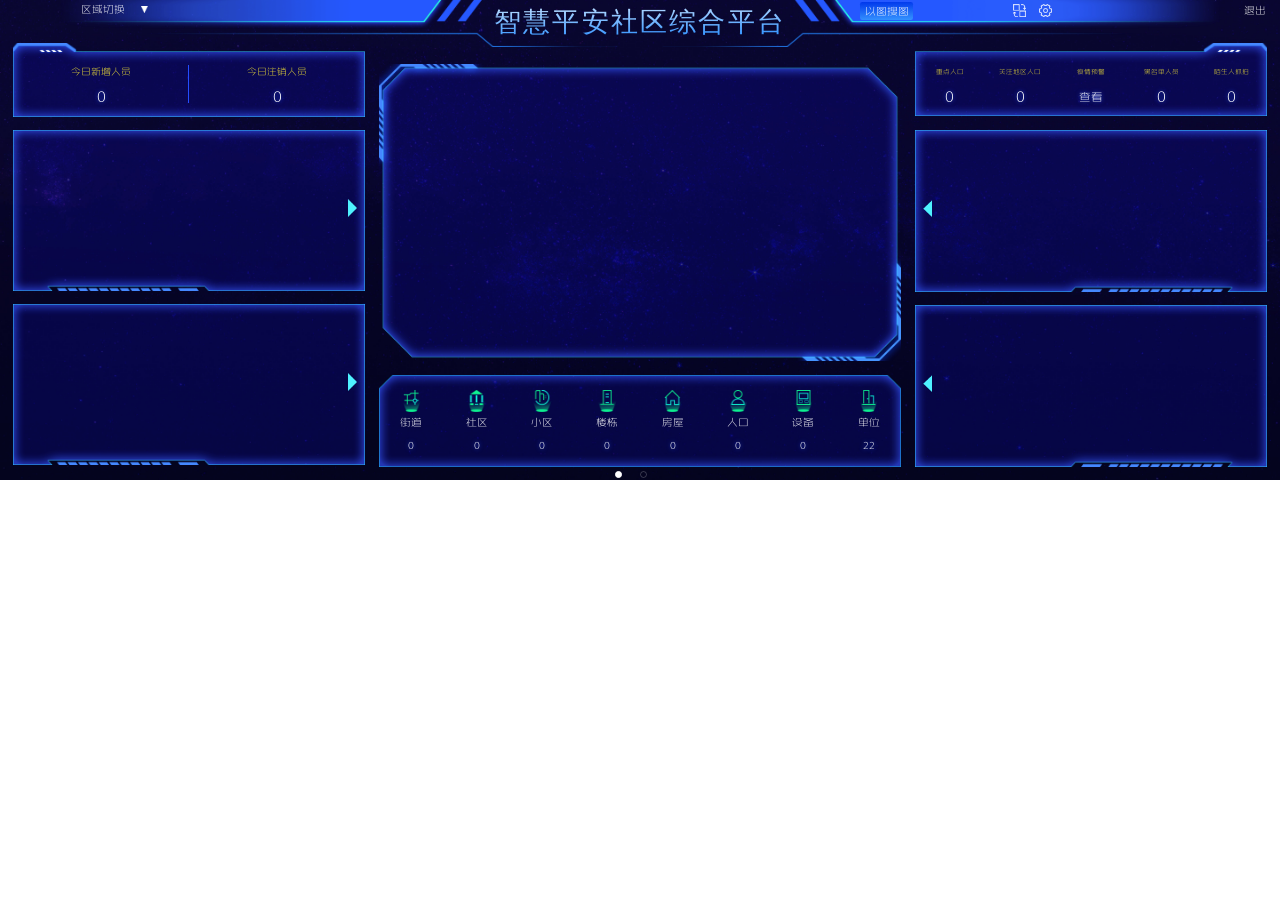
==== home.html @ 935f135e "第一次提交" ====
<!DOCTYPE html>
<html lang="en">
<head>
    <!-- {include file="common/meta" /} -->
    <meta charset="utf-8">
    <!-- <title>{$title|default='智慧平安社区管理平台'}</title> -->
    <title>智慧平安社区管理平台</title>
    <meta http-equiv="X-UA-Compatible" content="IE=edge">
    <meta name="viewport" content="initial-scale=1.0, user-scalable=no, width=device-width">
    <meta name="renderer" content="webkit">

    <!-- <link href="__CDN_CSS__/assets/css/frontend{$Think.config.app_debug?'':''}.css?v={$Think.config.site.version}" rel="stylesheet"> -->
    <!-- @import url("../libs/swiper-4.5.0/css/swiper.min.css");
    @import url("../libs/layui-v2.4.5/layui/css/layui.css");
    @import url("../libs/layui-v2.4.5/layui/css/tablefilter.css");
    @import url("index/index.css");
    @import url("index/mapIndex.css");
    @import url("index/centertab.css");
    @import url("index/layerindex.css");
    @import url("index/1366x768.css");
    @import url("index/yourskin/style.css"); -->
    <link rel="stylesheet" href="./libs/swiper-4.5.0/css/swiper.min.css">
    <link rel="stylesheet" href="./libs/layui-v2.4.5/layui/css/layui.css">
    <link rel="stylesheet" href="./libs/layui-v2.4.5/layui/css/tablefilter.css">
    <link rel="stylesheet" href="./css/index/index.css">
    <link rel="stylesheet" href="./css/index/centertab.css">
    <link rel="stylesheet" href="./css/index/layerindex.css">
    <link rel="stylesheet" href="./css/index/1366x768.css">
    <link rel="stylesheet" href="./css/index/yourskin/style.css">
    <link rel="stylesheet" href="./css/index/mapIndex.css">

    <link rel="import" href="./view/common/layerTemplate.html" id="layerTemplate"/>
    <!-- css 引入地址在/assets/css/frontend.css -->

    
    <!-- <script type="text/javascript">
        var require = {
            config: {$config|json_encode}
        };
    </script> -->
</head>
<body>
<div class="containerDIV">
<!-- {include file="common/commenHead" /} -->
<header>
    <div class="swiper-slide_Img">
        <div class="header-left">
            <span>区域切换</span>
            <div class="nav">
                <span class="region"></span>
                <img src="./img/sanjiao1.png" alt="" class="nav_img">
                <div class="nav_cont">
                    <img src="./img/xiala_jiao.png" alt="">
                    <ul class="cont_ul_1">
                    </ul>
                    <ul class="cont_ul_2">
                    </ul>
                    <ul class="cont_ul_3">
                    </ul>
                    <ul class="cont_ul_4">
                    </ul>
                </div>
            </div>
            <div class="AreaChange"></div>
        </div>
        <p class="title">智慧平安社区综合平台</p>
        <div class="header-right">
            <span class="logOut"><a id="logOut">退出</a></span>
            <div class="time">
                <span class="timeDate"></span><span class="timeNow"></span>
            </div>
            <img class="header_right_shezhi" src="./img/shez.png" alt="">
            <img class="header_right_qiehuan" src="./img/qiehuan11.png" alt="">
            <span class="imgbtn" id="imgbtn">以图搜图</span>
        </div>
    </div>
</header>
<main>
    <div class="swiper-container swiperContent">
        <div class="swiper-wrapper">
            <div class="swiper-slide">
                <div class="indexLeft">
                    <div class="peopleChange">
                        <ul>
                            <li>
                                <dl>
                                    <dd>今日新增人员</dd>
                                    <dt class="todayStaff">0</dt>
                                </dl>
                            </li>
                            <li>
                                <dl>
                                    <dd>今日注销人员</dd>
                                    <dt class="deleteStaff">0</dt>
                                </dl>
                            </li>
                        </ul>
                    </div>
                    <div class="peopleIncrease">
                        <div class="content_div cont_all">
                            <div class="jian_click"><img src="./img/jiantou_1.png" alt=""></div>
                            <div class="cont">
                               <div></div>
                            </div>
                        </div>
                    </div>
                    <div class="ageTotal">
                        <div class="content_div2 cont_all">
                            <div class="jian_click"><img src="./img/jiantou_1.png" alt=""></div>
                            <div class="cont">
                                <div></div>
                            </div>
                        </div>
                    </div>
                </div>
                <div class="indexMiddle">
                    <div class="showBig">
                        <div class="content_div5 cont_all">
                            <div class="cont">
                                <div></div>
                            </div>
                        </div>
                    </div>
                    <div class="showIcon">
                        <ul class="iconBox">
                            <li>
                                <dl>
                                    <dt>
                                        <label for="">
                                            <img src="./img/street.png" alt=""><span>街道</span>
                                        </label>
                                    </dt>
                                    <dd>0</dd>
                                </dl>
                            </li>
                            <li>
                                <dl>
                                    <dt>
                                        <label for="">
                                            <img src="./img/community.png" alt="">
                                            <span>社区</span>
                                        </label>
                                    </dt>
                                    <dd>0</dd>
                                </dl>
                            </li>
                            <li>
                                <dl>
                                    <dt>
                                        <label for="">
                                            <img src="./img/village.png" alt="">
                                            <span>小区</span>
                                        </label>
                                    </dt>
                                    <dd>0</dd>
                                </dl>
                            </li>
                            <li>
                                <dl>
                                    <dt>
                                        <label for="">
                                            <img src="./img/building.png" alt="">
                                            <span>楼栋</span>
                                        </label>
                                    </dt>
                                    <dd>0</dd>
                                </dl>
                            </li>
                            <li>
                                <dl>
                                    <dt>
                                        <label for="">
                                            <img src="./img/house.png" alt="">
                                            <span>房屋</span>
                                        </label>
                                    </dt>
                                    <dd id="houseList" style="cursor:pointer">0</dd>
                                </dl>
                            </li>
                            <li>
                                <dl>
                                    <dt>
                                        <label for="">
                                            <img src="./img/people.png" alt="">
                                            <span>人口</span>
                                        </label>
                                    </dt>
                                    <dd id="peopleList" style="cursor:pointer">0</dd>
                                </dl>
                            </li>
                            <li class="current">
                                <dl>
                                    <dt>
                                        <label for="">
                                            <img src="./img/device.png" alt="">
                                            <span>设备</span>
                                        </label>
                                    </dt>
                                    <dd>0</dd>
                                </dl>
                                <div class="current_div" style="display:none">
                                    <ul>
                                        <li>
                                            <dl>
                                                <dt><img src="./img/mj.png" alt=""></dt>
                                                <dd>门禁</dd>
                                                <dd class="current_num device_door"></dd>
                                            </dl>
                                        </li>
                                        <li>
                                            <dl>
                                                <dt><img src="./img/yg.png" alt=""></dt>
                                                <dd>烟感</dd>
                                                <dd class="current_num"></dd>
                                            </dl>
                                        </li>
                                        <li>
                                            <dl>
                                                <dt><img src="./img/jk.png" alt=""></dt>
                                                <dd>监控</dd>
                                                <dd class="current_num device_monitor"></dd>
                                            </dl>
                                        </li>
                                        <li>
                                            <dl>
                                                <dt><img src="./img/cj.png" alt=""></dt>
                                                <dd>车禁</dd>
                                                <dd class="current_num"></dd>
                                            </dl>
                                        </li>
                                        <li>
                                            <dl>
                                                <dt><img src="./img/wifi.png" alt=""></dt>
                                                <dd>WIFI嗅探</dd>
                                                <dd class="current_num"></dd>
                                            </dl>
                                        </li>
                                        <li>
                                            <dl>
                                                <dt><img src="./img/hw.png" alt=""></dt>
                                                <dd>红外预警</dd>
                                                <dd class="current_num"></dd>
                                            </dl>
                                        </li>
                                        <li>
                                            <dl>
                                                <dt><img src="./img/cdz.png" alt=""></dt>
                                                <dd>充电桩</dd>
                                                <dd class="current_num"></dd>
                                            </dl>
                                        </li>
                                        <li>
                                            <dl>
                                                <dt><img src="./img/tcp.png" alt=""></dt>
                                                <dd>停车棚</dd>
                                                <dd class="current_num"></dd>
                                            </dl>
                                        </li>
                                        <li>
                                            <dl>
                                                <dt><img src="./img/xfq.png" alt=""></dt>
                                                <dd>消防器</dd>
                                                <dd class="current_num"></dd>
                                            </dl>
                                        </li>

                                    </ul>
                                </div>
                            </li>
                            <li>
                                <dl>
                                    <dt>
                                        <label for="">
                                            <img src="./img/unit.png" alt="">
                                            <span>单位</span>
                                        </label>
                                    </dt>
                                    <dd>22</dd>
                                </dl>
                            </li>
                        </ul>
                    </div>
                </div>
                <div class="indexRight">
                    <div class="peopleNum">
                        <ul>
                            <li>
                                <dl>
                                    <dd>重点人口</dd>
                                    <dt class="emphasisPeople">0</dt>
                                </dl>
                            </li>
                            <li>
                                <dl>
                                    <dd>关注地区人口</dd>
                                    <dt class="focusAreas">0</dt>
                                </dl>
                            </li>
                            <li>
                                <dl>
                                    <dd>疫情预警</dd>
                                    <dt class="epidemic" style="font-size: .52rem;">查看</dt>
                                </dl>
                            </li>
                            <li>
                                <dl>
                                    <dd>黑名单人员</dd>
                                    <dt class="blackPeople">0</dt>
                                </dl>
                            </li>
                            <li>
                                <dl>
                                    <dd>陌生人抓拍</dd>
                                    <dt class="stranger">0</dt>
                                </dl>
                            </li>
                        </ul>
                    </div>
                    <div class="sexTotal">
                        <div class="content_div3 cont_all">
                            <div class="jian_click"><img src="./img/jiantou_2.png" alt=""></div>
                            <div class="cont">
                                <div></div>
                            </div>
                        </div>
                    </div>
                    <div class="nationGroup">
                        <div class="content_div4 cont_all">
                            <div class="jian_click"><img src="./img/jiantou_2.png" alt=""></div>
                            <div class="cont">
                                <div></div>
                            </div>
                        </div>
                    </div>
                </div>
            </div>
            <div class="swiper-slide" id="mapContainer">
                <div class="mapLeft">
                    <div class="mapLeftDIV">
                        <div class="mapLeft_switch">
                            <ul>
                                <li>平面</li>
                                <li style="display: none">3D</li>
                            </ul>
                        </div>
                        <div class="mapRight_switch">
                            <ul class="mapRight_switch_ul" style="display: none;">
                                <li id="community_name">小区名称</li>
                                <li id="mapRight_switch_all">
                                    <span class="mapRight_switch_text">全部</span>
                                    <div class="mapRight_cont">
                                        <ul class="mapRight_cont_ul">
                                            <img src="./img/xiala_jiao.png" alt="">
                                        </ul>
                                    </div>
                                </li>
                            </ul>
                        </div>
                        <div class="peopleWarn">
                            <div class="mapTitleBox">
                                <p class="mapTitle">人员告警</p>
                                <img src="./img/icon.png" alt="" id="peoplewarnInfo">
                                <img src="./img/jiantou_2.png" alt="" id="peopleArrowRight" style="position: absolute;top: 3rem;right: 0.2rem;width: 0.4rem;transform: rotate(180deg);">
                                <img src="./img/jiantou_2.png" alt="" id="peopleArrowLeft" style="position: absolute;top: 3rem;left: 0.2rem;width: 0.4rem;">
                            </div>
                            <ul class="warnList" style="white-space: nowrap;">
                                <li class="warnListSpecial">
                                    <dl>
                                        <dt>
                                            <img src="./img/special.png" alt="">
                                            <p>特殊人群</p>
                                        </dt>
                                        <dd class="warnList_untreated"><span>0</span>未处理</dd>
                                        <dd class="warnList_processed"><span>0</span>已处理</dd>
                                    </dl>
                                </li>
                                <li class="warnListEmphasis">
                                    <dl>
                                        <dt>
                                            <img src="./img/key.png" alt="">
                                            <p>重点人员</p>
                                        </dt>
                                        <dd class="warnList_untreated"><span>0</span>未处理</dd>
                                        <dd class="warnList_processed"><span>0</span>已处理</dd>
                                    </dl>
                                </li>
                                <li class="warnListMarkedMan">
                                    <dl>
                                        <dt>
                                            <img src="./img/sos.png" alt="">
                                            <p>可疑人员出入</p>
                                        </dt>
                                        <dd class="warnList_untreated"><span>0</span>未处理</dd>
                                        <dd class="warnList_processed"><span>0</span>已处理</dd>
                                    </dl>
                                </li>
                                <li class="warnListBlack">
                                    <dl>
                                        <dt>
                                            <img src="./img/black.png" alt="">
                                            <p>黑名单</p>
                                        </dt>
                                        <dd class="warnList_untreated"><span>0</span>未处理</dd>
                                        <dd class="warnList_processed"><span>0</span>已处理</dd>
                                    </dl>
                                </li>
                                <li class="warnListSos">
                                    <dl>
                                        <dt>
                                            <img src="./img/sos.png" alt="">
                                            <p>SOS</p>
                                        </dt>
                                        <dd class="warnList_untreated"><span>0</span>未处理</dd>
                                        <dd class="warnList_processed"><span>0</span>已处理</dd>
                                    </dl>
                                </li>
                            </ul>
                        </div>
                        <div class="houseWarn">
                            <div class="mapTitleBox">
                                <p class="mapTitle">房屋告警</p>
                                <img src="./img/icon.png" alt="" id="housewarnInfo">
                            </div>
                            <ul class="warnList">
                                <li class="warnListAccommodation">
                                    <dl>
                                        <dt>
                                            <img src="./img/houseGroup.png" alt="">
                                            <p>疑似群租房</p>
                                        </dt>
                                        <dd class="warnList_untreated"><span>0</span>未处理</dd>
                                        <dd class="warnList_processed"><span>0</span>已处理</dd>
                                    </dl>
                                </li>
                                <li class="warnListVacant">
                                    <dl>
                                        <dt>
                                            <!-- <img src="./img/houseEmpty.png" alt=""> -->
                                            <img src="./img/houseWait2.png" alt="">
                                            <p>敬请期待</p>
                                        </dt>
                                        <!-- <dd class="warnList_untreated"><span>0</span>未处理</dd>
                                        <dd class="warnList_processed"><span>0</span>已处理</dd> -->
                                    </dl>
                                </li>
                                <li>
                                    <dl>
                                        <dt>
                                            <!-- <img src="./img/houseWait.png" alt=""> -->
                                            <img src="./img/houseWait2.png" alt="">
                                            <p>敬请期待</p>
                                        </dt>
                                        <!--<dd><span>0</span>未处理</dd>-->
                                        <!--<dd><span>0</span>已处理</dd>-->
                                    </dl>
                                </li>
                                <li>
                                    <dl>
                                        <dt>
                                            <img src="./img/houseWait2.png" alt="">
                                            <p>敬请期待</p>
                                        </dt>
                                        <!--<dd><span>0</span>未处理</dd>-->
                                        <!--<dd><span>0</span>已处理</dd>-->
                                    </dl>
                                </li>
                            </ul>
                        </div>
                        <div class="diviceWarn">
                            <div class="mapTitleBox">
                                <p class="mapTitle">设备/车辆告警</p>
                                <img src="./img/icon.png" alt="" id="devicewarnInfo">
                            </div>
                            <ul class="warnList">
                                <li class="warnListDoor">
                                    <dl>
                                        <dt>
                                            <img src="./img/deviceDoor.png" alt="">
                                            <p>门禁</p>
                                        </dt>
                                        <dd class="warnList_untreated"><span>0</span>未处理</dd>
                                        <dd class="warnList_processed"><span>0</span>已处理</dd>
                                    </dl>
                                </li>
                                <li class="warnListSmoke">
                                    <dl>
                                        <dt>
                                            <img src="./img/deviceSmoke.png" alt="">
                                            <p>烟感</p>
                                        </dt>
                                        <dd class="warnList_untreated"><span>0</span>未处理</dd>
                                        <dd class="warnList_processed"><span>0</span>已处理</dd>
                                    </dl>
                                </li>
                                <li class="warnListCar">
                                    <dl>
                                        <dt>
                                            <img src="./img/deviceCar.png" alt="">
                                            <p>车辆出入</p>
                                        </dt>
                                        <dd class="warnList_untreated"><span>0</span>未处理</dd>
                                        <dd class="warnList_processed"><span>0</span>已处理</dd>
                                    </dl>
                                </li>
                                <li>
                                    <dl>
                                        <dt>
                                            <img src="./img/deviceWatch.png" alt="">
                                            <p>敬请期待</p>
                                        </dt>
                                        <!--<dd><span>0</span>未处理</dd>-->
                                        <!--<dd><span>0</span>已处理</dd>-->
                                    </dl>
                                </li>
                                
                            </ul>
                        </div>
                    </div>
                </div>
                <div class="mapCenter" id="mapCenter"></div>
                <div class="mapRight container">
                    <div class="mapRightDIV">
                        <div class="tab top">
                            <div class="mapTitleBox">
                                <p class="mapTitle">今日人员进出统计</p>
                                <img src="./img/icon.png" alt="" id="mapTitlePeopleImg">
                            </div>
                            <ul class="personTotal">
                                <li>
                                    <dl>
                                        <dt>进入人次</dt>
                                        <dd>0</dd>
                                    </dl>
                                </li>
                                <li>
                                    <dl>
                                        <dt>外出人次</dt>
                                        <dd>0</dd>
                                    </dl>
                                </li>
                                <li class="toggleButton">
                                    <span></span>
                                </li>
                            </ul>
                            <ul class="person-list listUl">
                                <!-- <li>
                                    <img class="vator" src="./img/vator.png" alt="">
                                    <div class="detailInfo">
                                        <p><span class="name">王小明</span><span class="role">业主</span><span class="video">实时视频</span><span class="picImg">尾随抓拍</span></p>
                                        <p><img src="./img/zuobiao.png"><span class="address">燕园街道艺水芳园1栋1单元</span><span class="time">2109-8-10  14:12:32</span></p>
                                    </div>
                                </li>
                                <li>
                                    <img class="vator" src="./img/vator.png" alt="">
                                    <div class="detailInfo">
                                        <p><span class="name">王小明</span><span class="role">业主</span><span class="video">实时视频</span><span class="picImg">尾随抓拍</span></p>
                                        <p><img src="./img/zuobiao.png"><span class="address">燕园街道艺水芳园1栋1单元</span><span class="time">2109-8-10  14:12:32</span></p>
                                    </div>
                                </li>
                                <li>
                                    <img class="vator" src="./img/vator.png" alt="">
                                    <div class="detailInfo">
                                        <p><span class="name">王小明</span><span class="role">业主</span><span class="video">实时视频</span><span class="picImg">尾随抓拍</span></p>
                                        <p><img src="./img/zuobiao.png"><span class="address">燕园街道艺水芳园1栋1单元</span><span class="time">2109-8-10  14:12:32</span></p>
                                    </div>
                                </li> -->
                            </ul>
                        </div>
                        <div class="tab bottom">
                            <div class="mapTitleBox">
                                <p class="mapTitle">今日车辆进出统计</p>
                                <img src="./img/icon.png" alt="" id="mapTitleCarImg">
                            </div>
                            <ul class="carTotal">
                                <li>
                                    <dl>
                                        <dt>进入车次</dt>
                                        <dd>0</dd>
                                    </dl>
                                </li>
                                <li>
                                    <dl>
                                        <dt>外出车次</dt>
                                        <dd>0</dd>
                                    </dl>
                                </li>
                                <li class="toggleButton">
                                    <span></span>
                                </li>
                            </ul>
                            <ul class="car-list listUl hide">
                                <!-- <li>
                                    <img class="vator" src="./img/vator.png" alt="">
                                    <div class="detailInfo">
                                        <p><span class="name">王小明</span><span class="role">业主</span><span class="video">实时视频</span><span class="picImg">尾随抓拍</span></p>
                                        <p><img src="./img/zuobiao.png"><span class="address">燕园街道艺水芳园1栋1单元</span><span class="time">2109-8-10  14:12:32</span></p>
                                    </div>
                                </li> -->
                            </ul>
                        </div>
                    </div>
                </div>
                <div class="mapBottom" style="display: none">
                    <form class="layui-form" action="">
                    <ul id="mapBottom_filter_ul">
                        <li><input type="checkbox" name="all" value="0" lay-filter="checkboxMapbtm_all" checked class="checkboxAll">全部</li>
                        <li><input type="checkbox" name="check[]" value="1" lay-filter="checkboxMapbtm" checked>门禁</li>
                        <li><input type="checkbox" name="check[]" value="2" lay-filter="checkboxMapbtm" checked>监控</li>
                        <li>烟感</li>
                        <li>车禁</li>
                        <li>WIFI嗅探</li>
                        <li>红外预警</li>
                        <li>充电桩</li>
                        <li>停车棚</li>
                        <li>消防器</li>
                    </ul>
                    </form>
                </div>
            </div>
        </div>
    </div>
</main>
<footer>
    <!-- 如果需要分页器 -->
    <div class="swiper-pagination"></div>
</footer>

</div>


<div class="footer"></div>



<script type="text/javascript" src="https://webapi.amap.com/maps?v=1.4.12&key=2d93680f3ad77ff5fdcf879712d007c8"></script>
<script src="./libs/echarts/dist/echarts.js" ></script>
<script src="./libs/jquery/dist/jquery.min.js" ></script>
<script src="./libs/swiper-4.5.0/js/swiper.min.js" ></script>
<script src="./libs/echarts/map/js/china.js" ></script>
<script src="./libs/layui-v2.4.5/layui/layui.js"></script>

<script src="./js/frontend.js" ></script>
<script src="./js/common.js" ></script>
<script src="./js/frontend-init.js" ></script>
<script src="./js/frontend/echart-table.js" ></script>
<script src="./js/frontend/index.js" ></script>
<script src="./js/frontend/layer-table.js" ></script>
<script src="./js/frontend/map.js" ></script>
<script src="./js/frontend/records.js" ></script>
<!-- <script src="./js/frontend/tableFilter.js" ></script> -->
<script src="./js/frontend/warn.js" ></script>

<!-- 'lang': "empty:",
'echarts': 'echarts.min',
'echarts-theme': 'echarts-theme',
'echarts-gl': 'echarts-gl.min',
'echart-table': 'frontend/echart-table',
'layer-table': 'frontend/layer-table',
'map': 'frontend/map',
'scroll': './scroll',

// 以下的包从bower的libs目录加载
'jquery': '../libs/jquery/dist/jquery.min',
'layui': '../libs/layui-v2.4.5/layui/layui',
'swiper': '../libs/swiper-4.5.0/js/swiper.min',
'echart-map': '../libs/echarts/map/js/china' -->

</body>
</html>

<script>
    //防止JS错误窗口提示的方法,防止错误窗口弹出方法：
    window.alert = function(){
        return;
    }

    //在js中引入
    $(document).ready(function () {
        $('.footer').load('./view/common/layerTemplate.html');
    });
    console.log(window.Config);

    console.log(sessionStorage);
    

    $("#logOut").on("click",function(){
        window.Config = {};
        sessionStorage.clear();

        window.location.href='index.html';
        console.log(window.Config);
        console.log(sessionStorage);
    })
</script>
---- libs/layui-v2.4.5/layui/css/layui.css ----
/** layui-v2.4.5 MIT License By https://www.layui.com */
 .layui-inline,img{display:inline-block;vertical-align:middle}h1,h2,h3,h4,h5,h6{font-weight:400}.layui-edge,.layui-header,.layui-inline,.layui-main{position:relative}.layui-elip,.layui-form-checkbox span,.layui-form-pane .layui-form-label{text-overflow:ellipsis;white-space:nowrap}.layui-btn,.layui-edge,.layui-inline,img{vertical-align:middle}.layui-btn,.layui-disabled,.layui-icon,.layui-unselect{-webkit-user-select:none;-ms-user-select:none;-moz-user-select:none}blockquote,body,button,dd,div,dl,dt,form,h1,h2,h3,h4,h5,h6,input,li,ol,p,pre,td,textarea,th,ul{margin:0;padding:0;-webkit-tap-highlight-color:rgba(0,0,0,0)}a:active,a:hover{outline:0}img{border:none}li{list-style:none}table{border-collapse:collapse;border-spacing:0}h4,h5,h6{font-size:100%}button,input,optgroup,option,select,textarea{font-family:inherit;font-size:inherit;font-style:inherit;font-weight:inherit;outline:0}pre{white-space:pre-wrap;white-space:-moz-pre-wrap;white-space:-pre-wrap;white-space:-o-pre-wrap;word-wrap:break-word}body{line-height:24px;font:14px Helvetica Neue,Helvetica,PingFang SC,Tahoma,Arial,sans-serif}hr{height:1px;margin:10px 0;border:0;clear:both}a{color:#333;text-decoration:none}a:hover{color:#777}a cite{font-style:normal;*cursor:pointer}.layui-border-box,.layui-border-box *{box-sizing:border-box}.layui-box,.layui-box *{box-sizing:content-box}.layui-clear{clear:both;*zoom:1}.layui-clear:after{content:'\20';clear:both;*zoom:1;display:block;height:0}.layui-inline{*display:inline;*zoom:1}.layui-edge{display:inline-block;width:0;height:0;border-width:6px;border-style:dashed;border-color:transparent;overflow:hidden}.layui-edge-top{top:-4px;border-bottom-color:#999;border-bottom-style:solid}.layui-edge-right{border-left-color:#999;border-left-style:solid}.layui-edge-bottom{top:2px;border-top-color:#999;border-top-style:solid}.layui-edge-left{border-right-color:#999;border-right-style:solid}.layui-elip{overflow:hidden}.layui-disabled,.layui-disabled:hover{color:#d2d2d2!important;cursor:not-allowed!important}.layui-circle{border-radius:100%}.layui-show{display:block!important}.layui-hide{display:none!important}@font-face{font-family:layui-icon;src:url(../font/iconfont.eot?v=240);src:url(../font/iconfont.eot?v=240#iefix) format('embedded-opentype'),url(../font/iconfont.svg?v=240#iconfont) format('svg'),url(../font/iconfont.woff?v=240) format('woff'),url(../font/iconfont.ttf?v=240) format('truetype')}.layui-icon{font-family:layui-icon!important;font-size:16px;font-style:normal;-webkit-font-smoothing:antialiased;-moz-osx-font-smoothing:grayscale}.layui-icon-reply-fill:before{content:"\e611"}.layui-icon-set-fill:before{content:"\e614"}.layui-icon-menu-fill:before{content:"\e60f"}.layui-icon-search:before{content:"\e615"}.layui-icon-share:before{content:"\e641"}.layui-icon-set-sm:before{content:"\e620"}.layui-icon-engine:before{content:"\e628"}.layui-icon-close:before{content:"\1006"}.layui-icon-close-fill:before{content:"\1007"}.layui-icon-chart-screen:before{content:"\e629"}.layui-icon-star:before{content:"\e600"}.layui-icon-circle-dot:before{content:"\e617"}.layui-icon-chat:before{content:"\e606"}.layui-icon-release:before{content:"\e609"}.layui-icon-list:before{content:"\e60a"}.layui-icon-chart:before{content:"\e62c"}.layui-icon-ok-circle:before{content:"\1005"}.layui-icon-layim-theme:before{content:"\e61b"}.layui-icon-table:before{content:"\e62d"}.layui-icon-right:before{content:"\e602"}.layui-icon-left:before{content:"\e603"}.layui-icon-cart-simple:before{content:"\e698"}.layui-icon-face-cry:before{content:"\e69c"}.layui-icon-face-smile:before{content:"\e6af"}.layui-icon-survey:before{content:"\e6b2"}.layui-icon-tree:before{content:"\e62e"}.layui-icon-upload-circle:before{content:"\e62f"}.layui-icon-add-circle:before{content:"\e61f"}.layui-icon-download-circle:before{content:"\e601"}.layui-icon-templeate-1:before{content:"\e630"}.layui-icon-util:before{content:"\e631"}.layui-icon-face-surprised:before{content:"\e664"}.layui-icon-edit:before{content:"\e642"}.layui-icon-speaker:before{content:"\e645"}.layui-icon-down:before{content:"\e61a"}.layui-icon-file:before{content:"\e621"}.layui-icon-layouts:before{content:"\e632"}.layui-icon-rate-half:before{content:"\e6c9"}.layui-icon-add-circle-fine:before{content:"\e608"}.layui-icon-prev-circle:before{content:"\e633"}.layui-icon-read:before{content:"\e705"}.layui-icon-404:before{content:"\e61c"}.layui-icon-carousel:before{content:"\e634"}.layui-icon-help:before{content:"\e607"}.layui-icon-code-circle:before{content:"\e635"}.layui-icon-water:before{content:"\e636"}.layui-icon-username:before{content:"\e66f"}.layui-icon-find-fill:before{content:"\e670"}.layui-icon-about:before{content:"\e60b"}.layui-icon-location:before{content:"\e715"}.layui-icon-up:before{content:"\e619"}.layui-icon-pause:before{content:"\e651"}.layui-icon-date:before{content:"\e637"}.layui-icon-layim-uploadfile:before{content:"\e61d"}.layui-icon-delete:before{content:"\e640"}.layui-icon-play:before{content:"\e652"}.layui-icon-top:before{content:"\e604"}.layui-icon-friends:before{content:"\e612"}.layui-icon-refresh-3:before{content:"\e9aa"}.layui-icon-ok:before{content:"\e605"}.layui-icon-layer:before{content:"\e638"}.layui-icon-face-smile-fine:before{content:"\e60c"}.layui-icon-dollar:before{content:"\e659"}.layui-icon-group:before{content:"\e613"}.layui-icon-layim-download:before{content:"\e61e"}.layui-icon-picture-fine:before{content:"\e60d"}.layui-icon-link:before{content:"\e64c"}.layui-icon-diamond:before{content:"\e735"}.layui-icon-log:before{content:"\e60e"}.layui-icon-rate-solid:before{content:"\e67a"}.layui-icon-fonts-del:before{content:"\e64f"}.layui-icon-unlink:before{content:"\e64d"}.layui-icon-fonts-clear:before{content:"\e639"}.layui-icon-triangle-r:before{content:"\e623"}.layui-icon-circle:before{content:"\e63f"}.layui-icon-radio:before{content:"\e643"}.layui-icon-align-center:before{content:"\e647"}.layui-icon-align-right:before{content:"\e648"}.layui-icon-align-left:before{content:"\e649"}.layui-icon-loading-1:before{content:"\e63e"}.layui-icon-return:before{content:"\e65c"}.layui-icon-fonts-strong:before{content:"\e62b"}.layui-icon-upload:before{content:"\e67c"}.layui-icon-dialogue:before{content:"\e63a"}.layui-icon-video:before{content:"\e6ed"}.layui-icon-headset:before{content:"\e6fc"}.layui-icon-cellphone-fine:before{content:"\e63b"}.layui-icon-add-1:before{content:"\e654"}.layui-icon-face-smile-b:before{content:"\e650"}.layui-icon-fonts-html:before{content:"\e64b"}.layui-icon-form:before{content:"\e63c"}.layui-icon-cart:before{content:"\e657"}.layui-icon-camera-fill:before{content:"\e65d"}.layui-icon-tabs:before{content:"\e62a"}.layui-icon-fonts-code:before{content:"\e64e"}.layui-icon-fire:before{content:"\e756"}.layui-icon-set:before{content:"\e716"}.layui-icon-fonts-u:before{content:"\e646"}.layui-icon-triangle-d:before{content:"\e625"}.layui-icon-tips:before{content:"\e702"}.layui-icon-picture:before{content:"\e64a"}.layui-icon-more-vertical:before{content:"\e671"}.layui-icon-flag:before{content:"\e66c"}.layui-icon-loading:before{content:"\e63d"}.layui-icon-fonts-i:before{content:"\e644"}.layui-icon-refresh-1:before{content:"\e666"}.layui-icon-rmb:before{content:"\e65e"}.layui-icon-home:before{content:"\e68e"}.layui-icon-user:before{content:"\e770"}.layui-icon-notice:before{content:"\e667"}.layui-icon-login-weibo:before{content:"\e675"}.layui-icon-voice:before{content:"\e688"}.layui-icon-upload-drag:before{content:"\e681"}.layui-icon-login-qq:before{content:"\e676"}.layui-icon-snowflake:before{content:"\e6b1"}.layui-icon-file-b:before{content:"\e655"}.layui-icon-template:before{content:"\e663"}.layui-icon-auz:before{content:"\e672"}.layui-icon-console:before{content:"\e665"}.layui-icon-app:before{content:"\e653"}.layui-icon-prev:before{content:"\e65a"}.layui-icon-website:before{content:"\e7ae"}.layui-icon-next:before{content:"\e65b"}.layui-icon-component:before{content:"\e857"}.layui-icon-more:before{content:"\e65f"}.layui-icon-login-wechat:before{content:"\e677"}.layui-icon-shrink-right:before{content:"\e668"}.layui-icon-spread-left:before{content:"\e66b"}.layui-icon-camera:before{content:"\e660"}.layui-icon-note:before{content:"\e66e"}.layui-icon-refresh:before{content:"\e669"}.layui-icon-female:before{content:"\e661"}.layui-icon-male:before{content:"\e662"}.layui-icon-password:before{content:"\e673"}.layui-icon-senior:before{content:"\e674"}.layui-icon-theme:before{content:"\e66a"}.layui-icon-tread:before{content:"\e6c5"}.layui-icon-praise:before{content:"\e6c6"}.layui-icon-star-fill:before{content:"\e658"}.layui-icon-rate:before{content:"\e67b"}.layui-icon-template-1:before{content:"\e656"}.layui-icon-vercode:before{content:"\e679"}.layui-icon-cellphone:before{content:"\e678"}.layui-icon-screen-full:before{content:"\e622"}.layui-icon-screen-restore:before{content:"\e758"}.layui-icon-cols:before{content:"\e610"}.layui-icon-export:before{content:"\e67d"}.layui-icon-print:before{content:"\e66d"}.layui-icon-slider:before{content:"\e714"}.layui-main{width:1140px;margin:0 auto}.layui-header{z-index:1000;height:60px}.layui-header a:hover{transition:all .5s;-webkit-transition:all .5s}.layui-side{position:fixed;left:0;top:0;bottom:0;z-index:999;width:200px;overflow-x:hidden}.layui-side-scroll{position:relative;width:220px;height:100%;overflow-x:hidden}.layui-body{position:absolute;left:200px;right:0;top:0;bottom:0;z-index:998;width:auto;overflow:hidden;overflow-y:auto;box-sizing:border-box}.layui-layout-body{overflow:hidden}.layui-layout-admin .layui-header{background-color:#23262E}.layui-layout-admin .layui-side{top:60px;width:200px;overflow-x:hidden}.layui-layout-admin .layui-body{top:60px;bottom:44px}.layui-layout-admin .layui-main{width:auto;margin:0 15px}.layui-layout-admin .layui-footer{position:fixed;left:200px;right:0;bottom:0;height:44px;line-height:44px;padding:0 15px;background-color:#eee}.layui-layout-admin .layui-logo{position:absolute;left:0;top:0;width:200px;height:100%;line-height:60px;text-align:center;color:#009688;font-size:16px}.layui-layout-admin .layui-header .layui-nav{background:0 0}.layui-layout-left{position:absolute!important;left:200px;top:0}.layui-layout-right{position:absolute!important;right:0;top:0}.layui-container{position:relative;margin:0 auto;padding:0 15px;box-sizing:border-box}.layui-fluid{position:relative;margin:0 auto;padding:0 15px}.layui-row:after,.layui-row:before{content:'';display:block;clear:both}.layui-col-lg1,.layui-col-lg10,.layui-col-lg11,.layui-col-lg12,.layui-col-lg2,.layui-col-lg3,.layui-col-lg4,.layui-col-lg5,.layui-col-lg6,.layui-col-lg7,.layui-col-lg8,.layui-col-lg9,.layui-col-md1,.layui-col-md10,.layui-col-md11,.layui-col-md12,.layui-col-md2,.layui-col-md3,.layui-col-md4,.layui-col-md5,.layui-col-md6,.layui-col-md7,.layui-col-md8,.layui-col-md9,.layui-col-sm1,.layui-col-sm10,.layui-col-sm11,.layui-col-sm12,.layui-col-sm2,.layui-col-sm3,.layui-col-sm4,.layui-col-sm5,.layui-col-sm6,.layui-col-sm7,.layui-col-sm8,.layui-col-sm9,.layui-col-xs1,.layui-col-xs10,.layui-col-xs11,.layui-col-xs12,.layui-col-xs2,.layui-col-xs3,.layui-col-xs4,.layui-col-xs5,.layui-col-xs6,.layui-col-xs7,.layui-col-xs8,.layui-col-xs9{position:relative;display:block;box-sizing:border-box}.layui-col-xs1,.layui-col-xs10,.layui-col-xs11,.layui-col-xs12,.layui-col-xs2,.layui-col-xs3,.layui-col-xs4,.layui-col-xs5,.layui-col-xs6,.layui-col-xs7,.layui-col-xs8,.layui-col-xs9{float:left}.layui-col-xs1{width:8.33333333%}.layui-col-xs2{width:16.66666667%}.layui-col-xs3{width:25%}.layui-col-xs4{width:33.33333333%}.layui-col-xs5{width:41.66666667%}.layui-col-xs6{width:50%}.layui-col-xs7{width:58.33333333%}.layui-col-xs8{width:66.66666667%}.layui-col-xs9{width:75%}.layui-col-xs10{width:83.33333333%}.layui-col-xs11{width:91.66666667%}.layui-col-xs12{width:100%}.layui-col-xs-offset1{margin-left:8.33333333%}.layui-col-xs-offset2{margin-left:16.66666667%}.layui-col-xs-offset3{margin-left:25%}.layui-col-xs-offset4{margin-left:33.33333333%}.layui-col-xs-offset5{margin-left:41.66666667%}.layui-col-xs-offset6{margin-left:50%}.layui-col-xs-offset7{margin-left:58.33333333%}.layui-col-xs-offset8{margin-left:66.66666667%}.layui-col-xs-offset9{margin-left:75%}.layui-col-xs-offset10{margin-left:83.33333333%}.layui-col-xs-offset11{margin-left:91.66666667%}.layui-col-xs-offset12{margin-left:100%}@media screen and (max-width:768px){.layui-hide-xs{display:none!important}.layui-show-xs-block{display:block!important}.layui-show-xs-inline{display:inline!important}.layui-show-xs-inline-block{display:inline-block!important}}@media screen and (min-width:768px){.layui-container{width:750px}.layui-hide-sm{display:none!important}.layui-show-sm-block{display:block!important}.layui-show-sm-inline{display:inline!important}.layui-show-sm-inline-block{display:inline-block!important}.layui-col-sm1,.layui-col-sm10,.layui-col-sm11,.layui-col-sm12,.layui-col-sm2,.layui-col-sm3,.layui-col-sm4,.layui-col-sm5,.layui-col-sm6,.layui-col-sm7,.layui-col-sm8,.layui-col-sm9{float:left}.layui-col-sm1{width:8.33333333%}.layui-col-sm2{width:16.66666667%}.layui-col-sm3{width:25%}.layui-col-sm4{width:33.33333333%}.layui-col-sm5{width:41.66666667%}.layui-col-sm6{width:50%}.layui-col-sm7{width:58.33333333%}.layui-col-sm8{width:66.66666667%}.layui-col-sm9{width:75%}.layui-col-sm10{width:83.33333333%}.layui-col-sm11{width:91.66666667%}.layui-col-sm12{width:100%}.layui-col-sm-offset1{margin-left:8.33333333%}.layui-col-sm-offset2{margin-left:16.66666667%}.layui-col-sm-offset3{margin-left:25%}.layui-col-sm-offset4{margin-left:33.33333333%}.layui-col-sm-offset5{margin-left:41.66666667%}.layui-col-sm-offset6{margin-left:50%}.layui-col-sm-offset7{margin-left:58.33333333%}.layui-col-sm-offset8{margin-left:66.66666667%}.layui-col-sm-offset9{margin-left:75%}.layui-col-sm-offset10{margin-left:83.33333333%}.layui-col-sm-offset11{margin-left:91.66666667%}.layui-col-sm-offset12{margin-left:100%}}@media screen and (min-width:992px){.layui-container{width:970px}.layui-hide-md{display:none!important}.layui-show-md-block{display:block!important}.layui-show-md-inline{display:inline!important}.layui-show-md-inline-block{display:inline-block!important}.layui-col-md1,.layui-col-md10,.layui-col-md11,.layui-col-md12,.layui-col-md2,.layui-col-md3,.layui-col-md4,.layui-col-md5,.layui-col-md6,.layui-col-md7,.layui-col-md8,.layui-col-md9{float:left}.layui-col-md1{width:8.33333333%}.layui-col-md2{width:16.66666667%}.layui-col-md3{width:25%}.layui-col-md4{width:33.33333333%}.layui-col-md5{width:41.66666667%}.layui-col-md6{width:50%}.layui-col-md7{width:58.33333333%}.layui-col-md8{width:66.66666667%}.layui-col-md9{width:75%}.layui-col-md10{width:83.33333333%}.layui-col-md11{width:91.66666667%}.layui-col-md12{width:100%}.layui-col-md-offset1{margin-left:8.33333333%}.layui-col-md-offset2{margin-left:16.66666667%}.layui-col-md-offset3{margin-left:25%}.layui-col-md-offset4{margin-left:33.33333333%}.layui-col-md-offset5{margin-left:41.66666667%}.layui-col-md-offset6{margin-left:50%}.layui-col-md-offset7{margin-left:58.33333333%}.layui-col-md-offset8{margin-left:66.66666667%}.layui-col-md-offset9{margin-left:75%}.layui-col-md-offset10{margin-left:83.33333333%}.layui-col-md-offset11{margin-left:91.66666667%}.layui-col-md-offset12{margin-left:100%}}@media screen and (min-width:1200px){.layui-container{width:1170px}.layui-hide-lg{display:none!important}.layui-show-lg-block{display:block!important}.layui-show-lg-inline{display:inline!important}.layui-show-lg-inline-block{display:inline-block!important}.layui-col-lg1,.layui-col-lg10,.layui-col-lg11,.layui-col-lg12,.layui-col-lg2,.layui-col-lg3,.layui-col-lg4,.layui-col-lg5,.layui-col-lg6,.layui-col-lg7,.layui-col-lg8,.layui-col-lg9{float:left}.layui-col-lg1{width:8.33333333%}.layui-col-lg2{width:16.66666667%}.layui-col-lg3{width:25%}.layui-col-lg4{width:33.33333333%}.layui-col-lg5{width:41.66666667%}.layui-col-lg6{width:50%}.layui-col-lg7{width:58.33333333%}.layui-col-lg8{width:66.66666667%}.layui-col-lg9{width:75%}.layui-col-lg10{width:83.33333333%}.layui-col-lg11{width:91.66666667%}.layui-col-lg12{width:100%}.layui-col-lg-offset1{margin-left:8.33333333%}.layui-col-lg-offset2{margin-left:16.66666667%}.layui-col-lg-offset3{margin-left:25%}.layui-col-lg-offset4{margin-left:33.33333333%}.layui-col-lg-offset5{margin-left:41.66666667%}.layui-col-lg-offset6{margin-left:50%}.layui-col-lg-offset7{margin-left:58.33333333%}.layui-col-lg-offset8{margin-left:66.66666667%}.layui-col-lg-offset9{margin-left:75%}.layui-col-lg-offset10{margin-left:83.33333333%}.layui-col-lg-offset11{margin-left:91.66666667%}.layui-col-lg-offset12{margin-left:100%}}.layui-col-space1{margin:-.5px}.layui-col-space1>*{padding:.5px}.layui-col-space3{margin:-1.5px}.layui-col-space3>*{padding:1.5px}.layui-col-space5{margin:-2.5px}.layui-col-space5>*{padding:2.5px}.layui-col-space8{margin:-3.5px}.layui-col-space8>*{padding:3.5px}.layui-col-space10{margin:-5px}.layui-col-space10>*{padding:5px}.layui-col-space12{margin:-6px}.layui-col-space12>*{padding:6px}.layui-col-space15{margin:-7.5px}.layui-col-space15>*{padding:7.5px}.layui-col-space18{margin:-9px}.layui-col-space18>*{padding:9px}.layui-col-space20{margin:-10px}.layui-col-space20>*{padding:10px}.layui-col-space22{margin:-11px}.layui-col-space22>*{padding:11px}.layui-col-space25{margin:-12.5px}.layui-col-space25>*{padding:12.5px}.layui-col-space30{margin:-15px}.layui-col-space30>*{padding:15px}.layui-btn,.layui-input,.layui-select,.layui-textarea,.layui-upload-button{outline:0;-webkit-appearance:none;transition:all .3s;-webkit-transition:all .3s;box-sizing:border-box}.layui-elem-quote{margin-bottom:10px;padding:15px;line-height:22px;border-left:5px solid #009688;border-radius:0 2px 2px 0;background-color:#f2f2f2}.layui-quote-nm{border-style:solid;border-width:1px 1px 1px 5px;background:0 0}.layui-elem-field{margin-bottom:10px;padding:0;border-width:1px;border-style:solid}.layui-elem-field legend{margin-left:20px;padding:0 10px;font-size:20px;font-weight:300}.layui-field-title{margin:10px 0 20px;border-width:1px 0 0}.layui-field-box{padding:10px 15px}.layui-field-title .layui-field-box{padding:10px 0}.layui-progress{position:relative;height:6px;border-radius:20px;background-color:#e2e2e2}.layui-progress-bar{position:absolute;left:0;top:0;width:0;max-width:100%;height:6px;border-radius:20px;text-align:right;background-color:#5FB878;transition:all .3s;-webkit-transition:all .3s}.layui-progress-big,.layui-progress-big .layui-progress-bar{height:18px;line-height:18px}.layui-progress-text{position:relative;top:-20px;line-height:18px;font-size:12px;color:#666}.layui-progress-big .layui-progress-text{position:static;padding:0 10px;color:#fff}.layui-collapse{border-width:1px;border-style:solid;border-radius:2px}.layui-colla-content,.layui-colla-item{border-top-width:1px;border-top-style:solid}.layui-colla-item:first-child{border-top:none}.layui-colla-title{position:relative;height:42px;line-height:42px;padding:0 15px 0 35px;color:#333;background-color:#f2f2f2;cursor:pointer;font-size:14px;overflow:hidden}.layui-colla-content{display:none;padding:10px 15px;line-height:22px;color:#666}.layui-colla-icon{position:absolute;left:15px;top:0;font-size:14px}.layui-card{margin-bottom:15px;border-radius:2px;background-color:#fff;box-shadow:0 1px 2px 0 rgba(0,0,0,.05)}.layui-card:last-child{margin-bottom:0}.layui-card-header{position:relative;height:42px;line-height:42px;padding:0 15px;border-bottom:1px solid #f6f6f6;color:#333;border-radius:2px 2px 0 0;font-size:14px}.layui-bg-black,.layui-bg-blue,.layui-bg-cyan,.layui-bg-green,.layui-bg-orange,.layui-bg-red{color:#fff!important}.layui-card-body{position:relative;padding:10px 15px;line-height:24px}.layui-card-body[pad15]{padding:15px}.layui-card-body[pad20]{padding:20px}.layui-card-body .layui-table{margin:5px 0}.layui-card .layui-tab{margin:0}.layui-panel-window{position:relative;padding:15px;border-radius:0;border-top:5px solid #E6E6E6;background-color:#fff}.layui-auxiliar-moving{position:fixed;left:0;right:0;top:0;bottom:0;width:100%;height:100%;background:0 0;z-index:9999999999}.layui-form-label,.layui-form-mid,.layui-form-select,.layui-input-block,.layui-input-inline,.layui-textarea{position:relative}.layui-bg-red{background-color:#FF5722!important}.layui-bg-orange{background-color:#FFB800!important}.layui-bg-green{background-color:#009688!important}.layui-bg-cyan{background-color:#2F4056!important}.layui-bg-blue{background-color:#1E9FFF!important}.layui-bg-black{background-color:#393D49!important}.layui-bg-gray{background-color:#eee!important;color:#666!important}.layui-badge-rim,.layui-colla-content,.layui-colla-item,.layui-collapse,.layui-elem-field,.layui-form-pane .layui-form-item[pane],.layui-form-pane .layui-form-label,.layui-input,.layui-layedit,.layui-layedit-tool,.layui-quote-nm,.layui-select,.layui-tab-bar,.layui-tab-card,.layui-tab-title,.layui-tab-title .layui-this:after,.layui-textarea{border-color:#e6e6e6}.layui-timeline-item:before,hr{background-color:#e6e6e6}.layui-text{line-height:22px;font-size:14px;color:#666}.layui-text h1,.layui-text h2,.layui-text h3{font-weight:500;color:#333}.layui-text h1{font-size:30px}.layui-text h2{font-size:24px}.layui-text h3{font-size:18px}.layui-text a:not(.layui-btn){color:#01AAED}.layui-text a:not(.layui-btn):hover{text-decoration:underline}.layui-text ul{padding:5px 0 5px 15px}.layui-text ul li{margin-top:5px;list-style-type:disc}.layui-text em,.layui-word-aux{color:#999!important;padding:0 5px!important}.layui-btn{display:inline-block;height:38px;line-height:38px;padding:0 18px;background-color:#009688;color:#fff;white-space:nowrap;text-align:center;font-size:14px;border:none;border-radius:2px;cursor:pointer}.layui-btn:hover{opacity:.8;filter:alpha(opacity=80);color:#fff}.layui-btn:active{opacity:1;filter:alpha(opacity=100)}.layui-btn+.layui-btn{margin-left:10px}.layui-btn-container{font-size:0}.layui-btn-container .layui-btn{margin-right:10px;margin-bottom:10px}.layui-btn-container .layui-btn+.layui-btn{margin-left:0}.layui-table .layui-btn-container .layui-btn{margin-bottom:9px}.layui-btn-radius{border-radius:100px}.layui-btn .layui-icon{margin-right:3px;font-size:18px;vertical-align:bottom;vertical-align:middle\9}.layui-btn-primary{border:1px solid #C9C9C9;background-color:#fff;color:#555}.layui-btn-primary:hover{border-color:#009688;color:#333}.layui-btn-normal{background-color:#1E9FFF}.layui-btn-warm{background-color:#FFB800}.layui-btn-danger{background-color:#FF5722}.layui-btn-disabled,.layui-btn-disabled:active,.layui-btn-disabled:hover{border:1px solid #e6e6e6;background-color:#FBFBFB;color:#C9C9C9;cursor:not-allowed;opacity:1}.layui-btn-lg{height:44px;line-height:44px;padding:0 25px;font-size:16px}.layui-btn-sm{height:30px;line-height:30px;padding:0 10px;font-size:12px}.layui-btn-sm i{font-size:16px!important}.layui-btn-xs{height:22px;line-height:22px;padding:0 5px;font-size:12px}.layui-btn-xs i{font-size:14px!important}.layui-btn-group{display:inline-block;vertical-align:middle;font-size:0}.layui-btn-group .layui-btn{margin-left:0!important;margin-right:0!important;border-left:1px solid rgba(255,255,255,.5);border-radius:0}.layui-btn-group .layui-btn-primary{border-left:none}.layui-btn-group .layui-btn-primary:hover{border-color:#C9C9C9;color:#009688}.layui-btn-group .layui-btn:first-child{border-left:none;border-radius:2px 0 0 2px}.layui-btn-group .layui-btn-primary:first-child{border-left:1px solid #c9c9c9}.layui-btn-group .layui-btn:last-child{border-radius:0 2px 2px 0}.layui-btn-group .layui-btn+.layui-btn{margin-left:0}.layui-btn-group+.layui-btn-group{margin-left:10px}.layui-btn-fluid{width:100%}.layui-input,.layui-select,.layui-textarea{height:38px;line-height:1.3;line-height:38px\9;border-width:1px;border-style:solid;background-color:#fff;border-radius:2px}.layui-input::-webkit-input-placeholder,.layui-select::-webkit-input-placeholder,.layui-textarea::-webkit-input-placeholder{line-height:1.3}.layui-input,.layui-textarea{display:block;width:100%;padding-left:10px}.layui-input:hover,.layui-textarea:hover{border-color:#D2D2D2!important}.layui-input:focus,.layui-textarea:focus{border-color:#C9C9C9!important}.layui-textarea{min-height:100px;height:auto;line-height:20px;padding:6px 10px;resize:vertical}.layui-select{padding:0 10px}.layui-form input[type=checkbox],.layui-form input[type=radio],.layui-form select{display:none}.layui-form [lay-ignore]{display:initial}.layui-form-item{margin-bottom:15px;clear:both;*zoom:1}.layui-form-item:after{content:'\20';clear:both;*zoom:1;display:block;height:0}.layui-form-label{float:left;display:block;padding:9px 15px;width:80px;font-weight:400;line-height:20px;text-align:right}.layui-form-label-col{display:block;float:none;padding:9px 0;line-height:20px;text-align:left}.layui-form-item .layui-inline{margin-bottom:5px;margin-right:10px}.layui-input-block{margin-left:110px;min-height:36px}.layui-input-inline{display:inline-block;vertical-align:middle}.layui-form-item .layui-input-inline{float:left;width:190px;margin-right:10px}.layui-form-text .layui-input-inline{width:auto}.layui-form-mid{float:left;display:block;padding:9px 0!important;line-height:20px;margin-right:10px}.layui-form-danger+.layui-form-select .layui-input,.layui-form-danger:focus{border-color:#FF5722!important}.layui-form-select .layui-input{padding-right:30px;cursor:pointer}.layui-form-select .layui-edge{position:absolute;right:10px;top:50%;margin-top:-3px;cursor:pointer;border-width:6px;border-top-color:#c2c2c2;border-top-style:solid;transition:all .3s;-webkit-transition:all .3s}.layui-form-select dl{display:none;position:absolute;left:0;top:42px;padding:5px 0;z-index:899;min-width:100%;border:1px solid #d2d2d2;max-height:300px;overflow-y:auto;background-color:#fff;border-radius:2px;box-shadow:0 2px 4px rgba(0,0,0,.12);box-sizing:border-box}.layui-form-select dl dd,.layui-form-select dl dt{padding:0 10px;line-height:36px;white-space:nowrap;overflow:hidden;text-overflow:ellipsis}.layui-form-select dl dt{font-size:12px;color:#999}.layui-form-select dl dd{cursor:pointer}.layui-form-select dl dd:hover{background-color:#f2f2f2;-webkit-transition:.5s all;transition:.5s all}.layui-form-select .layui-select-group dd{padding-left:20px}.layui-form-select dl dd.layui-select-tips{padding-left:10px!important;color:#999}.layui-form-select dl dd.layui-this{background-color:#5FB878;color:#fff}.layui-form-checkbox,.layui-form-select dl dd.layui-disabled{background-color:#fff}.layui-form-selected dl{display:block}.layui-form-checkbox,.layui-form-checkbox *,.layui-form-switch{display:inline-block;vertical-align:middle}.layui-form-selected .layui-edge{margin-top:-9px;-webkit-transform:rotate(180deg);transform:rotate(180deg);margin-top:-3px\9}:root .layui-form-selected .layui-edge{margin-top:-9px\0/IE9}.layui-form-selectup dl{top:auto;bottom:42px}.layui-select-none{margin:5px 0;text-align:center;color:#999}.layui-select-disabled .layui-disabled{border-color:#eee!important}.layui-select-disabled .layui-edge{border-top-color:#d2d2d2}.layui-form-checkbox{position:relative;height:30px;line-height:30px;margin-right:10px;padding-right:30px;cursor:pointer;font-size:0;-webkit-transition:.1s linear;transition:.1s linear;box-sizing:border-box}.layui-form-checkbox span{padding:0 10px;height:100%;font-size:14px;border-radius:2px 0 0 2px;background-color:#d2d2d2;color:#fff;overflow:hidden}.layui-form-checkbox:hover span{background-color:#c2c2c2}.layui-form-checkbox i{position:absolute;right:0;top:0;width:30px;height:28px;border:1px solid #d2d2d2;border-left:none;border-radius:0 2px 2px 0;color:#fff;font-size:20px;text-align:center}.layui-form-checkbox:hover i{border-color:#c2c2c2;color:#c2c2c2}.layui-form-checked,.layui-form-checked:hover{border-color:#5FB878}.layui-form-checked span,.layui-form-checked:hover span{background-color:#5FB878}.layui-form-checked i,.layui-form-checked:hover i{color:#5FB878}.layui-form-item .layui-form-checkbox{margin-top:4px}.layui-form-checkbox[lay-skin=primary]{height:auto!important;line-height:normal!important;min-width:18px;min-height:18px;border:none!important;margin-right:0;padding-left:28px;padding-right:0;background:0 0}.layui-form-checkbox[lay-skin=primary] span{padding-left:0;padding-right:15px;line-height:18px;background:0 0;color:#666}.layui-form-checkbox[lay-skin=primary] i{right:auto;left:0;width:16px;height:16px;line-height:16px;border:1px solid #d2d2d2;font-size:12px;border-radius:2px;background-color:#fff;-webkit-transition:.1s linear;transition:.1s linear}.layui-form-checkbox[lay-skin=primary]:hover i{border-color:#5FB878;color:#fff}.layui-form-checked[lay-skin=primary] i{border-color:#5FB878;background-color:#5FB878;color:#fff}.layui-checkbox-disbaled[lay-skin=primary] span{background:0 0!important;color:#c2c2c2}.layui-checkbox-disbaled[lay-skin=primary]:hover i{border-color:#d2d2d2}.layui-form-item .layui-form-checkbox[lay-skin=primary]{margin-top:10px}.layui-form-switch{position:relative;height:22px;line-height:22px;min-width:35px;padding:0 5px;margin-top:8px;border:1px solid #d2d2d2;border-radius:20px;cursor:pointer;background-color:#fff;-webkit-transition:.1s linear;transition:.1s linear}.layui-form-switch i{position:absolute;left:5px;top:3px;width:16px;height:16px;border-radius:20px;background-color:#d2d2d2;-webkit-transition:.1s linear;transition:.1s linear}.layui-form-switch em{position:relative;top:0;width:25px;margin-left:21px;padding:0!important;text-align:center!important;color:#999!important;font-style:normal!important;font-size:12px}.layui-form-onswitch{border-color:#5FB878;background-color:#5FB878}.layui-checkbox-disbaled,.layui-checkbox-disbaled i{border-color:#e2e2e2!important}.layui-form-onswitch i{left:100%;margin-left:-21px;background-color:#fff}.layui-form-onswitch em{margin-left:5px;margin-right:21px;color:#fff!important}.layui-checkbox-disbaled span{background-color:#e2e2e2!important}.layui-checkbox-disbaled:hover i{color:#fff!important}[lay-radio]{display:none}.layui-form-radio,.layui-form-radio *{display:inline-block;vertical-align:middle}.layui-form-radio{line-height:28px;margin:6px 10px 0 0;padding-right:10px;cursor:pointer;font-size:0}.layui-form-radio *{font-size:14px}.layui-form-radio>i{margin-right:8px;font-size:22px;color:#c2c2c2}.layui-form-radio>i:hover,.layui-form-radioed>i{color:#5FB878}.layui-radio-disbaled>i{color:#e2e2e2!important}.layui-form-pane .layui-form-label{width:110px;padding:8px 15px;height:38px;line-height:20px;border-width:1px;border-style:solid;border-radius:2px 0 0 2px;text-align:center;background-color:#FBFBFB;overflow:hidden;box-sizing:border-box}.layui-form-pane .layui-input-inline{margin-left:-1px}.layui-form-pane .layui-input-block{margin-left:110px;left:-1px}.layui-form-pane .layui-input{border-radius:0 2px 2px 0}.layui-form-pane .layui-form-text .layui-form-label{float:none;width:100%;border-radius:2px;box-sizing:border-box;text-align:left}.layui-form-pane .layui-form-text .layui-input-inline{display:block;margin:0;top:-1px;clear:both}.layui-form-pane .layui-form-text .layui-input-block{margin:0;left:0;top:-1px}.layui-form-pane .layui-form-text .layui-textarea{min-height:100px;border-radius:0 0 2px 2px}.layui-form-pane .layui-form-checkbox{margin:4px 0 4px 10px}.layui-form-pane .layui-form-radio,.layui-form-pane .layui-form-switch{margin-top:6px;margin-left:10px}.layui-form-pane .layui-form-item[pane]{position:relative;border-width:1px;border-style:solid}.layui-form-pane .layui-form-item[pane] .layui-form-label{position:absolute;left:0;top:0;height:100%;border-width:0 1px 0 0}.layui-form-pane .layui-form-item[pane] .layui-input-inline{margin-left:110px}@media screen and (max-width:450px){.layui-form-item .layui-form-label{text-overflow:ellipsis;overflow:hidden;white-space:nowrap}.layui-form-item .layui-inline{display:block;margin-right:0;margin-bottom:20px;clear:both}.layui-form-item .layui-inline:after{content:'\20';clear:both;display:block;height:0}.layui-form-item .layui-input-inline{display:block;float:none;left:-3px;width:auto;margin:0 0 10px 112px}.layui-form-item .layui-input-inline+.layui-form-mid{margin-left:110px;top:-5px;padding:0}.layui-form-item .layui-form-checkbox{margin-right:5px;margin-bottom:5px}}.layui-layedit{border-width:1px;border-style:solid;border-radius:2px}.layui-layedit-tool{padding:3px 5px;border-bottom-width:1px;border-bottom-style:solid;font-size:0}.layedit-tool-fixed{position:fixed;top:0;border-top:1px solid #e2e2e2}.layui-layedit-tool .layedit-tool-mid,.layui-layedit-tool .layui-icon{display:inline-block;vertical-align:middle;text-align:center;font-size:14px}.layui-layedit-tool .layui-icon{position:relative;width:32px;height:30px;line-height:30px;margin:3px 5px;color:#777;cursor:pointer;border-radius:2px}.layui-layedit-tool .layui-icon:hover{color:#393D49}.layui-layedit-tool .layui-icon:active{color:#000}.layui-layedit-tool .layedit-tool-active{background-color:#e2e2e2;color:#000}.layui-layedit-tool .layui-disabled,.layui-layedit-tool .layui-disabled:hover{color:#d2d2d2;cursor:not-allowed}.layui-layedit-tool .layedit-tool-mid{width:1px;height:18px;margin:0 10px;background-color:#d2d2d2}.layedit-tool-html{width:50px!important;font-size:30px!important}.layedit-tool-b,.layedit-tool-code,.layedit-tool-help{font-size:16px!important}.layedit-tool-d,.layedit-tool-face,.layedit-tool-image,.layedit-tool-unlink{font-size:18px!important}.layedit-tool-image input{position:absolute;font-size:0;left:0;top:0;width:100%;height:100%;opacity:.01;filter:Alpha(opacity=1);cursor:pointer}.layui-layedit-iframe iframe{display:block;width:100%}#LAY_layedit_code{overflow:hidden}.layui-laypage{display:inline-block;*display:inline;*zoom:1;vertical-align:middle;margin:10px 0;font-size:0}.layui-laypage>a:first-child,.layui-laypage>a:first-child em{border-radius:2px 0 0 2px}.layui-laypage>a:last-child,.layui-laypage>a:last-child em{border-radius:0 2px 2px 0}.layui-laypage>:first-child{margin-left:0!important}.layui-laypage>:last-child{margin-right:0!important}.layui-laypage a,.layui-laypage button,.layui-laypage input,.layui-laypage select,.layui-laypage span{border:1px solid #e2e2e2}.layui-laypage a,.layui-laypage span{display:inline-block;*display:inline;*zoom:1;vertical-align:middle;padding:0 15px;height:28px;line-height:28px;margin:0 -1px 5px 0;background-color:#fff;color:#333;font-size:12px}.layui-flow-more a *,.layui-laypage input,.layui-table-view select[lay-ignore]{display:inline-block}.layui-laypage a:hover{color:#009688}.layui-laypage em{font-style:normal}.layui-laypage .layui-laypage-spr{color:#999;font-weight:700}.layui-laypage a{text-decoration:none}.layui-laypage .layui-laypage-curr{position:relative}.layui-laypage .layui-laypage-curr em{position:relative;color:#fff}.layui-laypage .layui-laypage-curr .layui-laypage-em{position:absolute;left:-1px;top:-1px;padding:1px;width:100%;height:100%;background-color:#009688}.layui-laypage-em{border-radius:2px}.layui-laypage-next em,.layui-laypage-prev em{font-family:Sim sun;font-size:16px}.layui-laypage .layui-laypage-count,.layui-laypage .layui-laypage-limits,.layui-laypage .layui-laypage-refresh,.layui-laypage .layui-laypage-skip{margin-left:10px;margin-right:10px;padding:0;border:none}.layui-laypage .layui-laypage-limits,.layui-laypage .layui-laypage-refresh{vertical-align:top}.layui-laypage .layui-laypage-refresh i{font-size:18px;cursor:pointer}.layui-laypage select{height:22px;padding:3px;border-radius:2px;cursor:pointer}.layui-laypage .layui-laypage-skip{height:30px;line-height:30px;color:#999}.layui-laypage button,.layui-laypage input{height:30px;line-height:30px;border-radius:2px;vertical-align:top;background-color:#fff;box-sizing:border-box}.layui-laypage input{width:40px;margin:0 10px;padding:0 3px;text-align:center}.layui-laypage input:focus,.layui-laypage select:focus{border-color:#009688!important}.layui-laypage button{margin-left:10px;padding:0 10px;cursor:pointer}.layui-table,.layui-table-view{margin:10px 0}.layui-flow-more{margin:10px 0;text-align:center;color:#999;font-size:14px}.layui-flow-more a{height:32px;line-height:32px}.layui-flow-more a *{vertical-align:top}.layui-flow-more a cite{padding:0 20px;border-radius:3px;background-color:#eee;color:#333;font-style:normal}.layui-flow-more a cite:hover{opacity:.8}.layui-flow-more a i{font-size:30px;color:#737383}.layui-table{width:100%;background-color:#fff;color:#666}.layui-table tr{transition:all .3s;-webkit-transition:all .3s}.layui-table th{text-align:left;font-weight:400}.layui-table tbody tr:hover,.layui-table thead tr,.layui-table-click,.layui-table-header,.layui-table-hover,.layui-table-mend,.layui-table-patch,.layui-table-tool,.layui-table-total,.layui-table-total tr,.layui-table[lay-even] tr:nth-child(even){background-color:#f2f2f2}.layui-table td,.layui-table th,.layui-table-col-set,.layui-table-fixed-r,.layui-table-grid-down,.layui-table-header,.layui-table-page,.layui-table-tips-main,.layui-table-tool,.layui-table-total,.layui-table-view,.layui-table[lay-skin=line],.layui-table[lay-skin=row]{border-width:1px;border-style:solid;border-color:#e6e6e6}.layui-table td,.layui-table th{position:relative;padding:9px 15px;min-height:20px;line-height:20px;font-size:14px}.layui-table[lay-skin=line] td,.layui-table[lay-skin=line] th{border-width:0 0 1px}.layui-table[lay-skin=row] td,.layui-table[lay-skin=row] th{border-width:0 1px 0 0}.layui-table[lay-skin=nob] td,.layui-table[lay-skin=nob] th{border:none}.layui-table img{max-width:100px}.layui-table[lay-size=lg] td,.layui-table[lay-size=lg] th{padding:15px 30px}.layui-table-view .layui-table[lay-size=lg] .layui-table-cell{height:40px;line-height:40px}.layui-table[lay-size=sm] td,.layui-table[lay-size=sm] th{font-size:12px;padding:5px 10px}.layui-table-view .layui-table[lay-size=sm] .layui-table-cell{height:20px;line-height:20px}.layui-table[lay-data]{display:none}.layui-table-box{position:relative;overflow:hidden}.layui-table-view .layui-table{position:relative;width:auto;margin:0}.layui-table-view .layui-table[lay-skin=line]{border-width:0 1px 0 0}.layui-table-view .layui-table[lay-skin=row]{border-width:0 0 1px}.layui-table-view .layui-table td,.layui-table-view .layui-table th{padding:5px 0;border-top:none;border-left:none}.layui-table-view .layui-table th.layui-unselect .layui-table-cell span{cursor:pointer}.layui-table-view .layui-table td{cursor:default}.layui-table-view .layui-form-checkbox[lay-skin=primary] i{width:18px;height:18px}.layui-table-view .layui-form-radio{line-height:0;padding:0}.layui-table-view .layui-form-radio>i{margin:0;font-size:20px}.layui-table-init{position:absolute;left:0;top:0;width:100%;height:100%;text-align:center;z-index:110}.layui-table-init .layui-icon{position:absolute;left:50%;top:50%;margin:-15px 0 0 -15px;font-size:30px;color:#c2c2c2}.layui-table-header{border-width:0 0 1px;overflow:hidden}.layui-table-header .layui-table{margin-bottom:-1px}.layui-table-tool .layui-inline[lay-event]{position:relative;width:26px;height:26px;padding:5px;line-height:16px;margin-right:10px;text-align:center;color:#333;border:1px solid #ccc;cursor:pointer;-webkit-transition:.5s all;transition:.5s all}.layui-table-tool .layui-inline[lay-event]:hover{border:1px solid #999}.layui-table-tool-temp{padding-right:120px}.layui-table-tool-self{position:absolute;right:17px;top:10px}.layui-table-tool .layui-table-tool-self .layui-inline[lay-event]{margin:0 0 0 10px}.layui-table-tool-panel{position:absolute;top:29px;left:-1px;padding:5px 0;min-width:150px;min-height:40px;border:1px solid #d2d2d2;text-align:left;overflow-y:auto;background-color:#fff;box-shadow:0 2px 4px rgba(0,0,0,.12)}.layui-table-cell,.layui-table-tool-panel li{overflow:hidden;text-overflow:ellipsis;white-space:nowrap}.layui-table-tool-panel li{padding:0 10px;line-height:30px;-webkit-transition:.5s all;transition:.5s all}.layui-table-tool-panel li .layui-form-checkbox[lay-skin=primary]{width:100%;padding-left:28px}.layui-table-tool-panel li:hover{background-color:#f2f2f2}.layui-table-tool-panel li .layui-form-checkbox[lay-skin=primary] i{position:absolute;left:0;top:0}.layui-table-tool-panel li .layui-form-checkbox[lay-skin=primary] span{padding:0}.layui-table-tool .layui-table-tool-self .layui-table-tool-panel{left:auto;right:-1px}.layui-table-col-set{position:absolute;right:0;top:0;width:20px;height:100%;border-width:0 0 0 1px;background-color:#fff}.layui-table-sort{width:10px;height:20px;margin-left:5px;cursor:pointer!important}.layui-table-sort .layui-edge{position:absolute;left:5px;border-width:5px}.layui-table-sort .layui-table-sort-asc{top:3px;border-top:none;border-bottom-style:solid;border-bottom-color:#b2b2b2}.layui-table-sort .layui-table-sort-asc:hover{border-bottom-color:#666}.layui-table-sort .layui-table-sort-desc{bottom:5px;border-bottom:none;border-top-style:solid;border-top-color:#b2b2b2}.layui-table-sort .layui-table-sort-desc:hover{border-top-color:#666}.layui-table-sort[lay-sort=asc] .layui-table-sort-asc{border-bottom-color:#000}.layui-table-sort[lay-sort=desc] .layui-table-sort-desc{border-top-color:#000}.layui-table-cell{height:28px;line-height:28px;padding:0 15px;position:relative;box-sizing:border-box}.layui-table-cell .layui-form-checkbox[lay-skin=primary]{top:-1px;padding:0}.layui-table-cell .layui-table-link{color:#01AAED}.laytable-cell-checkbox,.laytable-cell-numbers,.laytable-cell-radio,.laytable-cell-space{padding:0;text-align:center}.layui-table-body{position:relative;overflow:auto;margin-right:-1px;margin-bottom:-1px}.layui-table-body .layui-none{line-height:26px;padding:15px;text-align:center;color:#999}.layui-table-fixed{position:absolute;left:0;top:0;z-index:101}.layui-table-fixed .layui-table-body{overflow:hidden}.layui-table-fixed-l{box-shadow:0 -1px 8px rgba(0,0,0,.08)}.layui-table-fixed-r{left:auto;right:-1px;border-width:0 0 0 1px;box-shadow:-1px 0 8px rgba(0,0,0,.08)}.layui-table-fixed-r .layui-table-header{position:relative;overflow:visible}.layui-table-mend{position:absolute;right:-49px;top:0;height:100%;width:50px}.layui-table-tool{position:relative;z-index:890;width:100%;min-height:50px;line-height:30px;padding:10px 15px;border-width:0 0 1px}.layui-table-tool .layui-btn-container{margin-bottom:-10px}.layui-table-page,.layui-table-total{border-width:1px 0 0;margin-bottom:-1px;overflow:hidden}.layui-table-page{position:relative;width:100%;padding:7px 7px 0;height:41px;font-size:12px;white-space:nowrap}.layui-table-page>div{height:26px}.layui-table-page .layui-laypage{margin:0}.layui-table-page .layui-laypage a,.layui-table-page .layui-laypage span{height:26px;line-height:26px;margin-bottom:10px;border:none;background:0 0}.layui-table-page .layui-laypage a,.layui-table-page .layui-laypage span.layui-laypage-curr{padding:0 12px}.layui-table-page .layui-laypage span{margin-left:0;padding:0}.layui-table-page .layui-laypage .layui-laypage-prev{margin-left:-7px!important}.layui-table-page .layui-laypage .layui-laypage-curr .layui-laypage-em{left:0;top:0;padding:0}.layui-table-page .layui-laypage button,.layui-table-page .layui-laypage input{height:26px;line-height:26px}.layui-table-page .layui-laypage input{width:40px}.layui-table-page .layui-laypage button{padding:0 10px}.layui-table-page select{height:18px}.layui-table-patch .layui-table-cell{padding:0;width:30px}.layui-table-edit{position:absolute;left:0;top:0;width:100%;height:100%;padding:0 14px 1px;border-radius:0;box-shadow:1px 1px 20px rgba(0,0,0,.15)}.layui-table-edit:focus{border-color:#5FB878!important}select.layui-table-edit{padding:0 0 0 10px;border-color:#C9C9C9}.layui-table-view .layui-form-checkbox,.layui-table-view .layui-form-radio,.layui-table-view .layui-form-switch{top:0;margin:0;box-sizing:content-box}.layui-table-view .layui-form-checkbox{top:-1px;height:26px;line-height:26px}.layui-table-view .layui-form-checkbox i{height:26px}.layui-table-grid .layui-table-cell{overflow:visible}.layui-table-grid-down{position:absolute;top:0;right:0;width:26px;height:100%;padding:5px 0;border-width:0 0 0 1px;text-align:center;background-color:#fff;color:#999;cursor:pointer}.layui-table-grid-down .layui-icon{position:absolute;top:50%;left:50%;margin:-8px 0 0 -8px}.layui-table-grid-down:hover{background-color:#fbfbfb}body .layui-table-tips .layui-layer-content{background:0 0;padding:0;box-shadow:0 1px 6px rgba(0,0,0,.12)}.layui-table-tips-main{margin:-44px 0 0 -1px;max-height:150px;padding:8px 15px;font-size:14px;overflow-y:scroll;background-color:#fff;color:#666}.layui-table-tips-c{position:absolute;right:-3px;top:-13px;width:20px;height:20px;padding:3px;cursor:pointer;background-color:#666;border-radius:50%;color:#fff}.layui-table-tips-c:hover{background-color:#777}.layui-table-tips-c:before{position:relative;right:-2px}.layui-upload-file{display:none!important;opacity:.01;filter:Alpha(opacity=1)}.layui-upload-drag,.layui-upload-form,.layui-upload-wrap{display:inline-block}.layui-upload-list{margin:10px 0}.layui-upload-choose{padding:0 10px;color:#999}.layui-upload-drag{position:relative;padding:30px;border:1px dashed #e2e2e2;background-color:#fff;text-align:center;cursor:pointer;color:#999}.layui-upload-drag .layui-icon{font-size:50px;color:#009688}.layui-upload-drag[lay-over]{border-color:#009688}.layui-upload-iframe{position:absolute;width:0;height:0;border:0;visibility:hidden}.layui-upload-wrap{position:relative;vertical-align:middle}.layui-upload-wrap .layui-upload-file{display:block!important;position:absolute;left:0;top:0;z-index:10;font-size:100px;width:100%;height:100%;opacity:.01;filter:Alpha(opacity=1);cursor:pointer}.layui-tree{line-height:26px}.layui-tree li{text-overflow:ellipsis;overflow:hidden;white-space:nowrap}.layui-tree li .layui-tree-spread,.layui-tree li a{display:inline-block;vertical-align:top;height:26px;*display:inline;*zoom:1;cursor:pointer}.layui-tree li a{font-size:0}.layui-tree li a i{font-size:16px}.layui-tree li a cite{padding:0 6px;font-size:14px;font-style:normal}.layui-tree li i{padding-left:6px;color:#333;-moz-user-select:none}.layui-tree li .layui-tree-check{font-size:13px}.layui-tree li .layui-tree-check:hover{color:#009E94}.layui-tree li ul{display:none;margin-left:20px}.layui-tree li .layui-tree-enter{line-height:24px;border:1px dotted #000}.layui-tree-drag{display:none;position:absolute;left:-666px;top:-666px;background-color:#f2f2f2;padding:5px 10px;border:1px dotted #000;white-space:nowrap}.layui-tree-drag i{padding-right:5px}.layui-nav{position:relative;padding:0 20px;background-color:#393D49;color:#fff;border-radius:2px;font-size:0;box-sizing:border-box}.layui-nav *{font-size:14px}.layui-nav .layui-nav-item{position:relative;display:inline-block;*display:inline;*zoom:1;vertical-align:middle;line-height:60px}.layui-nav .layui-nav-item a{display:block;padding:0 20px;color:#fff;color:rgba(255,255,255,.7);transition:all .3s;-webkit-transition:all .3s}.layui-nav .layui-this:after,.layui-nav-bar,.layui-nav-tree .layui-nav-itemed:after{position:absolute;left:0;top:0;width:0;height:5px;background-color:#5FB878;transition:all .2s;-webkit-transition:all .2s}.layui-nav-bar{z-index:1000}.layui-nav .layui-nav-item a:hover,.layui-nav .layui-this a{color:#fff}.layui-nav .layui-this:after{content:'';top:auto;bottom:0;width:100%}.layui-nav-img{width:30px;height:30px;margin-right:10px;border-radius:50%}.layui-nav .layui-nav-more{content:'';width:0;height:0;border-style:solid dashed dashed;border-color:#fff transparent transparent;overflow:hidden;cursor:pointer;transition:all .2s;-webkit-transition:all .2s;position:absolute;top:50%;right:3px;margin-top:-3px;border-width:6px;border-top-color:rgba(255,255,255,.7)}.layui-nav .layui-nav-mored,.layui-nav-itemed>a .layui-nav-more{margin-top:-9px;border-style:dashed dashed solid;border-color:transparent transparent #fff}.layui-nav-child{display:none;position:absolute;left:0;top:65px;min-width:100%;line-height:36px;padding:5px 0;box-shadow:0 2px 4px rgba(0,0,0,.12);border:1px solid #d2d2d2;background-color:#fff;z-index:100;border-radius:2px;white-space:nowrap}.layui-nav .layui-nav-child a{color:#333}.layui-nav .layui-nav-child a:hover{background-color:#f2f2f2;color:#000}.layui-nav-child dd{position:relative}.layui-nav .layui-nav-child dd.layui-this a,.layui-nav-child dd.layui-this{background-color:#5FB878;color:#fff}.layui-nav-child dd.layui-this:after{display:none}.layui-nav-tree{width:200px;padding:0}.layui-nav-tree .layui-nav-item{display:block;width:100%;line-height:45px}.layui-nav-tree .layui-nav-item a{position:relative;height:45px;line-height:45px;text-overflow:ellipsis;overflow:hidden;white-space:nowrap}.layui-nav-tree .layui-nav-item a:hover{background-color:#4E5465}.layui-nav-tree .layui-nav-bar{width:5px;height:0;background-color:#009688}.layui-nav-tree .layui-nav-child dd.layui-this,.layui-nav-tree .layui-nav-child dd.layui-this a,.layui-nav-tree .layui-this,.layui-nav-tree .layui-this>a,.layui-nav-tree .layui-this>a:hover{background-color:#009688;color:#fff}.layui-nav-tree .layui-this:after{display:none}.layui-nav-itemed>a,.layui-nav-tree .layui-nav-title a,.layui-nav-tree .layui-nav-title a:hover{color:#fff!important}.layui-nav-tree .layui-nav-child{position:relative;z-index:0;top:0;border:none;box-shadow:none}.layui-nav-tree .layui-nav-child a{height:40px;line-height:40px;color:#fff;color:rgba(255,255,255,.7)}.layui-nav-tree .layui-nav-child,.layui-nav-tree .layui-nav-child a:hover{background:0 0;color:#fff}.layui-nav-tree .layui-nav-more{right:10px}.layui-nav-itemed>.layui-nav-child{display:block;padding:0;background-color:rgba(0,0,0,.3)!important}.layui-nav-itemed>.layui-nav-child>.layui-this>.layui-nav-child{display:block}.layui-nav-side{position:fixed;top:0;bottom:0;left:0;overflow-x:hidden;z-index:999}.layui-bg-blue .layui-nav-bar,.layui-bg-blue .layui-nav-itemed:after,.layui-bg-blue .layui-this:after{background-color:#93D1FF}.layui-bg-blue .layui-nav-child dd.layui-this{background-color:#1E9FFF}.layui-bg-blue .layui-nav-itemed>a,.layui-nav-tree.layui-bg-blue .layui-nav-title a,.layui-nav-tree.layui-bg-blue .layui-nav-title a:hover{background-color:#007DDB!important}.layui-breadcrumb{visibility:hidden;font-size:0}.layui-breadcrumb>*{font-size:14px}.layui-breadcrumb a{color:#999!important}.layui-breadcrumb a:hover{color:#5FB878!important}.layui-breadcrumb a cite{color:#666;font-style:normal}.layui-breadcrumb span[lay-separator]{margin:0 10px;color:#999}.layui-tab{margin:10px 0;text-align:left!important}.layui-tab[overflow]>.layui-tab-title{overflow:hidden}.layui-tab-title{position:relative;left:0;height:40px;white-space:nowrap;font-size:0;border-bottom-width:1px;border-bottom-style:solid;transition:all .2s;-webkit-transition:all .2s}.layui-tab-title li{display:inline-block;*display:inline;*zoom:1;vertical-align:middle;font-size:14px;transition:all .2s;-webkit-transition:all .2s;position:relative;line-height:40px;min-width:65px;padding:0 15px;text-align:center;cursor:pointer}.layui-tab-title li a{display:block}.layui-tab-title .layui-this{color:#000}.layui-tab-title .layui-this:after{position:absolute;left:0;top:0;content:'';width:100%;height:41px;border-width:1px;border-style:solid;border-bottom-color:#fff;border-radius:2px 2px 0 0;box-sizing:border-box;pointer-events:none}.layui-tab-bar{position:absolute;right:0;top:0;z-index:10;width:30px;height:39px;line-height:39px;border-width:1px;border-style:solid;border-radius:2px;text-align:center;background-color:#fff;cursor:pointer}.layui-tab-bar .layui-icon{position:relative;display:inline-block;top:3px;transition:all .3s;-webkit-transition:all .3s}.layui-tab-item{display:none}.layui-tab-more{padding-right:30px;height:auto!important;white-space:normal!important}.layui-tab-more li.layui-this:after{border-bottom-color:#e2e2e2;border-radius:2px}.layui-tab-more .layui-tab-bar .layui-icon{top:-2px;top:3px\9;-webkit-transform:rotate(180deg);transform:rotate(180deg)}:root .layui-tab-more .layui-tab-bar .layui-icon{top:-2px\0/IE9}.layui-tab-content{padding:10px}.layui-tab-title li .layui-tab-close{position:relative;display:inline-block;width:18px;height:18px;line-height:20px;margin-left:8px;top:1px;text-align:center;font-size:14px;color:#c2c2c2;transition:all .2s;-webkit-transition:all .2s}.layui-tab-title li .layui-tab-close:hover{border-radius:2px;background-color:#FF5722;color:#fff}.layui-tab-brief>.layui-tab-title .layui-this{color:#009688}.layui-tab-brief>.layui-tab-more li.layui-this:after,.layui-tab-brief>.layui-tab-title .layui-this:after{border:none;border-radius:0;border-bottom:2px solid #5FB878}.layui-tab-brief[overflow]>.layui-tab-title .layui-this:after{top:-1px}.layui-tab-card{border-width:1px;border-style:solid;border-radius:2px;box-shadow:0 2px 5px 0 rgba(0,0,0,.1)}.layui-tab-card>.layui-tab-title{background-color:#f2f2f2}.layui-tab-card>.layui-tab-title li{margin-right:-1px;margin-left:-1px}.layui-tab-card>.layui-tab-title .layui-this{background-color:#fff}.layui-tab-card>.layui-tab-title .layui-this:after{border-top:none;border-width:1px;border-bottom-color:#fff}.layui-tab-card>.layui-tab-title .layui-tab-bar{height:40px;line-height:40px;border-radius:0;border-top:none;border-right:none}.layui-tab-card>.layui-tab-more .layui-this{background:0 0;color:#5FB878}.layui-tab-card>.layui-tab-more .layui-this:after{border:none}.layui-timeline{padding-left:5px}.layui-timeline-item{position:relative;padding-bottom:20px}.layui-timeline-axis{position:absolute;left:-5px;top:0;z-index:10;width:20px;height:20px;line-height:20px;background-color:#fff;color:#5FB878;border-radius:50%;text-align:center;cursor:pointer}.layui-timeline-axis:hover{color:#FF5722}.layui-timeline-item:before{content:'';position:absolute;left:5px;top:0;z-index:0;width:1px;height:100%}.layui-timeline-item:last-child:before{display:none}.layui-timeline-item:first-child:before{display:block}.layui-timeline-content{padding-left:25px}.layui-timeline-title{position:relative;margin-bottom:10px}.layui-badge,.layui-badge-dot,.layui-badge-rim{position:relative;display:inline-block;padding:0 6px;font-size:12px;text-align:center;background-color:#FF5722;color:#fff;border-radius:2px}.layui-badge{height:18px;line-height:18px}.layui-badge-dot{width:8px;height:8px;padding:0;border-radius:50%}.layui-badge-rim{height:18px;line-height:18px;border-width:1px;border-style:solid;background-color:#fff;color:#666}.layui-btn .layui-badge,.layui-btn .layui-badge-dot{margin-left:5px}.layui-nav .layui-badge,.layui-nav .layui-badge-dot{position:absolute;top:50%;margin:-8px 6px 0}.layui-tab-title .layui-badge,.layui-tab-title .layui-badge-dot{left:5px;top:-2px}.layui-carousel{position:relative;left:0;top:0;background-color:#f8f8f8}.layui-carousel>[carousel-item]{position:relative;width:100%;height:100%;overflow:hidden}.layui-carousel>[carousel-item]:before{position:absolute;content:'\e63d';left:50%;top:50%;width:100px;line-height:20px;margin:-10px 0 0 -50px;text-align:center;color:#c2c2c2;font-family:layui-icon!important;font-size:30px;font-style:normal;-webkit-font-smoothing:antialiased;-moz-osx-font-smoothing:grayscale}.layui-carousel>[carousel-item]>*{display:none;position:absolute;left:0;top:0;width:100%;height:100%;background-color:#f8f8f8;transition-duration:.3s;-webkit-transition-duration:.3s}.layui-carousel-updown>*{-webkit-transition:.3s ease-in-out up;transition:.3s ease-in-out up}.layui-carousel-arrow{display:none\9;opacity:0;position:absolute;left:10px;top:50%;margin-top:-18px;width:36px;height:36px;line-height:36px;text-align:center;font-size:20px;border:0;border-radius:50%;background-color:rgba(0,0,0,.2);color:#fff;-webkit-transition-duration:.3s;transition-duration:.3s;cursor:pointer}.layui-carousel-arrow[lay-type=add]{left:auto!important;right:10px}.layui-carousel:hover .layui-carousel-arrow[lay-type=add],.layui-carousel[lay-arrow=always] .layui-carousel-arrow[lay-type=add]{right:20px}.layui-carousel[lay-arrow=always] .layui-carousel-arrow{opacity:1;left:20px}.layui-carousel[lay-arrow=none] .layui-carousel-arrow{display:none}.layui-carousel-arrow:hover,.layui-carousel-ind ul:hover{background-color:rgba(0,0,0,.35)}.layui-carousel:hover .layui-carousel-arrow{display:block\9;opacity:1;left:20px}.layui-carousel-ind{position:relative;top:-35px;width:100%;line-height:0!important;text-align:center;font-size:0}.layui-carousel[lay-indicator=outside]{margin-bottom:30px}.layui-carousel[lay-indicator=outside] .layui-carousel-ind{top:10px}.layui-carousel[lay-indicator=outside] .layui-carousel-ind ul{background-color:rgba(0,0,0,.5)}.layui-carousel[lay-indicator=none] .layui-carousel-ind{display:none}.layui-carousel-ind ul{display:inline-block;padding:5px;background-color:rgba(0,0,0,.2);border-radius:10px;-webkit-transition-duration:.3s;transition-duration:.3s}.layui-carousel-ind li{display:inline-block;width:10px;height:10px;margin:0 3px;font-size:14px;background-color:#e2e2e2;background-color:rgba(255,255,255,.5);border-radius:50%;cursor:pointer;-webkit-transition-duration:.3s;transition-duration:.3s}.layui-carousel-ind li:hover{background-color:rgba(255,255,255,.7)}.layui-carousel-ind li.layui-this{background-color:#fff}.layui-carousel>[carousel-item]>.layui-carousel-next,.layui-carousel>[carousel-item]>.layui-carousel-prev,.layui-carousel>[carousel-item]>.layui-this{display:block}.layui-carousel>[carousel-item]>.layui-this{left:0}.layui-carousel>[carousel-item]>.layui-carousel-prev{left:-100%}.layui-carousel>[carousel-item]>.layui-carousel-next{left:100%}.layui-carousel>[carousel-item]>.layui-carousel-next.layui-carousel-left,.layui-carousel>[carousel-item]>.layui-carousel-prev.layui-carousel-right{left:0}.layui-carousel>[carousel-item]>.layui-this.layui-carousel-left{left:-100%}.layui-carousel>[carousel-item]>.layui-this.layui-carousel-right{left:100%}.layui-carousel[lay-anim=updown] .layui-carousel-arrow{left:50%!important;top:20px;margin:0 0 0 -18px}.layui-carousel[lay-anim=updown]>[carousel-item]>*,.layui-carousel[lay-anim=fade]>[carousel-item]>*{left:0!important}.layui-carousel[lay-anim=updown] .layui-carousel-arrow[lay-type=add]{top:auto!important;bottom:20px}.layui-carousel[lay-anim=updown] .layui-carousel-ind{position:absolute;top:50%;right:20px;width:auto;height:auto}.layui-carousel[lay-anim=updown] .layui-carousel-ind ul{padding:3px 5px}.layui-carousel[lay-anim=updown] .layui-carousel-ind li{display:block;margin:6px 0}.layui-carousel[lay-anim=updown]>[carousel-item]>.layui-this{top:0}.layui-carousel[lay-anim=updown]>[carousel-item]>.layui-carousel-prev{top:-100%}.layui-carousel[lay-anim=updown]>[carousel-item]>.layui-carousel-next{top:100%}.layui-carousel[lay-anim=updown]>[carousel-item]>.layui-carousel-next.layui-carousel-left,.layui-carousel[lay-anim=updown]>[carousel-item]>.layui-carousel-prev.layui-carousel-right{top:0}.layui-carousel[lay-anim=updown]>[carousel-item]>.layui-this.layui-carousel-left{top:-100%}.layui-carousel[lay-anim=updown]>[carousel-item]>.layui-this.layui-carousel-right{top:100%}.layui-carousel[lay-anim=fade]>[carousel-item]>.layui-carousel-next,.layui-carousel[lay-anim=fade]>[carousel-item]>.layui-carousel-prev{opacity:0}.layui-carousel[lay-anim=fade]>[carousel-item]>.layui-carousel-next.layui-carousel-left,.layui-carousel[lay-anim=fade]>[carousel-item]>.layui-carousel-prev.layui-carousel-right{opacity:1}.layui-carousel[lay-anim=fade]>[carousel-item]>.layui-this.layui-carousel-left,.layui-carousel[lay-anim=fade]>[carousel-item]>.layui-this.layui-carousel-right{opacity:0}.layui-fixbar{position:fixed;right:15px;bottom:15px;z-index:999999}.layui-fixbar li{width:50px;height:50px;line-height:50px;margin-bottom:1px;text-align:center;cursor:pointer;font-size:30px;background-color:#9F9F9F;color:#fff;border-radius:2px;opacity:.95}.layui-fixbar li:hover{opacity:.85}.layui-fixbar li:active{opacity:1}.layui-fixbar .layui-fixbar-top{display:none;font-size:40px}body .layui-util-face{border:none;background:0 0}body .layui-util-face .layui-layer-content{padding:0;background-color:#fff;color:#666;box-shadow:none}.layui-util-face .layui-layer-TipsG{display:none}.layui-util-face ul{position:relative;width:372px;padding:10px;border:1px solid #D9D9D9;background-color:#fff;box-shadow:0 0 20px rgba(0,0,0,.2)}.layui-util-face ul li{cursor:pointer;float:left;border:1px solid #e8e8e8;height:22px;width:26px;overflow:hidden;margin:-1px 0 0 -1px;padding:4px 2px;text-align:center}.layui-util-face ul li:hover{position:relative;z-index:2;border:1px solid #eb7350;background:#fff9ec}.layui-code{position:relative;margin:10px 0;padding:15px;line-height:20px;border:1px solid #ddd;border-left-width:6px;background-color:#F2F2F2;color:#333;font-family:Courier New;font-size:12px}.layui-rate,.layui-rate *{display:inline-block;vertical-align:middle}.layui-rate{padding:10px 5px 10px 0;font-size:0}.layui-rate li i.layui-icon{font-size:20px;color:#FFB800;margin-right:5px;transition:all .3s;-webkit-transition:all .3s}.layui-rate li i:hover{cursor:pointer;transform:scale(1.12);-webkit-transform:scale(1.12)}.layui-rate[readonly] li i:hover{cursor:default;transform:scale(1)}.layui-colorpicker{width:26px;height:26px;border:1px solid #e6e6e6;padding:5px;border-radius:2px;line-height:24px;display:inline-block;cursor:pointer;transition:all .3s;-webkit-transition:all .3s}.layui-colorpicker:hover{border-color:#d2d2d2}.layui-colorpicker.layui-colorpicker-lg{width:34px;height:34px;line-height:32px}.layui-colorpicker.layui-colorpicker-sm{width:24px;height:24px;line-height:22px}.layui-colorpicker.layui-colorpicker-xs{width:22px;height:22px;line-height:20px}.layui-colorpicker-trigger-bgcolor{display:block;background:url([data-uri]);border-radius:2px}.layui-colorpicker-trigger-span{display:block;height:100%;box-sizing:border-box;border:1px solid rgba(0,0,0,.15);border-radius:2px;text-align:center}.layui-colorpicker-trigger-i{display:inline-block;color:#FFF;font-size:12px}.layui-colorpicker-trigger-i.layui-icon-close{color:#999}.layui-colorpicker-main{position:absolute;z-index:66666666;width:280px;padding:7px;background:#FFF;border:1px solid #d2d2d2;border-radius:2px;box-shadow:0 2px 4px rgba(0,0,0,.12)}.layui-colorpicker-main-wrapper{height:180px;position:relative}.layui-colorpicker-basis{width:260px;height:100%;position:relative}.layui-colorpicker-basis-white{width:100%;height:100%;position:absolute;top:0;left:0;background:linear-gradient(90deg,#FFF,hsla(0,0%,100%,0))}.layui-colorpicker-basis-black{width:100%;height:100%;position:absolute;top:0;left:0;background:linear-gradient(0deg,#000,transparent)}.layui-colorpicker-basis-cursor{width:10px;height:10px;border:1px solid #FFF;border-radius:50%;position:absolute;top:-3px;right:-3px;cursor:pointer}.layui-colorpicker-side{position:absolute;top:0;right:0;width:12px;height:100%;background:linear-gradient(red,#FF0,#0F0,#0FF,#00F,#F0F,red)}.layui-colorpicker-side-slider{width:100%;height:5px;box-shadow:0 0 1px #888;box-sizing:border-box;background:#FFF;border-radius:1px;border:1px solid #f0f0f0;cursor:pointer;position:absolute;left:0}.layui-colorpicker-main-alpha{display:none;height:12px;margin-top:7px;background:url([data-uri])}.layui-colorpicker-alpha-bgcolor{height:100%;position:relative}.layui-colorpicker-alpha-slider{width:5px;height:100%;box-shadow:0 0 1px #888;box-sizing:border-box;background:#FFF;border-radius:1px;border:1px solid #f0f0f0;cursor:pointer;position:absolute;top:0}.layui-colorpicker-main-pre{padding-top:7px;font-size:0}.layui-colorpicker-pre{width:20px;height:20px;border-radius:2px;display:inline-block;margin-left:6px;margin-bottom:7px;cursor:pointer}.layui-colorpicker-pre:nth-child(11n+1){margin-left:0}.layui-colorpicker-pre-isalpha{background:url([data-uri])}.layui-colorpicker-pre.layui-this{box-shadow:0 0 3px 2px rgba(0,0,0,.15)}.layui-colorpicker-pre>div{height:100%;border-radius:2px}.layui-colorpicker-main-input{text-align:right;padding-top:7px}.layui-colorpicker-main-input .layui-btn-container .layui-btn{margin:0 0 0 10px}.layui-colorpicker-main-input div.layui-inline{float:left;margin-right:10px;font-size:14px}.layui-colorpicker-main-input input.layui-input{width:150px;height:30px;color:#666}.layui-slider{height:4px;background:#e2e2e2;border-radius:3px;position:relative;cursor:pointer}.layui-slider-bar{border-radius:3px;position:absolute;height:100%}.layui-slider-step{position:absolute;top:0;width:4px;height:4px;border-radius:50%;background:#FFF;-webkit-transform:translateX(-50%);transform:translateX(-50%)}.layui-slider-wrap{width:36px;height:36px;position:absolute;top:-16px;-webkit-transform:translateX(-50%);transform:translateX(-50%);z-index:10;text-align:center}.layui-slider-wrap-btn{width:12px;height:12px;border-radius:50%;background:#FFF;display:inline-block;vertical-align:middle;cursor:pointer;transition:.3s}.layui-slider-wrap:after{content:"";height:100%;display:inline-block;vertical-align:middle}.layui-slider-wrap-btn.layui-slider-hover,.layui-slider-wrap-btn:hover{transform:scale(1.2)}.layui-slider-wrap-btn.layui-disabled:hover{transform:scale(1)!important}.layui-slider-tips{position:absolute;top:-42px;z-index:66666666;white-space:nowrap;display:none;-webkit-transform:translateX(-50%);transform:translateX(-50%);color:#FFF;background:#000;border-radius:3px;height:25px;line-height:25px;padding:0 10px}.layui-slider-tips:after{content:'';position:absolute;bottom:-12px;left:50%;margin-left:-6px;width:0;height:0;border-width:6px;border-style:solid;border-color:#000 transparent transparent}.layui-slider-input{width:70px;height:32px;border:1px solid #e6e6e6;border-radius:3px;font-size:16px;line-height:32px;position:absolute;right:0;top:-15px}.layui-slider-input-btn{display:none;position:absolute;top:0;right:0;width:20px;height:100%;border-left:1px solid #d2d2d2}.layui-slider-input-btn i{cursor:pointer;position:absolute;right:0;bottom:0;width:20px;height:50%;font-size:12px;line-height:16px;text-align:center;color:#999}.layui-slider-input-btn i:first-child{top:0;border-bottom:1px solid #d2d2d2}.layui-slider-input-txt{height:100%;font-size:14px}.layui-slider-input-txt input{height:100%;border:none}.layui-slider-input-btn i:hover{color:#009688}.layui-slider-vertical{width:4px;margin-left:34px}.layui-slider-vertical .layui-slider-bar{width:4px}.layui-slider-vertical .layui-slider-step{top:auto;left:0;-webkit-transform:translateY(50%);transform:translateY(50%)}.layui-slider-vertical .layui-slider-wrap{top:auto;left:-16px;-webkit-transform:translateY(50%);transform:translateY(50%)}.layui-slider-vertical .layui-slider-tips{top:auto;left:2px}@media \0screen{.layui-slider-wrap-btn{margin-left:-20px}.layui-slider-vertical .layui-slider-wrap-btn{margin-left:0;margin-bottom:-20px}.layui-slider-vertical .layui-slider-tips{margin-left:-8px}.layui-slider>span{margin-left:8px}}.layui-anim{-webkit-animation-duration:.3s;animation-duration:.3s;-webkit-animation-fill-mode:both;animation-fill-mode:both}.layui-anim.layui-icon{display:inline-block}.layui-anim-loop{-webkit-animation-iteration-count:infinite;animation-iteration-count:infinite}.layui-trans,.layui-trans a{transition:all .3s;-webkit-transition:all .3s}@-webkit-keyframes layui-rotate{from{-webkit-transform:rotate(0)}to{-webkit-transform:rotate(360deg)}}@keyframes layui-rotate{from{transform:rotate(0)}to{transform:rotate(360deg)}}.layui-anim-rotate{-webkit-animation-name:layui-rotate;animation-name:layui-rotate;-webkit-animation-duration:1s;animation-duration:1s;-webkit-animation-timing-function:linear;animation-timing-function:linear}@-webkit-keyframes layui-up{from{-webkit-transform:translate3d(0,100%,0);opacity:.3}to{-webkit-transform:translate3d(0,0,0);opacity:1}}@keyframes layui-up{from{transform:translate3d(0,100%,0);opacity:.3}to{transform:translate3d(0,0,0);opacity:1}}.layui-anim-up{-webkit-animation-name:layui-up;animation-name:layui-up}@-webkit-keyframes layui-upbit{from{-webkit-transform:translate3d(0,30px,0);opacity:.3}to{-webkit-transform:translate3d(0,0,0);opacity:1}}@keyframes layui-upbit{from{transform:translate3d(0,30px,0);opacity:.3}to{transform:translate3d(0,0,0);opacity:1}}.layui-anim-upbit{-webkit-animation-name:layui-upbit;animation-name:layui-upbit}@-webkit-keyframes layui-scale{0%{opacity:.3;-webkit-transform:scale(.5)}100%{opacity:1;-webkit-transform:scale(1)}}@keyframes layui-scale{0%{opacity:.3;-ms-transform:scale(.5);transform:scale(.5)}100%{opacity:1;-ms-transform:scale(1);transform:scale(1)}}.layui-anim-scale{-webkit-animation-name:layui-scale;animation-name:layui-scale}@-webkit-keyframes layui-scale-spring{0%{opacity:.5;-webkit-transform:scale(.5)}80%{opacity:.8;-webkit-transform:scale(1.1)}100%{opacity:1;-webkit-transform:scale(1)}}@keyframes layui-scale-spring{0%{opacity:.5;transform:scale(.5)}80%{opacity:.8;transform:scale(1.1)}100%{opacity:1;transform:scale(1)}}.layui-anim-scaleSpring{-webkit-animation-name:layui-scale-spring;animation-name:layui-scale-spring}@-webkit-keyframes layui-fadein{0%{opacity:0}100%{opacity:1}}@keyframes layui-fadein{0%{opacity:0}100%{opacity:1}}.layui-anim-fadein{-webkit-animation-name:layui-fadein;animation-name:layui-fadein}@-webkit-keyframes layui-fadeout{0%{opacity:1}100%{opacity:0}}@keyframes layui-fadeout{0%{opacity:1}100%{opacity:0}}.layui-anim-fadeout{-webkit-animation-name:layui-fadeout;animation-name:layui-fadeout}
---- libs/layui-v2.4.5/layui/css/tablefilter.css ----
/*table 过滤*/
.layui-table-filter {height:100%;cursor: pointer;width: 0.4rem;background: url(../../../../img/gd.png)no-repeat;background-size: 100% auto;background-position: center;margin-left: 0.2rem;position: absolute;}
.layui-table-filter i {opacity: 0;color: #fff;}
.layui-table-filter:hover i {color: #fff;}
.layui-table-filter.tableFilter-has i {color: #fff;}
.layui-table-filter-view {width:auto;background:#121155;border: 0.01rem solid #0944d9;box-shadow: 0 0.02rem 0.04rem rgba(0,0,0,.12);position:absolute;top:0px;left:0px;z-index:999999999;}
.layui-table-filter-box {padding:0.2rem;}
.layui-table-filter-box .loading {width: 100%;height: 100%;text-align: center;line-height: 0.3rem;}
.layui-table-filter-box .loading i {font-size: 0.18rem;}
.layui-table-filter-box input.layui-input {margin-bottom:0.2rem;}
.layui-table-filter-box ul {border: 0.01rem solid #0944d9;max-height:3.64rem;height: auto;overflow: auto;margin-bottom:0.2rem;padding:0.1rem 0.2rem 0.1rem 0.2rem;}
.layui-table-filter-box ul li {padding:0.06rem 0;}
.layui-table-filter-box ul.radio {padding:0px;}
.layui-table-filter-box ul.radio li {padding:0px;}
.layui-table-filter-box ul li .layui-form-radio {display: block;color:#fff;margin:0px;padding:0px;transition: .1s linear;}
.layui-table-filter-box ul li .layui-form-radio div {display: block;padding:0 0.2rem;}
.layui-table-filter-box ul li .layui-form-radio i {display: none;}
.layui-table-filter-box ul li .layui-form-radio:hover {background:orange;}
.layui-table-filter-box ul li .layui-form-radio.layui-form-radioed {background:blue;color: #fff;}
.layui-form-checkbox[lay-skin=primary] {
    min-width: 0.45rem !important;
    min-height: 0.45rem !important;
    padding-left: 0.56rem !important;
}
.layui-form-checkbox[lay-skin=primary] span{
    padding-right: 0.3rem !important;
    line-height: 0.45rem !important;
    color: #fff !important;
}
.layui-form-checkbox span{
    padding: 0 .2rem !important;
    font-size: .32rem !important;
    border-radius: 0.02rem 0 0 0.02rem !important;
}
.layui-form-checkbox[lay-skin=primary] i{
    width: .45rem !important;
    height: .45rem !important;
    line-height: .45rem !important;
    border: 0.02rem solid #1149c4 !important;
    border-radius: 0.02rem !important;
    background: none !important;
}

.layui-form-checkbox:hover i{
    border-color: rgba(194, 194, 194, 0) !important;
    color: rgba(194, 194, 194, 0) !important;
    border: 0.02rem solid #1149c4 !important;
}
.layui-btn-sm{
    height: .3rem;
    line-height: .3rem;
    padding: 0 .1rem;
    font-size: .32rem;
}
.layui-table-filter-box .layui-icon layui-icon-ok:hover{
    border: 0.02rem solid #1149c4 !important;
}
.layui-table-filter-box .layui-btn-primary{
    border:none !important;
}
.layui-form-checkbox[lay-skin=primary]{
    width: auto;
}
---- css/index/index.css ----
@font-face {
  font-family: 'CNLight';
  src: url(../../fonts/RuiZiBiGeRuiXianTiJian4-0-YuanZhangHaiShanRuiXianTiJian-1.ttf);
}
@font-face {
  font-family: 'SourceHanSansCN';
  src: url(../../fonts/SourceHanSansCN-Bold.otf);
}
html,
body {
  background: url(../../img/bg.jpg) no-repeat;
  background-size: cover;
  position: relative;
  line-height: 1;
  font-family: 'CNLight';
}
* {
  margin: 0;
  padding: 0;
  box-sizing: border-box;
}
.containerDIV {
  overflow: hidden;
  position: relative;
}
.containerDIV header {
  width: 100%;
  height: 2.1rem;
  z-index: 99999;
  position: relative;
}
.containerDIV header .swiper-slide_Img {
  width: 100%;
  height: 2.1rem;
  background: url(../../img/btl.png) no-repeat;
  background-size: 100% 100%;
  position: absolute;
  top: 0px;
  left: 0px;
  z-index: 99;
}
.containerDIV header .swiper-slide_Img .header-right {
  float: left;
  box-sizing: border-box;
  width: 38%;
  position: relative;
}
.containerDIV header .swiper-slide_Img .header-right .time {
  font-size: 0.48rem;
  color: #fff;
  font-family: 'CNLight';
  letter-spacing: .03rem;
  display: inline-block;
  float: right;
  width: 6.8rem;
  line-height: 0.9rem;
}
.containerDIV header .swiper-slide_Img .header-right .time .timeDate {
  margin-right: .3rem;
}
.containerDIV header .swiper-slide_Img .header-right .logOut {
  margin-right: .6rem;
  float: right;
  padding: 0;
  border: .01rem solid transparent;
  outline: none;
  background-color: transparent;
}
.containerDIV header .swiper-slide_Img .header-right .logOut a {
  font-family: 'CNLight';
  font-size: 0.48rem;
  color: #fff;
  display: block;
  line-height: .94rem;
}
.containerDIV header .swiper-slide_Img .header-right .header_right_shezhi {
  width: .56rem;
  height: .56rem;
  display: block;
  margin-top: 0.2rem;
  margin-right: 0.6rem;
  float: right;
  cursor: pointer;
}
.containerDIV header .swiper-slide_Img .header-right .header_right_qiehuan {
  width: .56rem;
  height: .56rem;
  display: block;
  margin-top: 0.2rem;
  margin-right: 0.6rem;
  float: right;
  cursor: pointer;
}
.containerDIV header .swiper-slide_Img .header-right .imgbtn {
  width: auto;
  height: 0.8rem;
  font-size: 0.48rem;
  color: #fff;
  display: block;
  float: left;
  margin-left: 3rem;
  padding: 0 0.2rem;
  background: linear-gradient(-1deg, #3594ff 0%, #0037ec 100%);
  border-radius: 0.1rem;
  margin-top: 0.1rem;
  line-height: 0.86rem;
  cursor: pointer;
}
.containerDIV header .swiper-slide_Img .header-left {
  float: left;
  box-sizing: border-box;
  background: url(../../img/logo.png) no-repeat 0.6rem 0.18rem;
  background-size: 1.84rem .6rem;
  width: 38%;
  height: .94rem;
  line-height: .94rem;
}
.containerDIV header .swiper-slide_Img .header-left > span {
  font-family: 'CNLight';
  font-size: 0.48rem;
  color: #fff;
  margin: 0 .59rem 0 3.66rem;
  display: inline-block;
  float: left;
}
.containerDIV header .swiper-slide_Img .header-left ul li {
  list-style: none;
}
.containerDIV header .swiper-slide_Img .header-left .cont_ul_1::-webkit-scrollbar-track-piece,
.containerDIV header .swiper-slide_Img .header-left .cont_ul_2::-webkit-scrollbar-track-piece,
.containerDIV header .swiper-slide_Img .header-left .cont_ul_3::-webkit-scrollbar-track-piece,
.containerDIV header .swiper-slide_Img .header-left .cont_ul_4::-webkit-scrollbar-track-piece {
  background-color: #6475dc;
  border: none;
  margin: .6rem 0 .02rem 0;
}
.containerDIV header .swiper-slide_Img .header-left .cont_ul_1::-webkit-scrollbar,
.containerDIV header .swiper-slide_Img .header-left .cont_ul_2::-webkit-scrollbar,
.containerDIV header .swiper-slide_Img .header-left .cont_ul_3::-webkit-scrollbar,
.containerDIV header .swiper-slide_Img .header-left .cont_ul_4::-webkit-scrollbar {
  width: .08rem;
  height: 1.4rem;
  -webkit-border-radius: .1rem;
  -moz-border-radius: .1rem;
  border-radius: .1rem;
}
.containerDIV header .swiper-slide_Img .header-left .cont_ul_1::-webkit-scrollbar-thumb,
.containerDIV header .swiper-slide_Img .header-left .cont_ul_2::-webkit-scrollbar-thumb,
.containerDIV header .swiper-slide_Img .header-left .cont_ul_3::-webkit-scrollbar-thumb,
.containerDIV header .swiper-slide_Img .header-left .cont_ul_4::-webkit-scrollbar-thumb {
  background-color: #2d62d4;
  background-clip: padding-box;
  -webkit-border-radius: .1rem;
  -moz-border-radius: .1rem;
  border-radius: .1rem;
  min-height: .28rem;
}
.containerDIV header .swiper-slide_Img .header-left .cont_ul_1::-webkit-scrollbar-thumb:hover,
.containerDIV header .swiper-slide_Img .header-left .cont_ul_2::-webkit-scrollbar-thumb:hover,
.containerDIV header .swiper-slide_Img .header-left .cont_ul_3::-webkit-scrollbar-thumb:hover,
.containerDIV header .swiper-slide_Img .header-left .cont_ul_4::-webkit-scrollbar-thumb:hover {
  background-color: #6986C4;
  -webkit-border-radius: .1rem;
  -moz-border-radius: .1rem;
  border-radius: .1rem;
}
.containerDIV header .swiper-slide_Img .header-left .content {
  width: 100%;
  height: 100%;
}
.containerDIV header .swiper-slide_Img .header-left .nav {
  width: auto;
  font-size: 0.48rem;
  color: #fff;
  float: left;
  position: relative;
  display: inline-block;
  height: .94rem;
  line-height: .94rem;
  cursor: pointer;
}
.containerDIV header .swiper-slide_Img .header-left .nav span {
  height: .94rem;
  line-height: .94rem;
}
.containerDIV header .swiper-slide_Img .header-left .nav .nav_img {
  width: 0.35rem;
  height: 0.3rem;
  margin-left: 0.1rem;
  margin-top: -0.1rem;
}
.containerDIV header .swiper-slide_Img .header-left .nav_cont {
  width: max-content;
  height: auto;
  display: none;
  position: absolute;
  left: -2rem;
  top: 0.9rem;
  z-index: 99;
  padding-top: 0.2rem;
  display: flex !important;
}
.containerDIV header .swiper-slide_Img .header-left .nav_cont img {
  width: .6rem;
  height: auto;
  position: absolute;
  top: 0.02rem;
  left: 2.24rem;
  display: none;
}
.containerDIV header .swiper-slide_Img .header-left .nav_cont .cont_ul_1,
.containerDIV header .swiper-slide_Img .header-left .nav_cont .cont_ul_2,
.containerDIV header .swiper-slide_Img .header-left .nav_cont .cont_ul_3,
.containerDIV header .swiper-slide_Img .header-left .nav_cont .cont_ul_4 {
  width: 6.38rem;
  height: 15.34rem;
  overflow-y: auto;
  display: none;
  float: left;
  background: url('../../img/xiala2.png') no-repeat;
  background-size: 100% 100%;
  padding: 0.5rem 0;
}
.containerDIV header .swiper-slide_Img .header-left .nav_cont .cont_ul_1 li,
.containerDIV header .swiper-slide_Img .header-left .nav_cont .cont_ul_2 li,
.containerDIV header .swiper-slide_Img .header-left .nav_cont .cont_ul_3 li,
.containerDIV header .swiper-slide_Img .header-left .nav_cont .cont_ul_4 li {
  width: auto;
  padding-left: .63rem;
  height: 1rem;
  line-height: 1rem;
  font-size: 0.48rem;
  color: #fff;
  white-space: nowrap;
  overflow: hidden;
  text-overflow: ellipsis;
  cursor: pointer;
  display: table;
}
.containerDIV header .swiper-slide_Img .header-left .nav_cont .cont_ul_1 li:hover,
.containerDIV header .swiper-slide_Img .header-left .nav_cont .cont_ul_2 li:hover,
.containerDIV header .swiper-slide_Img .header-left .nav_cont .cont_ul_3 li:hover,
.containerDIV header .swiper-slide_Img .header-left .nav_cont .cont_ul_4 li:hover {
  cursor: pointer;
  color: #fff44b;
  text-decoration: underline;
}
.containerDIV header .swiper-slide_Img .header-left .on {
  color: #fff44b !important;
  text-decoration: underline;
}
.containerDIV header .swiper-slide_Img .title {
  float: left;
  height: 100%;
  box-sizing: border-box;
  width: 24%;
  font-size: 1.2rem;
  font-family: 'SourceHanSansCN';
  background: linear-gradient(-1deg, #0078ff 0%, #d9edff 100%);
  -webkit-background-clip: text;
  -webkit-text-fill-color: transparent;
  text-fill-color: transparent;
  letter-spacing: .1rem;
  text-align: center;
  line-height: 2rem;
}
.containerDIV main {
  width: 100%;
  height: 19.08rem;
  margin-top: -0.18rem;
}
.containerDIV main .swiperContent {
  width: 100%;
  height: 19.08rem;
  position: absolute !important;
  cursor: auto!important;
}
.containerDIV main .swiperContent .swiper-wrapper {
  width: 100%;
  height: 100%;
}
.containerDIV main .swiperContent .swiper-wrapper .swiper-slide {
  width: 100%;
  height: 100%;
  color: aqua;
  box-sizing: content-box;
}
.containerDIV main .swiper-slide .indexLeft,
.containerDIV main .swiper-slide .indexMiddle,
.containerDIV main .swiper-slide .indexRight {
  height: 19.08rem;
  float: left;
}
.containerDIV main .swiper-slide .indexLeft .jian_click img,
.containerDIV main .swiper-slide .indexMiddle .jian_click img,
.containerDIV main .swiper-slide .indexRight .jian_click img {
  width: 0.4rem;
  height: auto;
}
.containerDIV main .swiper-slide .indexLeft {
  width: 15.84rem;
  margin-right: .6rem;
  margin-left: .6rem;
}
.containerDIV main .swiper-slide .indexLeft .peopleChange {
  width: 100%;
  height: 3.36rem;
  background: url("../../img/zuoshang.png");
  background-size: 100% 100%;
}
.containerDIV main .swiper-slide .indexLeft .peopleChange ul {
  width: 100%;
  padding: 1rem 0 .64rem;
  height: 100%;
}
.containerDIV main .swiper-slide .indexLeft .peopleChange ul li {
  list-style: none;
  float: left;
  width: 50%;
  height: 100%;
  text-align: center;
  position: relative;
}
.containerDIV main .swiper-slide .indexLeft .peopleChange ul li:nth-of-type(1):after {
  content: " ";
  height: 100%;
  width: .04rem;
  background-color: #244dff;
  position: absolute;
  top: 0;
  right: 0;
}
.containerDIV main .swiper-slide .indexLeft .peopleChange ul li dd {
  font-size: .44rem;
  color: #ffee35;
  font-family: 'CNLight';
  margin-bottom: .4rem;
  height: .64rem;
  line-height: .64rem;
}
.containerDIV main .swiper-slide .indexLeft .peopleChange ul li dt {
  height: .84rem;
  line-height: .84rem;
  font-size: .72rem;
  color: #fff;
  text-shadow: 0px 0 0.2rem #244dff;
}
.containerDIV main .swiper-slide .indexLeft .peopleChange ul li dt:hover {
  cursor: pointer;
  color: #24ffff;
}
.containerDIV main .swiper-slide .indexLeft .peopleIncrease,
.containerDIV main .swiper-slide .indexLeft .ageTotal {
  width: 100%;
  height: 7.28rem;
  background: url("../../img/zuoxia.png");
  background-size: 100% 100%;
  margin-top: .55rem;
}
.containerDIV main .swiper-slide .indexMiddle {
  width: 23.52rem;
  margin-right: .6rem;
}
.containerDIV main .swiper-slide .indexMiddle .showBig {
  width: 100%;
  height: 13.38rem;
  background: url("../../img/zhong_1.png");
  background-size: 100% 100%;
  margin-top: .96rem;
  padding: .8rem 1.04rem;
}
.containerDIV main .swiper-slide .indexMiddle .showIcon {
  width: 100%;
  height: 4.14rem;
  margin-top: .6rem;
  background: url("../../img/xia2.png");
  background-size: 100% 100%;
}
.containerDIV main .swiper-slide .indexMiddle .showIcon .iconBox {
  width: 100%;
  height: 100%;
}
.containerDIV main .swiper-slide .indexMiddle .showIcon .iconBox li {
  list-style: none;
  float: left;
  width: 12.5%;
  height: 100%;
  position: relative;
}
.containerDIV main .swiper-slide .indexMiddle .showIcon .iconBox li dl {
  width: 100%;
  height: 100%;
  padding: .7rem 0;
  box-sizing: border-box;
  position: relative;
}
.containerDIV main .swiper-slide .indexMiddle .showIcon .iconBox li dl dt {
  height: 1.68rem;
  margin-bottom: .6rem;
}
.containerDIV main .swiper-slide .indexMiddle .showIcon .iconBox li dl dt label {
  width: 100%;
  height: 1.68rem;
  text-align: center;
  position: absolute;
  font-size: 0;
}
.containerDIV main .swiper-slide .indexMiddle .showIcon .iconBox li dl dt label span {
  margin-top: .27rem;
  display: block;
  color: #fff;
  font-size: 0.48rem;
}
.containerDIV main .swiper-slide .indexMiddle .showIcon .iconBox li dl dd {
  text-align: center;
  color: #fff;
  font-size: 0.48rem;
  text-shadow: 0px 0 0.2rem #244dff;
}
.containerDIV main .swiper-slide .indexMiddle .showIcon .iconBox li .current_div {
  position: absolute;
  width: 23.6rem;
  height: 3rem;
  top: -2.5rem;
  right: -2.98rem;
  font-size: 0.1rem;
  background: url(../../img/fuchuang.png) no-repeat;
  background-size: 23.6rem 3rem;
}
.containerDIV main .swiper-slide .indexMiddle .showIcon .iconBox li .current_div ul {
  width: 100%;
  height: 92%;
  display: flex;
}
.containerDIV main .swiper-slide .indexMiddle .showIcon .iconBox li .current_div ul li {
  flex: 1;
}
.containerDIV main .swiper-slide .indexMiddle .showIcon .iconBox li .current_div ul li dl {
  width: 100%;
  height: 100%;
  padding: 0px;
}
.containerDIV main .swiper-slide .indexMiddle .showIcon .iconBox li .current_div ul li dl dt {
  width: 0.62rem;
  height: 0.62rem;
  display: block;
  margin: 0.4rem auto 0.2rem;
}
.containerDIV main .swiper-slide .indexMiddle .showIcon .iconBox li .current_div ul li dl dt img {
  width: 0.62rem;
  height: 0.62rem;
  display: block;
}
.containerDIV main .swiper-slide .indexMiddle .showIcon .iconBox li .current_div ul li dl dd {
  width: 100%;
  height: auto;
  line-height: .6rem;
  font-size: 0.48rem;
  text-align: center;
  color: #ffffff;
  cursor: pointer;
}
.containerDIV main .swiper-slide .indexMiddle .showIcon .iconBox li img {
  height: .98rem;
}
.containerDIV main .swiper-slide .indexRight {
  width: 15.84rem;
}
.containerDIV main .swiper-slide .indexRight .peopleNum {
  width: 100%;
  height: 3.32rem;
  background: url("../../img/youshang.png");
  background-size: 100% 100%;
}
.containerDIV main .swiper-slide .indexRight .peopleNum ul {
  width: 100%;
  height: 100%;
  padding: 1rem 0 .64rem;
}
.containerDIV main .swiper-slide .indexRight .peopleNum ul li {
  list-style: none;
  float: left;
  width: 20%;
  text-align: center;
}
.containerDIV main .swiper-slide .indexRight .peopleNum ul li dd {
  font-size: .44rem;
  color: #ffee35;
  margin-bottom: .4rem;
  height: .64rem;
  line-height: .64rem;
}
.containerDIV main .swiper-slide .indexRight .peopleNum ul li dt {
  font-size: .72rem;
  color: #fff;
  height: .84rem;
  line-height: .84rem;
  text-shadow: 0px 0 0.2rem #244dff;
}
.containerDIV main .swiper-slide .indexRight .peopleNum ul li dt:hover {
  cursor: pointer;
  color: #24ffff;
}
.containerDIV main .swiper-slide .indexRight .sexTotal,
.containerDIV main .swiper-slide .indexRight .nationGroup {
  width: 15.84rem;
  height: 7.28rem;
  background: url("../../img/youxia.png");
  background-size: 100% 100%;
  margin-top: .6rem;
}
.containerDIV main .swiper-slide .indexRight .sexTotal {
  clear: both;
}
.containerDIV main .swiper-slide .barBox {
  position: relative;
  width: 72%;
  height: 25%;
  margin-left: 17%;
  margin-top: 4%;
}
.containerDIV main .swiper-slide .barBox .progressBar,
.containerDIV main .swiper-slide .barBox .background {
  width: 100%;
  height: 100%;
}
.containerDIV main .swiper-slide .barBox .background {
  position: absolute;
  top: 0;
  left: 0;
  background: url("../../img/sex.png");
  background-size: 100% 100%;
}
.containerDIV main .swiper-slide .barBox .progressBar .men,
.containerDIV main .swiper-slide .barBox .progressBar .women,
.containerDIV main .swiper-slide .barBox .progressBar .other {
  float: left;
  height: 100%;
}
.containerDIV main .swiper-slide .barBox .progressBar .men {
  background-color: #48beff;
}
.containerDIV main .swiper-slide .barBox .progressBar .women {
  background-color: #ff4859;
}
.containerDIV main .swiper-slide .barBox .progressBar .other {
  background-color: #55ff48;
}
.containerDIV main .swiper-slide .sexRatio {
  font-size: 0.48rem;
  border-collapse: separate;
  border-spacing: .12rem;
  width: 70%;
  margin: 0 18%;
}
.containerDIV main .swiper-slide .sexRatio thead tr th,
.containerDIV main .swiper-slide .sexRatio tbody tr td {
  text-align: center;
  line-height: 0.7rem;
  color: #fff;
  font-weight: normal;
}
.containerDIV main .swiper-slide .sexRatio thead tr th:nth-of-type(1),
.containerDIV main .swiper-slide .sexRatio tbody tr td:nth-of-type(1) {
  width: 32%;
  background: url("../../img/sexOne.png");
  background-size: 100% 100%;
}
.containerDIV main .swiper-slide .sexRatio thead tr th:nth-of-type(2),
.containerDIV main .swiper-slide .sexRatio tbody tr td:nth-of-type(2) {
  width: 36%;
  background: url("../../img/sexT.png");
  background-size: 100% 100%;
}
.containerDIV main .swiper-slide .sexRatio thead tr th:nth-of-type(3),
.containerDIV main .swiper-slide .sexRatio tbody tr td:nth-of-type(3) {
  width: 32%;
  background: url("../../img/sexThree.png");
  background-size: 100% 100%;
}
.containerDIV main .swiper-slide .sexRatio tbody tr td {
  color: #dddde4;
}
.containerDIV main .swiper-slide .sexTotal,
.containerDIV main .swiper-slide .ageTotal,
.containerDIV main .swiper-slide .peopleIncrease,
.containerDIV main .swiper-slide .nationGroup {
  padding-top: 2.5%;
  position: relative;
}
.containerDIV main .swiper-slide .sexTotal .jian_click,
.containerDIV main .swiper-slide .nationGroup .jian_click {
  position: absolute;
  top: 42%;
  left: 0px;
  font-size: 0.24rem;
  cursor: pointer;
  z-index: 999999;
}
.containerDIV main .swiper-slide .ageTotal .jian_click,
.containerDIV main .swiper-slide .peopleIncrease .jian_click {
  position: absolute;
  top: 42%;
  right: 0px;
  font-size: 0.24rem;
  cursor: pointer;
  z-index: 999999;
}
.containerDIV main .swiper-slide .chartTitle {
  font-size: .54rem;
  color: #fff;
  text-shadow: 0.06rem 0.06rem 0.01rem rgba(12, 69, 255, 0.9);
  display: table;
  margin: 0rem 0 0 .2rem;
  font-weight: 200;
}
.containerDIV main .swiper-slide .chartTitle em {
  position: absolute;
  top: 0px;
  right: 0px;
  font-style: normal;
}
.containerDIV main .swiper-slide .chartTitle em span {
  width: auto;
  height: 0.6rem;
  line-height: 0.6rem;
  color: #8ec2f1;
  font-size: 0.36rem;
  display: block;
  float: right;
  margin: 0 0.3rem;
}
.containerDIV main .swiper-slide .chartTitle em span b {
  width: .46rem;
  height: 0.08rem;
  display: block;
  float: left;
  margin-top: 0.3rem;
  margin-right: 0.2rem;
}
.containerDIV main .swiper-slide .chartTitle em span:nth-child(1) b {
  background-color: #55ff48;
}
.containerDIV main .swiper-slide .chartTitle em span:nth-child(2) b {
  background-color: #ff4859;
}
.containerDIV main .swiper-slide .chartTitle em span:nth-child(3) b {
  background-color: #48beff;
}
.containerDIV footer {
  width: 100%;
  height: .6rem;
}
.containerDIV footer .swiper-pagination {
  position: absolute;
  left: 0;
  text-align: center;
  bottom: 0;
  width: 100%;
  height: .6rem;
}
.containerDIV footer .swiper-pagination .swiper-pagination-bullet {
  display: inline-block;
  width: .32rem;
  height: .32rem;
  border-radius: 50%;
  background-color: transparent;
  border: solid .04rem #ffffff;
  margin-right: .8rem;
  cursor: pointer;
  margin-top: 0.1rem;
}
.containerDIV footer .swiper-pagination .swiper-pagination-bullet-active {
  background: #fff;
}
---- css/index/centertab.css ----
.swiper-container .swiper-wrapper .cont_all .main {
  position: absolute;
  top: 0rem;
  right: .1rem;
  z-index: 999999;
}
.swiper-container .swiper-wrapper .cont_all .main .main_ul_1 {
  width: 2.8rem;
  height: .8rem;
  border: 0.01rem solid #0440ff;
  display: flex;
  box-sizing: border-box;
}
.swiper-container .swiper-wrapper .cont_all .main .main_ul_1 li {
  width: auto;
  height: .8rem;
  line-height: .78rem;
  font-size: .36rem;
  float: left;
  display: block;
  flex: 1;
  text-align: center;
  box-sizing: border-box;
  cursor: pointer;
  color: #fff;
}
.swiper-container .swiper-wrapper .cont_all .main .main_ul_1 li:not(:last-child) {
  border-right: 0.01rem solid #0440ff;
}
.swiper-container .swiper-wrapper .cont_all .main .main_ul_1 .on {
  background-image: linear-gradient(0deg, rgba(58, 98, 231, 0.68) 0%, #02185f 100%);
}
.swiper-container .swiper-wrapper .cont_all .main .main_ul_1 b {
  width: auto;
  flex: 1;
  text-align: center;
  cursor: pointer;
  font-size: .7rem;
  line-height: .4rem;
  color: #fff;
}
.swiper-container .swiper-wrapper .content_div,
.swiper-container .swiper-wrapper .content_div2,
.swiper-container .swiper-wrapper .content_div3,
.swiper-container .swiper-wrapper .content_div4 {
  width: 95%;
  height: 95%;
  margin: 0 auto;
  position: relative;
}
.swiper-container .swiper-wrapper .content_div .cont,
.swiper-container .swiper-wrapper .content_div2 .cont,
.swiper-container .swiper-wrapper .content_div3 .cont,
.swiper-container .swiper-wrapper .content_div4 .cont {
  width: 100%;
  height: 100%;
  overflow: hidden;
}
.swiper-container .swiper-wrapper .content_div .cont > div,
.swiper-container .swiper-wrapper .content_div2 .cont > div,
.swiper-container .swiper-wrapper .content_div3 .cont > div,
.swiper-container .swiper-wrapper .content_div4 .cont > div {
  width: 100%;
  height: 100%;
}
.swiper-container .swiper-wrapper .content_div5 {
  width: 100%;
  height: 100%;
  margin: 0 auto;
  position: relative;
}
.swiper-container .swiper-wrapper .content_div5 .cont {
  width: 100%;
  height: 100%;
  overflow: hidden;
}
.swiper-container .swiper-wrapper .content_div5 .cont > div {
  width: 100%;
  height: 100%;
}
---- css/index/layerindex.css ----
.pitch_on {
  background: url('../../img/xuanzhong.png') no-repeat !important;
  color: #fff !important;
}
.pitch_on2 {
  background: url('../../img/zhuxiao.png') no-repeat !important;
  color: #fff !important;
}
.population_layer {
  width: 51rem;
  height: 13.4rem;
  position: relative;
}
.population_layer .population_layer_title {
  width: 100%;
  height: auto;
  line-height: 1rem;
  font-size: .64rem;
  color: #ffffff;
  padding: 0.6rem 0 0 1rem;
  text-shadow: 0.06rem 0.06rem 0.01rem rgba(12, 69, 255, 0.9);
}
.population_layer ul {
  width: 96%;
  height: 70%;
  display: flex;
  margin: auto;
  position: absolute;
  left: 0px;
  top: 20%;
  bottom: 0px;
  right: 0px;
}
.population_layer ul li {
  flex: 1;
  padding: 0 2%;
  position: relative;
}
.population_layer ul li > div {
  width: 100%;
  height: 100%;
}
.population_layer ul li .population_layer_input {
  width: 9rem;
  height: 1rem;
  position: absolute;
  top: 1rem;
  left: 2rem;
}
.population_layer ul li .population_layer_input input {
  width: 3rem;
  height: .6rem;
  display: block;
  float: left;
  line-height: .6rem !important;
  font-size: .3rem;
  color: #77a2db;
  text-align: center;
  margin-top: 0.5rem;
  background: url('../../img/sjss.png') no-repeat;
  background-size: 100% 100%;
  border: none;
  margin-top: 0.2rem;
  border-radius: .1rem;
  padding: 0rem;
}
.population_layer ul li .population_layer_input span {
  width: 1rem;
  height: 1rem;
  display: block;
  float: left;
  font-size: 0.3rem;
  text-align: center;
  line-height: 1rem;
  color: #7a8aff;
}
.population_layer ul li .population_layer_input img {
  width: 0.4rem;
  height: 0.4rem;
  display: block;
  float: left;
  border-radius: 0.1rem;
  margin-top: 0.28rem;
  margin-left: 0.3rem;
  cursor: pointer;
}
.obtain_layer {
  width: 36rem;
  height: 16rem;
  position: relative;
}
.obtain_layer .obtain_layer_title {
  width: 100%;
  height: auto;
  line-height: 1rem;
  font-size: .64rem;
  color: #ffffff;
  padding: 0.8rem 0 0 .7rem;
  text-shadow: 0.06rem 0.06rem 0.01rem rgba(12, 69, 255, 0.9);
}
.obtain_layer .obtain_layer_top {
  width: 35rem;
  height: 1.84rem;
  margin: .66rem auto;
  background: url('../../img/kkk.png') no-repeat;
  background-size: 100% 100%;
}
.obtain_layer .obtain_layer_top .obtain_layer_left {
  float: left;
  display: flex;
  width: 28rem;
  height: 1.84rem;
  padding-left: 0.5rem;
}
.obtain_layer .obtain_layer_top .obtain_layer_left li {
  width: auto;
  height: auto;
  padding: 0.4rem 0.8rem;
  float: left;
}
.obtain_layer .obtain_layer_top .obtain_layer_left li h1 {
  width: 100%;
  height: .6rem;
  line-height: .6rem;
  font-size: .44rem;
  color: #fff;
}
.obtain_layer .obtain_layer_top .obtain_layer_left li p {
  width: 100%;
  height: .6rem;
  line-height: .6rem;
  font-size: .44rem;
  color: #8fc1ff;
}
.obtain_layer .obtain_layer_top .obtain_layer_right {
  width: 6rem;
  height: 1.84rem;
  float: right;
  position: relative;
  margin-right: .56rem;
}
.obtain_layer .obtain_layer_top .obtain_layer_right input {
  width: 6rem;
  height: .9rem;
  line-height: .9rem;
  font-size: .36rem;
  padding-left: .1rem;
  color: #77a2db;
  display: block;
  margin-top: 0.5rem;
  background: url('../../img/ssk1.png') no-repeat;
  background-size: 100% 100%;
  border: none;
}
.obtain_layer .obtain_layer_top .obtain_layer_right img {
  width: .44rem;
  height: .44rem;
  position: absolute;
  top: 0.7rem;
  right: 0.2rem;
  cursor: pointer;
}
.obtain_layer .obtain_layer_table {
  width: 35rem;
  height: 6rem;
  line-height: .6rem;
  margin: 0 auto;
}
.politics_layer {
  width: 36rem;
  height: 16rem;
  position: relative;
}
.politics_layer .politics_layer_title {
  width: 100%;
  height: auto;
  line-height: 1rem;
  font-size: .64rem;
  color: #ffffff;
  padding: 0.8rem 0 0 .7rem;
  text-shadow: 0.06rem 0.06rem 0.01rem rgba(12, 69, 255, 0.9);
}
.politics_layer .politics_layer_top {
  width: 35rem;
  height: 1.84rem;
  margin: .66rem auto;
  background: url('../../img/kkk.png') no-repeat;
  background-size: 100% 100%;
}
.politics_layer .politics_layer_top .politics_layer_left {
  float: left;
  display: flex;
  width: 28rem;
  height: 1.84rem;
  padding-left: 0.5rem;
}
.politics_layer .politics_layer_top .politics_layer_left li {
  width: auto;
  height: auto;
  padding: 0.4rem 0.8rem;
  float: left;
}
.politics_layer .politics_layer_top .politics_layer_left li h1 {
  width: 100%;
  height: .6rem;
  line-height: .6rem;
  font-size: .44rem;
  color: #fff;
}
.politics_layer .politics_layer_top .politics_layer_left li p {
  width: 100%;
  height: .6rem;
  line-height: .6rem;
  font-size: .44rem;
  color: #8fc1ff;
}
.politics_layer .politics_layer_top .politics_layer_right {
  width: 6rem;
  height: 1.84rem;
  float: right;
  position: relative;
  margin-right: .56rem;
}
.politics_layer .politics_layer_top .politics_layer_right input {
  width: 6rem;
  height: .9rem;
  line-height: .9rem;
  font-size: .36rem;
  padding-left: .1rem;
  color: #77a2db;
  display: block;
  margin-top: 0.5rem;
  background: url('../../img/ssk1.png') no-repeat;
  background-size: 100% 100%;
  border: none;
}
.politics_layer .politics_layer_top .politics_layer_right img {
  width: .44rem;
  height: .44rem;
  position: absolute;
  top: 0.7rem;
  right: 0.2rem;
  cursor: pointer;
}
.politics_layer .politics_layer_table {
  width: 35rem;
  height: auto;
  margin: 0 auto;
}
.houseStatistics_layer {
  width: 36rem;
  height: 16rem;
  position: relative;
}
.houseStatistics_layer .houseStatistics_layer_title {
  width: 100%;
  height: auto;
  line-height: 1rem;
  font-size: .64rem;
  color: #ffffff;
  padding: 0.8rem 0 0 .7rem;
  text-shadow: 0.06rem 0.06rem 0.01rem rgba(12, 69, 255, 0.9);
}
.houseStatistics_layer .houseStatistics_layer_top {
  width: 35rem;
  height: 1.84rem;
  margin: .66rem auto;
  background: url('../../img/kkk.png') no-repeat;
  background-size: 100% 100%;
}
.houseStatistics_layer .houseStatistics_layer_top .houseStatistics_layer_left {
  float: left;
  display: flex;
  width: 28rem;
  height: 1.84rem;
  padding-left: 0.5rem;
}
.houseStatistics_layer .houseStatistics_layer_top .houseStatistics_layer_left li {
  width: auto;
  height: auto;
  padding: 0.4rem 0.8rem;
  float: left;
}
.houseStatistics_layer .houseStatistics_layer_top .houseStatistics_layer_left li h1 {
  width: 100%;
  height: .6rem;
  line-height: .6rem;
  font-size: .44rem;
  color: #fff;
}
.houseStatistics_layer .houseStatistics_layer_top .houseStatistics_layer_left li p {
  width: 100%;
  height: .6rem;
  line-height: .6rem;
  font-size: .44rem;
  color: #8fc1ff;
}
.houseStatistics_layer .houseStatistics_layer_top .houseStatistics_layer_right {
  width: 6rem;
  height: 1.84rem;
  float: right;
  position: relative;
  margin-right: .56rem;
}
.houseStatistics_layer .houseStatistics_layer_top .houseStatistics_layer_right input {
  width: 6rem;
  height: .9rem;
  line-height: .9rem;
  font-size: .36rem;
  padding-left: .1rem;
  color: #77a2db;
  display: block;
  margin-top: 0.5rem;
  background: url('../../img/ssk1.png') no-repeat;
  background-size: 100% 100%;
  border: none;
}
.houseStatistics_layer .houseStatistics_layer_top .houseStatistics_layer_right img {
  width: .44rem;
  height: .44rem;
  position: absolute;
  top: 0.7rem;
  right: 0.2rem;
  cursor: pointer;
}
.houseStatistics_layer .houseStatistics_layer_table {
  width: 35rem;
  height: auto;
  margin: 0 auto;
}
.special_layer {
  width: 36rem;
  height: 16rem;
  position: relative;
}
.special_layer .special_layer_title {
  width: 100%;
  height: auto;
  line-height: 1rem;
  font-size: .64rem;
  color: #ffffff;
  padding: 0.8rem 0 0 .7rem;
  text-shadow: 0.06rem 0.06rem 0.01rem rgba(12, 69, 255, 0.9);
}
.special_layer .special_layer_top {
  width: 35rem;
  height: 1.84rem;
  margin: .66rem auto;
  background: url('../../img/kkk.png') no-repeat;
  background-size: 100% 100%;
}
.special_layer .special_layer_top .special_layer_left {
  float: left;
  display: flex;
  width: 28rem;
  height: 1.84rem;
  padding-left: 0.5rem;
}
.special_layer .special_layer_top .special_layer_left li {
  width: auto;
  height: auto;
  padding: 0.4rem 0.8rem;
  float: left;
}
.special_layer .special_layer_top .special_layer_left li h1 {
  width: 100%;
  height: .6rem;
  line-height: .6rem;
  font-size: .44rem;
  color: #fff;
}
.special_layer .special_layer_top .special_layer_left li p {
  width: 100%;
  height: .6rem;
  line-height: .6rem;
  font-size: .44rem;
  color: #8fc1ff;
}
.special_layer .special_layer_top .special_layer_right {
  width: 6rem;
  height: 1.84rem;
  float: right;
  position: relative;
  margin-right: .56rem;
}
.special_layer .special_layer_top .special_layer_right input {
  width: 6rem;
  height: .9rem;
  line-height: .9rem;
  font-size: .36rem;
  padding-left: .1rem;
  color: #77a2db;
  display: block;
  margin-top: 0.5rem;
  background: url('../../img/ssk1.png') no-repeat;
  background-size: 100% 100%;
  border: none;
}
.special_layer .special_layer_top .special_layer_right img {
  width: .44rem;
  height: .44rem;
  position: absolute;
  top: 0.7rem;
  right: 0.2rem;
  cursor: pointer;
}
.special_layer .special_layer_table {
  width: 35rem;
  height: auto;
  margin: 0 auto;
}
.external_layer {
  width: 36rem;
  height: 16rem;
  position: relative;
}
.external_layer .external_layer_title {
  width: 100%;
  height: auto;
  line-height: 1rem;
  font-size: .64rem;
  color: #ffffff;
  text-shadow: 0.06rem 0.06rem 0.01rem rgba(12, 69, 255, 0.9);
  padding: 0.8rem 0 0 .7rem;
}
.external_layer .external_layer_top {
  width: 35rem;
  height: 1.84rem;
  margin: .66rem auto;
  background: url('../../img/kkk.png') no-repeat;
  background-size: 100% 100%;
  position: relative;
  overflow: hidden;
}
.external_layer .external_layer_top .external_layer_left {
  float: left;
  width: 26rem;
  height: 1.84rem;
  padding-left: 0.5rem;
}
.external_layer .external_layer_top .external_layer_left li {
  width: 100%;
  height: 1.84rem;
  overflow: hidden;
}
.external_layer .external_layer_top .external_layer_left li p {
  width: 3rem;
  height: auto;
  float: left;
  padding: 0.4rem 0.4rem 0 0.4rem;
}
.external_layer .external_layer_top .external_layer_left li p span {
  width: 100%;
  height: .6rem;
  line-height: .6rem;
  font-size: .44rem;
  color: #fff;
  display: block;
}
.external_layer .external_layer_top .external_layer_left li p b {
  width: 100%;
  height: .6rem;
  line-height: .6rem;
  font-size: .44rem;
  color: #8fc1ff;
  display: block;
}
.external_layer .external_layer_top .external_layer_button {
  width: 1rem;
  height: 1.84rem;
  position: absolute;
  top: 0rem;
  right: 8rem;
}
.external_layer .external_layer_top .external_layer_button img {
  width: .4rem;
  height: .4rem;
  display: block;
  position: absolute;
  cursor: pointer;
}
.external_layer .external_layer_top .external_layer_button img:nth-child(1) {
  top: 0.4rem;
  right: 0rem;
}
.external_layer .external_layer_top .external_layer_button img:nth-child(2) {
  top: 1rem;
  right: 0rem;
}
.external_layer .external_layer_top .external_layer_right {
  width: 6rem;
  height: 1.84rem;
  float: right;
  position: relative;
  margin-right: .56rem;
}
.external_layer .external_layer_top .external_layer_right input {
  width: 6rem;
  height: .9rem;
  line-height: .9rem;
  font-size: .36rem;
  padding-left: .1rem;
  color: #77a2db;
  display: block;
  margin-top: 0.5rem;
  background: url('../../img/ssk1.png') no-repeat;
  background-size: 100% 100%;
  border: none;
}
.external_layer .external_layer_top .external_layer_right img {
  width: .44rem;
  height: .44rem;
  position: absolute;
  top: 0.7rem;
  right: 0.2rem;
  cursor: pointer;
}
.external_layer .external_layer_table {
  width: 35rem;
  height: auto;
  margin: 0 auto;
}
.take_layer {
  width: 36rem;
  height: 16rem;
  position: relative;
}
.take_layer .take_layer_title {
  width: 100%;
  height: auto;
  line-height: 1rem;
  font-size: .64rem;
  color: #ffffff;
  padding: 0.8rem 0 0 .7rem;
  text-shadow: 0.06rem 0.06rem 0.01rem rgba(12, 69, 255, 0.9);
}
.take_layer .take_layer_top {
  width: 35rem;
  height: 1.84rem;
  margin: .66rem auto;
  background: url('../../img/kkk.png') no-repeat;
  background-size: 100% 100%;
}
.take_layer .take_layer_top .take_layer_left {
  float: left;
  display: flex;
  width: 28rem;
  height: 1.84rem;
  padding-left: 0.5rem;
}
.take_layer .take_layer_top .take_layer_left li {
  width: auto;
  height: auto;
  padding: 0.4rem 0.8rem;
  float: left;
}
.take_layer .take_layer_top .take_layer_left li h1 {
  width: 100%;
  height: .6rem;
  line-height: .6rem;
  font-size: .44rem;
  color: #fff;
}
.take_layer .take_layer_top .take_layer_left li p {
  width: 100%;
  height: .6rem;
  line-height: .6rem;
  font-size: .44rem;
  color: #8fc1ff;
}
.take_layer .take_layer_top .take_layer_right {
  width: 6rem;
  height: 1.84rem;
  float: right;
  position: relative;
  margin-right: .56rem;
}
.take_layer .take_layer_top .take_layer_right input {
  width: 6rem;
  height: .9rem;
  line-height: .9rem;
  font-size: .36rem;
  padding-left: .1rem;
  color: #77a2db;
  display: block;
  margin-top: 0.5rem;
  background: url('../../img/ssk1.png') no-repeat;
  background-size: 100% 100%;
  border: none;
}
.take_layer .take_layer_top .take_layer_right img {
  width: .44rem;
  height: .44rem;
  position: absolute;
  top: 0.7rem;
  right: 0.2rem;
  cursor: pointer;
}
.take_layer .take_layer_table {
  width: 35rem;
  height: auto;
  margin: 0 auto;
}
.nation_layer {
  width: 36rem;
  height: 16rem;
  position: relative;
}
.nation_layer .nation_layer_title {
  width: 100%;
  height: auto;
  line-height: 1rem;
  font-size: .64rem;
  color: #ffffff;
  padding: 0.8rem 0 0 .7rem;
  text-shadow: 0.06rem 0.06rem 0.01rem rgba(12, 69, 255, 0.9);
}
.nation_layer .nation_layer_top {
  width: 35rem;
  height: 1.84rem;
  margin: .66rem auto;
  background: url('../../img/kkk.png') no-repeat;
  background-size: 100% 100%;
}
.nation_layer .nation_layer_top .nation_layer_left {
  float: left;
  display: flex;
  width: 28rem;
  height: 1.84rem;
  padding-left: 0.5rem;
}
.nation_layer .nation_layer_top .nation_layer_left li {
  width: auto;
  height: auto;
  padding: 0.4rem 0.8rem;
  float: left;
}
.nation_layer .nation_layer_top .nation_layer_left li h1 {
  width: 100%;
  height: .6rem;
  line-height: .6rem;
  font-size: .44rem;
  color: #fff;
}
.nation_layer .nation_layer_top .nation_layer_left li p {
  width: 100%;
  height: .6rem;
  line-height: .6rem;
  font-size: .44rem;
  color: #8fc1ff;
}
.nation_layer .nation_layer_top .nation_layer_right {
  width: 6rem;
  height: 1.84rem;
  float: right;
  position: relative;
  margin-right: .56rem;
}
.nation_layer .nation_layer_top .nation_layer_right input {
  width: 6rem;
  height: .9rem;
  line-height: .9rem;
  font-size: .36rem;
  padding-left: .1rem;
  color: #77a2db;
  display: block;
  margin-top: 0.5rem;
  background: url('../../img/ssk1.png') no-repeat;
  background-size: 100% 100%;
  border: none;
}
.nation_layer .nation_layer_top .nation_layer_right img {
  width: .44rem;
  height: .44rem;
  position: absolute;
  top: 0.7rem;
  right: 0.2rem;
  cursor: pointer;
}
.nation_layer .nation_layer_table {
  width: 35rem;
  height: auto;
  margin: 0 auto;
}
.houseProportion_layer {
  width: 36rem;
  height: 16rem;
  position: relative;
}
.houseProportion_layer .houseProportion_layer_title {
  width: 100%;
  height: auto;
  line-height: 1rem;
  font-size: .64rem;
  color: #ffffff;
  padding: 0.8rem 0 0 .7rem;
  text-shadow: 0.06rem 0.06rem 0.01rem rgba(12, 69, 255, 0.9);
}
.houseProportion_layer .houseProportion_layer_top {
  width: 35rem;
  height: 1.84rem;
  margin: .66rem auto;
  background: url('../../img/kkk.png') no-repeat;
  background-size: 100% 100%;
}
.houseProportion_layer .houseProportion_layer_top .houseProportion_layer_left {
  float: left;
  display: flex;
  width: 28rem;
  height: 1.84rem;
  padding-left: 0.5rem;
}
.houseProportion_layer .houseProportion_layer_top .houseProportion_layer_left li {
  width: auto;
  height: auto;
  padding: 0.4rem 0.8rem;
  float: left;
}
.houseProportion_layer .houseProportion_layer_top .houseProportion_layer_left li h1 {
  width: 100%;
  height: .6rem;
  line-height: .6rem;
  font-size: .44rem;
  color: #fff;
}
.houseProportion_layer .houseProportion_layer_top .houseProportion_layer_left li p {
  width: 100%;
  height: .6rem;
  line-height: .6rem;
  font-size: .44rem;
  color: #8fc1ff;
}
.houseProportion_layer .houseProportion_layer_top .houseProportion_layer_right {
  width: 6rem;
  height: 1.84rem;
  float: right;
  position: relative;
  margin-right: .56rem;
}
.houseProportion_layer .houseProportion_layer_top .houseProportion_layer_right input {
  width: 6rem;
  height: .9rem;
  line-height: .9rem;
  font-size: .36rem;
  padding-left: .1rem;
  color: #77a2db;
  display: block;
  margin-top: 0.5rem;
  background: url('../../img/ssk1.png') no-repeat;
  background-size: 100% 100%;
  border: none;
}
.houseProportion_layer .houseProportion_layer_top .houseProportion_layer_right img {
  width: .44rem;
  height: .44rem;
  position: absolute;
  top: 0.7rem;
  right: 0.2rem;
  cursor: pointer;
}
.houseProportion_layer .houseProportion_layer_table {
  width: 35rem;
  height: auto;
  margin: 0 auto;
}
.focusAreas_layer {
  width: 36rem;
  height: 16rem;
  position: relative;
}
.focusAreas_layer .focusAreas_layer_title {
  width: 100%;
  height: auto;
  line-height: 1rem;
  font-size: .64rem;
  color: #ffffff;
  text-shadow: 0.06rem 0.06rem 0.01rem rgba(12, 69, 255, 0.9);
  padding: 0.8rem 0 0 .7rem;
}
.focusAreas_layer .focusAreas_layer_top {
  width: 35rem;
  height: 1.84rem;
  margin: .66rem auto;
  background: url('../../img/kkk.png') no-repeat;
  background-size: 100% 100%;
}
.focusAreas_layer .focusAreas_layer_top .focusAreas_layer_left {
  float: left;
  display: flex;
  width: 28rem;
  height: 1.84rem;
  padding-left: 0.5rem;
}
.focusAreas_layer .focusAreas_layer_top .focusAreas_layer_left li {
  width: auto;
  height: auto;
  padding: 0.4rem 0.8rem;
  float: left;
}
.focusAreas_layer .focusAreas_layer_top .focusAreas_layer_left li h1 {
  width: 100%;
  height: .6rem;
  line-height: .6rem;
  font-size: .44rem;
  color: #fff;
}
.focusAreas_layer .focusAreas_layer_top .focusAreas_layer_left li p {
  width: 100%;
  height: .6rem;
  line-height: .6rem;
  font-size: .44rem;
  color: #8fc1ff;
}
.focusAreas_layer .focusAreas_layer_top .focusAreas_layer_right {
  width: 6rem;
  height: 1.84rem;
  float: right;
  position: relative;
  margin-right: .56rem;
}
.focusAreas_layer .focusAreas_layer_top .focusAreas_layer_right input {
  width: 6rem;
  height: .9rem;
  line-height: .9rem;
  font-size: .36rem;
  padding-left: .1rem;
  color: #77a2db;
  display: block;
  margin-top: 0.5rem;
  background: url('../../img/ssk1.png') no-repeat;
  background-size: 100% 100%;
  border: none;
}
.focusAreas_layer .focusAreas_layer_top .focusAreas_layer_right img {
  width: .44rem;
  height: .44rem;
  position: absolute;
  top: 0.7rem;
  right: 0.2rem;
  cursor: pointer;
}
.focusAreas_layer .focusAreas_layer_table {
  width: 35rem;
  height: 6rem;
  line-height: .6rem;
  margin: 0 auto;
}
.black_layer {
  width: 36rem;
  height: 16rem;
  position: relative;
}
.black_layer .black_layer_title {
  width: 100%;
  height: auto;
  line-height: 1rem;
  font-size: .64rem;
  color: #ffffff;
  text-shadow: 0.06rem 0.06rem 0.01rem rgba(12, 69, 255, 0.9);
  padding: 0.8rem 0 0 .7rem;
}
.black_layer .black_layer_top {
  width: 35rem;
  height: 1.84rem;
  margin: .66rem auto;
  background: url('../../img/kkk.png') no-repeat;
  background-size: 100% 100%;
}
.black_layer .black_layer_top .black_layer_left {
  float: left;
  display: flex;
  width: 28rem;
  height: 1.84rem;
  padding-left: 0.5rem;
}
.black_layer .black_layer_top .black_layer_left li {
  width: auto;
  height: auto;
  padding: 0.4rem 0.8rem;
  float: left;
}
.black_layer .black_layer_top .black_layer_left li h1 {
  width: 100%;
  height: .6rem;
  line-height: .6rem;
  font-size: .44rem;
  color: #fff;
}
.black_layer .black_layer_top .black_layer_left li p {
  width: 100%;
  height: .6rem;
  line-height: .6rem;
  font-size: .44rem;
  color: #8fc1ff;
}
.black_layer .black_layer_top .black_layer_right {
  width: 6rem;
  height: 1.84rem;
  float: right;
  position: relative;
  margin-right: .56rem;
}
.black_layer .black_layer_top .black_layer_right input {
  width: 6rem;
  height: .9rem;
  line-height: .9rem;
  font-size: .36rem;
  padding-left: .1rem;
  color: #77a2db;
  display: block;
  margin-top: 0.5rem;
  background: url('../../img/ssk1.png') no-repeat;
  background-size: 100% 100%;
  border: none;
}
.black_layer .black_layer_top .black_layer_right img {
  width: .44rem;
  height: .44rem;
  position: absolute;
  top: 0.7rem;
  right: 0.2rem;
  cursor: pointer;
}
.black_layer .black_layer_table {
  width: 35rem;
  height: 6rem;
  line-height: .6rem;
  margin: 0 auto;
}
.stranger_layer {
  width: 36rem;
  height: 18rem;
  position: relative;
}
.stranger_layer .stranger_layer_title {
  width: 100%;
  height: auto;
  line-height: 1rem;
  font-size: .64rem;
  color: #ffffff;
  text-shadow: 0.06rem 0.06rem 0.01rem rgba(12, 69, 255, 0.9);
  padding: 0.8rem 0 0 .7rem;
}
.stranger_layer .stranger_layer_top {
  width: 35rem;
  height: 1.84rem;
  margin: .66rem auto;
  background: url('../../img/kkk.png') no-repeat;
  background-size: 100% 100%;
}
.stranger_layer .stranger_layer_top .stranger_bottom_top_r {
  width: auto;
  height: 1.84rem;
  float: right;
  position: relative;
  margin-right: .56rem;
}
.stranger_layer .stranger_layer_top .stranger_bottom_top_r .stranger_bottom_top_r_ul {
  float: right;
  display: flex;
  width: auto;
  margin-right: 1rem;
  height: 1.84rem;
  padding-left: 1rem;
}
.stranger_layer .stranger_layer_top .stranger_bottom_top_r .stranger_bottom_top_r_ul li {
  width: 5.56rem;
  height: .84rem;
}
.stranger_layer .stranger_layer_top .stranger_bottom_top_r .stranger_bottom_top_r_ul li input {
  width: 5.56rem;
  height: .84rem;
  font-size: .48rem;
  color: #77a2db;
  text-align: center;
  margin-top: 0.5rem;
  background: url('../../img/sjss.png') no-repeat;
  background-size: 100% 100%;
  border: none;
}
.stranger_layer .stranger_layer_top .stranger_bottom_top_r .stranger_bottom_top_r_ul span {
  margin: 0.5rem 1rem 0;
  width: auto;
  height: .84rem;
  line-height: .84rem;
  font-size: .36rem;
  color: #4980d6;
}
.stranger_layer .stranger_layer_top .stranger_bottom_top_r img {
  width: .44rem;
  height: .44rem;
  position: absolute;
  top: 0.7rem;
  right: 0.2rem;
  cursor: pointer;
}
.stranger_layer .stranger_layer_bottom {
  width: 35rem;
  height: auto;
  overflow: auto;
  margin: 0 auto;
}
.stranger_layer .stranger_layer_bottom ul {
  width: 35rem;
  overflow: auto;
  height: 12.4rem;
  display: flex;
  flex-wrap: wrap;
}
.stranger_layer .stranger_layer_bottom ul li {
  width: 24%;
  height: 8rem;
  float: left;
  margin: 1%;
  margin-top: 0%;
  margin-left: 0%;
}
.stranger_layer .stranger_layer_bottom ul li dl {
  width: 100%;
  height: 100%;
  overflow: hidden;
}
.stranger_layer .stranger_layer_bottom ul li dl dt {
  width: 100%;
  height: 6rem;
  background: #1b1e86;
}
.stranger_layer .stranger_layer_bottom ul li dl dt img {
  height: 100%;
  width: auto;
  display: block;
  margin: 0 auto;
}
.stranger_layer .stranger_layer_bottom ul li dl dd {
  width: 100%;
  height: 2rem;
  padding: 0.2rem;
}
.stranger_layer .stranger_layer_bottom ul li dl dd p {
  height: 0.8rem;
  line-height: 0.8rem;
  font-size: 0.6rem;
  color: #fff;
}
.home_device_layer {
  width: 36rem;
  height: 13rem;
  position: relative;
}
.home_device_layer .home_device_layer_title {
  width: 100%;
  height: auto;
  line-height: 1rem;
  font-size: .64rem;
  color: #ffffff;
  text-shadow: 0.06rem 0.06rem 0.01rem rgba(12, 69, 255, 0.9);
  padding: 0.8rem 0 0 .7rem;
}
.home_device_layer .home_device_layer_table {
  width: 35rem;
  height: auto;
  margin: 0 auto;
}
.home_monitor_layer {
  width: 36rem;
  height: 13rem;
  position: relative;
}
.home_monitor_layer .home_monitor_layer_title {
  width: 100%;
  height: auto;
  line-height: 1rem;
  font-size: .64rem;
  color: #ffffff;
  text-shadow: 0.06rem 0.06rem 0.01rem rgba(12, 69, 255, 0.9);
  padding: 0.8rem 0 0 .7rem;
}
.home_monitor_layer .home_monitor_layer_table {
  width: 35rem;
  height: auto;
  margin: 0 auto;
}
.home_monitor_layer .home_monitor_layer_table .layui-table-main {
  height: 13.5rem !important;
}
.houseList_layer {
  width: 36rem;
  height: 16rem;
  position: relative;
}
.houseList_layer .houseList_layer_title {
  width: 100%;
  height: auto;
  line-height: 1rem;
  font-size: .64rem;
  color: #ffffff;
  text-shadow: 0.06rem 0.06rem 0.01rem rgba(12, 69, 255, 0.9);
  padding: 0.8rem 0 0 .7rem;
}
.houseList_layer .houseList_layer_top {
  width: 35rem;
  height: 1.84rem;
  margin: .66rem auto;
  background: url('../../img/kkk.png') no-repeat;
  background-size: 100% 100%;
}
.houseList_layer .houseList_layer_top .houseList_layer_left {
  float: left;
  display: flex;
  width: 28rem;
  height: 1.84rem;
  padding-left: 0.5rem;
}
.houseList_layer .houseList_layer_top .houseList_layer_left li {
  width: auto;
  height: auto;
  padding: 0.4rem 0.4rem;
  float: left;
}
.houseList_layer .houseList_layer_top .houseList_layer_left li h1 {
  width: 100%;
  height: .6rem;
  line-height: .6rem;
  font-size: .44rem;
  color: #fff;
}
.houseList_layer .houseList_layer_top .houseList_layer_left li p {
  width: 100%;
  height: .6rem;
  line-height: .6rem;
  font-size: .44rem;
  color: #8fc1ff;
}
.houseList_layer .houseList_layer_top .houseList_layer_right {
  width: 6rem;
  height: 1.84rem;
  float: right;
  position: relative;
  margin-right: .56rem;
}
.houseList_layer .houseList_layer_top .houseList_layer_right input {
  width: 6rem;
  height: .9rem;
  line-height: .9rem;
  font-size: .36rem;
  padding-left: .1rem;
  color: #77a2db;
  display: block;
  margin-top: 0.5rem;
  background: url('../../img/ssk1.png') no-repeat;
  background-size: 100% 100%;
  border: none;
}
.houseList_layer .houseList_layer_top .houseList_layer_right img {
  width: .44rem;
  height: .44rem;
  position: absolute;
  top: 0.7rem;
  right: 0.2rem;
  cursor: pointer;
}
.houseList_layer .houseList_layer_table {
  width: 35rem;
  height: 6rem;
  line-height: .6rem;
  margin: 0 auto;
}
.peopleList_layer {
  width: 36rem;
  height: 16rem;
  position: relative;
}
.peopleList_layer .peopleList_layer_title {
  width: 100%;
  height: auto;
  line-height: 1rem;
  font-size: .64rem;
  color: #ffffff;
  text-shadow: 0.06rem 0.06rem 0.01rem rgba(12, 69, 255, 0.9);
  padding: 0.8rem 0 0 .7rem;
}
.peopleList_layer .peopleList_layer_top {
  width: 35rem;
  height: 1.84rem;
  margin: .66rem auto;
  background: url('../../img/kkk.png') no-repeat;
  background-size: 100% 100%;
}
.peopleList_layer .peopleList_layer_top .peopleList_layer_left {
  float: left;
  display: flex;
  width: 28rem;
  height: 1.84rem;
  padding-left: 0.5rem;
}
.peopleList_layer .peopleList_layer_top .peopleList_layer_left li {
  width: auto;
  height: auto;
  padding: 0.4rem 0.4rem;
  float: left;
}
.peopleList_layer .peopleList_layer_top .peopleList_layer_left li h1 {
  width: 100%;
  height: .6rem;
  line-height: .6rem;
  font-size: .44rem;
  color: #fff;
}
.peopleList_layer .peopleList_layer_top .peopleList_layer_left li p {
  width: 100%;
  height: .6rem;
  line-height: .6rem;
  font-size: .44rem;
  color: #8fc1ff;
}
.peopleList_layer .peopleList_layer_top .peopleList_layer_right {
  width: 6rem;
  height: 1.84rem;
  float: right;
  position: relative;
  margin-right: .56rem;
}
.peopleList_layer .peopleList_layer_top .peopleList_layer_right input {
  width: 6rem;
  height: .9rem;
  line-height: .9rem;
  font-size: .36rem;
  padding-left: .1rem;
  color: #77a2db;
  display: block;
  margin-top: 0.5rem;
  background: url('../../img/ssk1.png') no-repeat;
  background-size: 100% 100%;
  border: none;
}
.peopleList_layer .peopleList_layer_top .peopleList_layer_right img {
  width: .44rem;
  height: .44rem;
  position: absolute;
  top: 0.7rem;
  right: 0.2rem;
  cursor: pointer;
}
.peopleList_layer .peopleList_layer_table {
  width: 35rem;
  height: 6rem;
  line-height: .6rem;
  margin: 0 auto;
}
.OneImg_layer {
  width: 36rem;
  height: 16rem;
  position: relative;
}
.OneImg_layer .OneImg_layer_title {
  width: 100%;
  height: auto;
  line-height: 1rem;
  font-size: .64rem;
  color: #ffffff;
  text-shadow: 0.06rem 0.06rem 0.01rem rgba(12, 69, 255, 0.9);
  padding: 0.8rem 0 0 .7rem;
}
.OneImg_layer .OneImg_layer_top {
  width: 35rem;
  height: 1.84rem;
  margin: .66rem auto;
  background: url('../../img/kkk.png') no-repeat;
  background-size: 100% 100%;
  position: relative;
}
.OneImg_layer .OneImg_layer_top .OneImg_layer_top_div {
  height: 1.84rem;
  width: 17.5rem;
  float: right;
}
.OneImg_layer .OneImg_layer_top .OneImg_layer_top_div input {
  width: 8rem;
  height: .9rem;
  line-height: .9rem;
  font-size: .36rem;
  padding-left: .2rem;
  color: #77a2db;
  display: inline-block;
  margin-top: 0.5rem;
  background: url('../../img/ssk1.png') no-repeat;
  background-size: 100% 100%;
  border: none;
}
.OneImg_layer .OneImg_layer_top .OneImg_layer_top_div #inputText {
  margin-left: 1rem;
}
.OneImg_layer .OneImg_layer_top .OneImg_layer_top_div .inputVal_div {
  width: 2rem;
  position: relative;
  display: inline-block;
}
.OneImg_layer .OneImg_layer_top .OneImg_layer_top_div .inputVal_div #inputVal {
  width: 2rem;
  background: #020e6b;
  background-size: 2rem .9rem;
  border: 0.02rem solid #0942d4;
  border-radius: 0.1rem;
  height: 0.9rem;
  margin-top: 0.5rem;
  padding: 0 0.1rem;
  cursor: pointer;
}
.OneImg_layer .OneImg_layer_top .OneImg_layer_top_div .inputVal_div #inputVal span {
  font-size: 0.36rem;
  height: 0.9rem;
  line-height: 0.9rem;
  text-align: left;
  color: #fff;
}
.OneImg_layer .OneImg_layer_top .OneImg_layer_top_div .inputVal_div #inputVal img {
  position: absolute;
  right: 0.1rem;
  top: 0.85rem;
  width: 0.25rem;
  height: 0.2rem;
}
.OneImg_layer .OneImg_layer_top .OneImg_layer_top_div .inputVal_div .input_ul {
  position: absolute;
  width: 2rem;
  height: auto;
  bottom: -2.95rem;
  background: #1b1e81;
  text-align: center;
  border: 0.02rem solid #0942d4;
  z-index: 99;
  display: none;
}
.OneImg_layer .OneImg_layer_top .OneImg_layer_top_div .inputVal_div .input_ul li {
  width: 2rem;
  line-height: 0.6rem;
  font-size: 0.36rem;
  color: #fff;
  cursor: pointer;
}
.OneImg_layer .OneImg_layer_top .OneImg_layer_top_div .inputVal_div .input_ul li:hover {
  background: #0934b6;
}
.OneImg_layer .OneImg_layer_top .OneImg_layer_top_div .inputVal_span {
  height: .76rem;
  line-height: .65rem;
  font-size: 0.4rem;
  color: #00ffff;
  display: inline-block;
}
.OneImg_layer .OneImg_layer_top .OneImg_layer_top_div #OneImg_layer_btn {
  width: .44rem;
  height: .44rem;
  cursor: pointer;
  margin-left: 0.6rem;
  margin-top: -0.18rem;
}
.OneImg_layer .OneImg_layer_table {
  width: 35rem;
  height: 6rem;
  line-height: .6rem;
  margin: 0 auto;
}
.today_layer {
  width: 36rem;
  height: 15.4rem;
  position: relative;
}
.today_layer .today_layer_title {
  width: 100%;
  height: auto;
  line-height: 1rem;
  font-size: .64rem;
  color: #ffffff;
  text-shadow: 0.06rem 0.06rem 0.01rem rgba(12, 69, 255, 0.9);
  padding: 0.8rem 0 0 .7rem;
}
.today_layer .today_layer_top {
  width: 35rem;
  height: 1.84rem;
  margin: 0 0.5rem 0.2rem 0.5rem;
}
.today_layer .today_layer_top .today_layer_left {
  float: left;
  display: flex;
  width: 20rem;
  height: 1.84rem;
}
.today_layer .today_layer_top .today_layer_left li {
  width: 4.5rem;
  height: .84rem;
  line-height: .84rem;
  font-size: .48rem;
  color: #ffffff;
  text-align: center;
  margin-top: 0.5rem;
  background-size: 100% 100% !important;
  cursor: pointer;
}
.today_layer .today_layer_top .today_layer_left li:nth-child(1) {
  background: url('../../img/jinri.png') no-repeat;
}
.today_layer .today_layer_top .today_layer_left li:nth-child(2) {
  background: url('../../img/bukedianji.png') no-repeat;
}
.today_layer .today_layer_top .today_layer_right {
  width: 5.26rem;
  height: 1.84rem;
  float: right;
  position: relative;
  margin-right: .2rem;
}
.today_layer .today_layer_top .today_layer_right input {
  width: 5.26rem;
  height: .9rem;
  line-height: .9rem;
  font-size: .36rem;
  padding-left: .1rem;
  color: #77a2db;
  display: block;
  margin-top: 0.5rem;
  background: url('../../img/ssk1.png') no-repeat;
  background-size: 100% 100%;
  border: none;
}
.today_layer .today_layer_top .today_layer_right img {
  width: .44rem;
  height: .44rem;
  position: absolute;
  top: 0.7rem;
  right: 0.2rem;
  cursor: pointer;
}
.today_layer .today_layer_table {
  width: 35rem;
  height: 11.5rem;
  line-height: .6rem;
  margin: 0 auto;
}
.people_layer {
  width: 36rem;
  height: 16rem;
  position: relative;
}
.people_layer .people_layer_title {
  width: 100%;
  height: auto;
  line-height: 1rem;
  font-size: .64rem;
  color: #ffffff;
  padding: 1rem 0 0 .5rem;
  text-shadow: 0.06rem 0.06rem 0.01rem rgba(12, 69, 255, 0.9);
}
.people_layer .people_layer_top {
  width: 35rem;
  height: 1.84rem;
  background: url('../../img/kkk.png') no-repeat;
  background-size: 100% 100%;
  margin: .66rem auto;
}
.people_layer .people_layer_top .people_layer_left {
  float: right;
  display: flex;
  width: auto;
  margin-right: 1rem;
  height: 1.84rem;
  padding-left: 1rem;
}
.people_layer .people_layer_top .people_layer_left li {
  width: 5.56rem;
  height: auto;
}
.people_layer .people_layer_top .people_layer_left li input {
  width: 5.56rem;
  height: .84rem;
  font-size: .4rem;
  color: #77a2db;
  text-align: center;
  margin-top: 0.5rem;
  background: url('../../img/sjss.png') no-repeat;
  background-size: 100% 100%;
  border: none;
  padding: 0rem;
}
.people_layer .people_layer_top .people_layer_left span {
  margin: 0.5rem 0.5rem 0;
  width: auto;
  height: .84rem;
  line-height: .84rem;
  font-size: .48rem;
  color: #4980d6;
}
.people_layer .people_layer_top .people_layer_right {
  width: 5.26rem;
  height: 1.84rem;
  float: right;
  position: relative;
  margin-right: .56rem;
}
.people_layer .people_layer_top .people_layer_right input {
  width: 5.26rem;
  height: .9rem;
  line-height: .9rem;
  font-size: .36rem;
  padding-left: .1rem;
  color: #77a2db;
  display: block;
  margin-top: 0.5rem;
  background: url('../../img/ssk1.png') no-repeat;
  background-size: 100% 100%;
  border: none;
}
.people_layer .people_layer_top .people_layer_right img {
  width: .44rem;
  height: .44rem;
  position: absolute;
  top: 0.7rem;
  right: 0.2rem;
  cursor: pointer;
}
.people_layer .people_layer_table {
  width: 35rem;
  height: auto;
  margin: 0 auto;
}
.house_layer {
  width: 36rem;
  height: 16rem;
  position: relative;
}
.house_layer .house_layer_title {
  width: 100%;
  height: auto;
  line-height: 1rem;
  font-size: .64rem;
  color: #ffffff;
  padding: 1rem 0 0 .5rem;
  text-shadow: 0.06rem 0.06rem 0.01rem rgba(12, 69, 255, 0.9);
}
.house_layer .house_layer_top {
  width: 35rem;
  height: 1.84rem;
  background: url('../../img/kkk.png') no-repeat;
  background-size: 100% 100%;
  margin: .66rem auto;
}
.house_layer .house_layer_top .house_layer_left {
  float: right;
  display: flex;
  width: auto;
  margin-right: 1rem;
  height: 1.84rem;
  padding-left: 1rem;
}
.house_layer .house_layer_top .house_layer_left li {
  width: 5.56rem;
  height: auto;
}
.house_layer .house_layer_top .house_layer_left li input {
  width: 5.56rem;
  height: .84rem;
  font-size: .4rem;
  color: #77a2db;
  text-align: center;
  margin-top: 0.5rem;
  background: url('../../img/sjss.png') no-repeat;
  background-size: 100% 100%;
  border: none;
  padding: 0rem;
}
.house_layer .house_layer_top .house_layer_left span {
  margin: 0.5rem 0.5rem 0;
  width: auto;
  height: .84rem;
  line-height: .84rem;
  font-size: .48rem;
  color: #4980d6;
}
.house_layer .house_layer_top .house_layer_right {
  width: 5.26rem;
  height: 1.84rem;
  float: right;
  position: relative;
  margin-right: .56rem;
}
.house_layer .house_layer_top .house_layer_right input {
  width: 5.26rem;
  height: .9rem;
  line-height: .9rem;
  font-size: .36rem;
  padding-left: .1rem;
  color: #77a2db;
  display: block;
  margin-top: 0.5rem;
  background: url('../../img/ssk1.png') no-repeat;
  background-size: 100% 100%;
  border: none;
}
.house_layer .house_layer_top .house_layer_right img {
  width: .44rem;
  height: .44rem;
  position: absolute;
  top: 0.7rem;
  right: 0.2rem;
  cursor: pointer;
}
.house_layer .house_layer_table {
  width: 35rem;
  height: auto;
  margin: 0 auto;
}
.device_layer {
  width: 36rem;
  height: 16rem;
  position: relative;
}
.device_layer .device_layer_title {
  width: 100%;
  height: auto;
  line-height: 1rem;
  font-size: .64rem;
  color: #ffffff;
  padding: 1rem 0 0 .5rem;
  text-shadow: 0.06rem 0.06rem 0.01rem rgba(12, 69, 255, 0.9);
}
.device_layer .device_layer_top {
  width: 35rem;
  height: 1.84rem;
  background: url('../../img/kkk.png') no-repeat;
  background-size: 100% 100%;
  margin: .66rem auto;
}
.device_layer .device_layer_top .device_layer_left {
  float: right;
  display: flex;
  width: auto;
  margin-right: 1rem;
  height: 1.84rem;
  padding-left: 1rem;
}
.device_layer .device_layer_top .device_layer_left li {
  width: 5.56rem;
  height: auto;
}
.device_layer .device_layer_top .device_layer_left li input {
  width: 5.56rem;
  height: .84rem;
  font-size: .4rem;
  color: #77a2db;
  text-align: center;
  margin-top: 0.5rem;
  background: url('../../img/sjss.png') no-repeat;
  background-size: 100% 100%;
  border: none;
  padding: 0rem;
}
.device_layer .device_layer_top .device_layer_left span {
  margin: 0.5rem 0.5rem 0;
  width: auto;
  height: .84rem;
  line-height: .84rem;
  font-size: .48rem;
  color: #4980d6;
}
.device_layer .device_layer_top .device_layer_right {
  width: 5.26rem;
  height: 1.84rem;
  float: right;
  position: relative;
  margin-right: .56rem;
}
.device_layer .device_layer_top .device_layer_right input {
  width: 5.26rem;
  height: .9rem;
  line-height: .9rem;
  font-size: .36rem;
  padding-left: .1rem;
  color: #77a2db;
  display: block;
  margin-top: 0.5rem;
  background: url('../../img/ssk1.png') no-repeat;
  background-size: 100% 100%;
  border: none;
}
.device_layer .device_layer_top .device_layer_right img {
  width: .44rem;
  height: .44rem;
  position: absolute;
  top: 0.7rem;
  right: 0.2rem;
  cursor: pointer;
}
.device_layer .device_layer_table {
  width: 35rem;
  height: auto;
  margin: 0 auto;
}
.yirenyidang {
  width: 41rem;
  height: 20rem;
  position: relative;
  overflow: hidden;
}
.yirenyidang .yirenyidang_title {
  width: 100%;
  height: 1rem;
  line-height: 1rem;
  font-size: .64rem;
  color: #ffffff;
  text-shadow: 0.06rem 0.06rem 0.01rem rgba(12, 69, 255, 0.9);
  margin: 1rem 0 0 1rem;
}
.yirenyidang .yirenyidang_top {
  width: 39rem;
  height: 7.6rem;
  background: url('../../img/kk.png') no-repeat;
  background-size: 100% 100%;
  margin: 0.6rem auto;
  display: flex;
}
.yirenyidang .yirenyidang_top .yirenyidang_top_left {
  width: 7.3rem;
  height: 5.78rem;
  float: left;
  margin: 0.9rem;
  box-sizing: content-box;
  position: relative;
}
.yirenyidang .yirenyidang_top .yirenyidang_top_left .headImg {
  width: 100%;
  height: 100%;
  display: block;
  background: url('../../img/man1.png') no-repeat;
  background-size: 100% 100%;
}
.yirenyidang .yirenyidang_top .yirenyidang_top_left .sexImg {
  position: absolute;
  width: 1rem;
  height: 1rem;
  bottom: 0rem;
  right: 0rem;
}
.yirenyidang .yirenyidang_top .yirenyidang_top_right {
  float: right;
  flex: 1;
  height: 7.6rem;
  margin-left: 0.7rem;
}
.yirenyidang .yirenyidang_top .yirenyidang_top_right .yirenyidang_top_right_title {
  width: 100%;
  height: 0.78rem;
  margin-top: 0.9rem;
}
.yirenyidang .yirenyidang_top .yirenyidang_top_right .yirenyidang_top_right_title .yirenyidang_top_right_title_h1 {
  float: left;
  font-size: .64rem;
  color: #fff;
  line-height: 0.78rem;
  margin-right: 0.4rem;
}
.yirenyidang .yirenyidang_top .yirenyidang_top_right .yirenyidang_top_right_title .yirenyidang_top_right_title_h1 .yirenyidang_top_right_title_span {
  width: 2.4rem;
  height: 0.74rem;
  line-height: 0.7rem;
  font-size: 0.5rem;
  display: block;
  border-radius: 0.16rem;
  margin-left: 0.2rem;
  margin-top: 0.01rem;
  float: right;
  border: 0.02rem solid #2189ff;
  text-align: center;
}
.yirenyidang .yirenyidang_top .yirenyidang_top_right .yirenyidang_top_right_title .yirenyidang_top_right_title_ul {
  width: auto;
  height: 0.78rem;
  float: left;
}
.yirenyidang .yirenyidang_top .yirenyidang_top_right .yirenyidang_top_right_title .yirenyidang_top_right_title_ul .yirenyidang_top_right_title_ul_li {
  width: 4rem;
  height: 0.78rem;
  line-height: .78rem;
  margin-right: 0.5rem;
  text-align: center;
  color: #ffffff;
  float: left;
  font-size: 0.44rem;
  cursor: pointer;
  position: relative;
}
.yirenyidang .yirenyidang_top .yirenyidang_top_right .yirenyidang_top_right_title .yirenyidang_top_right_title_ul .yirenyidang_top_right_title_ul_li .yirenyidang_top_oneHouse {
  background: url('../../img/kojqc.png') no-repeat;
  background-size: 100% 100%;
  overflow: hidden;
  text-overflow: ellipsis;
  white-space: nowrap;
}
.yirenyidang .yirenyidang_top .yirenyidang_top_right .yirenyidang_top_right_title .yirenyidang_top_right_title_ul .yirenyidang_top_right_title_ul_li .yirenyidang_top_oneHouse img {
  height: 0.4rem;
  width: auto;
  margin-right: 0.1rem;
  margin-top: -0.1rem;
}
.yirenyidang .yirenyidang_top .yirenyidang_top_right .yirenyidang_top_right_title .yirenyidang_top_right_title_ul .yirenyidang_top_right_title_ul_li .yirenyidang_top_oneCar {
  background: url('../../img/kojqc.png') no-repeat;
  background-size: 100% 100%;
  overflow: hidden;
  text-overflow: ellipsis;
  white-space: nowrap;
}
.yirenyidang .yirenyidang_top .yirenyidang_top_right .yirenyidang_top_right_title .yirenyidang_top_right_title_ul .yirenyidang_top_right_title_ul_li .yirenyidang_top_oneCar img {
  height: 0.4rem;
  width: auto;
  margin-right: 0.1rem;
  margin-top: -0.1rem;
}
.yirenyidang .yirenyidang_top .yirenyidang_top_right .yirenyidang_top_right_title .yirenyidang_top_right_title_ul .yirenyidang_top_right_title_ul_li .yirenyidang_top_oneHouse_list {
  position: absolute;
  top: 0.7rem;
  left: 0rem;
  width: auto;
  height: auto;
  overflow: hidden;
  border: 0.02rem solid #0944d9;
  background: #12167d;
  display: none;
  list-style-type: decimal;
  overflow: auto;
  max-height: 5.6rem;
}
.yirenyidang .yirenyidang_top .yirenyidang_top_right .yirenyidang_top_right_title .yirenyidang_top_right_title_ul .yirenyidang_top_right_title_ul_li .yirenyidang_top_oneHouse_list li {
  line-height: 0.8rem;
  height: 0.8rem;
  font-size: 0.44rem;
  color: #93a1e6;
  white-space: nowrap;
  padding: 0rem 0.2rem;
  text-align: left;
  list-style-type: decimal;
}
.yirenyidang .yirenyidang_top .yirenyidang_top_right .yirenyidang_top_right_title .yirenyidang_top_right_title_ul .yirenyidang_top_right_title_ul_li .yirenyidang_top_oneHouse_list li:hover {
  color: #fff;
}
.yirenyidang .yirenyidang_top .yirenyidang_top_right .yirenyidang_top_right_title .yirenyidang_top_right_title_ul .yirenyidang_top_right_title_ul_li .yirenyidang_top_oneCar_list {
  position: absolute;
  top: 0.7rem;
  left: 0rem;
  width: auto;
  height: auto;
  overflow: hidden;
  border: 0.02rem solid #0944d9;
  background: #12167d;
  display: none;
  list-style-type: decimal;
  overflow: auto;
  max-height: 5.6rem;
}
.yirenyidang .yirenyidang_top .yirenyidang_top_right .yirenyidang_top_right_title .yirenyidang_top_right_title_ul .yirenyidang_top_right_title_ul_li .yirenyidang_top_oneCar_list li {
  line-height: 0.8rem;
  height: 0.8rem;
  font-size: 0.44rem;
  color: #93a1e6;
  white-space: nowrap;
  padding: 0rem 0.2rem;
  text-align: left;
  list-style-type: decimal;
}
.yirenyidang .yirenyidang_top .yirenyidang_top_right .yirenyidang_top_right_title .yirenyidang_top_right_title_ul .yirenyidang_top_right_title_ul_li .yirenyidang_top_oneCar_list li:hover {
  color: #fff;
}
.yirenyidang .yirenyidang_top .yirenyidang_top_right .yirenyidang_top_right_title .yirenyidang_top_right_title_ul2 {
  width: auto;
  height: 0.78rem;
  float: left;
}
.yirenyidang .yirenyidang_top .yirenyidang_top_right .yirenyidang_top_right_title .yirenyidang_top_right_title_ul2 li {
  width: auto;
  height: 0.64rem;
  line-height: .64rem;
  margin-right: 0.5rem;
  text-align: center;
  color: #ffffff;
  float: left;
  font-size: 0.48rem;
  margin-top: 0.1rem;
  border-radius: 0.2rem;
  padding: 0 0.2rem;
}
.yirenyidang .yirenyidang_top .yirenyidang_top_right .yirenyidang_top_right_title .yirenyidang_top_right_title_ul2 .yezhu {
  background: #140e4a;
  border: solid 0.02rem #2189ff;
}
.yirenyidang .yirenyidang_top .yirenyidang_top_right .yirenyidang_top_right_title .yirenyidang_top_right_title_ul2 .jingshenbing {
  background: #ff135b;
  border: solid 0.02rem #ff8989;
}
.yirenyidang .yirenyidang_top .yirenyidang_top_right .yirenyidang_top_right_title .yirenyidang_top_right_title_ul2 .xingman {
  background: #ff135b;
  border: solid 0.02rem #ff8989;
}
.yirenyidang .yirenyidang_top .yirenyidang_top_right .yirenyidang_top_right_title .yirenyidang_top_right_title_ul2 .gugua {
  background: #ff6c13;
  border: solid 0.02rem #ff8989;
}
.yirenyidang .yirenyidang_top .yirenyidang_top_right .yirenyidang_top_right_div {
  width: 100%;
  height: 4.8rem;
  display: flex;
  margin-top: 0.5rem;
}
.yirenyidang .yirenyidang_top .yirenyidang_top_right .yirenyidang_top_right_div .yirenyidang_top_right_div_l {
  width: 10rem;
  height: auto;
  overflow: hidden;
  margin-right: 1.6rem;
}
.yirenyidang .yirenyidang_top .yirenyidang_top_right .yirenyidang_top_right_div .yirenyidang_top_right_div_l ul {
  width: auto;
  height: auto;
  overflow: hidden;
}
.yirenyidang .yirenyidang_top .yirenyidang_top_right .yirenyidang_top_right_div .yirenyidang_top_right_div_l ul li {
  width: auto;
  height: 0.6rem;
  margin: 0.1rem 0;
  overflow: hidden;
  float: left;
}
.yirenyidang .yirenyidang_top .yirenyidang_top_right .yirenyidang_top_right_div .yirenyidang_top_right_div_l ul li b {
  width: 2.1rem;
  height: auto;
  line-height: 0.6rem;
  color: #fff;
  display: block;
  float: left;
  font-size: 0.4rem;
  font-weight: normal;
}
.yirenyidang .yirenyidang_top .yirenyidang_top_right .yirenyidang_top_right_div .yirenyidang_top_right_div_l ul li span {
  width: 7.8rem;
  height: auto;
  line-height: 0.6rem;
  color: #fff;
  display: block;
  float: left;
  font-size: 0.4rem;
  overflow: hidden;
  text-overflow: ellipsis;
  white-space: nowrap;
}
.yirenyidang .yirenyidang_top .yirenyidang_top_right .yirenyidang_top_right_div .yirenyidang_top_right_div_r {
  flex: 1;
  height: auto;
}
.yirenyidang .yirenyidang_top .yirenyidang_top_right .yirenyidang_top_right_div .yirenyidang_top_right_div_r h1 {
  width: 3rem;
  height: 0.5rem;
  line-height: 0.5rem;
  font-size: 0.48rem;
  color: #24ffff;
  margin: 0.25rem 0;
  cursor: pointer;
}
.yirenyidang .yirenyidang_top .yirenyidang_top_right .yirenyidang_top_right_div .yirenyidang_top_right_div_r h1 span img {
  width: .4rem;
  height: .4rem;
  margin-left: .2rem;
  margin-top: -0.12rem;
  transform: rotate(180deg);
}
.yirenyidang .yirenyidang_top .yirenyidang_top_right .yirenyidang_top_right_div .yirenyidang_top_right_div_r .yirenyidang_top_right_div_r_1 {
  width: auto;
  height: auto;
  float: left;
}
.yirenyidang .yirenyidang_top .yirenyidang_top_right .yirenyidang_top_right_div .yirenyidang_top_right_div_r .yirenyidang_top_right_div_r_1 h2 {
  width: 100%;
  height: 0.5rem;
  line-height: 0.5rem;
  font-size: 0.48rem;
  color: #8fc1ff;
}
.yirenyidang .yirenyidang_top .yirenyidang_top_right .yirenyidang_top_right_div .yirenyidang_top_right_div_r .yirenyidang_top_right_div_r_1 ul {
  width: auto;
  height: auto;
  overflow: hidden;
}
.yirenyidang .yirenyidang_top .yirenyidang_top_right .yirenyidang_top_right_div .yirenyidang_top_right_div_r .yirenyidang_top_right_div_r_1 ul li {
  width: 8.8rem;
  height: 0.6rem;
  margin: 0.1rem 0;
  overflow: hidden;
  float: left;
}
.yirenyidang .yirenyidang_top .yirenyidang_top_right .yirenyidang_top_right_div .yirenyidang_top_right_div_r .yirenyidang_top_right_div_r_1 ul li b {
  width: 2.1rem;
  height: auto;
  line-height: 0.6rem;
  color: #fff;
  display: block;
  float: left;
  font-size: 0.4rem;
  font-weight: normal;
}
.yirenyidang .yirenyidang_top .yirenyidang_top_right .yirenyidang_top_right_div .yirenyidang_top_right_div_r .yirenyidang_top_right_div_r_1 ul li .room_history_time_b {
  width: 2.4rem;
}
.yirenyidang .yirenyidang_top .yirenyidang_top_right .yirenyidang_top_right_div .yirenyidang_top_right_div_r .yirenyidang_top_right_div_r_1 ul li .room_history_time_span {
  width: 5.5rem;
}
.yirenyidang .yirenyidang_top .yirenyidang_top_right .yirenyidang_top_right_div .yirenyidang_top_right_div_r .yirenyidang_top_right_div_r_1 ul li span {
  width: 5.8rem;
  height: auto;
  line-height: 0.6rem;
  color: #fff;
  display: block;
  float: left;
  font-size: 0.4rem;
  overflow: hidden;
  text-overflow: ellipsis;
  white-space: nowrap;
}
.yirenyidang .yirenyidang_bottom {
  width: 39rem;
  height: 9rem;
  margin: 0 auto;
  overflow: hidden;
}
.yirenyidang .yirenyidang_bottom .yirenyidang_bottom_top {
  width: 39rem;
  height: auto;
  overflow: hidden;
}
.yirenyidang .yirenyidang_bottom .yirenyidang_bottom_top .yirenyidang_bottom_top_l {
  float: left;
  display: flex;
  width: 20rem;
  height: auto;
  overflow: hidden;
}
.yirenyidang .yirenyidang_bottom .yirenyidang_bottom_top .yirenyidang_bottom_top_l li {
  width: 4.5rem;
  height: .84rem;
  line-height: .84rem;
  font-size: .48rem;
  color: #5599ff;
  text-align: center;
  background-size: 100% 100% !important;
  cursor: pointer;
}
.yirenyidang .yirenyidang_bottom .yirenyidang_bottom_top .yirenyidang_bottom_top_l li:nth-child(1) {
  background: url('../../img/jinri.png') no-repeat;
}
.yirenyidang .yirenyidang_bottom .yirenyidang_bottom_top .yirenyidang_bottom_top_l li:nth-child(2) {
  background: url('../../img/weixuanzhong.png') no-repeat;
}
.yirenyidang .yirenyidang_bottom .yirenyidang_bottom_top .yirenyidang_bottom_top_l li:nth-child(3) {
  background: url('../../img/weixuanzhong.png') no-repeat;
}
.yirenyidang .yirenyidang_bottom .yirenyidang_bottom_top .yirenyidang_bottom_top_r {
  width: auto;
  height: auto;
  overflow: hidden;
  float: right;
  position: relative;
}
.yirenyidang .yirenyidang_bottom .yirenyidang_bottom_top .yirenyidang_bottom_top_r .yirenyidang_bottom_top_r_ul {
  float: right;
  display: flex;
  width: auto;
  margin-right: 1rem;
  height: auto;
  overflow: hidden;
  padding-left: 1rem;
}
.yirenyidang .yirenyidang_bottom .yirenyidang_bottom_top .yirenyidang_bottom_top_r .yirenyidang_bottom_top_r_ul li {
  width: 5.56rem;
  height: .84rem;
}
.yirenyidang .yirenyidang_bottom .yirenyidang_bottom_top .yirenyidang_bottom_top_r .yirenyidang_bottom_top_r_ul li input {
  width: 5.56rem;
  height: .84rem;
  font-size: .4rem;
  color: #77a2db;
  text-align: center;
  background: url('../../img/sjss.png') no-repeat;
  background-size: 100% 100%;
  border: none;
  padding: 0px;
}
.yirenyidang .yirenyidang_bottom .yirenyidang_bottom_top .yirenyidang_bottom_top_r .yirenyidang_bottom_top_r_ul span {
  margin: 0rem 0.5rem 0;
  width: auto;
  height: .84rem;
  line-height: .84rem;
  font-size: .48rem;
  color: #4980d6;
}
.yirenyidang .yirenyidang_bottom .yirenyidang_bottom_top .yirenyidang_bottom_top_r img {
  width: .44rem;
  height: .44rem;
  position: absolute;
  top: 0.2rem;
  right: 0.2rem;
  cursor: pointer;
}
.yirenyidang .yirenyidang_bottom .yirenyidang_bottom_table {
  width: 39rem;
  height: 7rem;
  margin: 0.3rem auto 0;
}
.yirenyidang .yirenyidang_bottom .yirenyidang_bottom_table .yirenyidang_bottom_left {
  width: 18rem;
  height: 7rem;
  background: url('../../img/zb.png') no-repeat;
  background-size: 100% 100%;
  float: left;
}
.yirenyidang .yirenyidang_bottom .yirenyidang_bottom_table .yirenyidang_bottom_left h1 {
  width: 100%;
  height: 0.6rem;
  line-height: 0.6rem;
  font-size: 0.56rem;
  color: #fefefe;
  margin: 0.5rem;
}
.yirenyidang .yirenyidang_bottom .yirenyidang_bottom_table .yirenyidang_bottom_left ul {
  width: 100%;
  height: auto;
  overflow: hidden;
  margin-top: 1.5rem;
}
.yirenyidang .yirenyidang_bottom .yirenyidang_bottom_table .yirenyidang_bottom_left ul li {
  height: 0.6rem;
  line-height: 0.6rem;
  font-size: 0.48rem;
  text-align: center;
  color: #fefefe;
  margin: 0.3rem 0;
}
.yirenyidang .yirenyidang_bottom .yirenyidang_bottom_table .yirenyidang_bottom_right {
  width: 20rem;
  height: 7rem;
  background: url('../../img/yb.png') no-repeat;
  background-size: 100% 100%;
  float: right;
}
.yirenyidang .yirenyidang_bottom .yirenyidang_bottom_table .yirenyidang_bottom_right #travelAnalysis {
  width: 20rem;
  height: 7rem;
}
.yirenyidang .yirenyidang_bottom .yirenyidang_bottom_table .yirenyidang_bottom_right #travelAnalysis div {
  width: 100%;
  height: 100%;
}
.yirenyidang .yirenyidang_bottom .yirenyidang_bottom_table .layui-table-main {
  height: 4.7rem !important;
}
.yicheyidang {
  width: 41rem;
  height: 20rem;
  position: relative;
}
.yicheyidang .yicheyidang_title {
  width: 100%;
  height: auto;
  line-height: 1rem;
  font-size: .64rem;
  color: #ffffff;
  text-shadow: 0.06rem 0.06rem 0.01rem rgba(12, 69, 255, 0.9);
  padding: 0.8rem 0 0 1rem;
}
.yicheyidang .yicheyidang_top {
  width: 39rem;
  height: 7.6rem;
  margin: 0.6rem auto;
  display: flex;
  background: url('../../img/kk.png') no-repeat;
  background-size: 100% 100%;
}
.yicheyidang .yicheyidang_top .yicheyidang_top_left {
  width: 7.3rem;
  height: 5.78rem;
  border: solid 0.02rem #2b6dff;
  float: left;
  margin: 0.9rem;
}
.yicheyidang .yicheyidang_top .yicheyidang_top_left img {
  width: 100%;
  height: 100%;
  display: block;
}
.yicheyidang .yicheyidang_top .yicheyidang_top_right {
  float: right;
  flex: 1;
  height: 7.6rem;
}
.yicheyidang .yicheyidang_top .yicheyidang_top_right .yicheyidang_top_right_title {
  width: 100%;
  height: 0.78rem;
  margin-top: 0.9rem;
}
.yicheyidang .yicheyidang_top .yicheyidang_top_right .yicheyidang_top_right_title .yicheyidang_top_right_title_h1 {
  float: left;
  color: #fff;
  line-height: 0.78rem;
  margin-right: 0.4rem;
  font-size: 0.6rem;
  margin-top: -0.01rem;
  width: auto;
}
.yicheyidang .yicheyidang_top .yicheyidang_top_right .yicheyidang_top_right_title .yicheyidang_top_right_title_ul {
  width: 7rem;
  height: 0.78rem;
  float: left;
}
.yicheyidang .yicheyidang_top .yicheyidang_top_right .yicheyidang_top_right_title .yicheyidang_top_right_title_ul li {
  width: 3rem;
  height: 0.78rem;
  background: url('../../img/xuanzhong.png') no-repeat;
  background-size: 100% 100%;
  line-height: .78rem;
  margin-right: 0.5rem;
  text-align: center;
  color: #ffffff;
  float: left;
  font-size: 0.48rem;
  cursor: pointer;
}
.yicheyidang .yicheyidang_top .yicheyidang_top_right .yicheyidang_top_right_title .yicheyidang_top_right_title_ul2 {
  width: auto;
  height: 0.78rem;
  float: left;
}
.yicheyidang .yicheyidang_top .yicheyidang_top_right .yicheyidang_top_right_title .yicheyidang_top_right_title_ul2 li {
  width: 2.6rem;
  height: 0.64rem;
  line-height: .6rem;
  margin-right: 0.5rem;
  text-align: center;
  color: #ffffff;
  float: left;
  font-size: 0.48rem;
  margin-top: 0.1rem;
  border-radius: 0.2rem;
}
.yicheyidang .yicheyidang_top .yicheyidang_top_right .yicheyidang_top_right_title .yicheyidang_top_right_title_ul2 .yezhu {
  background: #140e4a;
  border: solid 0.02rem #2189ff;
}
.yicheyidang .yicheyidang_top .yicheyidang_top_right .yicheyidang_top_right_title .yicheyidang_top_right_title_ul2 .jingshenbing {
  background: #ff135b;
  border: solid 0.02rem #ff8989;
}
.yicheyidang .yicheyidang_top .yicheyidang_top_right .yicheyidang_top_right_title .yicheyidang_top_right_title_ul2 .xingman {
  background: #ff135b;
  border: solid 0.02rem #ff8989;
}
.yicheyidang .yicheyidang_top .yicheyidang_top_right .yicheyidang_top_right_title .yicheyidang_top_right_title_ul2 .gugua {
  background: #ff6c13;
  border: solid 0.02rem #ff8989;
}
.yicheyidang .yicheyidang_top .yicheyidang_top_right .yicheyidang_top_right_div {
  width: 100%;
  height: auto;
  display: flex;
}
.yicheyidang .yicheyidang_top .yicheyidang_top_right .yicheyidang_top_right_div .yicheyidang_top_right_div_l {
  width: 100%;
  height: auto;
  overflow: hidden;
}
.yicheyidang .yicheyidang_top .yicheyidang_top_right .yicheyidang_top_right_div .yicheyidang_top_right_div_l ul {
  width: auto;
  height: auto;
  overflow: hidden;
  margin-top: 0.3rem;
}
.yicheyidang .yicheyidang_top .yicheyidang_top_right .yicheyidang_top_right_div .yicheyidang_top_right_div_l ul li {
  width: auto;
  height: auto;
  margin: 0.3rem 0;
  overflow: hidden;
}
.yicheyidang .yicheyidang_top .yicheyidang_top_right .yicheyidang_top_right_div .yicheyidang_top_right_div_l ul li b {
  width: auto;
  height: auto;
  line-height: 0.6rem;
  color: #fff;
  display: block;
  float: left;
  font-size: 0.4rem;
  font-weight: normal;
}
.yicheyidang .yicheyidang_top .yicheyidang_top_right .yicheyidang_top_right_div .yicheyidang_top_right_div_l ul li span {
  width: auto;
  height: auto;
  line-height: 0.6rem;
  color: #fff;
  display: block;
  float: left;
  font-size: 0.4rem;
}
.yicheyidang .yicheyidang_bottom {
  width: 39rem;
  height: 9rem;
  margin: 0 auto;
  overflow: hidden;
}
.yicheyidang .yicheyidang_bottom .yicheyidang_bottom_top {
  width: 39rem;
  height: 1.84rem;
}
.yicheyidang .yicheyidang_bottom .yicheyidang_bottom_top .yicheyidang_bottom_top_l {
  float: left;
  display: flex;
  width: 20rem;
  height: 1.84rem;
}
.yicheyidang .yicheyidang_bottom .yicheyidang_bottom_top .yicheyidang_bottom_top_l li {
  width: 4.5rem;
  height: .84rem;
  line-height: .84rem;
  font-size: .48rem;
  color: #ffffff;
  text-align: center;
  margin-top: 0.5rem;
  background-size: 100% 100%;
  cursor: pointer;
}
.yicheyidang .yicheyidang_bottom .yicheyidang_bottom_top .yicheyidang_bottom_top_l li:nth-child(1) {
  background: url('../../img/jinri.png') no-repeat;
}
.yicheyidang .yicheyidang_bottom .yicheyidang_bottom_top .yicheyidang_bottom_top_l li:nth-child(2) {
  background: url('../../img/weixuanzhong.png') no-repeat;
}
.yicheyidang .yicheyidang_bottom .yicheyidang_bottom_top .yicheyidang_bottom_top_l li:nth-child(3) {
  background: url('../../img/weixuanzhong.png') no-repeat;
}
.yicheyidang .yicheyidang_bottom .yicheyidang_bottom_top .yicheyidang_bottom_top_r {
  width: auto;
  height: 1.84rem;
  float: right;
  position: relative;
  margin-right: .56rem;
}
.yicheyidang .yicheyidang_bottom .yicheyidang_bottom_top .yicheyidang_bottom_top_r .yicheyidang_bottom_top_r_ul {
  float: right;
  display: flex;
  width: auto;
  margin-right: 1rem;
  height: 1.84rem;
  padding-left: 1rem;
}
.yicheyidang .yicheyidang_bottom .yicheyidang_bottom_top .yicheyidang_bottom_top_r .yicheyidang_bottom_top_r_ul li {
  width: 5.56rem;
  height: .84rem;
}
.yicheyidang .yicheyidang_bottom .yicheyidang_bottom_top .yicheyidang_bottom_top_r .yicheyidang_bottom_top_r_ul li input {
  width: 5.56rem;
  height: .84rem;
  font-size: .4rem;
  color: #77a2db;
  text-align: center;
  margin-top: 0.5rem;
  background: url('../../img/sjss.png') no-repeat;
  background-size: 100% 100%;
  border: none;
  padding: 0rem;
}
.yicheyidang .yicheyidang_bottom .yicheyidang_bottom_top .yicheyidang_bottom_top_r .yicheyidang_bottom_top_r_ul span {
  margin: 0.5rem 1rem 0;
  width: auto;
  height: .84rem;
  line-height: .84rem;
  font-size: .48rem;
  color: #4980d6;
}
.yicheyidang .yicheyidang_bottom .yicheyidang_bottom_top .yicheyidang_bottom_top_r img {
  width: .44rem;
  height: .44rem;
  position: absolute;
  top: 0.7rem;
  right: 0.2rem;
  cursor: pointer;
}
.yicheyidang .yicheyidang_bottom .yicheyidang_bottom_table {
  width: 39rem;
  height: 7rem;
  margin: 0 auto;
}
.yicheyidang .yicheyidang_bottom .yicheyidang_bottom_table .yicheyidang_bottom_left {
  width: 18rem;
  height: 7rem;
  background: url('../../img/zb.png') no-repeat;
  background-size: 100% 100%;
  float: left;
}
.yicheyidang .yicheyidang_bottom .yicheyidang_bottom_table .yicheyidang_bottom_left h1 {
  width: 100%;
  height: 0.6rem;
  line-height: 0.6rem;
  font-size: 0.56rem;
  color: #fefefe;
  margin: 0.5rem;
}
.yicheyidang .yicheyidang_bottom .yicheyidang_bottom_table .yicheyidang_bottom_left ul {
  width: 100%;
  height: auto;
  overflow: hidden;
  margin-top: 1.5rem;
}
.yicheyidang .yicheyidang_bottom .yicheyidang_bottom_table .yicheyidang_bottom_left ul li {
  height: 0.6rem;
  line-height: 0.6rem;
  font-size: 0.48rem;
  text-align: center;
  color: #fefefe;
  margin: 0.3rem 0;
}
.yicheyidang .yicheyidang_bottom .yicheyidang_bottom_table .yicheyidang_bottom_right {
  width: 20rem;
  height: 7rem;
  background: url('../../img/yb.png') no-repeat;
  background-size: 100% 100%;
  float: right;
}
.yicheyidang .yicheyidang_bottom .yicheyidang_bottom_table .yicheyidang_bottom_right #travelAnalysis {
  width: 20rem;
  height: 7rem;
}
.yicheyidang .yicheyidang_bottom .yicheyidang_bottom_table .yicheyidang_bottom_right #travelAnalysis div {
  width: 100%;
  height: 100%;
}
.yicheyidang .yicheyidang_bottom .yicheyidang_bottom_table .layui-table-main {
  height: 4.82rem !important;
}
.yiwuyidang {
  width: 36rem;
  height: 19rem;
  position: relative;
}
.yiwuyidang .yiwuyidang_title {
  width: 100%;
  height: 1rem;
  line-height: 1rem;
  font-size: .64rem;
  color: #ffffff;
  text-shadow: 0.06rem 0.06rem 0.01rem rgba(12, 69, 255, 0.9);
  margin: 0.8rem 0 0 0.7rem;
  overflow: hidden;
}
.yiwuyidang .yiwuyidang_top {
  width: 34.6rem;
  height: 5rem;
  background: url('../../img/xbj.png') no-repeat;
  background-size: 100% 100%;
  margin: 0.5rem auto;
  display: flex;
}
.yiwuyidang .yiwuyidang_top .yiwuyidang_top_right {
  float: right;
  flex: 1;
  height: auto;
  margin-top: 0.6rem;
  position: relative;
  padding: 0 0.84rem;
}
.yiwuyidang .yiwuyidang_top .yiwuyidang_top_right ul {
  width: 7.4rem;
  height: auto;
  float: left;
  overflow: hidden;
}
.yiwuyidang .yiwuyidang_top .yiwuyidang_top_right ul:nth-child(1) {
  width: 10rem;
}
.yiwuyidang .yiwuyidang_top .yiwuyidang_top_right ul:nth-child(1) li {
  width: 10rem;
}
.yiwuyidang .yiwuyidang_top .yiwuyidang_top_right ul:nth-child(1) li span {
  width: 7rem;
}
.yiwuyidang .yiwuyidang_top .yiwuyidang_top_right ul li {
  width: 8rem;
  height: auto;
  margin: 0.175rem 0;
  overflow: hidden;
  float: left;
}
.yiwuyidang .yiwuyidang_top .yiwuyidang_top_right ul li b {
  width: 2.1rem;
  height: auto;
  line-height: 0.6rem;
  color: #fff;
  display: block;
  float: left;
  font-size: 0.4rem;
  font-weight: normal;
}
.yiwuyidang .yiwuyidang_top .yiwuyidang_top_right ul li b img {
  width: .45rem;
  height: auto;
  display: block;
  float: right;
  margin-right: 0.3rem;
}
.yiwuyidang .yiwuyidang_top .yiwuyidang_top_right ul li span {
  width: 5rem;
  height: auto;
  line-height: 0.6rem;
  color: #fff;
  display: block;
  float: left;
  font-size: 0.4rem;
  overflow: hidden;
  white-space: nowrap;
  text-overflow: ellipsis;
}
.yiwuyidang .yiwuyidang_top .yiwuyidang_top_right .yiwuyidang_top_right_img {
  position: absolute;
  width: 2.26rem;
  height: 2.26rem;
  top: 0.7rem;
  right: 0.84rem;
}
.yiwuyidang .yiwuyidang_bottom {
  width: 100%;
  height: 10.6rem;
  margin: 0 auto;
  overflow: hidden;
}
.yiwuyidang .yiwuyidang_bottom .yiwuyidang_bottom_div {
  width: 34.8rem;
  height: 10.8rem;
  margin-left: 0.6rem;
}
.yiwuyidang .yiwuyidang_bottom .yiwuyidang_bottom_div .yiwuyidang_bottom_div_ul_title {
  width: 100%;
  height: 0.84rem;
  margin: 0rem 0 0.3rem 0.1rem;
  overflow: hidden;
}
.yiwuyidang .yiwuyidang_bottom .yiwuyidang_bottom_div .yiwuyidang_bottom_div_ul_title ul {
  width: auto;
  height: 0.84rem;
  overflow: hidden;
}
.yiwuyidang .yiwuyidang_bottom .yiwuyidang_bottom_div .yiwuyidang_bottom_div_ul_title ul li {
  width: 4.5rem;
  height: 0.84rem;
  background: url(../../img/yxz.png) no-repeat;
  background-size: 100% 100%;
  text-align: center;
  line-height: 0.84rem;
  color: #fff;
  font-size: 0.48rem;
}
.yiwuyidang .yiwuyidang_bottom .yiwuyidang_bottom_div .yiwuyidang_bottom_div_ul {
  width: 34.8rem;
  height: 9.85rem;
  overflow-y: auto;
  padding: 0.1rem;
}
.yiwuyidang .yiwuyidang_bottom .yiwuyidang_bottom_div .yiwuyidang_bottom_div_ul .yiwuyidang_top_right_ico {
  width: 2rem;
  height: auto;
  display: block;
  margin: 3rem auto 0;
}
.yiwuyidang .yiwuyidang_bottom .yiwuyidang_bottom_div .yiwuyidang_bottom_div_ul li {
  width: 11.2rem;
  height: auto;
  float: left;
  margin-right: 0.4rem;
  margin-bottom: 0.4rem;
  background: url('../../img/jakncjajjj.png') no-repeat;
  background-size: 100% 100%;
}
.yiwuyidang .yiwuyidang_bottom .yiwuyidang_bottom_div .yiwuyidang_bottom_div_ul li dl {
  width: 11.2rem;
  height: auto;
}
.yiwuyidang .yiwuyidang_bottom .yiwuyidang_bottom_div .yiwuyidang_bottom_div_ul li dl dt {
  width: 5.14rem;
  height: 3.42rem;
  margin: 0.5rem 0.7rem 0.5rem 0.5rem;
  float: left;
  position: relative;
}
.yiwuyidang .yiwuyidang_bottom .yiwuyidang_bottom_div .yiwuyidang_bottom_div_ul li dl dt .headImg {
  width: 100%;
  height: 100%;
  display: block;
  background: url('../../img/man1.png') no-repeat;
  background-size: 100% 100%;
}
.yiwuyidang .yiwuyidang_bottom .yiwuyidang_bottom_div .yiwuyidang_bottom_div_ul li dl dt .sexImg {
  position: absolute;
  width: 1rem;
  height: 1rem;
  bottom: 0rem;
  right: 0rem;
}
.yiwuyidang .yiwuyidang_bottom .yiwuyidang_bottom_div .yiwuyidang_bottom_div_ul li dl dd {
  width: 4.6rem;
  height: 3.42rem;
  margin-top: 0.5rem;
  float: left;
}
.yiwuyidang .yiwuyidang_bottom .yiwuyidang_bottom_div .yiwuyidang_bottom_div_ul li dl dd h1 {
  width: 100%;
  height: 0.5rem;
}
.yiwuyidang .yiwuyidang_bottom .yiwuyidang_bottom_div .yiwuyidang_bottom_div_ul li dl dd h1 span {
  width: 2.5rem;
  height: 0.5rem;
  line-height: 0.5rem;
  display: block;
  float: left;
  overflow: hidden;
  text-overflow: ellipsis;
  white-space: nowrap;
  font-size: 0.5rem;
  color: #fff;
}
.yiwuyidang .yiwuyidang_bottom .yiwuyidang_bottom_div .yiwuyidang_bottom_div_ul li dl dd h1 b {
  width: 1.8rem;
  height: 0.5rem;
  line-height: 0.5rem;
  display: block;
  float: right;
  background: url(../../img/biaoqianicon.png) no-repeat;
  background-size: 100% 100%;
  text-align: center;
  font-size: 0.4rem;
  color: #fff;
  font-weight: normal;
}
.yiwuyidang .yiwuyidang_bottom .yiwuyidang_bottom_div .yiwuyidang_bottom_div_ul li dl dd h2 {
  width: 100%;
  height: 0.5rem;
  margin: 0.3rem 0;
}
.yiwuyidang .yiwuyidang_bottom .yiwuyidang_bottom_div .yiwuyidang_bottom_div_ul li dl dd h2 b {
  width: auto;
  height: 0.5rem;
  display: block;
  float: left;
  color: #ccebff;
  font-weight: normal;
  margin-right: 0.1rem;
  display: none;
}
.yiwuyidang .yiwuyidang_bottom .yiwuyidang_bottom_div .yiwuyidang_bottom_div_ul li dl dd h2 b img {
  width: 0.5rem;
  height: auto;
  margin-right: 0.1rem;
  display: block;
  float: left;
}
.yiwuyidang .yiwuyidang_bottom .yiwuyidang_bottom_div .yiwuyidang_bottom_div_ul li dl dd h2 .userAgeIco {
  display: block;
  height: 0.5rem;
  width: auto;
  background: none;
}
.yiwuyidang .yiwuyidang_bottom .yiwuyidang_bottom_div .yiwuyidang_bottom_div_ul li dl dd h2 .userAgeIco img {
  width: auto;
  height: 100%;
}
.yiwuyidang .yiwuyidang_bottom .yiwuyidang_bottom_div .yiwuyidang_bottom_div_ul li dl dd h2 .newStatusIco {
  display: block;
  height: 0.5rem;
  width: auto;
  background: none;
}
.yiwuyidang .yiwuyidang_bottom .yiwuyidang_bottom_div .yiwuyidang_bottom_div_ul li dl dd h2 .newStatusIco img {
  width: auto;
  height: 100%;
}
.yiwuyidang .yiwuyidang_bottom .yiwuyidang_bottom_div .yiwuyidang_bottom_div_ul li dl dd h2 .houseIco,
.yiwuyidang .yiwuyidang_bottom .yiwuyidang_bottom_div .yiwuyidang_bottom_div_ul li dl dd h2 .carIco {
  background: #079abf;
  border-radius: 0.2rem;
  padding: 0rem 0.18rem;
  font-size: 0.4rem;
  margin-right: 0.2rem;
  display: block;
  width: auto;
  height: 0.5rem;
  line-height: 0.5rem;
}
.yiwuyidang .yiwuyidang_bottom .yiwuyidang_bottom_div .yiwuyidang_bottom_div_ul li dl dd h2 .houseIco img,
.yiwuyidang .yiwuyidang_bottom .yiwuyidang_bottom_div .yiwuyidang_bottom_div_ul li dl dd h2 .carIco img {
  height: 0.3rem;
  width: auto;
  margin-top: 0.1rem;
}
.yiwuyidang .yiwuyidang_bottom .yiwuyidang_bottom_div .yiwuyidang_bottom_div_ul li dl dd h3 {
  width: 100%;
  height: 0.5rem;
  margin: 0.2rem 0;
  font-size: 0.44rem;
  line-height: 0.5rem;
  font-weight: normal;
  color: #8fc1ff;
  overflow: hidden;
  text-overflow: ellipsis;
  white-space: nowrap;
}
.yiwuyidang .yiwuyidang_bottom .yiwuyidang_bottom_div .yiwuyidang_bottom_div_ul li:nth-child(3n+3) {
  margin-right: 0rem;
}
.yiwuyidang .yiwuyidang_bottom .yiwuyidang_bottom_div .yiwuyidang_bottom_div_ul li:hover {
  background: url('../../img/yiruhou.png') no-repeat;
  background-size: 100% 100%;
  box-shadow: 0rem 0rem 0.1rem #2481ff;
  cursor: pointer;
}
.guanairenyuan {
  width: 41rem;
  height: 20rem;
  position: relative;
}
.guanairenyuan .guanairenyuan_title {
  width: 100%;
  height: auto;
  line-height: 1rem;
  font-size: .64rem;
  color: #ffffff;
  padding: 1rem 0 0 1rem;
  text-shadow: 0.06rem 0.06rem 0.01rem rgba(12, 69, 255, 0.9);
}
.guanairenyuan .guanairenyuan_top {
  width: 39rem;
  height: 7.6rem;
  background: url('../../img/kk.png') no-repeat;
  background-size: 100% 100%;
  margin: 0.6rem auto;
  display: flex;
}
.guanairenyuan .guanairenyuan_top .guanairenyuan_top_left {
  width: 4.34rem;
  height: 5.78rem;
  border: solid 0.02rem #2b6dff;
  float: left;
  margin: 0.9rem;
}
.guanairenyuan .guanairenyuan_top .guanairenyuan_top_left img {
  width: 100%;
  height: 100%;
  display: block;
}
.guanairenyuan .guanairenyuan_top .guanairenyuan_top_right {
  float: right;
  flex: 1;
  height: 7.6rem;
}
.guanairenyuan .guanairenyuan_top .guanairenyuan_top_right .guanairenyuan_top_right_title {
  width: 100%;
  height: 0.78rem;
  margin-top: 0.9rem;
}
.guanairenyuan .guanairenyuan_top .guanairenyuan_top_right .guanairenyuan_top_right_title .guanairenyuan_top_right_name {
  width: auto;
  height: 0.78rem;
  display: block;
  float: left;
  line-height: .78rem;
  font-size: .64rem;
  color: #fff;
  margin-right: 0.5rem;
}
.guanairenyuan .guanairenyuan_top .guanairenyuan_top_right .guanairenyuan_top_right_title .guanairenyuan_top_right_title_ul {
  width: 7rem;
  height: 0.78rem;
  float: left;
}
.guanairenyuan .guanairenyuan_top .guanairenyuan_top_right .guanairenyuan_top_right_title .guanairenyuan_top_right_title_ul li {
  width: 3rem;
  height: 0.78rem;
  background: url('../../img/xuanzhong.png') no-repeat;
  background-size: 100% 100%;
  line-height: .78rem;
  margin-right: 0.5rem;
  text-align: center;
  color: #ffffff;
  float: left;
  font-size: 0.48rem;
  cursor: pointer;
}
.guanairenyuan .guanairenyuan_top .guanairenyuan_top_right .guanairenyuan_top_right_title .guanairenyuan_top_right_title_ul2 {
  width: auto;
  height: 0.78rem;
  float: left;
}
.guanairenyuan .guanairenyuan_top .guanairenyuan_top_right .guanairenyuan_top_right_title .guanairenyuan_top_right_title_ul2 li {
  width: auto;
  height: 0.64rem;
  line-height: .6rem;
  margin-right: 0.5rem;
  text-align: center;
  color: #ffffff;
  float: left;
  font-size: 0.48rem;
  margin-top: 0.1rem;
  border-radius: 0.2rem;
  padding: 0 0.2rem;
  display: none;
}
.guanairenyuan .guanairenyuan_top .guanairenyuan_top_right .guanairenyuan_top_right_title .guanairenyuan_top_right_title_ul2 .yezhu {
  background: #140e4a;
  border: solid 0.02rem #2189ff;
}
.guanairenyuan .guanairenyuan_top .guanairenyuan_top_right .guanairenyuan_top_right_title .guanairenyuan_top_right_title_ul2 .jingshenbing {
  background: #ff135b;
  border: solid 0.02rem #ff8989;
}
.guanairenyuan .guanairenyuan_top .guanairenyuan_top_right .guanairenyuan_top_right_title .guanairenyuan_top_right_title_ul2 .xingman {
  background: #ff135b;
  border: solid 0.02rem #ff8989;
}
.guanairenyuan .guanairenyuan_top .guanairenyuan_top_right .guanairenyuan_top_right_title .guanairenyuan_top_right_title_ul2 .gugua {
  background: #ff6c13;
  border: solid 0.02rem #ff8989;
}
.guanairenyuan .guanairenyuan_top .guanairenyuan_top_right .guanairenyuan_top_right_div {
  width: 100%;
  height: auto;
  display: flex;
}
.guanairenyuan .guanairenyuan_top .guanairenyuan_top_right .guanairenyuan_top_right_div .guanairenyuan_top_right_div_l {
  width: 15rem;
  height: auto;
  overflow: hidden;
}
.guanairenyuan .guanairenyuan_top .guanairenyuan_top_right .guanairenyuan_top_right_div .guanairenyuan_top_right_div_l ul {
  width: auto;
  height: auto;
  overflow: hidden;
  margin-top: 1rem;
}
.guanairenyuan .guanairenyuan_top .guanairenyuan_top_right .guanairenyuan_top_right_div .guanairenyuan_top_right_div_l ul li {
  width: auto;
  height: auto;
  margin: 0.4rem 0;
  overflow: hidden;
}
.guanairenyuan .guanairenyuan_top .guanairenyuan_top_right .guanairenyuan_top_right_div .guanairenyuan_top_right_div_l ul li b {
  width: 2.4rem;
  height: auto;
  line-height: 0.6rem;
  color: #fff;
  display: block;
  float: left;
  font-size: 0.4rem;
  font-weight: normal;
}
.guanairenyuan .guanairenyuan_top .guanairenyuan_top_right .guanairenyuan_top_right_div .guanairenyuan_top_right_div_l ul li span {
  width: 10rem;
  height: auto;
  line-height: 0.6rem;
  color: #fff;
  display: block;
  float: left;
  font-size: 0.4rem;
}
.guanairenyuan .guanairenyuan_top .guanairenyuan_top_right .guanairenyuan_top_right_div .guanairenyuan_top_right_div_r {
  flex: 1;
  height: auto;
  margin-top: 1rem;
}
.guanairenyuan .guanairenyuan_top .guanairenyuan_top_right .guanairenyuan_top_right_div .guanairenyuan_top_right_div_r h1 {
  width: 3rem;
  height: 0.5rem;
  line-height: 0.5rem;
  font-size: 0.48rem;
  color: #24ffff;
  margin: 0.25rem 0;
  cursor: pointer;
}
.guanairenyuan .guanairenyuan_top .guanairenyuan_top_right .guanairenyuan_top_right_div .guanairenyuan_top_right_div_r h1 span img {
  width: .4rem;
  height: .4rem;
  margin-left: .2rem;
  margin-top: -0.12rem;
  transform: rotate(180deg);
}
.guanairenyuan .guanairenyuan_top .guanairenyuan_top_right .guanairenyuan_top_right_div .guanairenyuan_top_right_div_r .guanairenyuan_top_right_div_r_1 {
  width: 100%;
  height: auto;
  float: left;
}
.guanairenyuan .guanairenyuan_top .guanairenyuan_top_right .guanairenyuan_top_right_div .guanairenyuan_top_right_div_r .guanairenyuan_top_right_div_r_1 h2 {
  width: 100%;
  height: 0.5rem;
  line-height: 0.5rem;
  font-size: 0.48rem;
  color: #8fc1ff;
}
.guanairenyuan .guanairenyuan_top .guanairenyuan_top_right .guanairenyuan_top_right_div .guanairenyuan_top_right_div_r .guanairenyuan_top_right_div_r_1 ul {
  width: auto;
  height: auto;
  overflow: hidden;
}
.guanairenyuan .guanairenyuan_top .guanairenyuan_top_right .guanairenyuan_top_right_div .guanairenyuan_top_right_div_r .guanairenyuan_top_right_div_r_1 ul li {
  width: 100%;
  height: auto;
  margin: 0.25rem 0;
  overflow: hidden;
  float: left;
}
.guanairenyuan .guanairenyuan_top .guanairenyuan_top_right .guanairenyuan_top_right_div .guanairenyuan_top_right_div_r .guanairenyuan_top_right_div_r_1 ul li b {
  width: 2.4rem;
  height: auto;
  line-height: 0.6rem;
  color: #fff;
  display: block;
  float: left;
  font-size: 0.4rem;
  font-weight: normal;
}
.guanairenyuan .guanairenyuan_top .guanairenyuan_top_right .guanairenyuan_top_right_div .guanairenyuan_top_right_div_r .guanairenyuan_top_right_div_r_1 ul li span {
  width: auto;
  height: auto;
  line-height: 0.6rem;
  color: #fff;
  display: block;
  float: left;
  font-size: 0.4rem;
}
.guanairenyuan .guanairenyuan_bottom {
  width: 39rem;
  height: 9rem;
  margin: 0 auto;
  overflow: hidden;
}
.guanairenyuan .guanairenyuan_bottom .guanairenyuan_bottom_top {
  width: 39rem;
  height: auto;
  overflow: hidden;
}
.guanairenyuan .guanairenyuan_bottom .guanairenyuan_bottom_top .guanairenyuan_bottom_top_l {
  float: left;
  display: flex;
  width: 20rem;
  height: auto;
  overflow: hidden;
}
.guanairenyuan .guanairenyuan_bottom .guanairenyuan_bottom_top .guanairenyuan_bottom_top_l li {
  width: 4.5rem;
  height: .84rem;
  line-height: .84rem;
  font-size: .48rem;
  color: #ffffff;
  text-align: center;
  background: url('../../img/xqk.png') no-repeat;
  background-size: 100% 100%;
  cursor: pointer;
}
.guanairenyuan .guanairenyuan_bottom .guanairenyuan_bottom_table {
  width: 39rem;
  height: auto;
  overflow: hidden;
  margin: 0.3rem auto 0;
}
.guanairenyuan .guanairenyuan_bottom .guanairenyuan_bottom_table .layui-table-main {
  height: 4.82rem !important;
}
.sos {
  width: 41rem;
  height: 20rem;
  position: relative;
}
.sos .sos_title {
  width: 100%;
  height: auto;
  line-height: 1rem;
  font-size: .64rem;
  color: #ffffff;
  padding: 1rem 0 0 1rem;
  text-shadow: 0.06rem 0.06rem 0.01rem rgba(12, 69, 255, 0.9);
}
.sos .sos_top {
  width: 39rem;
  height: 7.6rem;
  background: url('../../img/kk.png') no-repeat;
  background-size: 100% 100%;
  margin: 0.6rem auto;
  display: flex;
}
.sos .sos_top .sos_top_left {
  width: 4.34rem;
  height: 5.78rem;
  border: solid 0.02rem #2b6dff;
  float: left;
  margin: 0.9rem;
}
.sos .sos_top .sos_top_left img {
  width: 100%;
  height: 100%;
  display: block;
}
.sos .sos_top .sos_top_right {
  float: right;
  flex: 1;
  height: 7.6rem;
}
.sos .sos_top .sos_top_right .sos_top_right_title {
  width: 100%;
  height: 0.78rem;
  margin-top: 0.9rem;
}
.sos .sos_top .sos_top_right .sos_top_right_title .sos_top_right_name {
  width: auto;
  height: 0.78rem;
  display: block;
  float: left;
  line-height: .78rem;
  font-size: .64rem;
  color: #fff;
  margin-right: 0.5rem;
}
.sos .sos_top .sos_top_right .sos_top_right_title .sos_top_right_title_ul {
  width: 7rem;
  height: 0.78rem;
  float: left;
}
.sos .sos_top .sos_top_right .sos_top_right_title .sos_top_right_title_ul li {
  width: 3rem;
  height: 0.78rem;
  background: url('../../img/xuanzhong.png') no-repeat;
  background-size: 100% 100%;
  line-height: .78rem;
  margin-right: 0.5rem;
  text-align: center;
  color: #ffffff;
  float: left;
  font-size: 0.48rem;
  cursor: pointer;
}
.sos .sos_top .sos_top_right .sos_top_right_title .sos_top_right_title_ul2 {
  width: auto;
  height: 0.78rem;
  float: left;
}
.sos .sos_top .sos_top_right .sos_top_right_title .sos_top_right_title_ul2 li {
  width: auto;
  height: 0.64rem;
  line-height: .6rem;
  margin-right: 0.5rem;
  text-align: center;
  color: #ffffff;
  float: left;
  font-size: 0.48rem;
  margin-top: 0.1rem;
  border-radius: 0.2rem;
  padding: 0 0.2rem;
  display: none;
}
.sos .sos_top .sos_top_right .sos_top_right_title .sos_top_right_title_ul2 .yezhu {
  background: #140e4a;
  border: solid 0.02rem #2189ff;
}
.sos .sos_top .sos_top_right .sos_top_right_title .sos_top_right_title_ul2 .jingshenbing {
  background: #ff135b;
  border: solid 0.02rem #ff8989;
}
.sos .sos_top .sos_top_right .sos_top_right_title .sos_top_right_title_ul2 .xingman {
  background: #ff135b;
  border: solid 0.02rem #ff8989;
}
.sos .sos_top .sos_top_right .sos_top_right_title .sos_top_right_title_ul2 .gugua {
  background: #ff6c13;
  border: solid 0.02rem #ff8989;
}
.sos .sos_top .sos_top_right .sos_top_right_div {
  width: 100%;
  height: auto;
  display: flex;
}
.sos .sos_top .sos_top_right .sos_top_right_div .sos_top_right_div_l {
  width: 15rem;
  height: auto;
  overflow: hidden;
}
.sos .sos_top .sos_top_right .sos_top_right_div .sos_top_right_div_l ul {
  width: auto;
  height: auto;
  overflow: hidden;
  margin-top: 1rem;
}
.sos .sos_top .sos_top_right .sos_top_right_div .sos_top_right_div_l ul li {
  width: auto;
  height: auto;
  margin: 0.4rem 0;
  overflow: hidden;
}
.sos .sos_top .sos_top_right .sos_top_right_div .sos_top_right_div_l ul li b {
  width: 2.4rem;
  height: auto;
  line-height: 0.6rem;
  color: #fff;
  display: block;
  float: left;
  font-size: 0.4rem;
  font-weight: normal;
}
.sos .sos_top .sos_top_right .sos_top_right_div .sos_top_right_div_l ul li span {
  width: 10rem;
  height: auto;
  line-height: 0.6rem;
  color: #fff;
  display: block;
  float: left;
  font-size: 0.4rem;
}
.sos .sos_top .sos_top_right .sos_top_right_div .sos_top_right_div_r {
  flex: 1;
  height: auto;
  margin-top: 1rem;
}
.sos .sos_top .sos_top_right .sos_top_right_div .sos_top_right_div_r h1 {
  width: 3rem;
  height: 0.5rem;
  line-height: 0.5rem;
  font-size: 0.48rem;
  color: #24ffff;
  margin: 0.25rem 0;
  cursor: pointer;
}
.sos .sos_top .sos_top_right .sos_top_right_div .sos_top_right_div_r h1 span img {
  width: .4rem;
  height: .4rem;
  margin-left: .2rem;
  margin-top: -0.12rem;
  transform: rotate(180deg);
}
.sos .sos_top .sos_top_right .sos_top_right_div .sos_top_right_div_r .sos_top_right_div_r_1 {
  width: 100%;
  height: auto;
  float: left;
}
.sos .sos_top .sos_top_right .sos_top_right_div .sos_top_right_div_r .sos_top_right_div_r_1 h2 {
  width: 100%;
  height: 0.5rem;
  line-height: 0.5rem;
  font-size: 0.48rem;
  color: #8fc1ff;
}
.sos .sos_top .sos_top_right .sos_top_right_div .sos_top_right_div_r .sos_top_right_div_r_1 ul {
  width: auto;
  height: auto;
  overflow: hidden;
}
.sos .sos_top .sos_top_right .sos_top_right_div .sos_top_right_div_r .sos_top_right_div_r_1 ul li {
  width: 100%;
  height: auto;
  margin: 0.25rem 0;
  overflow: hidden;
  float: left;
}
.sos .sos_top .sos_top_right .sos_top_right_div .sos_top_right_div_r .sos_top_right_div_r_1 ul li b {
  width: 2.4rem;
  height: auto;
  line-height: 0.6rem;
  color: #fff;
  display: block;
  float: left;
  font-size: 0.4rem;
  font-weight: normal;
}
.sos .sos_top .sos_top_right .sos_top_right_div .sos_top_right_div_r .sos_top_right_div_r_1 ul li span {
  width: auto;
  height: auto;
  line-height: 0.6rem;
  color: #fff;
  display: block;
  float: left;
  font-size: 0.4rem;
}
.sos .sos_bottom {
  width: 39rem;
  height: 9rem;
  margin: 0 auto;
  overflow: hidden;
}
.sos .sos_bottom .sos_bottom_top {
  width: 39rem;
  height: auto;
  overflow: hidden;
}
.sos .sos_bottom .sos_bottom_top .sos_bottom_top_l {
  float: left;
  display: flex;
  width: 20rem;
  height: auto;
  overflow: hidden;
}
.sos .sos_bottom .sos_bottom_top .sos_bottom_top_l li {
  width: 4.5rem;
  height: .84rem;
  line-height: .84rem;
  font-size: .48rem;
  color: #ffffff;
  text-align: center;
  background: url('../../img/xqk.png') no-repeat;
  background-size: 100% 100%;
  cursor: pointer;
}
.sos .sos_bottom .sos_bottom_table {
  width: 39rem;
  height: auto;
  margin: 0.3rem auto 0;
  overflow: hidden;
}
.sos .sos_bottom .sos_bottom_table .layui-table-main {
  height: 4.82rem !important;
}
.churujishi {
  width: 41rem;
  height: 20rem;
  position: relative;
}
.churujishi .churujishi_title {
  width: 100%;
  height: auto;
  line-height: 1rem;
  font-size: .64rem;
  color: #ffffff;
  padding: 1rem 0 0 1rem;
  text-shadow: 0.06rem 0.06rem 0.01rem rgba(12, 69, 255, 0.9);
}
.churujishi .churujishi_top {
  width: 39rem;
  height: 7.6rem;
  background: url('../../img/kk.png') no-repeat;
  background-size: 100% 100%;
  margin: 0.6rem auto;
  display: flex;
}
.churujishi .churujishi_top .churujishi_top_left {
  width: 9rem;
  height: 5.78rem;
  border: solid 0.02rem #2b6dff;
  float: left;
  margin: 0.9rem;
  padding: 0.01rem;
}
.churujishi .churujishi_top .churujishi_top_left img {
  display: block;
  float: left;
  width: 4.34rem;
  height: 5.7rem;
  float: right;
}
.churujishi .churujishi_top .churujishi_top_left img:nth-child(1) {
  float: left;
}
.churujishi .churujishi_top .churujishi_top_right {
  float: right;
  flex: 1;
  height: 7.6rem;
}
.churujishi .churujishi_top .churujishi_top_right .churujishi_top_right_title {
  width: 100%;
  height: 0.78rem;
  margin-top: 0.9rem;
}
.churujishi .churujishi_top .churujishi_top_right .churujishi_top_right_title .churujishi_top_right_name {
  width: auto;
  height: 0.78rem;
  display: block;
  float: left;
  line-height: .78rem;
  font-size: .64rem;
  color: #fff;
  margin-right: 0.5rem;
}
.churujishi .churujishi_top .churujishi_top_right .churujishi_top_right_title .churujishi_top_right_title_ul {
  width: auto;
  height: 0.78rem;
  float: left;
}
.churujishi .churujishi_top .churujishi_top_right .churujishi_top_right_title .churujishi_top_right_title_ul li {
  width: 3rem;
  height: 0.78rem;
  background: url('../../img/xuanzhong.png') no-repeat;
  background-size: 100% 100%;
  line-height: .78rem;
  margin-right: 0.5rem;
  text-align: center;
  color: #ffffff;
  float: left;
  font-size: 0.48rem;
  cursor: pointer;
}
.churujishi .churujishi_top .churujishi_top_right .churujishi_top_right_title .churujishi_top_right_title_ul2 {
  width: auto;
  height: 0.78rem;
  float: left;
}
.churujishi .churujishi_top .churujishi_top_right .churujishi_top_right_title .churujishi_top_right_title_ul2 li {
  width: auto;
  height: 0.64rem;
  line-height: .6rem;
  margin-right: 0.5rem;
  text-align: center;
  color: #ffffff;
  float: left;
  font-size: 0.48rem;
  margin-top: 0.1rem;
  border-radius: 0.2rem;
  padding: 0 0.2rem;
  display: none;
}
.churujishi .churujishi_top .churujishi_top_right .churujishi_top_right_title .churujishi_top_right_title_ul2 .yezhu {
  background: #140e4a;
  border: solid 0.02rem #2189ff;
}
.churujishi .churujishi_top .churujishi_top_right .churujishi_top_right_title .churujishi_top_right_title_ul2 .jingshenbing {
  background: #ff135b;
  border: solid 0.02rem #ff8989;
}
.churujishi .churujishi_top .churujishi_top_right .churujishi_top_right_title .churujishi_top_right_title_ul2 .xingman {
  background: #ff135b;
  border: solid 0.02rem #ff8989;
}
.churujishi .churujishi_top .churujishi_top_right .churujishi_top_right_title .churujishi_top_right_title_ul2 .gugua {
  background: #ff6c13;
  border: solid 0.02rem #ff8989;
}
.churujishi .churujishi_top .churujishi_top_right .churujishi_top_right_div {
  width: 100%;
  height: auto;
  display: flex;
}
.churujishi .churujishi_top .churujishi_top_right .churujishi_top_right_div .churujishi_top_right_div_l {
  width: 11rem;
  height: auto;
  overflow: hidden;
}
.churujishi .churujishi_top .churujishi_top_right .churujishi_top_right_div .churujishi_top_right_div_l ul {
  width: auto;
  height: auto;
  overflow: hidden;
  margin-top: 1rem;
}
.churujishi .churujishi_top .churujishi_top_right .churujishi_top_right_div .churujishi_top_right_div_l ul li {
  width: auto;
  height: auto;
  margin: 0.4rem 0;
  overflow: hidden;
}
.churujishi .churujishi_top .churujishi_top_right .churujishi_top_right_div .churujishi_top_right_div_l ul li b {
  width: 2.4rem;
  height: auto;
  line-height: 0.6rem;
  color: #fff;
  display: block;
  float: left;
  font-size: 0.4rem;
  font-weight: normal;
}
.churujishi .churujishi_top .churujishi_top_right .churujishi_top_right_div .churujishi_top_right_div_l ul li span {
  width: 8rem;
  height: auto;
  line-height: 0.6rem;
  color: #fff;
  display: block;
  float: left;
  font-size: 0.4rem;
}
.churujishi .churujishi_top .churujishi_top_right .churujishi_top_right_div .churujishi_top_right_div_r {
  flex: 1;
  height: auto;
  margin-top: 1rem;
}
.churujishi .churujishi_top .churujishi_top_right .churujishi_top_right_div .churujishi_top_right_div_r h1 {
  width: 3rem;
  height: 0.5rem;
  line-height: 0.5rem;
  font-size: 0.48rem;
  color: #24ffff;
  margin: 0.25rem 0;
  cursor: pointer;
}
.churujishi .churujishi_top .churujishi_top_right .churujishi_top_right_div .churujishi_top_right_div_r h1 span img {
  width: .4rem;
  height: .4rem;
  margin-left: .2rem;
  margin-top: -0.12rem;
  transform: rotate(180deg);
}
.churujishi .churujishi_top .churujishi_top_right .churujishi_top_right_div .churujishi_top_right_div_r .churujishi_top_right_div_r_1 {
  width: 100%;
  height: auto;
  float: left;
}
.churujishi .churujishi_top .churujishi_top_right .churujishi_top_right_div .churujishi_top_right_div_r .churujishi_top_right_div_r_1 h2 {
  width: 100%;
  height: 0.5rem;
  line-height: 0.5rem;
  font-size: 0.48rem;
  color: #8fc1ff;
}
.churujishi .churujishi_top .churujishi_top_right .churujishi_top_right_div .churujishi_top_right_div_r .churujishi_top_right_div_r_1 ul {
  width: auto;
  height: auto;
  overflow: hidden;
}
.churujishi .churujishi_top .churujishi_top_right .churujishi_top_right_div .churujishi_top_right_div_r .churujishi_top_right_div_r_1 ul li {
  width: 100%;
  height: auto;
  margin: 0.25rem 0;
  overflow: hidden;
  float: left;
}
.churujishi .churujishi_top .churujishi_top_right .churujishi_top_right_div .churujishi_top_right_div_r .churujishi_top_right_div_r_1 ul li b {
  width: 2.4rem;
  height: auto;
  line-height: 0.6rem;
  color: #fff;
  display: block;
  float: left;
  font-size: 0.4rem;
  font-weight: normal;
}
.churujishi .churujishi_top .churujishi_top_right .churujishi_top_right_div .churujishi_top_right_div_r .churujishi_top_right_div_r_1 ul li span {
  width: auto;
  height: auto;
  line-height: 0.6rem;
  color: #fff;
  display: block;
  float: left;
  font-size: 0.4rem;
}
.churujishi .churujishi_bottom {
  width: 39rem;
  height: 9rem;
  margin: 0 auto;
  overflow: hidden;
}
.churujishi .churujishi_bottom .churujishi_bottom_top {
  width: 39rem;
  height: auto;
  overflow: hidden;
}
.churujishi .churujishi_bottom .churujishi_bottom_top .churujishi_bottom_top_l {
  float: left;
  display: flex;
  width: 20rem;
  height: auto;
  overflow: hidden;
}
.churujishi .churujishi_bottom .churujishi_bottom_top .churujishi_bottom_top_l li {
  width: 4.5rem;
  height: .84rem;
  line-height: .84rem;
  font-size: .48rem;
  color: #ffffff;
  text-align: center;
  background: url('../../img/xqk.png') no-repeat;
  background-size: 100% 100%;
  cursor: pointer;
}
.churujishi .churujishi_bottom .churujishi_bottom_table {
  width: 39rem;
  height: auto;
  margin: 0.3rem auto 0;
  overflow: hidden;
}
.churujishi .churujishi_bottom .churujishi_bottom_table .layui-table-main {
  height: 4.82rem !important;
}
.churuguilv {
  width: 41rem;
  height: 20rem;
  position: relative;
}
.churuguilv .churuguilv_title {
  width: 100%;
  height: auto;
  line-height: 1rem;
  font-size: .64rem;
  color: #ffffff;
  padding: 0.8rem 0 0 1rem;
  text-shadow: 0.06rem 0.06rem 0.01rem rgba(12, 69, 255, 0.9);
}
.churuguilv .churuguilv_top {
  width: 39rem;
  height: 7.6rem;
  background: url('../../img/kk.png') no-repeat;
  background-size: 100% 100%;
  margin: 0.6rem auto;
  display: flex;
}
.churuguilv .churuguilv_top .churuguilv_top_left {
  width: 4.34rem;
  height: 5.78rem;
  background-color: #ffffff;
  border: solid 0.02rem #2b6dff;
  float: left;
  margin: 0.9rem;
}
.churuguilv .churuguilv_top .churuguilv_top_left img {
  width: 100%;
  height: 100%;
  display: block;
}
.churuguilv .churuguilv_top .churuguilv_top_right {
  float: right;
  flex: 1;
  height: 7.6rem;
}
.churuguilv .churuguilv_top .churuguilv_top_right .churuguilv_top_right_title {
  width: 100%;
  height: 0.78rem;
  margin-top: 0.9rem;
}
.churuguilv .churuguilv_top .churuguilv_top_right .churuguilv_top_right_title .churuguilv_top_right_title_ul {
  width: 7rem;
  height: 0.78rem;
  float: left;
}
.churuguilv .churuguilv_top .churuguilv_top_right .churuguilv_top_right_title .churuguilv_top_right_title_ul li {
  width: 3rem;
  height: 0.78rem;
  background: url('../../img/xuanzhong.png') no-repeat;
  background-size: 100% 100%;
  line-height: .78rem;
  margin-right: 0.5rem;
  text-align: center;
  color: #ffffff;
  float: left;
  font-size: 0.48rem;
  cursor: pointer;
}
.churuguilv .churuguilv_top .churuguilv_top_right .churuguilv_top_right_title .churuguilv_top_right_title_ul2 {
  width: auto;
  height: 0.78rem;
  float: left;
}
.churuguilv .churuguilv_top .churuguilv_top_right .churuguilv_top_right_title .churuguilv_top_right_title_ul2 li {
  width: auto;
  height: 0.64rem;
  line-height: .6rem;
  margin-right: 0.5rem;
  text-align: center;
  color: #ffffff;
  float: left;
  font-size: 0.48rem;
  margin-top: 0.1rem;
  border-radius: 0.2rem;
  padding: 0 0.2rem;
  display: none;
}
.churuguilv .churuguilv_top .churuguilv_top_right .churuguilv_top_right_title .churuguilv_top_right_title_ul2 .yezhu {
  background: #140e4a;
  border: solid 0.02rem #2189ff;
}
.churuguilv .churuguilv_top .churuguilv_top_right .churuguilv_top_right_title .churuguilv_top_right_title_ul2 .jingshenbing {
  background: #ff135b;
  border: solid 0.02rem #ff8989;
}
.churuguilv .churuguilv_top .churuguilv_top_right .churuguilv_top_right_title .churuguilv_top_right_title_ul2 .xingman {
  background: #ff135b;
  border: solid 0.02rem #ff8989;
}
.churuguilv .churuguilv_top .churuguilv_top_right .churuguilv_top_right_title .churuguilv_top_right_title_ul2 .gugua {
  background: #ff6c13;
  border: solid 0.02rem #ff8989;
}
.churuguilv .churuguilv_top .churuguilv_top_right .churuguilv_top_right_div {
  width: 100%;
  height: auto;
  display: flex;
}
.churuguilv .churuguilv_top .churuguilv_top_right .churuguilv_top_right_div .churuguilv_top_right_div_l {
  width: 13rem;
  height: auto;
  overflow: hidden;
}
.churuguilv .churuguilv_top .churuguilv_top_right .churuguilv_top_right_div .churuguilv_top_right_div_l ul {
  width: auto;
  height: auto;
  overflow: hidden;
}
.churuguilv .churuguilv_top .churuguilv_top_right .churuguilv_top_right_div .churuguilv_top_right_div_l ul li {
  width: auto;
  height: auto;
  margin: 0.25rem 0;
  overflow: hidden;
}
.churuguilv .churuguilv_top .churuguilv_top_right .churuguilv_top_right_div .churuguilv_top_right_div_l ul li b {
  width: 2.4rem;
  height: auto;
  line-height: 0.6rem;
  color: #fff;
  display: block;
  float: left;
  font-size: 0.4rem;
  font-weight: normal;
}
.churuguilv .churuguilv_top .churuguilv_top_right .churuguilv_top_right_div .churuguilv_top_right_div_l ul li span {
  width: 10rem;
  height: auto;
  line-height: 0.6rem;
  color: #fff;
  display: block;
  float: left;
  font-size: 0.4rem;
}
.churuguilv .churuguilv_top .churuguilv_top_right .churuguilv_top_right_div .churuguilv_top_right_div_r {
  flex: 1;
  height: auto;
}
.churuguilv .churuguilv_top .churuguilv_top_right .churuguilv_top_right_div .churuguilv_top_right_div_r h1 {
  width: 3rem;
  height: 0.5rem;
  line-height: 0.5rem;
  font-size: 0.48rem;
  color: #24ffff;
  margin: 0.25rem 0;
  cursor: pointer;
}
.churuguilv .churuguilv_top .churuguilv_top_right .churuguilv_top_right_div .churuguilv_top_right_div_r h1 span img {
  width: .4rem;
  height: .4rem;
  margin-left: .2rem;
  margin-top: -0.12rem;
  transform: rotate(180deg);
}
.churuguilv .churuguilv_top .churuguilv_top_right .churuguilv_top_right_div .churuguilv_top_right_div_r .churuguilv_top_right_div_r_1 {
  width: 12rem;
  height: auto;
  float: left;
}
.churuguilv .churuguilv_top .churuguilv_top_right .churuguilv_top_right_div .churuguilv_top_right_div_r .churuguilv_top_right_div_r_1 h2 {
  width: 100%;
  height: 0.5rem;
  line-height: 0.5rem;
  font-size: 0.48rem;
  color: #8fc1ff;
}
.churuguilv .churuguilv_top .churuguilv_top_right .churuguilv_top_right_div .churuguilv_top_right_div_r .churuguilv_top_right_div_r_1 ul {
  width: 12rem;
  height: auto;
  overflow: hidden;
}
.churuguilv .churuguilv_top .churuguilv_top_right .churuguilv_top_right_div .churuguilv_top_right_div_r .churuguilv_top_right_div_r_1 ul li {
  width: 6rem;
  height: auto;
  margin: 0.175rem 0;
  overflow: hidden;
  float: left;
}
.churuguilv .churuguilv_top .churuguilv_top_right .churuguilv_top_right_div .churuguilv_top_right_div_r .churuguilv_top_right_div_r_1 ul li b {
  width: 2.4rem;
  height: auto;
  line-height: 0.6rem;
  color: #fff;
  display: block;
  float: left;
  font-size: 0.4rem;
  font-weight: normal;
}
.churuguilv .churuguilv_top .churuguilv_top_right .churuguilv_top_right_div .churuguilv_top_right_div_r .churuguilv_top_right_div_r_1 ul li span {
  width: 3rem;
  height: auto;
  line-height: 0.6rem;
  color: #fff;
  display: block;
  float: left;
  font-size: 0.4rem;
}
.churuguilv .churuguilv_top .churuguilv_top_right .churuguilv_top_right_div .churuguilv_top_right_div_r .churuguilv_top_right_div_r_2 {
  width: 7rem;
  height: auto;
  float: right;
}
.churuguilv .churuguilv_top .churuguilv_top_right .churuguilv_top_right_div .churuguilv_top_right_div_r .churuguilv_top_right_div_r_2 h2 {
  width: 100%;
  height: 0.5rem;
  line-height: 0.5rem;
  font-size: 0.48rem;
  color: #8fc1ff;
}
.churuguilv .churuguilv_top .churuguilv_top_right .churuguilv_top_right_div .churuguilv_top_right_div_r .churuguilv_top_right_div_r_2 ul {
  width: 7rem;
  height: auto;
  overflow: hidden;
}
.churuguilv .churuguilv_top .churuguilv_top_right .churuguilv_top_right_div .churuguilv_top_right_div_r .churuguilv_top_right_div_r_2 ul li {
  width: 7rem;
  height: auto;
  margin: 0.175rem 0;
  overflow: hidden;
  float: left;
}
.churuguilv .churuguilv_top .churuguilv_top_right .churuguilv_top_right_div .churuguilv_top_right_div_r .churuguilv_top_right_div_r_2 ul li b {
  width: 2.4rem;
  height: auto;
  line-height: 0.6rem;
  color: #fff;
  display: block;
  float: left;
  font-size: 0.4rem;
  font-weight: normal;
}
.churuguilv .churuguilv_top .churuguilv_top_right .churuguilv_top_right_div .churuguilv_top_right_div_r .churuguilv_top_right_div_r_2 ul li span {
  width: 4rem;
  height: auto;
  line-height: 0.6rem;
  color: #fff;
  display: block;
  float: left;
  font-size: 0.4rem;
}
.churuguilv .churuguilv_bottom {
  width: 39rem;
  height: 9rem;
  margin: 0 auto;
  overflow: hidden;
}
.churuguilv .churuguilv_bottom .churuguilv_bottom_top {
  width: 39rem;
  height: 1.84rem;
}
.churuguilv .churuguilv_bottom .churuguilv_bottom_top .churuguilv_bottom_top_l {
  float: left;
  display: flex;
  width: 20rem;
  height: 1.84rem;
}
.churuguilv .churuguilv_bottom .churuguilv_bottom_top .churuguilv_bottom_top_l li {
  width: 4.5rem;
  height: .84rem;
  line-height: .84rem;
  font-size: .48rem;
  color: #ffffff;
  text-align: center;
  margin-top: 0.5rem;
  background-size: 100% 100%;
  cursor: pointer;
}
.churuguilv .churuguilv_bottom .churuguilv_bottom_top .churuguilv_bottom_top_l li:nth-child(1) {
  background: url('../../img/jinri.png') no-repeat;
}
.churuguilv .churuguilv_bottom .churuguilv_bottom_top .churuguilv_bottom_top_l li:nth-child(2) {
  background: url('../../img/weixuanzhong.png') no-repeat;
}
.churuguilv .churuguilv_bottom .churuguilv_bottom_top .churuguilv_bottom_top_l li:nth-child(3) {
  background: url('../../img/weixuanzhong.png') no-repeat;
}
.churuguilv .churuguilv_bottom .churuguilv_bottom_top .churuguilv_bottom_top_r {
  width: auto;
  height: 1.84rem;
  float: right;
  position: relative;
  margin-right: .56rem;
}
.churuguilv .churuguilv_bottom .churuguilv_bottom_top .churuguilv_bottom_top_r .churuguilv_bottom_top_r_ul {
  float: right;
  display: flex;
  width: auto;
  margin-right: 1rem;
  height: 1.84rem;
  padding-left: 1rem;
}
.churuguilv .churuguilv_bottom .churuguilv_bottom_top .churuguilv_bottom_top_r .churuguilv_bottom_top_r_ul li {
  width: 5.56rem;
  height: .84rem;
}
.churuguilv .churuguilv_bottom .churuguilv_bottom_top .churuguilv_bottom_top_r .churuguilv_bottom_top_r_ul li input {
  width: 5.56rem;
  height: .84rem;
  font-size: .48rem;
  color: #77a2db;
  text-align: center;
  margin-top: 0.5rem;
  background: url('../../img/sjss.png') no-repeat;
  background-size: 100% 100%;
  border: none;
}
.churuguilv .churuguilv_bottom .churuguilv_bottom_top .churuguilv_bottom_top_r .churuguilv_bottom_top_r_ul span {
  margin: 0.5rem 1rem 0;
  width: auto;
  height: .84rem;
  line-height: .84rem;
  font-size: .36rem;
  color: #4980d6;
}
.churuguilv .churuguilv_bottom .churuguilv_bottom_top .churuguilv_bottom_top_r img {
  width: .44rem;
  height: .44rem;
  position: absolute;
  top: 0.7rem;
  right: 0.2rem;
  cursor: pointer;
}
.churuguilv .churuguilv_bottom .churuguilv_bottom_table {
  width: 39rem;
  height: 7rem;
  margin: 0 auto;
}
.churuguilv .churuguilv_bottom .churuguilv_bottom_table .churuguilv_bottom_left {
  width: 18rem;
  height: 7rem;
  background: url('../../img/zb.png') no-repeat;
  background-size: 100% 100%;
  float: left;
}
.churuguilv .churuguilv_bottom .churuguilv_bottom_table .churuguilv_bottom_left h1 {
  width: 100%;
  height: 0.6rem;
  line-height: 0.6rem;
  font-size: 0.56rem;
  color: #fefefe;
  margin: 0.5rem;
}
.churuguilv .churuguilv_bottom .churuguilv_bottom_table .churuguilv_bottom_left ul {
  width: 100%;
  height: auto;
  overflow: hidden;
  margin-top: 1.5rem;
}
.churuguilv .churuguilv_bottom .churuguilv_bottom_table .churuguilv_bottom_left ul li {
  height: 0.6rem;
  line-height: 0.6rem;
  font-size: 0.48rem;
  text-align: center;
  color: #fefefe;
  margin: 0.3rem 0;
}
.churuguilv .churuguilv_bottom .churuguilv_bottom_table .churuguilv_bottom_right {
  width: 20rem;
  height: 7rem;
  background: url('../../img/yb.png') no-repeat;
  background-size: 100% 100%;
  float: right;
}
.churuguilv .churuguilv_bottom .churuguilv_bottom_table .churuguilv_bottom_right #travelAnalysis {
  width: 20rem;
  height: 7rem;
}
.churuguilv .churuguilv_bottom .churuguilv_bottom_table .churuguilv_bottom_right #travelAnalysis div {
  width: 100%;
  height: 100%;
}
.churuguilv .churuguilv_bottom .churuguilv_bottom_table .layui-table-main {
  height: 4.82rem !important;
}
.black {
  width: 41rem;
  height: 11rem;
  position: relative;
}
.black .black_title {
  width: 100%;
  height: auto;
  line-height: 1rem;
  font-size: .64rem;
  color: #ffffff;
  padding: 0.8rem 0 0 1rem;
  text-shadow: 0.06rem 0.06rem 0.01rem rgba(12, 69, 255, 0.9);
}
.black .black_top {
  width: 39rem;
  height: 7.6rem;
  background: url('../../img/kk.png') no-repeat;
  background-size: 100% 100%;
  margin: 0.6rem auto;
  display: flex;
}
.black .black_top .black_top_left {
  width: 9rem;
  height: 5.78rem;
  border: solid 0.03rem #2b6dff;
  float: left;
  margin: 0.9rem;
  padding: 0.01rem;
  position: relative;
}
.black .black_top .black_top_left img {
  display: block;
  width: 4.34rem;
  height: 5.7rem;
  float: right;
}
.black .black_top .black_top_left img:nth-child(1) {
  float: left;
}
.black .black_top .black_top_left b {
  position: absolute;
  bottom: 0rem;
  width: auto;
  color: #fff;
  font-size: 0.4rem;
  left: 3.2rem;
  background: #d71551;
  padding: 0.2rem;
}
.black .black_top .black_top_right {
  float: right;
  flex: 1;
  height: 7.6rem;
}
.black .black_top .black_top_right .black_top_right_title {
  width: 100%;
  height: 0.78rem;
  margin-top: 0.9rem;
}
.black .black_top .black_top_right .black_top_right_title .black_top_right_name {
  width: auto;
  height: 0.78rem;
  display: block;
  float: left;
  line-height: .78rem;
  font-size: .64rem;
  color: #fff;
  margin-right: 0.5rem;
}
.black .black_top .black_top_right .black_top_right_title .black_top_right_title_ul {
  width: 7rem;
  height: 0.78rem;
  float: left;
}
.black .black_top .black_top_right .black_top_right_title .black_top_right_title_ul li {
  width: 3rem;
  height: 0.78rem;
  background: url('../../img/xuanzhong.png') no-repeat;
  background-size: 100% 100%;
  line-height: .78rem;
  margin-right: 0.5rem;
  text-align: center;
  color: #ffffff;
  float: left;
  font-size: 0.48rem;
  cursor: pointer;
}
.black .black_top .black_top_right .black_top_right_title .black_top_right_title_ul2 {
  width: auto;
  height: 0.78rem;
  float: left;
}
.black .black_top .black_top_right .black_top_right_title .black_top_right_title_ul2 li {
  width: auto;
  height: 0.64rem;
  line-height: .6rem;
  margin-right: 0.5rem;
  text-align: center;
  color: #ffffff;
  float: left;
  font-size: 0.48rem;
  margin-top: 0.1rem;
  border-radius: 0.2rem;
  padding: 0 0.2rem;
  display: none;
}
.black .black_top .black_top_right .black_top_right_title .black_top_right_title_ul2 .yezhu {
  background: #140e4a;
  border: solid 0.02rem #2189ff;
}
.black .black_top .black_top_right .black_top_right_title .black_top_right_title_ul2 .jingshenbing {
  background: #ff135b;
  border: solid 0.02rem #ff8989;
}
.black .black_top .black_top_right .black_top_right_title .black_top_right_title_ul2 .xingman {
  background: #ff135b;
  border: solid 0.02rem #ff8989;
}
.black .black_top .black_top_right .black_top_right_title .black_top_right_title_ul2 .gugua {
  background: #ff6c13;
  border: solid 0.02rem #ff8989;
}
.black .black_top .black_top_right .black_top_right_title .black_top_right_title_ul3 {
  width: auto;
  height: 0.78rem;
  float: left;
}
.black .black_top .black_top_right .black_top_right_title .black_top_right_title_ul3 .tongjifan {
  width: auto;
  height: 0.64rem;
  line-height: .6rem;
  margin-right: 0.5rem;
  text-align: center;
  color: #ffffff;
  float: left;
  font-size: 0.48rem;
  margin-top: 0.1rem;
  border-radius: 0.2rem;
  padding: 0 0.2rem;
  background: #ab00a5;
  border: solid 0.02rem #ab00a5;
}
.black .black_top .black_top_right .black_top_right_div {
  width: 100%;
  height: auto;
  display: flex;
}
.black .black_top .black_top_right .black_top_right_div .black_top_right_div_l {
  width: 11rem;
  height: auto;
  overflow: hidden;
}
.black .black_top .black_top_right .black_top_right_div .black_top_right_div_l ul {
  width: auto;
  height: auto;
  overflow: hidden;
  margin-top: 1rem;
}
.black .black_top .black_top_right .black_top_right_div .black_top_right_div_l ul li {
  width: auto;
  height: auto;
  margin: 0.4rem 0;
  overflow: hidden;
}
.black .black_top .black_top_right .black_top_right_div .black_top_right_div_l ul li b {
  width: 2.4rem;
  height: auto;
  line-height: 0.6rem;
  color: #fff;
  display: block;
  float: left;
  font-size: 0.4rem;
  font-weight: normal;
}
.black .black_top .black_top_right .black_top_right_div .black_top_right_div_l ul li span {
  width: 8rem;
  height: auto;
  line-height: 0.6rem;
  color: #fff;
  display: block;
  float: left;
  font-size: 0.4rem;
}
.black .black_top .black_top_right .black_top_right_div .black_top_right_div_r {
  flex: 1;
  height: auto;
  margin-top: 1rem;
}
.black .black_top .black_top_right .black_top_right_div .black_top_right_div_r h1 {
  width: 3rem;
  height: 0.5rem;
  line-height: 0.5rem;
  font-size: 0.48rem;
  color: #24ffff;
  margin: 0.25rem 0;
  cursor: pointer;
}
.black .black_top .black_top_right .black_top_right_div .black_top_right_div_r h1 span img {
  width: .4rem;
  height: .4rem;
  margin-left: .2rem;
  margin-top: -0.12rem;
  transform: rotate(180deg);
}
.black .black_top .black_top_right .black_top_right_div .black_top_right_div_r .black_top_right_div_r_1 {
  width: 100%;
  height: auto;
  float: left;
}
.black .black_top .black_top_right .black_top_right_div .black_top_right_div_r .black_top_right_div_r_1 h2 {
  width: 100%;
  height: 0.5rem;
  line-height: 0.5rem;
  font-size: 0.48rem;
  color: #8fc1ff;
}
.black .black_top .black_top_right .black_top_right_div .black_top_right_div_r .black_top_right_div_r_1 ul {
  width: auto;
  height: auto;
  overflow: hidden;
}
.black .black_top .black_top_right .black_top_right_div .black_top_right_div_r .black_top_right_div_r_1 ul li {
  width: 100%;
  height: auto;
  margin: 0.25rem 0;
  overflow: hidden;
  float: left;
}
.black .black_top .black_top_right .black_top_right_div .black_top_right_div_r .black_top_right_div_r_1 ul li b {
  width: 2.4rem;
  height: auto;
  line-height: 0.6rem;
  color: #fff;
  display: block;
  float: left;
  font-size: 0.4rem;
  font-weight: normal;
}
.black .black_top .black_top_right .black_top_right_div .black_top_right_div_r .black_top_right_div_r_1 ul li span {
  width: auto;
  height: auto;
  line-height: 0.6rem;
  color: #fff;
  display: block;
  float: left;
  font-size: 0.4rem;
}
.qunzufang {
  width: 41rem;
  height: 20rem;
  position: relative;
}
.qunzufang .qunzufang_title {
  width: 100%;
  height: auto;
  line-height: 1rem;
  font-size: .64rem;
  color: #ffffff;
  padding: 1rem 0 0 1rem;
  text-shadow: 0.06rem 0.06rem 0.01rem rgba(12, 69, 255, 0.9);
}
.qunzufang .qunzufang_top {
  width: 39rem;
  height: 7.6rem;
  background: url('../../img/kk.png') no-repeat;
  background-size: 100% 100%;
  margin: 0.6rem auto;
  display: flex;
  position: relative;
}
.qunzufang .qunzufang_top .qunzufang_top_biaoqian {
  width: 1.8rem;
  height: 2rem;
  position: absolute;
  top: 0rem;
  right: 16rem;
  background: url('../../img/jb.png') no-repeat;
  background-size: 100% 100%;
}
.qunzufang .qunzufang_top .qunzufang_top_biaoqian h1 {
  width: auto;
  height: 0.8rem;
  line-height: 0.8rem;
  text-align: center;
  font-size: 0.3rem;
  color: #fff;
}
.qunzufang .qunzufang_top .qunzufang_top_biaoqian p {
  width: auto;
  height: 0.8rem;
  line-height: 0.8rem;
  text-align: center;
  font-size: 0.6rem;
  color: #fff;
}
.qunzufang .qunzufang_top .qunzufang_top_left {
  width: 4.34rem;
  height: 5.78rem;
  float: left;
  margin: 0.9rem;
  position: relative;
}
.qunzufang .qunzufang_top .qunzufang_top_left img {
  width: 100%;
  height: auto;
  margin: auto;
  position: absolute;
  top: 0;
  left: 0;
  bottom: 0;
  right: 0;
}
.qunzufang .qunzufang_top .qunzufang_top_right {
  float: right;
  flex: 1;
  height: 7.6rem;
}
.qunzufang .qunzufang_top .qunzufang_top_right .qunzufang_top_right_title {
  width: 100%;
  height: 0.78rem;
  margin-top: 0.9rem;
}
.qunzufang .qunzufang_top .qunzufang_top_right .qunzufang_top_right_title .qunzufang_top_right_name {
  width: auto;
  height: 0.78rem;
  display: block;
  float: left;
  line-height: .78rem;
  font-size: .64rem;
  color: #fff;
  margin-right: 0.5rem;
}
.qunzufang .qunzufang_top .qunzufang_top_right .qunzufang_top_right_title .qunzufang_top_right_title_ul {
  width: 7rem;
  height: 0.78rem;
  float: left;
}
.qunzufang .qunzufang_top .qunzufang_top_right .qunzufang_top_right_title .qunzufang_top_right_title_ul li {
  width: 3rem;
  height: 0.78rem;
  background: url('../../img/xuanzhong.png') no-repeat;
  background-size: 100% 100%;
  line-height: .78rem;
  margin-right: 0.5rem;
  text-align: center;
  color: #ffffff;
  float: left;
  font-size: 0.48rem;
  cursor: pointer;
}
.qunzufang .qunzufang_top .qunzufang_top_right .qunzufang_top_right_title .qunzufang_top_right_title_ul2 {
  width: auto;
  height: 0.78rem;
  float: left;
}
.qunzufang .qunzufang_top .qunzufang_top_right .qunzufang_top_right_title .qunzufang_top_right_title_ul2 li {
  width: auto;
  height: 0.64rem;
  line-height: .6rem;
  margin-right: 0.5rem;
  text-align: center;
  color: #ffffff;
  float: left;
  font-size: 0.48rem;
  margin-top: 0.1rem;
  border-radius: 0.2rem;
  padding: 0 0.2rem;
  display: none;
}
.qunzufang .qunzufang_top .qunzufang_top_right .qunzufang_top_right_title .qunzufang_top_right_title_ul2 .yezhu {
  background: #140e4a;
  border: solid 0.02rem #2189ff;
}
.qunzufang .qunzufang_top .qunzufang_top_right .qunzufang_top_right_title .qunzufang_top_right_title_ul2 .jingshenbing {
  background: #ff135b;
  border: solid 0.02rem #ff8989;
}
.qunzufang .qunzufang_top .qunzufang_top_right .qunzufang_top_right_title .qunzufang_top_right_title_ul2 .xingman {
  background: #ff135b;
  border: solid 0.02rem #ff8989;
}
.qunzufang .qunzufang_top .qunzufang_top_right .qunzufang_top_right_title .qunzufang_top_right_title_ul2 .gugua {
  background: #ff6c13;
  border: solid 0.02rem #ff8989;
}
.qunzufang .qunzufang_top .qunzufang_top_right .qunzufang_top_right_div {
  width: 100%;
  height: auto;
  display: flex;
}
.qunzufang .qunzufang_top .qunzufang_top_right .qunzufang_top_right_div .qunzufang_top_right_div_l {
  width: 15rem;
  height: auto;
  overflow: hidden;
}
.qunzufang .qunzufang_top .qunzufang_top_right .qunzufang_top_right_div .qunzufang_top_right_div_l ul {
  width: auto;
  height: auto;
  overflow: hidden;
  margin-top: 1rem;
}
.qunzufang .qunzufang_top .qunzufang_top_right .qunzufang_top_right_div .qunzufang_top_right_div_l ul li {
  width: auto;
  height: auto;
  margin: 0.4rem 0;
  overflow: hidden;
}
.qunzufang .qunzufang_top .qunzufang_top_right .qunzufang_top_right_div .qunzufang_top_right_div_l ul li b {
  width: 2.4rem;
  height: auto;
  line-height: 0.6rem;
  color: #fff;
  display: block;
  float: left;
  font-size: 0.4rem;
  font-weight: normal;
}
.qunzufang .qunzufang_top .qunzufang_top_right .qunzufang_top_right_div .qunzufang_top_right_div_l ul li span {
  width: 10rem;
  height: auto;
  line-height: 0.6rem;
  color: #fff;
  display: block;
  float: left;
  font-size: 0.4rem;
}
.qunzufang .qunzufang_top .qunzufang_top_right .qunzufang_top_right_div .qunzufang_top_right_div_r {
  flex: 1;
  height: auto;
  margin-top: 1rem;
}
.qunzufang .qunzufang_top .qunzufang_top_right .qunzufang_top_right_div .qunzufang_top_right_div_r h1 {
  width: 3rem;
  height: 0.5rem;
  line-height: 0.5rem;
  font-size: 0.48rem;
  color: #24ffff;
  margin: 0.25rem 0;
  cursor: pointer;
}
.qunzufang .qunzufang_top .qunzufang_top_right .qunzufang_top_right_div .qunzufang_top_right_div_r h1 span img {
  width: .4rem;
  height: .4rem;
  margin-left: .2rem;
  margin-top: -0.12rem;
  transform: rotate(180deg);
}
.qunzufang .qunzufang_top .qunzufang_top_right .qunzufang_top_right_div .qunzufang_top_right_div_r .qunzufang_top_right_div_r_1 {
  width: 100%;
  height: auto;
  float: left;
}
.qunzufang .qunzufang_top .qunzufang_top_right .qunzufang_top_right_div .qunzufang_top_right_div_r .qunzufang_top_right_div_r_1 h2 {
  width: 100%;
  height: 0.5rem;
  line-height: 0.5rem;
  font-size: 0.48rem;
  color: #8fc1ff;
}
.qunzufang .qunzufang_top .qunzufang_top_right .qunzufang_top_right_div .qunzufang_top_right_div_r .qunzufang_top_right_div_r_1 ul {
  width: auto;
  height: auto;
  overflow: hidden;
}
.qunzufang .qunzufang_top .qunzufang_top_right .qunzufang_top_right_div .qunzufang_top_right_div_r .qunzufang_top_right_div_r_1 ul li {
  width: 100%;
  height: auto;
  margin: 0.25rem 0;
  overflow: hidden;
  float: left;
}
.qunzufang .qunzufang_top .qunzufang_top_right .qunzufang_top_right_div .qunzufang_top_right_div_r .qunzufang_top_right_div_r_1 ul li b {
  width: 2.4rem;
  height: auto;
  line-height: 0.6rem;
  color: #fff;
  display: block;
  float: left;
  font-size: 0.4rem;
  font-weight: normal;
}
.qunzufang .qunzufang_top .qunzufang_top_right .qunzufang_top_right_div .qunzufang_top_right_div_r .qunzufang_top_right_div_r_1 ul li span {
  width: auto;
  height: auto;
  line-height: 0.6rem;
  color: #fff;
  display: block;
  float: left;
  font-size: 0.4rem;
}
.qunzufang .qunzufang_bottom {
  width: 39rem;
  height: 9rem;
  margin: 0 auto;
  overflow: hidden;
}
.qunzufang .qunzufang_bottom .qunzufang_bottom_top {
  width: 39rem;
  height: auto;
  overflow: hidden;
}
.qunzufang .qunzufang_bottom .qunzufang_bottom_top .qunzufang_bottom_top_l {
  float: left;
  display: flex;
  width: 20rem;
  height: auto;
  overflow: hidden;
}
.qunzufang .qunzufang_bottom .qunzufang_bottom_top .qunzufang_bottom_top_l li {
  width: 4.5rem;
  height: .84rem;
  line-height: .84rem;
  font-size: .48rem;
  color: #ffffff;
  text-align: center;
  background: url('../../img/xqk.png') no-repeat;
  background-size: 100% 100%;
  cursor: pointer;
}
.qunzufang .qunzufang_bottom .qunzufang_bottom_table {
  width: 39rem;
  height: auto;
  overflow: hidden;
  margin: 0.3rem auto 0;
}
.qunzufang .qunzufang_bottom .qunzufang_bottom_table .layui-table-main {
  height: 4.82rem !important;
}
.yangan {
  width: 41rem;
  height: 20rem;
  position: relative;
}
.yangan .yangan_title {
  width: 100%;
  height: auto;
  line-height: 1rem;
  font-size: .64rem;
  color: #ffffff;
  padding: 1rem 0 0 1rem;
  text-shadow: 0.06rem 0.06rem 0.01rem rgba(12, 69, 255, 0.9);
}
.yangan .yangan_top {
  width: 39rem;
  height: 7.6rem;
  background: url('../../img/kk.png') no-repeat;
  background-size: 100% 100%;
  margin: 0.6rem auto;
  position: relative;
  display: flex;
}
.yangan .yangan_top .yangan_top_biaoqian {
  width: 1.8rem;
  height: 2rem;
  position: absolute;
  top: 0rem;
  right: 16rem;
  background: url('../../img/jb.png') no-repeat;
  background-size: 100% 100%;
}
.yangan .yangan_top .yangan_top_biaoqian h1 {
  width: auto;
  height: 0.8rem;
  line-height: 0.8rem;
  text-align: center;
  font-size: 0.3rem;
  color: #fff;
}
.yangan .yangan_top .yangan_top_biaoqian p {
  width: auto;
  height: 0.8rem;
  line-height: 0.8rem;
  text-align: center;
  font-size: 0.6rem;
  color: #fff;
}
.yangan .yangan_top .yangan_top_left {
  width: 4.34rem;
  height: 5.78rem;
  float: left;
  margin: 0.9rem;
  position: relative;
}
.yangan .yangan_top .yangan_top_left img {
  width: 100%;
  height: auto;
  display: block;
  position: absolute;
  margin: auto;
  top: 0;
  bottom: 0;
  left: 0;
  right: 0;
}
.yangan .yangan_top .yangan_top_right {
  float: right;
  flex: 1;
  height: 7.6rem;
}
.yangan .yangan_top .yangan_top_right .yangan_top_right_title {
  width: 100%;
  height: 0.78rem;
  margin-top: 0.9rem;
}
.yangan .yangan_top .yangan_top_right .yangan_top_right_title .yangan_top_right_name {
  width: auto;
  height: 0.78rem;
  display: block;
  float: left;
  line-height: .78rem;
  font-size: .64rem;
  color: #fff;
  margin-right: 0.5rem;
}
.yangan .yangan_top .yangan_top_right .yangan_top_right_title .yangan_top_right_title_ul {
  width: 7rem;
  height: 0.78rem;
  float: left;
}
.yangan .yangan_top .yangan_top_right .yangan_top_right_title .yangan_top_right_title_ul li {
  width: 3rem;
  height: 0.78rem;
  background: url('../../img/xuanzhong.png') no-repeat;
  background-size: 100% 100%;
  line-height: .78rem;
  margin-right: 0.5rem;
  text-align: center;
  color: #ffffff;
  float: left;
  font-size: 0.48rem;
  cursor: pointer;
}
.yangan .yangan_top .yangan_top_right .yangan_top_right_title .yangan_top_right_title_ul2 {
  width: auto;
  height: 0.78rem;
  float: left;
}
.yangan .yangan_top .yangan_top_right .yangan_top_right_title .yangan_top_right_title_ul2 li {
  width: auto;
  height: 0.64rem;
  line-height: .6rem;
  margin-right: 0.5rem;
  text-align: center;
  color: #ffffff;
  float: left;
  font-size: 0.48rem;
  margin-top: 0.1rem;
  border-radius: 0.2rem;
  padding: 0 0.2rem;
  display: none;
}
.yangan .yangan_top .yangan_top_right .yangan_top_right_title .yangan_top_right_title_ul2 .yezhu {
  background: #140e4a;
  border: solid 0.02rem #2189ff;
}
.yangan .yangan_top .yangan_top_right .yangan_top_right_title .yangan_top_right_title_ul2 .jingshenbing {
  background: #ff135b;
  border: solid 0.02rem #ff8989;
}
.yangan .yangan_top .yangan_top_right .yangan_top_right_title .yangan_top_right_title_ul2 .xingman {
  background: #ff135b;
  border: solid 0.02rem #ff8989;
}
.yangan .yangan_top .yangan_top_right .yangan_top_right_title .yangan_top_right_title_ul2 .gugua {
  background: #ff6c13;
  border: solid 0.02rem #ff8989;
}
.yangan .yangan_top .yangan_top_right .yangan_top_right_div {
  width: 100%;
  height: auto;
  display: flex;
}
.yangan .yangan_top .yangan_top_right .yangan_top_right_div .yangan_top_right_div_l {
  width: 15rem;
  height: auto;
  overflow: hidden;
}
.yangan .yangan_top .yangan_top_right .yangan_top_right_div .yangan_top_right_div_l ul {
  width: auto;
  height: auto;
  overflow: hidden;
  margin-top: 1rem;
}
.yangan .yangan_top .yangan_top_right .yangan_top_right_div .yangan_top_right_div_l ul li {
  width: auto;
  height: auto;
  margin: 0.4rem 0;
  overflow: hidden;
}
.yangan .yangan_top .yangan_top_right .yangan_top_right_div .yangan_top_right_div_l ul li b {
  width: 2.4rem;
  height: auto;
  line-height: 0.6rem;
  color: #fff;
  display: block;
  float: left;
  font-size: 0.4rem;
  font-weight: normal;
}
.yangan .yangan_top .yangan_top_right .yangan_top_right_div .yangan_top_right_div_l ul li span {
  width: 10rem;
  height: auto;
  line-height: 0.6rem;
  color: #fff;
  display: block;
  float: left;
  font-size: 0.4rem;
}
.yangan .yangan_top .yangan_top_right .yangan_top_right_div .yangan_top_right_div_r {
  flex: 1;
  height: auto;
  margin-top: 1rem;
}
.yangan .yangan_top .yangan_top_right .yangan_top_right_div .yangan_top_right_div_r h1 {
  width: 3rem;
  height: 0.5rem;
  line-height: 0.5rem;
  font-size: 0.48rem;
  color: #24ffff;
  margin: 0.25rem 0;
  cursor: pointer;
}
.yangan .yangan_top .yangan_top_right .yangan_top_right_div .yangan_top_right_div_r h1 span img {
  width: .4rem;
  height: .4rem;
  margin-left: .2rem;
  margin-top: -0.12rem;
  transform: rotate(180deg);
}
.yangan .yangan_top .yangan_top_right .yangan_top_right_div .yangan_top_right_div_r .yangan_top_right_div_r_1 {
  width: 100%;
  height: auto;
  float: left;
}
.yangan .yangan_top .yangan_top_right .yangan_top_right_div .yangan_top_right_div_r .yangan_top_right_div_r_1 h2 {
  width: 100%;
  height: 0.5rem;
  line-height: 0.5rem;
  font-size: 0.48rem;
  color: #8fc1ff;
}
.yangan .yangan_top .yangan_top_right .yangan_top_right_div .yangan_top_right_div_r .yangan_top_right_div_r_1 ul {
  width: auto;
  height: auto;
  overflow: hidden;
}
.yangan .yangan_top .yangan_top_right .yangan_top_right_div .yangan_top_right_div_r .yangan_top_right_div_r_1 ul li {
  width: 100%;
  height: auto;
  margin: 0.25rem 0;
  overflow: hidden;
  float: left;
}
.yangan .yangan_top .yangan_top_right .yangan_top_right_div .yangan_top_right_div_r .yangan_top_right_div_r_1 ul li b {
  width: 2.4rem;
  height: auto;
  line-height: 0.6rem;
  color: #fff;
  display: block;
  float: left;
  font-size: 0.4rem;
  font-weight: normal;
}
.yangan .yangan_top .yangan_top_right .yangan_top_right_div .yangan_top_right_div_r .yangan_top_right_div_r_1 ul li span {
  width: auto;
  height: auto;
  line-height: 0.6rem;
  color: #fff;
  display: block;
  float: left;
  font-size: 0.4rem;
}
.yangan .yangan_bottom {
  width: 39rem;
  height: 9rem;
  margin: 0 auto;
  overflow: hidden;
}
.yangan .yangan_bottom .yangan_bottom_top {
  width: 39rem;
  height: auto;
  overflow: hidden;
}
.yangan .yangan_bottom .yangan_bottom_top .yangan_bottom_top_l {
  float: left;
  display: flex;
  width: 20rem;
  height: auto;
  overflow: hidden;
}
.yangan .yangan_bottom .yangan_bottom_top .yangan_bottom_top_l li {
  width: 4.5rem;
  height: .84rem;
  line-height: .84rem;
  font-size: .48rem;
  color: #ffffff;
  text-align: center;
  background: url('../../img/xqk.png') no-repeat;
  background-size: 100% 100%;
  cursor: pointer;
}
.yangan .yangan_bottom .yangan_bottom_table {
  width: 39rem;
  height: auto;
  overflow: hidden;
  margin: 0.3rem auto 0;
}
.yangan .yangan_bottom .yangan_bottom_table .layui-table-main {
  height: 4.82rem !important;
}
.onePeoplePush_photo {
  width: 17.9rem;
  height: 17.7rem;
}
.onePeoplePush_photo .onePeoplePush_photo_title {
  width: 100%;
  height: auto;
  line-height: 1rem;
  font-size: .64rem;
  color: #ffffff;
  padding: 0.8rem 0 0 1rem;
  text-shadow: 0.06rem 0.06rem 0.01rem rgba(12, 69, 255, 0.9);
}
.onePeoplePush_photo .onePeoplePush_photo_top {
  width: auto;
  padding: 0.8rem 1.2rem 0 1.2rem;
}
.onePeoplePush_photo .onePeoplePush_photo_top h1 {
  width: 100%;
  height: 1rem;
}
.onePeoplePush_photo .onePeoplePush_photo_top h1 b {
  width: 50%;
  height: 1rem;
  line-height: 1rem;
  font-size: .48rem;
  color: #fff;
  display: block;
  float: left;
  font-weight: normal;
}
.onePeoplePush_photo .onePeoplePush_photo_top h1 span {
  width: 45%;
  height: 1rem;
  line-height: 1rem;
  font-size: .48rem;
  color: #fff;
  display: block;
  float: right;
  white-space: nowrap;
}
.onePeoplePush_photo .onePeoplePush_photo_top p {
  width: 100%;
  height: 1rem;
}
.onePeoplePush_photo .onePeoplePush_photo_top p b {
  width: 50%;
  height: 1rem;
  line-height: 1rem;
  font-size: .48rem;
  color: #fff;
  display: block;
  float: left;
  font-weight: normal;
  overflow: hidden;
  text-overflow: ellipsis;
  white-space: nowrap;
}
.onePeoplePush_photo .onePeoplePush_photo_top p span {
  width: 45%;
  height: 1rem;
  line-height: 1rem;
  font-size: .48rem;
  color: #fff;
  display: block;
  float: right;
}
.onePeoplePush_photo .onePeoplePush_photo_top p span img {
  width: .4rem;
  height: auto;
  display: block;
  float: left;
  margin-top: 0.2rem;
  margin-right: 0.2rem;
}
.onePeoplePush_photo .onePeoplePush_photo_bottom {
  width: auto;
  height: 11.6rem;
  background-size: 100% 100%;
  margin: 0.3rem 1.2rem;
  position: relative;
  border: none;
}
.onePeoplePush_photo .onePeoplePush_photo_bottom video {
  width: 100%;
  height: 100%;
  display: block;
  position: absolute;
  left: 0;
  top: 0;
  right: 0;
  bottom: 0;
  margin: auto;
  background: black;
  border: none;
}
.onePeoplePush_photo .onePeoplePush_photo_bottom img {
  width: auto;
  height: 100%;
  display: block;
  position: absolute;
  left: 0;
  top: 0;
  right: 0;
  bottom: 0;
  margin: auto;
}
.monitorTime {
  width: 25rem;
  height: 18rem;
}
.monitorTime .monitorTime_title {
  width: 100%;
  height: auto;
  line-height: 1rem;
  font-size: .64rem;
  color: #ffffff;
  padding: 0.8rem 0 0 1rem;
  text-shadow: 0.06rem 0.06rem 0.01rem rgba(12, 69, 255, 0.9);
}
.monitorTime .monitorTime_top {
  width: 100%;
  height: 2.3rem;
  padding: 0.5rem 0 0 1rem;
}
.monitorTime .monitorTime_top .monitorTime_left {
  float: right;
  display: flex;
  width: auto;
  margin-right: 1rem;
  height: 1.84rem;
  padding-left: 1rem;
}
.monitorTime .monitorTime_top .monitorTime_left li {
  width: 5.56rem;
  height: .84rem;
}
.monitorTime .monitorTime_top .monitorTime_left li input {
  width: 5.56rem;
  height: .84rem;
  font-size: .4rem;
  color: #77a2db;
  text-align: center;
  margin-top: 0.5rem;
  background: url('../../img/sjss.png') no-repeat;
  background-size: 100% 100%;
  border: none;
  padding: 0rem;
}
.monitorTime .monitorTime_top .monitorTime_left span {
  margin: 0.5rem 0.5rem 0;
  width: auto;
  height: .84rem;
  line-height: .84rem;
  font-size: .48rem;
  color: #4980d6;
}
.monitorTime .monitorTime_top .monitorTime_left img {
  width: 0.5rem;
  height: 0.5rem;
  display: block;
  float: left;
  border-radius: 0.1rem;
  margin-top: 0.65rem;
  margin-left: 0.6rem;
  cursor: pointer;
}
.monitorTime .monitorTime_bottom {
  width: 23rem;
  height: 12rem;
  background: url('../../img/neizhuangs.png') no-repeat;
  background-size: 100% 100%;
  margin-left: 1rem;
  margin-top: 0.7rem;
  position: relative;
}
.monitorTime .monitorTime_bottom video {
  width: auto;
  height: 10rem;
  display: block;
  position: absolute;
  left: 0;
  top: 0;
  right: 0;
  bottom: 0;
  margin: auto;
}
.monitorTime .monitorTime_bottom img {
  width: auto;
  height: 10rem;
  display: block;
  position: absolute;
  left: 0;
  top: 0;
  right: 0;
  bottom: 0;
  margin: auto;
}
.monitorALL {
  margin: 2rem 1rem 1rem 1rem;
  width: 28rem;
  height: 15rem;
  overflow: auto;
  position: relative;
}
.oneCarPush_photo {
  width: 25rem;
  height: 18rem;
}
.oneCarPush_photo .oneCarPush_photo_title {
  width: 100%;
  height: auto;
  line-height: 1rem;
  font-size: .64rem;
  color: #ffffff;
  padding: 0.8rem 0 0 1rem;
  text-shadow: 0.06rem 0.06rem 0.01rem rgba(12, 69, 255, 0.9);
}
.oneCarPush_photo .oneCarPush_photo_top {
  width: 100%;
  height: auto;
  padding: 0.5rem 0 0 1rem;
}
.oneCarPush_photo .oneCarPush_photo_top h1 {
  width: 100%;
  height: 1rem;
  line-height: 1rem;
  font-size: .48rem;
  color: #fff;
}
.oneCarPush_photo .oneCarPush_photo_top p {
  width: 100%;
  height: 1rem;
}
.oneCarPush_photo .oneCarPush_photo_top p b {
  width: 30%;
  height: 1rem;
  line-height: 1rem;
  font-size: .48rem;
  color: #fff;
  display: block;
  float: left;
  font-weight: normal;
}
.oneCarPush_photo .oneCarPush_photo_top p span {
  width: 60%;
  height: 1rem;
  line-height: 1rem;
  font-size: .48rem;
  color: #fff;
  display: block;
  float: right;
}
.oneCarPush_photo .oneCarPush_photo_top p span img {
  width: .4rem;
  height: auto;
  display: block;
  float: left;
  margin-top: 0.2rem;
  margin-right: 0.2rem;
}
.oneCarPush_photo .oneCarPush_photo_bottom {
  width: 23rem;
  height: 12rem;
  background: url('../../img/neizhuangs.png') no-repeat;
  background-size: 100% 100%;
  margin-left: 1rem;
  margin-top: 0.7rem;
  position: relative;
}
.oneCarPush_photo .oneCarPush_photo_bottom img {
  width: auto;
  height: 10rem;
  display: block;
  position: absolute;
  left: 0;
  top: 0;
  right: 0;
  bottom: 0;
  margin: auto;
}
.setChatInfo {
  width: 30rem;
  height: 20rem;
  padding: 0.5rem;
}
.setChatInfo .peopleInfo {
  width: 29rem;
  height: 11rem;
}
.setChatInfo .peopleInfo .peopleInfo_title {
  width: 100%;
  height: 1rem;
  line-height: 1rem;
  font-size: 0.48rem;
  color: #fff;
}
.setChatInfo .peopleInfo .peopleInfo_left {
  width: 5rem;
  height: 10rem;
  float: left;
  margin-left: 1.7rem;
}
.setChatInfo .peopleInfo .peopleInfo_left ul {
  width: 5rem;
  height: 5rem;
  margin-top: 2rem;
}
.setChatInfo .peopleInfo .peopleInfo_left ul li {
  width: 5rem;
  height: 5rem;
}
.setChatInfo .peopleInfo .peopleInfo_left ul li h1 {
  font-size: 0.48rem;
  color: #fff;
  text-align: center;
  height: 1rem;
  line-height: 1rem;
}
.setChatInfo .peopleInfo .peopleInfo_left ul li h2 {
  width: 3.9rem;
  height: 2.3rem;
  border: solid 0.01rem #004eff;
  margin: 0.2rem auto;
  position: relative;
}
.setChatInfo .peopleInfo .peopleInfo_left ul li h2 img {
  width: 100%;
  height: 100%;
  display: block;
}
.setChatInfo .peopleInfo .peopleInfo_left ul li h2 span {
  width: 1rem;
  height: .6rem;
  font-size: .36rem;
  background: #5589ff;
  color: #fff;
  line-height: .6rem;
  text-align: center;
  position: absolute;
  bottom: 0rem;
  right: 0rem;
}
.setChatInfo .peopleInfo .peopleInfo_left ul li p {
  width: 100%;
  height: 1rem;
  text-align: center;
  line-height: 1rem;
  font-size: .48rem;
}
.setChatInfo .peopleInfo .peopleInfo_left ul li p input {
  width: 0.28rem;
  height: 0.28rem;
}
.setChatInfo .peopleInfo .peopleInfo_right {
  width: 20rem;
  height: 10rem;
  float: right;
  margin-right: 1rem;
}
.setChatInfo .peopleInfo .peopleInfo_right ul {
  width: 20rem;
  height: 10rem;
}
.setChatInfo .peopleInfo .peopleInfo_right ul li {
  width: 4rem;
  height: 3.2rem;
  float: left;
}
.setChatInfo .peopleInfo .peopleInfo_right ul li h1 {
  font-size: 0.48rem;
  color: #fff;
  text-align: center;
  height: 0.6rem;
  line-height: 0.6rem;
}
.setChatInfo .peopleInfo .peopleInfo_right ul li h2 {
  width: 2.6rem;
  height: 1.5rem;
  border: solid 0.01rem #004eff;
  margin: 0.2rem auto;
  position: relative;
}
.setChatInfo .peopleInfo .peopleInfo_right ul li h2 img {
  width: 100%;
  height: 100%;
  display: block;
}
.setChatInfo .peopleInfo .peopleInfo_right ul li h2 span {
  width: 1rem;
  height: .6rem;
  font-size: .36rem;
  background: #5589ff;
  color: #fff;
  line-height: .6rem;
  text-align: center;
  position: absolute;
  bottom: 0rem;
  right: 0rem;
}
.setChatInfo .peopleInfo .peopleInfo_right ul li p {
  width: 100%;
  height: .4rem;
  text-align: center;
  line-height: .4rem;
  font-size: .48rem;
}
.setChatInfo .peopleInfo .peopleInfo_right ul li p input {
  width: 0.5rem;
  height: 0.5rem;
}
.setChatInfo .houseInfo {
  width: 29rem;
  height: 5rem;
}
.setChatInfo .houseInfo .houseInfo_title {
  width: 100%;
  height: 1rem;
  line-height: 1rem;
  font-size: 0.48rem;
  color: #fff;
}
.setChatInfo .houseInfo .houseInfo_right {
  width: 20rem;
  height: 4rem;
  float: right;
  margin-right: 1rem;
}
.setChatInfo .houseInfo .houseInfo_right ul {
  width: 20rem;
  height: 4rem;
}
.setChatInfo .houseInfo .houseInfo_right ul li {
  width: 4rem;
  height: 3.2rem;
  float: left;
}
.setChatInfo .houseInfo .houseInfo_right ul li h1 {
  font-size: 0.48rem;
  color: #fff;
  text-align: center;
  height: 0.6rem;
  line-height: 0.6rem;
}
.setChatInfo .houseInfo .houseInfo_right ul li h2 {
  width: 2.6rem;
  height: 1.6rem;
  border: solid 0.01rem #004eff;
  margin: 0.2rem auto;
  position: relative;
}
.setChatInfo .houseInfo .houseInfo_right ul li h2 img {
  width: 100%;
  height: 100%;
  display: block;
}
.setChatInfo .houseInfo .houseInfo_right ul li h2 span {
  width: 1rem;
  height: .6rem;
  font-size: .36rem;
  background: #5589ff;
  color: #fff;
  line-height: .6rem;
  text-align: center;
  position: absolute;
  bottom: 0rem;
  right: 0rem;
}
.setChatInfo .houseInfo .houseInfo_right ul li p {
  width: 100%;
  height: .4rem;
  text-align: center;
  line-height: .4rem;
  font-size: .48rem;
}
.setChatInfo .houseInfo .houseInfo_right ul li p input {
  width: 0.28rem;
  height: 0.28rem;
}
.setChatInfo .buttonInfo {
  width: 100%;
  height: 3rem;
}
.setChatInfo .buttonInfo ul {
  width: auto;
  height: auto;
  padding: 1rem 0 0 8.2rem;
  overflow: hidden;
}
.setChatInfo .buttonInfo ul li {
  width: 3.5rem;
  height: .84rem;
  background-color: #0440ff;
  float: left;
  font-size: .48rem;
  margin: 0 0.2rem;
  text-align: center;
  line-height: .84rem;
  color: #fff;
  cursor: pointer;
}
.setChatInfo .buttonInfo ul li button {
  background: none;
  border: none;
  color: #fff;
  font-size: .48rem;
  width: 100%;
  height: 100%;
  cursor: pointer;
}
.setChatInfo .buttonInfo ul li:nth-child(1) {
  background: url('../../img/jinri.png') no-repeat;
  background-size: 100% 100%;
}
.setChatInfo .buttonInfo ul li:nth-child(2) {
  background: url('../../img/weixuanzhong.png') no-repeat;
  background-size: 100% 100%;
}
.setChatInfo .buttonInfo ul li:nth-child(3) {
  background: url('../../img/weixuanzhong.png') no-repeat;
  background-size: 100% 100%;
}
.louceng_layer {
  width: 20.8rem;
  height: 15.6rem;
}
.louceng_layer .louceng_layer_title {
  width: 100%;
  height: 1.4rem;
  line-height: 1.4rem;
  font-size: .5rem;
  color: #ffffff;
  text-align: center;
}
.louceng_layer .louceng_layer_top {
  width: 18.8rem;
  height: auto;
  overflow: hidden;
  margin: 0 auto;
}
.louceng_layer .louceng_layer_top .louceng_layer_top_img {
  width: 18.8rem;
  height: 1rem;
}
.louceng_layer .louceng_layer_top .louceng_layer_top_img img {
  width: 100%;
  height: 100%;
  display: block;
}
.louceng_layer .louceng_layer_top .louceng_layer_top_left {
  width: 1rem;
  height: 1rem;
  background: rgba(18, 101, 255, 0.4);
  color: #ffffff;
  font-size: .36rem;
  float: left;
  margin-left: 0.5rem;
  line-height: 1rem;
  text-align: center;
  border-bottom: 0.01rem solid #2165ff;
}
.louceng_layer .louceng_layer_top .louceng_layer_top_right {
  width: 16.8rem;
  height: 1rem;
  background: #b11851;
  float: left;
}
.louceng_layer .louceng_layer_top .louceng_layer_top_right ul {
  width: 100%;
  height: 1rem;
}
.louceng_layer .louceng_layer_top .louceng_layer_top_right ul li {
  width: auto;
  height: 0.5rem;
  font-size: .4rem;
  line-height: 0.5rem;
  color: #fff;
  float: left;
  margin-left: 0.4rem;
  padding-bottom: 0.1rem;
  margin-top: 0.25rem;
  cursor: pointer;
}
.louceng_layer .louceng_layer_top .louceng_layer_top_right ul li b {
  width: .4rem;
  height: .3rem;
  display: block;
  margin: 0.07rem 0.1rem 0 0;
  float: left;
}
.louceng_layer .louceng_layer_top .louceng_layer_top_right ul .labelALL {
  border-bottom: 0.02rem solid #ffffff;
}
.louceng_layer .louceng_layer_tottom {
  width: 17.8rem;
  height: auto;
  margin: 0 auto;
}
.louceng_layer .louceng_layer_tottom .louceng_layer_tottom_div_1 {
  float: left;
  overflow: hidden;
  height: 10.6rem;
  background: rgba(18, 101, 255, 0.4);
}
.louceng_layer .louceng_layer_tottom .louceng_layer_tottom_div_1 td {
  width: 0.99rem;
  height: 2.1rem;
  font-size: .36rem;
  display: block;
  background: rgba(18, 101, 255, 0.4);
  color: #ffffff;
  box-sizing: border-box;
  border-left: none;
  border-right: none;
  line-height: 2rem;
  text-align: center;
  white-space: nowrap;
}
.louceng_layer .louceng_layer_tottom .louceng_layer_tottom_div_2 {
  overflow: auto;
  width: 16.78rem;
  height: 10.6rem;
}
.louceng_layer .louceng_layer_tottom .louceng_layer_tottom_div_2 td {
  width: 2.76rem;
  height: 2.1rem;
  font-size: .36rem;
  display: block;
  float: left;
  background: rgba(18, 101, 255, 0.2);
  color: #ffffff;
  position: relative;
  cursor: pointer;
  border: 0.01rem solid #2165ff;
}
.louceng_layer .louceng_layer_tottom .louceng_layer_tottom_div_2 td span {
  width: auto;
  height: .5rem;
  line-height: .5rem;
  position: absolute;
  bottom: 0px;
  right: 0.1rem;
  font-size: .4rem;
}
.louceng_layer .louceng_layer_tottom .louceng_layer_tottom_div_2 td b {
  background: #826dff;
  width: 2rem;
  height: 1.4rem;
  line-height: 1.2rem;
  font-size: .5rem;
  margin: 0.35rem auto;
  padding: 0.1rem;
  display: block;
  text-align: center;
  font-weight: normal;
}
.louceng_layer .louceng_layer_tottom .louceng_layer_tottom_div_2 td ul {
  width: 2rem;
  height: .5rem;
  position: absolute;
  top: 1.2rem;
  left: 0.34rem;
}
.louceng_layer .louceng_layer_tottom .louceng_layer_tottom_div_2 td ul li {
  width: .5rem;
  height: .5rem;
  display: block;
  float: right;
  margin: 0 0.02rem;
}
.louceng_layer .louceng_layer_tottom .louceng_layer_tottom_div_2 td ul .emphasis {
  background: url("../../img/zhong2.png") no-repeat;
  background-size: 100% 100%;
}
.louceng_layer .louceng_layer_tottom .louceng_layer_tottom_div_2 td ul .special {
  background: url("../../img/te2.png") no-repeat;
  background-size: 100% 100%;
}
.louceng_layer .louceng_layer_tottom .louceng_layer_tottom_div_2 td ul .group {
  background: url("../../img/qun2.png") no-repeat;
  background-size: 100% 100%;
}
.louceng_layer .swiper-container {
  width: 100%;
  height: 100%;
  margin-left: auto;
  margin-right: auto;
}
.louceng_layer .swiper-container .swiper-wrapper .swiper-slide {
  font-size: 0.46rem;
  color: #fff;
}
.louceng_layer .swiper-button-next,
.louceng_layer .swiper-container-rtl .swiper-button-prev {
  right: 0.5rem;
  width: 1rem;
  height: 1rem;
  margin-top: -0.5rem;
  background-size: 1rem 1rem;
}
.louceng_layer .swiper-button-prev,
.louceng_layer .swiper-container-rtl .swiper-button-next {
  left: 0.4rem;
  width: 1rem;
  height: 1rem;
  margin-top: -0.5rem;
  background-size: 1rem 1rem;
}
.louceng_layer .gallery-top {
  height: 92%;
  width: 100%;
}
.louceng_layer .gallery-top .swiper-slide {
  background-size: cover;
  background-position: center;
}
.louceng_layer .gallery-thumbs {
  width: 82%;
  height: 6% !important;
  margin-top: 0%;
  margin-left: 9%;
  height: 8%;
  box-sizing: border-box;
}
.louceng_layer .gallery-thumbs .swiper-slide {
  background-size: cover;
  background-position: center;
  cursor: pointer;
  background: url('../../img/hmyrq.png') no-repeat;
  background-size: 100% 100%;
  text-align: center;
  line-height: 1rem;
  color: #5599ff !important;
}
.louceng_layer .gallery-thumbs .swiper-slide:nth-child(1) {
  margin: 0 0%;
  background: url('../../img/anyrq.png') no-repeat;
  background-size: 100% 100%;
}
.louceng_layer .gallery-thumbs .swiper-slide:nth-child(1):hover {
  background: url('../../img/digyr.png') no-repeat;
  background-size: 100% 100%;
  color: #fff !important;
}
.louceng_layer .gallery-thumbs .swiper-slide:hover {
  background: url('../../img/yrh.png') no-repeat;
  background-size: 100% 100%;
  color: #fff !important;
}
.louceng_layer .gallery-thumbs .swiper-slide-thumb-active {
  background: url('../../img/yrh.png') no-repeat;
  background-size: 100% 100%;
  color: #fff !important;
}
.louceng_layer .gallery-thumbs .swiper-slide-thumb-active:nth-child(1) {
  margin: 0 0%;
  background: url('../../img/digyr.png') no-repeat;
  background-size: 100% 100%;
}
.layui-layer-page .layui-layer-content {
  overflow: hidden !important;
}
.louceng_layer .swiper-button-next,
.swiper-container-rtl .swiper-button-prev {
  background-image: url("data:image/svg+xml;charset=utf-8,%3Csvg%20xmlns%3D'http%3A%2F%2Fwww.w3.org%2F2000%2Fsvg'%20viewBox%3D'0%200%2027%2044'%3E%3Cpath%20d%3D'M27%2C22L27%2C22L5%2C44l-2.1-2.1L22.8%2C22L2.9%2C2.1L5%2C0L27%2C22L27%2C22z'%20fill%3D'%23007aff'%2F%3E%3C%2Fsvg%3E");
  outline: 0 none !important;
}
.louceng_layer .swiper-button-prev,
.swiper-container-rtl .swiper-button-next {
  background-image: url("data:image/svg+xml;charset=utf-8,%3Csvg%20xmlns%3D'http%3A%2F%2Fwww.w3.org%2F2000%2Fsvg'%20viewBox%3D'0%200%2027%2044'%3E%3Cpath%20d%3D'M0%2C22L22%2C0l2.1%2C2.1L4.2%2C22l19.9%2C19.9L22%2C44L0%2C22L0%2C22L0%2C22z'%20fill%3D'%23007aff'%2F%3E%3C%2Fsvg%3E");
  outline: 0 none !important;
}
.mapdoorinfo {
  width: 15rem;
  height: 12.6rem;
}
.mapdoorinfo .mapdoorinfo_title {
  width: 100%;
  height: 1.4rem;
  line-height: 1.4rem;
  font-size: .4rem;
  color: #ffffff;
  text-align: center;
}
.mapdoorinfo .mapdoorinfo_div {
  width: 12rem;
  height: 8rem;
  background: #101f6e;
  margin: 2rem auto 0;
  position: relative;
}
.mapdoorinfo .mapdoorinfo_div img {
  width: 2.9rem;
  height: 3.3rem;
  display: block;
  position: absolute;
  top: 2.3rem;
  right: 0.7rem;
}
.mapdoorinfo .mapdoorinfo_div ul {
  width: 8rem;
  height: 7rem;
  padding-top: 1rem;
  padding-left: 0.5rem;
}
.mapdoorinfo .mapdoorinfo_div ul li {
  width: 100%;
  height: auto;
  overflow: hidden;
}
.mapdoorinfo .mapdoorinfo_div ul li b {
  line-height: 0.6rem;
  font-size: .4rem;
  color: #fff;
  font-weight: normal;
  margin-right: 0.2rem;
  display: block;
  float: left;
}
.mapdoorinfo .mapdoorinfo_div ul li span {
  line-height: 0.6rem;
  font-size: .4rem;
  color: #fff;
  display: block;
  width: auto;
  overflow: hidden;
}
.mapdoorinfo .swiper-container {
  width: 100%;
  height: 100%;
  margin-left: auto;
  margin-right: auto;
}
.mapdoorinfo .swiper-container .swiper-wrapper .swiper-slide {
  font-size: 0.36rem;
  color: #fff;
  margin-right: 0px;
}
.mapdoorinfo .gallery-top {
  height: 85%;
  width: 100%;
}
.mapdoorinfo .gallery-top .swiper-slide {
  background-size: cover;
  background-position: center;
}
.mapdoorinfo .gallery-thumbs {
  width: 82%;
  height: 6% !important;
  margin-left: 9%;
  height: 8%;
  box-sizing: border-box;
  position: absolute;
  top: 2rem;
  margin-top: 0%;
}
.mapdoorinfo .gallery-thumbs .swiper-slide {
  height: 0.75rem;
  width: 3rem !important;
  background-size: cover;
  background-position: center;
  cursor: pointer;
  background: url('../../img/weixuanzhong.png') no-repeat;
  background-size: 100% 100%;
  text-align: center;
  line-height: 0.75rem;
  color: #a5a4ff !important;
  margin-right: 0.08rem !important;
}
.mapdoorinfo .gallery-thumbs .swiper-slide:nth-child(1) {
  margin: 0 0%;
  background: url('../../img/jinri.png') no-repeat;
  background-size: 100% 100%;
}
.mapdoorinfo .gallery-thumbs .swiper-slide-thumb-active {
  background: url('../../img/zhuxiao.png') no-repeat;
  background-size: 100% 100%;
  color: #fff !important;
}
.mapdoorinfo .gallery-thumbs .swiper-slide-thumb-active:nth-child(1) {
  margin: 0 0%;
  background: url('../../img/xuanzhong.png') no-repeat;
  background-size: 100% 100%;
}
.mapdoorinfo .swiper-button-next,
.mapdoorinfo .swiper-container-rtl .swiper-button-prev {
  right: 0.5rem;
  width: 0.75rem;
  height: 0.75rem;
  margin-top: -0.36rem;
  background-size: 0.75rem 0.75rem;
}
.mapdoorinfo .swiper-button-prev,
.mapdoorinfo .swiper-container-rtl .swiper-button-next {
  left: 0.4rem;
  width: 0.75rem;
  height: 0.75rem;
  margin-top: -0.36rem;
  background-size: 0.75rem 0.75rem;
}
.mapdoorinfo .swiper-button-next,
.swiper-container-rtl .swiper-button-prev {
  background-image: url("data:image/svg+xml;charset=utf-8,%3Csvg%20xmlns%3D'http%3A%2F%2Fwww.w3.org%2F2000%2Fsvg'%20viewBox%3D'0%200%2027%2044'%3E%3Cpath%20d%3D'M27%2C22L27%2C22L5%2C44l-2.1-2.1L22.8%2C22L2.9%2C2.1L5%2C0L27%2C22L27%2C22z'%20fill%3D'%23007aff'%2F%3E%3C%2Fsvg%3E");
  outline: 0 none !important;
}
.mapdoorinfo .swiper-button-prev,
.swiper-container-rtl .swiper-button-next {
  background-image: url("data:image/svg+xml;charset=utf-8,%3Csvg%20xmlns%3D'http%3A%2F%2Fwww.w3.org%2F2000%2Fsvg'%20viewBox%3D'0%200%2027%2044'%3E%3Cpath%20d%3D'M0%2C22L22%2C0l2.1%2C2.1L4.2%2C22l19.9%2C19.9L22%2C44L0%2C22L0%2C22L0%2C22z'%20fill%3D'%23007aff'%2F%3E%3C%2Fsvg%3E");
  outline: 0 none !important;
}
.houseVacancy {
  width: 15rem;
  height: 6.9rem;
  position: relative;
}
.houseVacancy .houseVacancyDiv {
  width: 9rem;
  height: auto;
  padding-top: 0.5rem;
  margin-left: 0.5rem;
  overflow: hidden;
}
.houseVacancy .houseVacancyDiv ul {
  width: 9rem;
  height: auto;
  overflow: hidden;
}
.houseVacancy .houseVacancyDiv ul li {
  height: auto;
  width: 9rem;
  overflow: hidden;
  margin-top: 0.3rem;
}
.houseVacancy .houseVacancyDiv ul li img {
  width: .52rem;
  height: auto;
  display: block;
  float: left;
  margin-right: 0.5rem;
  margin-top: 0.15rem;
}
.houseVacancy .houseVacancyDiv ul li span {
  width: 7.8rem;
  height: auto;
  line-height: 0.8rem;
  font-size: 0.48rem;
  display: block;
  float: left;
  color: #fff;
}
.houseVacancy .houseVacancyDiv ul li:nth-child(1) {
  margin-top: 0.5rem;
  margin-bottom: 0.7rem;
}
.houseVacancy .houseVacancyDiv ul li:nth-child(1) img {
  width: .6rem;
  height: auto;
  margin-top: 0.2rem;
}
.houseVacancy .houseVacancyDiv ul li:nth-child(1) span {
  height: 1rem;
  line-height: 1rem;
  font-size: 0.64rem;
}
.houseVacancy .houseVacancyImg {
  width: 5rem;
  height: 3.35rem;
  position: absolute;
  top: 2.5rem;
  right: 0.5rem;
  overflow: hidden;
}
.houseVacancy .houseVacancyImg img {
  width: 2.5rem;
  height: auto;
  display: block;
  float: right;
}
.houseVacancy .houseVacancyImg b {
  width: 2rem;
  height: 0.5rem;
  display: block;
  position: absolute;
  text-align: center;
  line-height: 0.5rem;
  font-size: 0.3rem;
  color: #fff;
  background: #d71551;
  bottom: 0rem;
  right: 1.5rem;
  font-weight: normal;
}
.peopleThrough_layer {
  width: 36rem;
  height: 16rem;
  position: relative;
}
.peopleThrough_layer .peopleThrough_layer_title {
  width: 100%;
  height: auto;
  line-height: 1rem;
  font-size: .64rem;
  color: #ffffff;
  padding: 1rem 0 0 .5rem;
  text-shadow: 0.06rem 0.06rem 0.01rem rgba(12, 69, 255, 0.9);
}
.peopleThrough_layer .peopleThrough_layer_top {
  width: 35rem;
  height: 1.84rem;
  background: url('../../img/kkk.png') no-repeat;
  background-size: 100% 100%;
  margin: .66rem auto;
}
.peopleThrough_layer .peopleThrough_layer_top .peopleThrough_layer_left {
  float: right;
  display: flex;
  width: auto;
  margin-right: 1rem;
  height: 1.84rem;
  padding-left: 1rem;
}
.peopleThrough_layer .peopleThrough_layer_top .peopleThrough_layer_left li {
  width: 5.56rem;
  height: auto;
}
.peopleThrough_layer .peopleThrough_layer_top .peopleThrough_layer_left li input {
  width: 5.56rem;
  height: .84rem;
  font-size: .4rem;
  color: #77a2db;
  text-align: center;
  margin-top: 0.5rem;
  background: url('../../img/sjss.png') no-repeat;
  background-size: 100% 100%;
  border: none;
  padding: 0rem;
}
.peopleThrough_layer .peopleThrough_layer_top .peopleThrough_layer_left span {
  margin: 0.5rem 0.5rem 0;
  width: auto;
  height: .84rem;
  line-height: .84rem;
  font-size: .48rem;
  color: #4980d6;
}
.peopleThrough_layer .peopleThrough_layer_top .peopleThrough_layer_right {
  width: 5.26rem;
  height: 1.84rem;
  float: right;
  position: relative;
  margin-right: .56rem;
}
.peopleThrough_layer .peopleThrough_layer_top .peopleThrough_layer_right input {
  width: 5.26rem;
  height: .9rem;
  line-height: .9rem;
  font-size: .36rem;
  padding-left: .1rem;
  color: #77a2db;
  display: block;
  margin-top: 0.5rem;
  background: url('../../img/ssk1.png') no-repeat;
  background-size: 100% 100%;
  border: none;
}
.peopleThrough_layer .peopleThrough_layer_top .peopleThrough_layer_right img {
  width: .44rem;
  height: .44rem;
  position: absolute;
  top: 0.7rem;
  right: 0.2rem;
  cursor: pointer;
}
.peopleThrough_layer .peopleThrough_layer_table {
  width: 35rem;
  height: auto;
  margin: 0 auto;
  overflow: hidden;
}
.peopleThrough_layer .peopleThrough_layer_table .layui-table-main {
  height: 9.2rem !important;
}
.carThrough_layer {
  width: 36rem;
  height: 16rem;
  position: relative;
}
.carThrough_layer .carThrough_layer_title {
  width: 100%;
  height: auto;
  line-height: 1rem;
  font-size: .64rem;
  color: #ffffff;
  padding: 1rem 0 0 .5rem;
  text-shadow: 0.06rem 0.06rem 0.01rem rgba(12, 69, 255, 0.9);
}
.carThrough_layer .carThrough_layer_top {
  width: 35rem;
  height: 1.84rem;
  background: url('../../img/kkk.png') no-repeat;
  background-size: 100% 100%;
  margin: .66rem auto;
}
.carThrough_layer .carThrough_layer_top .carThrough_layer_left {
  float: right;
  display: flex;
  width: auto;
  margin-right: 1rem;
  height: 1.84rem;
  padding-left: 1rem;
}
.carThrough_layer .carThrough_layer_top .carThrough_layer_left li {
  width: 5.56rem;
  height: auto;
}
.carThrough_layer .carThrough_layer_top .carThrough_layer_left li input {
  width: 5.56rem;
  height: .84rem;
  font-size: .4rem;
  color: #77a2db;
  text-align: center;
  margin-top: 0.5rem;
  background: url('../../img/sjss.png') no-repeat;
  background-size: 100% 100%;
  border: none;
  padding: 0rem;
}
.carThrough_layer .carThrough_layer_top .carThrough_layer_left span {
  margin: 0.5rem 0.5rem 0;
  width: auto;
  height: .84rem;
  line-height: .84rem;
  font-size: .48rem;
  color: #4980d6;
}
.carThrough_layer .carThrough_layer_top .carThrough_layer_right {
  width: 5.26rem;
  height: 1.84rem;
  float: right;
  position: relative;
  margin-right: .56rem;
}
.carThrough_layer .carThrough_layer_top .carThrough_layer_right input {
  width: 5.26rem;
  height: .9rem;
  line-height: .9rem;
  font-size: .36rem;
  padding-left: .1rem;
  color: #77a2db;
  display: block;
  margin-top: 0.5rem;
  background: url('../../img/ssk1.png') no-repeat;
  background-size: 100% 100%;
  border: none;
}
.carThrough_layer .carThrough_layer_top .carThrough_layer_right img {
  width: .44rem;
  height: .44rem;
  position: absolute;
  top: 0.7rem;
  right: 0.2rem;
  cursor: pointer;
}
.carThrough_layer .carThrough_layer_table {
  width: 35rem;
  margin: 0 auto;
  overflow: hidden;
}
.carThrough_layer .carThrough_layer_table .layui-table-main {
  height: 9.2rem !important;
}
.doorsmokeinfo {
  width: 15rem;
  height: 11rem;
}
.doorsmokeinfo .doorsmokeinfo_title {
  width: 100%;
  height: 1.4rem;
  line-height: 1.4rem;
  font-size: .4rem;
  color: #ffffff;
  text-align: center;
}
.doorsmokeinfo .doorsmokeinfo_div {
  width: 12rem;
  height: 8rem;
  background: #101f6e;
  margin: 0.5rem auto 0;
  position: relative;
}
.doorsmokeinfo .doorsmokeinfo_div img {
  width: 2.9rem;
  height: 3.3rem;
  display: block;
  position: absolute;
  top: 2.3rem;
  right: 0.7rem;
}
.doorsmokeinfo .doorsmokeinfo_div ul {
  width: 8rem;
  height: 7rem;
  padding-top: 1rem;
  padding-left: 0.5rem;
}
.doorsmokeinfo .doorsmokeinfo_div ul li {
  width: 100%;
  height: auto;
  overflow: hidden;
}
.doorsmokeinfo .doorsmokeinfo_div ul li b {
  line-height: 0.6rem;
  font-size: .4rem;
  color: #fff;
  font-weight: normal;
  margin-right: 0.2rem;
  display: block;
  float: left;
}
.doorsmokeinfo .doorsmokeinfo_div ul li span {
  line-height: 0.6rem;
  font-size: .4rem;
  color: #fff;
  display: block;
  width: auto;
  overflow: hidden;
}
.DOOR_INFO {
  width: 41rem;
  height: 20rem;
  position: relative;
  overflow: hidden;
}
.DOOR_INFO .DOOR_INFO_title {
  width: 100%;
  height: auto;
  line-height: 1rem;
  font-size: .64rem;
  color: #ffffff;
  text-shadow: 0.06rem 0.06rem 0.01rem rgba(12, 69, 255, 0.9);
  padding: 1rem 0 0 1rem;
}
.DOOR_INFO .DOOR_INFO_top {
  width: 39rem;
  height: 7.6rem;
  background: url('../../img/kk.png') no-repeat;
  background-size: 100% 100%;
  margin: 0.6rem auto;
  display: flex;
}
.DOOR_INFO .DOOR_INFO_top .DOOR_INFO_top_left {
  width: 5.6rem;
  height: 5.78rem;
  float: left;
  margin: 0.9rem;
  box-sizing: content-box;
  background: #100b52;
}
.DOOR_INFO .DOOR_INFO_top .DOOR_INFO_top_left img {
  width: auto;
  height: 84%;
  display: block;
  background: url(../../img/man1.png) no-repeat;
  background-size: 100% 100%;
  margin: 8% auto;
}
.DOOR_INFO .DOOR_INFO_top .DOOR_INFO_top_right {
  float: right;
  flex: 1;
  height: 7.6rem;
}
.DOOR_INFO .DOOR_INFO_top .DOOR_INFO_top_right .DOOR_INFO_top_right_title {
  width: 100%;
  height: 0.78rem;
  margin-top: 1.2rem;
}
.DOOR_INFO .DOOR_INFO_top .DOOR_INFO_top_right .DOOR_INFO_top_right_title .DOOR_INFO_top_right_title_h1 {
  float: left;
  font-size: .4rem;
  color: #fff;
  height: 0.78rem;
  line-height: 0.78rem;
  margin-right: 0.4rem;
  margin-bottom: 0.8rem;
}
.DOOR_INFO .DOOR_INFO_top .DOOR_INFO_top_right .DOOR_INFO_top_right_title .DOOR_INFO_top_right_title_h1 b {
  width: 2.4rem;
  height: auto;
  line-height: 0.6rem;
  color: #fff;
  display: block;
  float: left;
  font-size: 0.4rem;
  font-weight: normal;
}
.DOOR_INFO .DOOR_INFO_top .DOOR_INFO_top_right .DOOR_INFO_top_right_title .DOOR_INFO_top_right_title_h1 span {
  width: 7rem;
  height: auto;
  line-height: 0.6rem;
  color: #fff;
  display: block;
  float: left;
  font-size: 0.4rem;
  overflow: hidden;
  text-overflow: ellipsis;
  white-space: nowrap;
}
.DOOR_INFO .DOOR_INFO_top .DOOR_INFO_top_right .DOOR_INFO_top_right_div {
  width: 100%;
  height: auto;
  display: flex;
}
.DOOR_INFO .DOOR_INFO_top .DOOR_INFO_top_right .DOOR_INFO_top_right_div ul {
  width: 10rem;
  height: auto;
  overflow: hidden;
}
.DOOR_INFO .DOOR_INFO_top .DOOR_INFO_top_right .DOOR_INFO_top_right_div ul li {
  width: auto;
  height: auto;
  margin: 0.25rem 0;
  overflow: hidden;
}
.DOOR_INFO .DOOR_INFO_top .DOOR_INFO_top_right .DOOR_INFO_top_right_div ul li b {
  width: 2.4rem;
  height: auto;
  line-height: 0.6rem;
  color: #fff;
  display: block;
  float: left;
  font-size: 0.4rem;
  font-weight: normal;
}
.DOOR_INFO .DOOR_INFO_top .DOOR_INFO_top_right .DOOR_INFO_top_right_div ul li span {
  width: 7rem;
  height: auto;
  line-height: 0.6rem;
  color: #fff;
  display: block;
  float: left;
  font-size: 0.4rem;
  overflow: hidden;
  text-overflow: ellipsis;
  white-space: nowrap;
}
.DOOR_INFO .DOOR_INFO_top .DOOR_INFO_top_right .DOOR_INFO_top_right_div ul:nth-child(2) {
  float: left;
}
.DOOR_INFO .DOOR_INFO_bottom {
  width: 39rem;
  height: 9rem;
  margin: 0 auto;
  overflow: hidden;
}
.DOOR_INFO .DOOR_INFO_bottom .DOOR_INFO_bottom_top {
  width: 39rem;
  height: auto;
  overflow: hidden;
}
.DOOR_INFO .DOOR_INFO_bottom .DOOR_INFO_bottom_top .DOOR_INFO_bottom_top_l {
  float: left;
  display: flex;
  width: 16rem;
  height: auto;
  overflow: hidden;
}
.DOOR_INFO .DOOR_INFO_bottom .DOOR_INFO_bottom_top .DOOR_INFO_bottom_top_l li {
  width: 4.5rem;
  height: .84rem;
  line-height: .84rem;
  font-size: .48rem;
  color: #5599ff;
  text-align: center;
  background-size: 100% 100% !important;
  cursor: pointer;
}
.DOOR_INFO .DOOR_INFO_bottom .DOOR_INFO_bottom_top .DOOR_INFO_bottom_top_l li:nth-child(1) {
  background: url('../../img/jinri.png') no-repeat;
}
.DOOR_INFO .DOOR_INFO_bottom .DOOR_INFO_bottom_top .DOOR_INFO_bottom_top_l li:nth-child(2) {
  background: url('../../img/weixuanzhong.png') no-repeat;
}
.DOOR_INFO .DOOR_INFO_bottom .DOOR_INFO_bottom_top .DOOR_INFO_bottom_top_l li:nth-child(3) {
  background: url('../../img/weixuanzhong.png') no-repeat;
}
.DOOR_INFO .DOOR_INFO_bottom .DOOR_INFO_bottom_top .DOOR_INFO_bottom_top_r {
  width: auto;
  height: auto;
  overflow: hidden;
  float: right;
  position: relative;
}
.DOOR_INFO .DOOR_INFO_bottom .DOOR_INFO_bottom_top .DOOR_INFO_bottom_top_r .DOOR_INFO_bottom_top_r_ul {
  float: right;
  display: flex;
  width: auto;
  margin-right: 1rem;
  height: auto;
  overflow: hidden;
  padding-left: 1rem;
}
.DOOR_INFO .DOOR_INFO_bottom .DOOR_INFO_bottom_top .DOOR_INFO_bottom_top_r .DOOR_INFO_bottom_top_r_ul li {
  width: 5.56rem;
  height: .84rem;
}
.DOOR_INFO .DOOR_INFO_bottom .DOOR_INFO_bottom_top .DOOR_INFO_bottom_top_r .DOOR_INFO_bottom_top_r_ul li input {
  width: 5.56rem;
  height: .84rem;
  font-size: .4rem;
  color: #77a2db;
  text-align: center;
  background: url('../../img/sjss.png') no-repeat;
  background-size: 100% 100%;
  border: none;
  padding: 0px;
}
.DOOR_INFO .DOOR_INFO_bottom .DOOR_INFO_bottom_top .DOOR_INFO_bottom_top_r .DOOR_INFO_bottom_top_r_ul span {
  margin: 0rem 0.5rem 0;
  width: auto;
  height: .84rem;
  line-height: .84rem;
  font-size: .48rem;
  color: #4980d6;
}
.DOOR_INFO .DOOR_INFO_bottom .DOOR_INFO_bottom_top .DOOR_INFO_bottom_top_r .DOOR_INFO_layer_right {
  width: 6rem;
  height: 1rem;
  float: right;
  position: relative;
  margin-right: .56rem;
}
.DOOR_INFO .DOOR_INFO_bottom .DOOR_INFO_bottom_top .DOOR_INFO_bottom_top_r .DOOR_INFO_layer_right input {
  width: 6rem;
  height: .9rem;
  line-height: .9rem;
  font-size: .36rem;
  padding-left: .1rem;
  color: #77a2db;
  display: block;
  background: url('../../img/ssk1.png') no-repeat;
  background-size: 100% 100%;
  border: none;
}
.DOOR_INFO .DOOR_INFO_bottom .DOOR_INFO_bottom_top .DOOR_INFO_bottom_top_r .DOOR_INFO_layer_right img {
  width: .44rem;
  height: .44rem;
  position: absolute;
  top: 0.2rem;
  right: 0.2rem;
  cursor: pointer;
}
.DOOR_INFO .DOOR_INFO_bottom .DOOR_INFO_bottom_table {
  width: 39rem;
  height: 7rem;
  margin: 0.3rem auto 0;
}
.DOOR_INFO .DOOR_INFO_bottom .DOOR_INFO_bottom_table .layui-table-main {
  height: 4.7rem !important;
}
.dayresidents_layer {
  width: 36rem;
  height: 16rem;
  position: relative;
}
.dayresidents_layer .dayresidents_layer_title {
  width: 100%;
  height: auto;
  line-height: 1rem;
  font-size: .64rem;
  color: #ffffff;
  text-shadow: 0.06rem 0.06rem 0.01rem rgba(12, 69, 255, 0.9);
  padding: 0.8rem 0 0 .7rem;
}
.dayresidents_layer .dayresidents_layer_top {
  width: 35rem;
  height: 1.84rem;
  margin: .66rem auto;
  background: url('../../img/kkk.png') no-repeat;
  background-size: 100% 100%;
  position: relative;
}
.dayresidents_layer .dayresidents_layer_top .dayresidents_layer_top_div {
  height: 1.84rem;
  width: 8rem;
  float: right;
}
.dayresidents_layer .dayresidents_layer_top .dayresidents_layer_top_div input {
  width: 8rem;
  height: .9rem;
  line-height: .9rem;
  font-size: .36rem;
  padding-left: .2rem;
  color: #77a2db;
  display: inline-block;
  margin-top: 0.5rem;
  background: url('../../img/ssk1.png') no-repeat;
  background-size: 100% 100%;
  border: none;
}
.dayresidents_layer .dayresidents_layer_top .dayresidents_layer_top_div #inputText {
  margin-left: 1rem;
}
.dayresidents_layer .dayresidents_layer_top .dayresidents_layer_top_div .inputVal_div {
  width: 4.2rem;
  position: relative;
  display: inline-block;
}
.dayresidents_layer .dayresidents_layer_top .dayresidents_layer_top_div .inputVal_div .inputVal {
  width: 4.2rem;
  background: #020e6b;
  background-size: 2rem .9rem;
  border: 0.02rem solid #0942d4;
  border-radius: 0.1rem;
  height: 0.9rem;
  margin-top: 0.5rem;
  padding: 0 0.1rem;
  cursor: pointer;
}
.dayresidents_layer .dayresidents_layer_top .dayresidents_layer_top_div .inputVal_div .inputVal span {
  font-size: 0.36rem;
  height: 0.9rem;
  line-height: 0.9rem;
  text-align: left;
  color: #fff;
}
.dayresidents_layer .dayresidents_layer_top .dayresidents_layer_top_div .inputVal_div .inputVal img {
  position: absolute;
  right: 0.1rem;
  top: 0.85rem;
  width: 0.25rem;
  height: 0.2rem;
}
.dayresidents_layer .dayresidents_layer_top .dayresidents_layer_top_div .inputVal_div .input_ul {
  position: absolute;
  width: 4.2rem;
  height: auto;
  background: #1b1e81;
  text-align: center;
  border: 0.02rem solid #0942d4;
  z-index: 99;
  display: none;
}
.dayresidents_layer .dayresidents_layer_top .dayresidents_layer_top_div .inputVal_div .input_ul li {
  width: 4.2rem;
  line-height: 0.6rem;
  font-size: 0.36rem;
  color: #fff;
  cursor: pointer;
}
.dayresidents_layer .dayresidents_layer_top .dayresidents_layer_top_div .inputVal_div .input_ul li:hover {
  background: #0934b6;
}
.dayresidents_layer .dayresidents_layer_top .dayresidents_layer_top_div .inputVal_span {
  height: .76rem;
  line-height: .65rem;
  font-size: 0.4rem;
  color: #00ffff;
  display: inline-block;
}
.dayresidents_layer .dayresidents_layer_top .dayresidents_layer_top_div .dayresidents_btn {
  width: auto;
  height: .65rem;
  cursor: pointer;
  margin-left: 0.6rem;
  margin-top: -0.18rem;
  padding: 0rem 0.4rem;
  line-height: 0.5rem;
  background: #1a1abb;
  color: #fff;
  border-radius: 0.02rem;
  border: none;
}
.dayresidents_layer .dayresidents_layer_top .dayresidents_layer_top_tab {
  height: 1.84rem;
  width: 10rem;
  float: left;
}
.dayresidents_layer .dayresidents_layer_top .dayresidents_layer_top_tab ul {
  height: 1.84rem;
  line-height: 1.84rem;
  width: 10rem;
  margin-left: 1rem;
}
.dayresidents_layer .dayresidents_layer_top .dayresidents_layer_top_tab ul li {
  width: 1.6rem;
  height: 1.84rem;
  line-height: 1.84rem;
  float: left;
  font-size: 0.4rem;
  color: #fff;
  text-align: center;
  cursor: pointer;
}
.dayresidents_layer .dayresidents_layer_top .dayresidents_layer_top_tab ul li:hover {
  color: #004eff;
}
.dayresidents_layer .dayresidents_layer_top .dayresidents_layer_top_tab ul .active {
  color: #004eff;
}
.dayresidents_layer .dayresidents_layer_table {
  width: 35rem;
  height: 6rem;
  line-height: .6rem;
  margin: 0 auto;
}
.hubei_layer {
  width: 36rem;
  height: 16rem;
  position: relative;
}
.hubei_layer .hubei_layer_title {
  width: 100%;
  height: auto;
  line-height: 1rem;
  font-size: .64rem;
  color: #ffffff;
  text-shadow: 0.06rem 0.06rem 0.01rem rgba(12, 69, 255, 0.9);
  padding: 0.8rem 0 0 .7rem;
}
.hubei_layer .hubei_layer_top {
  width: 35rem;
  height: 1.84rem;
  margin: .66rem auto;
  background: url('../../img/kkk.png') no-repeat;
  background-size: 100% 100%;
  position: relative;
}
.hubei_layer .hubei_layer_top .hubei_layer_top_div {
  height: 1.84rem;
  width: 10rem;
  float: right;
}
.hubei_layer .hubei_layer_top .hubei_layer_top_div input {
  width: 6rem;
  height: .9rem;
  line-height: .9rem;
  font-size: .36rem;
  padding-left: .2rem;
  color: #77a2db;
  display: inline-block;
  margin-top: 0.5rem;
  background: url('../../img/ssk1.png') no-repeat;
  background-size: 100% 100%;
  border: none;
}
.hubei_layer .hubei_layer_top .hubei_layer_top_div .hubei_btn {
  width: auto;
  height: .8rem;
  cursor: pointer;
  margin-left: 0.6rem;
  margin-top: -0.18rem;
  padding: 0rem 0.4rem;
  line-height: 0.74rem;
  background: #1a1abb;
  color: #fff;
  border-radius: 0.02rem;
  border: none;
}
.hubei_layer .hubei_layer_table {
  width: 35rem;
  height: 6rem;
  line-height: .6rem;
  margin: 0 auto;
}
.back_layer {
  width: 36rem;
  height: 16rem;
  position: relative;
}
.back_layer .back_layer_title {
  width: 100%;
  height: auto;
  line-height: 1rem;
  font-size: .64rem;
  color: #ffffff;
  text-shadow: 0.06rem 0.06rem 0.01rem rgba(12, 69, 255, 0.9);
  padding: 0.8rem 0 0 .7rem;
}
.back_layer .back_layer_top {
  width: 35rem;
  height: 1.84rem;
  margin: .66rem auto;
  background: url('../../img/kkk.png') no-repeat;
  background-size: 100% 100%;
  position: relative;
}
.back_layer .back_layer_top .back_layer_left {
  width: 20rem;
  height: 1.84rem;
  float: left;
}
.back_layer .back_layer_top .back_layer_left .back_layer_h1 {
  width: 4.2rem;
  height: 1.84rem;
  line-height: 1.84rem;
  font-size: 0.4rem;
  color: #77a2db;
  float: left;
  margin-left: 1rem;
}
.back_layer .back_layer_top .back_layer_left ul {
  display: flex;
  width: auto;
  margin-right: 1rem;
  height: 1.84rem;
}
.back_layer .back_layer_top .back_layer_left ul li {
  width: 5.56rem;
  height: .84rem;
}
.back_layer .back_layer_top .back_layer_left ul li input {
  width: 5.56rem;
  height: .84rem;
  font-size: .4rem;
  color: #77a2db;
  text-align: center;
  margin-top: 0.5rem;
  background: url('../../img/sjss.png') no-repeat;
  background-size: 100% 100%;
  border: none;
  padding: 0rem;
}
.back_layer .back_layer_top .back_layer_left ul span {
  margin: 0.5rem 0.5rem 0;
  width: auto;
  height: .84rem;
  line-height: .84rem;
  font-size: .48rem;
  color: #4980d6;
}
.back_layer .back_layer_top .back_layer_top_div {
  height: 1.84rem;
  width: 10rem;
  float: right;
}
.back_layer .back_layer_top .back_layer_top_div input {
  width: 6rem;
  height: .9rem;
  line-height: .9rem;
  font-size: .36rem;
  padding-left: .2rem;
  color: #77a2db;
  display: inline-block;
  margin-top: 0.5rem;
  background: url('../../img/ssk1.png') no-repeat;
  background-size: 100% 100%;
  border: none;
}
.back_layer .back_layer_top .back_layer_top_div .back_btn {
  width: auto;
  height: .8rem;
  cursor: pointer;
  margin-left: 0.6rem;
  margin-top: -0.18rem;
  padding: 0rem 0.4rem;
  line-height: 0.74rem;
  background: #1a1abb;
  color: #fff;
  border-radius: 0.02rem;
  border: none;
}
.back_layer .back_layer_table {
  width: 35rem;
  height: 6rem;
  line-height: .6rem;
  margin: 0 auto;
}
.yiqing_layer_cont {
  width: auto;
  padding: 1rem;
}
.yiqing_layer_cont ul {
  width: auto;
  height: auto;
  overflow: hidden;
}
.yiqing_layer_cont ul li {
  list-style: none;
  width: 10.3rem;
  height: 5rem;
  float: left;
  background: #161570;
  margin: 0.5rem;
  padding: 0.5rem;
  border-radius: 0.2rem;
  cursor: pointer;
}
.yiqing_layer_cont ul li h1,
.yiqing_layer_cont ul li p {
  height: 2rem;
  line-height: 2rem;
  text-align: center;
  font-size: 0.56rem;
  color: #fff;
  cursor: pointer;
}
.layui-form-checkbox {
  height: .4rem;
  width: .4rem;
  line-height: .4rem;
  margin-right: 0rem !important;
  padding-right: 0rem !important;
  background: none;
  border: 0.01rem solid #1149c4 !important;
}
.layui-form-checked i,
.layui-form-checked:hover i {
  color: #23f4f8 !important;
}
.layui-unselect .layui-form-checkbox .layui-form-checked {
  padding-right: 0rem !important;
  margin-right: 0rem !important;
}
.layui-btn-disabled,
.layui-btn-disabled:active,
.layui-btn-disabled:hover {
  border: none !important;
}
.layui-form-checkbox i {
  width: .4rem;
  height: .4rem;
  border: 0.02rem solid #0c28ef;
  border-radius: 0 0.02rem 0.02rem 0;
  box-sizing: border-box;
  color: #0b0248;
}
.layui-layer-btn {
  padding: 0 .15rem 0.12rem;
}
.peopleInfo_left .layui-form-checkbox span {
  position: absolute;
  top: -1.2rem;
  right: -1.7rem;
  width: 1.2rem;
  height: .6rem;
  font-size: .36rem;
  line-height: .6rem;
  background: #004eff;
}
.peopleInfo_right .layui-form-checkbox span,
.houseInfo_right .layui-form-checkbox span {
  position: absolute;
  top: -0.78rem;
  right: -1.06rem;
  width: 1.2rem;
  height: .5rem;
  font-size: .36rem;
  line-height: .5rem;
  background: #004eff;
}
.layui-table-tips-main {
  margin: -0.88rem 0 0 -0.02rem !important;
  max-height: 3rem !important;
  padding: .16rem 0.3rem !important;
  font-size: 0.34rem !important;
}
.layui-table-body {
  overflow: inherit;
}
.layui-table,
.layui-table-view {
  margin: 0.1rem 0 !important;
}
.layui-table-box .layui-table-main {
  background: url('../../img/optim.png') no-repeat !important;
  background-position: 0px bottom !important;
  background-size: 99.8% auto !important;
  margin-top: 0.3rem;
  height: 8.6rem !important;
  margin-bottom: 0.1rem;
}
.layui-table thead {
  width: 100%;
  background: url('../../img/kll.png') no-repeat !important;
  background-size: 100% 100% !important;
  display: inline-table;
}
.layui-table {
  width: 100%;
}
.layui-table th {
  min-height: .94rem !important;
  line-height: .94rem !important;
  font-size: .48rem !important;
  height: .94rem !important;
  color: #8fc1ff !important;
}
.layui-table td {
  min-height: .6rem !important;
  line-height: .6rem !important;
  font-size: .44rem !important;
  height: .6rem !important;
  color: #8fc1ff !important;
}
.layui-table-cell {
  height: .6rem !important;
  line-height: .6rem !important;
  padding: 0rem !important;
}
.layui-table-init {
  background: none !important;
}
.layui-table-view .layui-table {
  width: 100% !important;
}
.layui-table-view .layui-table td,
.layui-table-view .layui-table th {
  padding: 0.12rem 0.15rem;
}
.layui-table td,
.layui-table th,
.layui-table-col-set,
.layui-table-fixed-r,
.layui-table-grid-down,
.layui-table-header,
.layui-table-page,
.layui-table-tips-main,
.layui-table-tool,
.layui-table-total,
.layui-table-view,
.layui-table[lay-skin=line],
.layui-table[lay-skin=row] {
  border-width: 0px !important;
}
.layui-table tbody tr:hover,
.layui-table thead tr,
.layui-table-click,
.layui-table-header,
.layui-table-hover,
.layui-table-mend,
.layui-table-patch,
.layui-table-tool,
.layui-table-total,
.layui-table-total tr,
.layui-table[lay-even] tr:nth-child(even) {
  background-color: rgba(240, 248, 255, 0) !important;
}
.layui-table {
  background-color: rgba(240, 248, 255, 0) !important;
}
.layui-table-grid-down .layui-icon {
  margin: -0.2rem 0 0 -0.2rem !important;
}
.layui-table-grid-down {
  width: 0.52rem !important;
  padding: 0.1rem 0 !important;
}
.layui-layer-tips .layui-layer-content {
  line-height: 0.44rem !important;
  min-width: 0.24rem !important;
  padding: 0.16rem 0.3rem !important;
  font-size: 0.12rem !important;
  border-radius: 0.04rem !important;
}
.layui-table-tips-c {
  right: 0.1rem !important;
  top: -0.8rem !important;
  width: 0.5rem !important;
  height: 0.5rem !important;
  padding: 0rem !important;
}
.layui-btn {
  background: rgba(127, 255, 212, 0) !important;
  color: #00ffff !important;
}
.layui-table-body .layui-none {
  font-size: 0.32rem;
}
.layui-table-sort {
  width: .2rem !important;
  height: .4rem !important;
  margin-left: 0.1rem !important;
}
.layui-table-sort .layui-table-sort-asc {
  top: 0.05rem !important;
  border-bottom-color: #00ffff !important;
}
.layui-table-sort .layui-edge {
  left: 0.1rem !important;
  border-width: 0.1rem !important;
}
.layui-table-sort .layui-table-sort-desc {
  border-bottom-color: #00ffff !important;
  border-top-color: #00ffff !important;
}
.layui-table-sort .layui-table-sort-desc:hover {
  border-top-color: #0955ff !important;
}
.layui-table-sort[lay-sort=desc] .layui-table-sort-desc {
  border-top-color: #192bff !important;
}
.layui-table-sort[lay-sort=asc] .layui-table-sort-asc {
  border-bottom-color: #192bff !important;
}
.layui-btn {
  height: .76rem !important;
  line-height: .76rem !important;
  font-size: 0.4rem !important;
  padding: 0 0.09rem !important;
  border-radius: 0.01rem !important;
}
.layui-table-sort .layui-table-sort-desc {
  bottom: 0.05rem;
}
.layui-table-grid-down {
  display: none;
}
.layui-table-page {
  padding: 0.07rem 0.07rem 0 !important;
  height: 0.8rem !important;
  font-size: 0.12rem !important;
}
.layui-table-page > div {
  height: 0.52rem !important;
  margin-top: 0.1rem;
}
.layui-table-page .layui-laypage a,
.layui-table-page .layui-laypage span.layui-laypage-curr {
  padding: 0 0.24rem !important;
}
.layui-table-page .layui-laypage a,
.layui-table-page .layui-laypage span {
  height: 0.52rem !important;
  line-height: 0.52rem !important;
  margin-bottom: .2rem !important;
  color: #fff;
  padding: 0 0.2rem;
}
.layui-icon {
  font-size: .4rem !important;
}
.layui-laypage a,
.layui-laypage span {
  margin: 0 -0.01rem 0.05rem 0 !important;
  font-size: .4rem;
}
.layui-table-page .layui-laypage input {
  width: 0.8rem !important;
}
.layui-laypage input {
  margin: 0 0.1rem !important;
  padding: 0 0.03rem !important;
}
.layui-table-page .layui-laypage button,
.layui-table-page .layui-laypage input {
  height: .5rem !important;
  line-height: .52rem !important;
}
.layui-table-page select {
  height: 0.5rem !important;
}
.layui-laypage-limits {
  display: none !important;
}
.layui-laypage select {
  padding: 0rem !important;
}
.layui-laypage .layui-laypage-curr .layui-laypage-em {
  background-color: #0557ff;
}
.layui-laypage button,
.layui-laypage input {
  background-color: #0557ff !important;
  color: #fff !important;
  border: none !important;
  border-radius: 0.05rem !important;
  font-size: 0.4rem !important;
}
.layui-table-page .layui-laypage button {
  padding: 0 0.1rem !important;
}
.layui-laypage {
  width: 100%;
}
.layui-laydate,
.layui-laydate-hint {
  background-color: rgba(2, 7, 101, 0.8) !important;
}
.layui-laydate-list {
  background-color: rgba(2, 7, 101, 0.8) !important;
}
.layui-laydate .layui-this {
  background-color: #0557ff !important;
}
.laydate-footer-btns span {
  background-color: rgba(255, 255, 255, 0) !important;
}
.laydate-set-ym {
  width: 80% !important;
  margin-left: 0.4rem !important;
}
.layui-laydate-content .laydate-day-next,
.layui-laydate-content .laydate-day-prev {
  color: #8fc1ff !important;
}
.layui-laydate-content td {
  color: #fff !important;
}
.layui-laydate-header i {
  color: #fff !important;
}
.layui-laydate,
.layui-laydate-hint {
  color: #fff !important;
}
.layui-laydate-content td:hover {
  background: rgba(255, 255, 255, 0) !important;
}
.layui-input {
  width: 5.56rem;
  height: .84rem;
  font-size: .3rem;
  border: solid 0.04rem #395be1;
}
.layui-laydate-main {
  width: auto !important;
}
.layui-laydate {
  margin: 0.1rem 0 !important;
  border-radius: 0.04rem !important;
  font-size: 0.36rem !important;
}
.layui-laydate,
.layui-laydate-hint {
  border: 0.02rem solid #0944d9 !important;
  box-shadow: 0 0.04rem 0.08rem rgba(0, 0, 0, 0.12) !important;
}
.layui-laydate-content td,
.layui-laydate-content th {
  width: .72rem !important;
  height: .6rem !important;
  padding: .2rem !important;
}
.laydate-set-ym span,
.layui-laydate-header i {
  padding: 0 0.1rem !important;
}
.layui-laydate-header {
  line-height: .6rem !important;
  padding: .2rem 1.4rem 0.1rem !important;
  border-bottom: 0.02rem solid #0944d9 !important;
}
.layui-laydate-footer {
  height: 0.96rem !important;
  line-height: 0.52rem !important;
  padding: 0.2rem 0.4rem !important;
  border-top: 0.02rem solid #0944d9 !important;
}
.laydate-footer-btns span {
  height: 0.56rem !important;
  line-height: 0.52rem !important;
  margin: 0 0 0 -0.02rem !important;
  padding: 0 0.2rem !important;
  border: 0rem solid #C9C9C9 !important;
  border-radius: 0.04rem !important;
  font-size: 0.3rem !important;
}
.laydate-footer-btns {
  right: .2rem !important;
  top: .2rem !important;
}
.layui-laydate-list {
  padding: .2rem !important;
}
.laydate-time-list p {
  top: -0.08rem !important;
  line-height: 0.6rem !important;
}
.laydate-time-list li:first-child ol {
  border-left-width: 0.02rem !important;
}
.laydate-time-list ol li {
  padding-left: 0.66rem !important;
  line-height: 0.6rem !important;
}
.laydate-time-list li ol {
  border: 0.02rem solid #0944d9 !important;
}
.laydate-time-list ol {
  height: 4.3rem !important;
}
.layui-laydate-header i.laydate-prev-m {
  left: 1.2rem !important;
}
.layui-laydate-header i.laydate-next-m {
  right: 1.2rem !important;
}
.laydate-time-list > li:hover {
  color: #fff !important;
}
.layui-laydate-list > li {
  height: .72rem !important;
  line-height: .72rem !important;
  margin: .06rem 0 !important;
}
.layui-laydate .layui-this:hover {
  background-color: #0557ff!important;
}
.layui-laydate-hint {
  top: 2.3rem !important;
  width: 5rem !important;
  margin-left: -2.5rem !important;
  line-height: 0.4rem !important;
  padding: 0.3rem !important;
  font-size: 0.3rem !important;
}
.layui-layer-dialog .layui-layer-content {
  font-size: 0.34rem !important;
  padding: 0.3rem 0.4rem !important;
  background: rgba(17, 38, 163, 0.8) !important;
  color: #fff !important;
}
.layui-laydate-footer span {
  font-size: 0.3rem !important;
}
.layui-laydate-header i {
  top: 0.1rem !important;
}
.laydate-time-list li ol::-webkit-scrollbar {
  /*滚动条整体样式*/
  width: .2rem !important;
  height: .2rem !important;
}
.laydate-time-list li ol::-ms-scrollbar {
  /*滚动条整体样式*/
  width: .2rem !important;
  height: .2rem !important;
}
.laydate-time-list li ol::-moz-scrollbar {
  /*滚动条整体样式*/
  width: .2rem !important;
  height: .2rem !important;
}
.laydate-time-list li ol::-webkit-scrollbar-thumb {
  /*滚动条里面小方块*/
  border-radius: .1rem !important;
  background: #1267ff !important;
}
.laydate-time-list li ol::-ms-scrollbar-thumb {
  /*滚动条里面小方块*/
  border-radius: .1rem !important;
  background: #1267ff !important;
}
.laydate-time-list li ol::-moz-scrollbar-thumb {
  /*滚动条里面小方块*/
  border-radius: .1rem !important;
  background: #1267ff !important;
}
.laydate-time-list li ol::-webkit-scrollbar-track {
  /*滚动条里面轨道*/
  background: #012881 !important;
}
.laydate-time-list li ol::-ms-scrollbar-track {
  /*滚动条里面轨道*/
  background: #012881 !important;
}
.laydate-time-list li ol::-moz-scrollbar-track {
  /*滚动条里面轨道*/
  background: #012881 !important;
}
.laydate-time-list li ol::-webkit-scrollbar-corner {
  /*滚动条交汇处*/
  background: #012881 !important;
}
.laydate-time-list li ol::-ms-scrollbar-corner {
  /*滚动条交汇处*/
  background: #012881 !important;
}
.laydate-time-list li ol::-moz-scrollbar-corner {
  /*滚动条交汇处*/
  background: #012881 !important;
}
input::-webkit-input-placeholder {
  /* WebKit browsers */
  color: #4980d6;
}
input::-moz-placeholder {
  /* Mozilla Firefox 19+ */
  color: #4980d6;
}
input::-ms-input-placeholder {
  /* Internet Explorer 10+ */
  color: #4980d6;
}
.layui-table-filter-box ul::-moz-scrollbar {
  width: .2rem;
  height: .2rem;
}
.layui-table-filter-box ul::-ms-scrollbar {
  width: .2rem;
  height: .2rem;
}
.layui-table-filter-box ul::-webkit-scrollbar {
  /*滚动条整体样式*/
  width: .2rem;
  height: .2rem;
}
.layui-table-filter-box ul::-moz-scrollbar-thumb {
  border-radius: .1rem;
  background: #1267ff;
}
.layui-table-filter-box ul::-ms-scrollbar-thumb {
  border-radius: .1rem;
  background: #1267ff;
}
.layui-table-filter-box ul::-webkit-scrollbar-thumb {
  /*滚动条里面小方块*/
  border-radius: .1rem;
  background: #1267ff;
}
.layui-table-filter-box ul::-moz-scrollbar-track {
  background: #012881;
}
.layui-table-filter-box ul::-ms-scrollbar-track {
  background: #012881;
}
.layui-table-filter-box ul::-webkit-scrollbar-track {
  /*滚动条里面轨道*/
  background: #012881;
}
.layui-table-filter-box ul::-moz-scrollbar-corner {
  background: #012881;
}
.layui-table-filter-box ul::-ms-scrollbar-corner {
  background: #012881;
}
.layui-table-filter-box ul::-webkit-scrollbar-corner {
  /*滚动条交汇处*/
  background: #012881;
}
.louceng_layer_tottom_div_2::-moz-scrollbar {
  width: 0.2rem;
  height: 0.2rem;
}
.louceng_layer_tottom_div_2::-ms-scrollbar {
  width: 0.2rem;
  height: 0.2rem;
}
.louceng_layer_tottom_div_2::-webkit-scrollbar {
  /*滚动条整体样式*/
  width: 0.2rem;
  height: 0.2rem;
}
.louceng_layer_tottom_div_2::-moz-scrollbar-thumb {
  border-radius: 0.05rem;
  background: #1267ff;
}
.louceng_layer_tottom_div_2::-ms-scrollbar-thumb {
  border-radius: 0.05rem;
  background: #1267ff;
}
.louceng_layer_tottom_div_2::-webkit-scrollbar-thumb {
  /*滚动条里面小方块*/
  border-radius: 0.05rem;
  background: #1267ff;
}
.louceng_layer_tottom_div_2::-moz-scrollbar-track {
  background: #012881;
}
.louceng_layer_tottom_div_2::-ms-scrollbar-track {
  background: #012881;
}
.louceng_layer_tottom_div_2::-webkit-scrollbar-track {
  /*滚动条里面轨道*/
  background: #012881;
}
.louceng_layer_tottom_div_2::-moz-scrollbar-corner {
  background: #012881;
}
.louceng_layer_tottom_div_2::-ms-scrollbar-corner {
  background: #012881;
}
.louceng_layer_tottom_div_2::-webkit-scrollbar-corner {
  /*滚动条交汇处*/
  background: #012881;
}
.yiwuyidang_bottom .yiwuyidang_bottom_div_ul::-moz-scrollbar {
  width: 0.2rem;
  height: 0.2rem;
}
.yiwuyidang_bottom .yiwuyidang_bottom_div_ul::-ms-scrollbar {
  width: 0.2rem;
  height: 0.2rem;
}
.yiwuyidang_bottom .yiwuyidang_bottom_div_ul::-webkit-scrollbar {
  /*滚动条整体样式*/
  width: 0.2rem;
  height: 0.2rem;
}
.yiwuyidang_bottom .yiwuyidang_bottom_div_ul::-moz-scrollbar-thumb {
  border-radius: 0.05rem;
  background: #1267ff;
}
.yiwuyidang_bottom .yiwuyidang_bottom_div_ul::-ms-scrollbar-thumb {
  border-radius: 0.05rem;
  background: #1267ff;
}
.yiwuyidang_bottom .yiwuyidang_bottom_div_ul::-webkit-scrollbar-thumb {
  /*滚动条里面小方块*/
  border-radius: 0.05rem;
  background: #1267ff;
}
.yiwuyidang_bottom .yiwuyidang_bottom_div_ul::-moz-scrollbar-track {
  background: #012881;
}
.yiwuyidang_bottom .yiwuyidang_bottom_div_ul::-ms-scrollbar-track {
  background: #012881;
}
.yiwuyidang_bottom .yiwuyidang_bottom_div_ul::-webkit-scrollbar-track {
  /*滚动条里面轨道*/
  background: #012881;
}
.yiwuyidang_bottom .yiwuyidang_bottom_div_ul::-moz-scrollbar-corner {
  background: #012881;
}
.yiwuyidang_bottom .yiwuyidang_bottom_div_ul::-ms-scrollbar-corner {
  background: #012881;
}
.yiwuyidang_bottom .yiwuyidang_bottom_div_ul::-webkit-scrollbar-corner {
  /*滚动条交汇处*/
  background: #012881;
}
.layui-layer-dialog .layui-layer-content .layui-layer-ico {
  display: none;
}
#monitorALL::-moz-scrollbar {
  width: 0.2rem;
  height: 0.2rem;
}
#monitorALL::-ms-scrollbar {
  width: 0.2rem;
  height: 0.2rem;
}
#monitorALL::-webkit-scrollbar {
  /*滚动条整体样式*/
  width: 0.2rem;
  height: 0.2rem;
}
#monitorALL::-moz-scrollbar-thumb {
  border-radius: 0.05rem;
  background: #1267ff;
}
#monitorALL::-ms-scrollbar-thumb {
  border-radius: 0.05rem;
  background: #1267ff;
}
#monitorALL::-webkit-scrollbar-thumb {
  /*滚动条里面小方块*/
  border-radius: 0.05rem;
  background: #1267ff;
}
#monitorALL::-moz-scrollbar-track {
  background: #012881;
}
#monitorALL::-ms-scrollbar-track {
  background: #012881;
}
#monitorALL::-webkit-scrollbar-track {
  /*滚动条里面轨道*/
  background: #012881;
}
#monitorALL::-moz-scrollbar-corner {
  background: #012881;
}
#monitorALL::-ms-scrollbar-corner {
  background: #012881;
}
#monitorALL::-webkit-scrollbar-corner {
  /*滚动条交汇处*/
  background: #012881;
}
#peopleThrough_layer .layui-table-main {
  overflow-y: scroll;
  background: none !important;
}
#peopleThrough_layer .layui-table-main::-moz-scrollbar {
  overflow-y: scroll;
  background: none !important;
}
#peopleThrough_layer .layui-table-main::-ms-scrollbar {
  overflow-y: scroll;
  background: none !important;
}
#peopleThrough_layer .layui-table-main::-webkit-scrollbar {
  /*滚动条整体样式*/
  width: 0.2rem;
  height: 0.2rem;
}
#peopleThrough_layer .layui-table-main::-moz-scrollbar-thumb {
  width: 0.2rem;
  height: 0.2rem;
}
#peopleThrough_layer .layui-table-main::-ms-scrollbar-thumb {
  width: 0.2rem;
  height: 0.2rem;
}
#peopleThrough_layer .layui-table-main::-webkit-scrollbar-thumb {
  /*滚动条里面小方块*/
  border-radius: 0.05rem;
  background: #1267ff;
}
#peopleThrough_layer .layui-table-main::-moz-scrollbar-track {
  border-radius: 0.05rem;
  background: #1267ff;
}
#peopleThrough_layer .layui-table-main::-ms-scrollbar-track {
  border-radius: 0.05rem;
  background: #1267ff;
}
#peopleThrough_layer .layui-table-main::-webkit-scrollbar-track {
  /*滚动条里面轨道*/
  background: #012881;
}
#peopleThrough_layer .layui-table-main::-moz-scrollbar-corner {
  background: #012881;
}
#peopleThrough_layer .layui-table-main::-ms-scrollbar-corner {
  background: #012881;
}
#peopleThrough_layer .layui-table-main::-webkit-scrollbar-corner {
  /*滚动条交汇处*/
  background: #012881;
}
#carThrough_layer .layui-table-main {
  overflow-y: scroll;
  background: none !important;
}
#carThrough_layer .layui-table-main::-moz-scrollbar {
  width: 0.2rem;
  height: 0.2rem;
}
#carThrough_layer .layui-table-main::-ms-scrollbar {
  width: 0.2rem;
  height: 0.2rem;
}
#carThrough_layer .layui-table-main::-webkit-scrollbar {
  /*滚动条整体样式*/
  width: 0.2rem;
  height: 0.2rem;
}
#carThrough_layer .layui-table-main::-moz-scrollbar-thumb {
  border-radius: 0.05rem;
  background: #1267ff;
}
#carThrough_layer .layui-table-main::-ms-scrollbar-thumb {
  border-radius: 0.05rem;
  background: #1267ff;
}
#carThrough_layer .layui-table-main::-webkit-scrollbar-thumb {
  /*滚动条里面小方块*/
  border-radius: 0.05rem;
  background: #1267ff;
}
#carThrough_layer .layui-table-main::-moz-scrollbar-track {
  background: #012881;
}
#carThrough_layer .layui-table-main::-ms-scrollbar-track {
  background: #012881;
}
#carThrough_layer .layui-table-main::-webkit-scrollbar-track {
  /*滚动条里面轨道*/
  background: #012881;
}
#carThrough_layer .layui-table-main::-moz-scrollbar-corner {
  background: #012881;
}
#carThrough_layer .layui-table-main::-ms-scrollbar-corner {
  background: #012881;
}
#carThrough_layer .layui-table-main::-webkit-scrollbar-corner {
  /*滚动条交汇处*/
  background: #012881;
}
.layui-table-main {
  position: relative;
}
.layui-none img {
  position: absolute;
  width: 2rem;
  height: auto;
  top: 20%;
}
.amap-info {
  width: 7.8rem;
}
.layui-btn + .layui-btn {
  margin: 0rem !important;
}
.yirenyidang_top_oneHouse_list::-moz-scrollbar {
  width: 0.2rem;
  height: 0.2rem;
}
.yirenyidang_top_oneHouse_list::-ms-scrollbar {
  width: 0.2rem;
  height: 0.2rem;
}
.yirenyidang_top_oneHouse_list::-webkit-scrollbar {
  width: 0.2rem;
  height: 0.2rem;
}
.yirenyidang_top_oneHouse_list::-moz-scrollbar-thumb {
  border-radius: 0.05rem;
  background: #1267ff;
}
.yirenyidang_top_oneHouse_list::-ms-scrollbar-thumb {
  border-radius: 0.05rem;
  background: #1267ff;
}
.yirenyidang_top_oneHouse_list::-webkit-scrollbar-thumb {
  border-radius: 0.05rem;
  background: #1267ff;
}
.yirenyidang_top_oneHouse_list::-ms-scrollbar-track {
  background: #012881;
}
.yirenyidang_top_oneHouse_list::-moz-scrollbar-track {
  background: #012881;
}
.yirenyidang_top_oneHouse_list::-webkit-scrollbar-track {
  background: #012881;
}
.yirenyidang_top_oneHouse_list::-ms-scrollbar-corner {
  background: #012881;
}
.yirenyidang_top_oneHouse_list::-moz-scrollbar-corner {
  background: #012881;
}
.yirenyidang_top_oneHouse_list::-webkit-scrollbar-corner {
  background: #012881;
}
.yirenyidang_top_oneCar_list::-moz-scrollbar {
  width: 0.2rem;
  height: 0.2rem;
}
.yirenyidang_top_oneCar_list::-ms-scrollbar {
  width: 0.2rem;
  height: 0.2rem;
}
.yirenyidang_top_oneCar_list::-webkit-scrollbar {
  width: 0.2rem;
  height: 0.2rem;
}
.yirenyidang_top_oneCar_list::-moz-scrollbar-thumb {
  border-radius: 0.05rem;
  background: #1267ff;
}
.yirenyidang_top_oneCar_list::-ms-scrollbar-thumb {
  border-radius: 0.05rem;
  background: #1267ff;
}
.yirenyidang_top_oneCar_list::-webkit-scrollbar-thumb {
  border-radius: 0.05rem;
  background: #1267ff;
}
.yirenyidang_top_oneCar_list::-ms-scrollbar-track {
  background: #012881;
}
.yirenyidang_top_oneCar_list::-moz-scrollbar-track {
  background: #012881;
}
.yirenyidang_top_oneCar_list::-webkit-scrollbar-track {
  background: #012881;
}
.yirenyidang_top_oneCar_list::-ms-scrollbar-corner {
  background: #012881;
}
.yirenyidang_top_oneCar_list::-moz-scrollbar-corner {
  background: #012881;
}
.yirenyidang_top_oneCar_list::-webkit-scrollbar-corner {
  background: #012881;
}
.stranger_layer_bottom_ul::-moz-scrollbar {
  width: 0.2rem;
  height: 0.2rem;
}
.stranger_layer_bottom_ul::-ms-scrollbar {
  width: 0.2rem;
  height: 0.2rem;
}
.stranger_layer_bottom_ul::-webkit-scrollbar {
  width: 0.2rem;
  height: 0.2rem;
}
.stranger_layer_bottom_ul::-moz-scrollbar-thumb {
  border-radius: 0.05rem;
  background: #1267ff;
}
.stranger_layer_bottom_ul::-ms-scrollbar-thumb {
  border-radius: 0.05rem;
  background: #1267ff;
}
.stranger_layer_bottom_ul::-webkit-scrollbar-thumb {
  border-radius: 0.05rem;
  background: #1267ff;
}
.stranger_layer_bottom_ul::-ms-scrollbar-track {
  background: #012881;
}
.stranger_layer_bottom_ul::-moz-scrollbar-track {
  background: #012881;
}
.stranger_layer_bottom_ul::-webkit-scrollbar-track {
  background: #012881;
}
.stranger_layer_bottom_ul::-ms-scrollbar-corner {
  background: #012881;
}
.stranger_layer_bottom_ul::-moz-scrollbar-corner {
  background: #012881;
}
.stranger_layer_bottom_ul::-webkit-scrollbar-corner {
  background: #012881;
}
---- css/index/1366x768.css ----
@media screen and (max-width: 1600px) {
  #container_cont_phone {
    border: 0.04rem solid #4594ff !important;
  }
  .container_cont_yzm {
    border: 0.04rem solid #4594ff !important;
  }
  .OneImg_layer .OneImg_layer_top .OneImg_layer_top_div .inputVal_div {
    width: 2.4rem;
  }
  .OneImg_layer .OneImg_layer_top .OneImg_layer_top_div .inputVal_div #inputVal {
    width: 2.4rem;
    padding: 0 0.15rem;
    border-radius: 0.15rem;
  }
  .OneImg_layer .OneImg_layer_top .OneImg_layer_top_div #inputText {
    margin-left: 0.4rem;
  }
  .OneImg_layer .OneImg_layer_top .OneImg_layer_top_div #OneImg_layer_btn {
    margin-left: 0.2rem;
    margin-top: -0.1rem;
  }
  .layui-form-checkbox span {
    padding: 0rem !important;
    font-size: .2rem !important;
    line-height: .6rem !important;
  }
  .setChatInfo .peopleInfo .peopleInfo_right ul li h1 {
    white-space: nowrap;
  }
  .today_layer .today_layer_top .today_layer_right {
    width: 6rem;
  }
  .today_layer .today_layer_top .today_layer_right input {
    width: 6rem;
  }
  .yirenyidang .yirenyidang_top .yirenyidang_top_right .yirenyidang_top_right_div .yirenyidang_top_right_div_l ul li b {
    width: 2.6rem;
  }
  .yirenyidang .yirenyidang_top .yirenyidang_top_right .yirenyidang_top_right_div .yirenyidang_top_right_div_r .yirenyidang_top_right_div_r_1 ul li .room_history_time_b {
    width: 3.2rem;
  }
  .yirenyidang .yirenyidang_top .yirenyidang_top_right .yirenyidang_top_right_div .yirenyidang_top_right_div_r .yirenyidang_top_right_div_r_1 ul li .room_history_time_span {
    width: 5rem;
  }
  .yirenyidang .yirenyidang_top .yirenyidang_top_right .yirenyidang_top_right_div .yirenyidang_top_right_div_r .yirenyidang_top_right_div_r_1 ul li b {
    width: 2.6rem;
  }
  .yiwuyidang .yiwuyidang_top .yiwuyidang_top_right ul li b {
    width: 2.6rem;
  }
  .yiwuyidang .yiwuyidang_bottom .yiwuyidang_bottom_div .yiwuyidang_bottom_div_ul li dl dd h1 b {
    width: 2.1rem;
  }
  .yiwuyidang .yiwuyidang_bottom .yiwuyidang_bottom_div .yiwuyidang_bottom_div_ul li dl dd h1 span {
    width: 2.3rem;
  }
  .onePeoplePush_photo .onePeoplePush_photo_top h1 span {
    white-space: nowrap;
  }
  .black .black_top .black_top_right .black_top_right_div .black_top_right_div_l ul li b {
    width: 2.6rem;
  }
  .black .black_top .black_top_right .black_top_right_div .black_top_right_div_r .black_top_right_div_r_1 ul li b {
    width: 2.6rem;
  }
  #mapContainer .mapRight .mapRightDIV .person-list li .detailInfo .name,
  #mapContainer .mapRight .mapRightDIV .car-list li .detailInfo .name {
    width: 3rem;
    margin-right: .4rem;
  }
  #mapContainer .mapRight .mapRightDIV .person-list li .detailInfo .role,
  #mapContainer .mapRight .mapRightDIV .car-list li .detailInfo .role,
  #mapContainer .mapRight .mapRightDIV .person-list li .detailInfo .video,
  #mapContainer .mapRight .mapRightDIV .car-list li .detailInfo .video,
  #mapContainer .mapRight .mapRightDIV .person-list li .detailInfo .picImg,
  #mapContainer .mapRight .mapRightDIV .car-list li .detailInfo .picImg {
    width: 2.2rem;
    height: .5rem;
    line-height: .5rem;
    border: 0.04rem solid #2189ff;
  }
  #mapContainer .mapRight .mapRightDIV .person-list li .detailInfo .address,
  #mapContainer .mapRight .mapRightDIV .car-list li .detailInfo .address {
    width: 2.6rem;
  }
  #mapContainer .mapRight .mapRightDIV .person-list li .detailInfo .time,
  #mapContainer .mapRight .mapRightDIV .car-list li .detailInfo .time {
    white-space: nowrap;
    width: 5rem;
  }
  #mapContainer .mapRight .mapRightDIV .person-list li p:nth-of-type(1),
  #mapContainer .mapRight .mapRightDIV .car-list li p:nth-of-type(1) {
    margin-bottom: .3rem;
  }
  #mapContainer .mapRight .mapRightDIV .person-list li .detailInfo p img,
  #mapContainer .mapRight .mapRightDIV .car-list li .detailInfo p img {
    margin-top: 0.06rem;
  }
  .yiwuyidang .yiwuyidang_bottom .yiwuyidang_bottom_div .yiwuyidang_bottom_div_ul li dl dd h1 b {
    height: 0.6rem;
    line-height: 0.6rem;
    margin-top: -0.1rem;
  }
  .DOOR_INFO .DOOR_INFO_top .DOOR_INFO_top_right .DOOR_INFO_top_right_title .DOOR_INFO_top_right_title_h1 b {
    width: 2.6rem;
  }
  .DOOR_INFO .DOOR_INFO_top .DOOR_INFO_top_right .DOOR_INFO_top_right_div ul li b {
    width: 2.6rem;
  }
  .laydate-time-list ol {
    height: 5.5rem !important;
  }
  .yirenyidang .yirenyidang_top .yirenyidang_top_right .yirenyidang_top_right_title .yirenyidang_top_right_title_h1 .yirenyidang_top_right_title_span {
    border: 0.04rem solid #2189ff;
  }
  .guanairenyuan .guanairenyuan_top .guanairenyuan_top_right .guanairenyuan_top_right_div .guanairenyuan_top_right_div_l ul li b {
    width: 2.6rem;
  }
  .guanairenyuan .guanairenyuan_top .guanairenyuan_top_right .guanairenyuan_top_right_div .guanairenyuan_top_right_div_r .guanairenyuan_top_right_div_r_1 ul li b {
    width: 2.6rem;
  }
  .sos .sos_top .sos_top_right .sos_top_right_div .sos_top_right_div_l ul li b {
    width: 2.6rem;
  }
  .sos .sos_top .sos_top_right .sos_top_right_div .sos_top_right_div_r .sos_top_right_div_r_1 ul li b {
    width: 2.6rem;
  }
  .qunzufang .qunzufang_top .qunzufang_top_right .qunzufang_top_right_div .qunzufang_top_right_div_l ul li b {
    width: 2.6rem;
  }
  .qunzufang .qunzufang_top .qunzufang_top_right .qunzufang_top_right_div .qunzufang_top_right_div_r .qunzufang_top_right_div_r_1 ul li b {
    width: 2.6rem;
  }
  .yangan .yangan_top .yangan_top_right .yangan_top_right_div .yangan_top_right_div_l ul li b {
    width: 2.6rem;
  }
  .yangan .yangan_top .yangan_top_right .yangan_top_right_div .yangan_top_right_div_r .yangan_top_right_div_r_1 ul li b {
    width: 2.6rem;
  }
  .churujishi .churujishi_top .churujishi_top_right .churujishi_top_right_div .churujishi_top_right_div_l ul li b {
    width: 2.6rem;
  }
  .churujishi .churujishi_top .churujishi_top_right .churujishi_top_right_div .churujishi_top_right_div_r .churujishi_top_right_div_r_1 ul li b {
    width: 2.6rem;
  }
  .layui-form-checkbox i {
    border: 0.04rem solid #1149c4 !important;
  }
  .layui-form-checkbox[lay-skin=primary] i {
    border: 0.04rem solid #1149c4 !important;
  }
  .yirenyidang .yirenyidang_top .yirenyidang_top_right .yirenyidang_top_right_div .yirenyidang_top_right_div_l ul li span {
    width: 7.4rem;
  }
  .yirenyidang .yirenyidang_top .yirenyidang_top_right .yirenyidang_top_right_title .yirenyidang_top_right_title_ul .yirenyidang_top_right_title_ul_li {
    width: 4.4rem;
  }
  .louceng_layer .louceng_layer_top .louceng_layer_top_right ul li {
    margin-left: 0.3rem;
  }
  .louceng_layer .louceng_layer_top .louceng_layer_top_left {
    white-space: nowrap;
  }
}
@media screen and (max-width: 1300px) {
  .containerDIV header .swiper-slide_Img .header-right .time {
    width: 8rem;
  }
  .containerDIV main .swiper-slide .indexRight .peopleNum ul li dd {
    font-size: .3rem;
  }
  .yirenyidang .yirenyidang_top .yirenyidang_top_right .yirenyidang_top_right_div .yirenyidang_top_right_div_l ul li b {
    width: 3rem;
  }
  .yirenyidang .yirenyidang_top .yirenyidang_top_right .yirenyidang_top_right_div .yirenyidang_top_right_div_l ul li span {
    width: 7rem;
  }
  .yirenyidang .yirenyidang_top .yirenyidang_top_right .yirenyidang_top_right_div .yirenyidang_top_right_div_r .yirenyidang_top_right_div_r_1 ul li b {
    width: 3rem;
  }
  .yirenyidang .yirenyidang_top .yirenyidang_top_right .yirenyidang_top_right_div .yirenyidang_top_right_div_r .yirenyidang_top_right_div_r_1 ul li span {
    width: 5rem;
  }
  .yiwuyidang .yiwuyidang_top .yiwuyidang_top_right ul li b {
    width: 3rem;
  }
  .yiwuyidang .yiwuyidang_bottom .yiwuyidang_bottom_div .yiwuyidang_bottom_div_ul li dl dd h1 b {
    width: 2.4rem;
  }
  .yiwuyidang .yiwuyidang_bottom .yiwuyidang_bottom_div .yiwuyidang_bottom_div_ul li dl dd h1 span {
    width: 2.2rem;
  }
  .black .black_top .black_top_right .black_top_right_div .black_top_right_div_l ul li b {
    width: 3rem;
  }
  .black .black_top .black_top_right .black_top_right_div .black_top_right_div_r .black_top_right_div_r_1 ul li b {
    width: 3rem;
  }
  .guanairenyuan .guanairenyuan_top .guanairenyuan_top_right .guanairenyuan_top_right_div .guanairenyuan_top_right_div_l ul li b {
    width: 3rem;
  }
  .guanairenyuan .guanairenyuan_top .guanairenyuan_top_right .guanairenyuan_top_right_div .guanairenyuan_top_right_div_r .guanairenyuan_top_right_div_r_1 ul li b {
    width: 3rem;
  }
  .sos .sos_top .sos_top_right .sos_top_right_div .sos_top_right_div_l ul li b {
    width: 3rem;
  }
  .sos .sos_top .sos_top_right .sos_top_right_div .sos_top_right_div_r .sos_top_right_div_r_1 ul li b {
    width: 3rem;
  }
  .qunzufang .qunzufang_top .qunzufang_top_right .qunzufang_top_right_div .qunzufang_top_right_div_l ul li b {
    width: 3rem;
  }
  .qunzufang .qunzufang_top .qunzufang_top_right .qunzufang_top_right_div .qunzufang_top_right_div_r .qunzufang_top_right_div_r_1 ul li b {
    width: 3rem;
  }
  .yangan .yangan_top .yangan_top_right .yangan_top_right_div .yangan_top_right_div_l ul li b {
    width: 3rem;
  }
  .yangan .yangan_top .yangan_top_right .yangan_top_right_div .yangan_top_right_div_r .yangan_top_right_div_r_1 ul li b {
    width: 3rem;
  }
  .DOOR_INFO .DOOR_INFO_top .DOOR_INFO_top_right .DOOR_INFO_top_right_title .DOOR_INFO_top_right_title_h1 b {
    width: 3rem;
  }
  .DOOR_INFO .DOOR_INFO_top .DOOR_INFO_top_right .DOOR_INFO_top_right_div ul li b {
    width: 3rem;
  }
  .churujishi .churujishi_top .churujishi_top_right .churujishi_top_right_div .churujishi_top_right_div_l ul li b {
    width: 3rem;
  }
  .churujishi .churujishi_top .churujishi_top_right .churujishi_top_right_div .churujishi_top_right_div_r .churujishi_top_right_div_r_1 ul li b {
    width: 3rem;
  }
}
---- css/index/yourskin/style.css ----
/* 设置弹层皮肤 */

body .populationclass {
    background: url('./../../../img/ejtk.png') no-repeat;
    background-size: 100% 100%;
}

body .peopleNumclass {
    background: url('./../../../img/wk.png') no-repeat;
    background-size: 100% 100%;
}

body .yirenyidangclass {
    background: url('./../../../img/wk.png') no-repeat;
    background-size: 100% 100%;
}

body .yiwuyidangclass {
    background: url('./../../../img/ywydbjt.png') no-repeat;
    background-size: 100% 100%;
}
body .doorSmoke {
    background: url('./../../../img/bk_louceng.png') no-repeat;
    background-size: 100% 100%;
}
body .loucengclass {
    background: url('./../../../img/beiying.png') no-repeat;
    background-size: 100% 100%;
}
body .setChatInfoclass {
    background: url('../../../img/shezhiceng.png') no-repeat;
    background-size: 100% 100%;
}
body .onePeoplePushclass {
    background: url('../../../img/waikuang.png') no-repeat;
    background-size: 100% 100%;
}
body .onePeoplePushclassNew {
    background: url('../../../img/zpzpddt.png') no-repeat;
    background-size: 100% 100%;
}

/* 出租房空置、群租房 告警皮肤 */
body .houseVacancyclass{
    background: url('../../../img/qunzufangkuangzi.png') no-repeat;
    background-size: 100% 100%;
}
/* sos告警、黑名单*/
body .soswarnclass{
    background: url('../../../img/SOSgaojing.png') no-repeat;
    background-size: 100% 100%;
}
/* 设备烟感、门禁 告警*/
body .equipmentclass{
    background: url('../../../img/shebeikuangzi.png') no-repeat;
    background-size: 100% 100%;
}

/* 特殊人群告警*/
body .specialclass{
    background: url('../../../img/fenzise.png') no-repeat;
    background-size: 100% 100%;
}
/* 重点人员告警*/
body .personnelclass{
    background: url('../../../img/zhongdianryuan.png') no-repeat;
    background-size: 100% 100%;
}

body .loucengclass .layui-layer-ico{
    z-index: 9999;
}
body .loucengclass .layui-layer-ico:hover{
    z-index: 9999;
}
body .doorSmoke .layui-layer-ico{
    z-index: 9999;
}
body .doorSmoke .layui-layer-ico:hover{
    z-index: 9999;
}
body .doorSmoke .layui-layer-ico{
    width: 0.6rem;
    height: 0.6rem;
    background: url('./../../../img/gban.png') no-repeat;
    background-size: 0.6rem 0.6rem;
    right: 0.3rem;
    top: 0.3rem;
}
body .doorSmoke .layui-layer-ico:hover{
    width: 0.6rem;
    height: 0.6rem;
    background: url('./../../../img/gban.png') no-repeat;
    background-size: 0.6rem 0.6rem;
    right: 0.3rem;
    top: 0.3rem;
}

body .onePeoplePushclassNew .layui-layer-ico,
body .onePeoplePushclass .layui-layer-ico,
body .setChatInfoclass .layui-layer-ico,
body .populationclass .layui-layer-ico,
body .peopleNumclass .layui-layer-ico,
body .loucengclass .layui-layer-ico,
body .yiwuyidangclass .layui-layer-ico,
body .yirenyidangclass .layui-layer-ico {
    width: 0.6rem;
    height: 0.6rem;
    background: url('./../../../img/gban.png') no-repeat;
    background-size: 0.6rem 0.6rem;
    right: 0.3rem;
    top: 0.6rem;
}


body .onePeoplePushclassNew .layui-layer-ico:hover,
body .onePeoplePushclass .layui-layer-ico:hover,
body .setChatInfoclass .layui-layer-ico:hover,
body .populationclass .layui-layer-ico:hover,
body .peopleNumclass .layui-layer-ico:hover,
body .loucengclass .layui-layer-ico:hover,
body .yiwuyidangclass .layui-layer-ico:hover,
body .yirenyidangclass .layui-layer-ico:hover {
    width: 0.6rem;
    height: 0.6rem;
    background: url('./../../../img/gban.png') no-repeat;
    background-size: 0.6rem 0.6rem;
    right: 0.3rem;
    top: 0.6rem;
}

body .loucengclass .layui-layer-ico {
    width: 0.6rem;
    height: 0.6rem;
    background: url('./../../../img/gban.png') no-repeat;
    background-size: 0.6rem 0.6rem;
    right: 0.2rem;
    top: 0.2rem;
}

body .loucengclass .layui-layer-ico:hover {
    width: 0.6rem;
    height: 0.6rem;
    background: url('./../../../img/gban.png') no-repeat;
    background-size: 0.6rem 0.6rem;
    right: 0.2rem;
    top: 0.2rem;
}
body .houseVacancyclass .layui-layer-ico{
    width: 0.6rem;
    height: 0.6rem;
    background: url('./../../../img/chahca.png') no-repeat;
    background-size: 0.6rem 0.6rem;
    right: 0.3rem;
    top: 0.6rem;
}
body .houseVacancyclass .layui-layer-ico:hover{
    width: 0.6rem;
    height: 0.6rem;
    background: url('./../../../img/chahca.png') no-repeat;
    background-size: 0.6rem 0.6rem;
    right: 0.3rem;
    top: 0.6rem;
}

body .soswarnclass .layui-layer-ico{
    width: 0.6rem;
    height: 0.6rem;
    background: url('./../../../img/cha.png') no-repeat;
    background-size: 0.6rem 0.6rem;
    right: 0.3rem;
    top: 0.6rem;
}
body .soswarnclass .layui-layer-ico:hover{
    width: 0.6rem;
    height: 0.6rem;
    background: url('./../../../img/cha.png') no-repeat;
    background-size: 0.6rem 0.6rem;
    right: 0.3rem;
    top: 0.6rem;
}

body .equipmentclass .layui-layer-ico{
    width: 0.6rem;
    height: 0.6rem;
    background: url('./../../../img/meihongcha.png') no-repeat;
    background-size: 0.6rem 0.6rem;
    right: 0.3rem;
    top: 0.6rem;
}
body .equipmentclass .layui-layer-ico:hover{
    width: 0.6rem;
    height: 0.6rem;
    background: url('./../../../img/meihongcha.png') no-repeat;
    background-size: 0.6rem 0.6rem;
    right: 0.3rem;
    top: 0.6rem;
}
body .specialclass .layui-layer-ico{
    width: 0.6rem;
    height: 0.6rem;
    background: url('./../../../img/teshur.png') no-repeat;
    background-size: 0.6rem 0.6rem;
    right: 0.3rem;
    top: 0.6rem;
}
body .specialclass .layui-layer-ico:hover{
    width: 0.6rem;
    height: 0.6rem;
    background: url('./../../../img/teshur.png') no-repeat;
    background-size: 0.6rem 0.6rem;
    right: 0.3rem;
    top: 0.6rem;
}
body .personnelclass .layui-layer-ico{
    width: 0.6rem;
    height: 0.6rem;
    background: url('./../../../img/quxiao.png') no-repeat;
    background-size: 0.6rem 0.6rem;
    right: 0.3rem;
    top: 0.6rem;
}
body .personnelclass .layui-layer-ico:hover{
    width: 0.6rem;
    height: 0.6rem;
    background: url('./../../../img/quxiao.png') no-repeat;
    background-size: 0.6rem 0.6rem;
    right: 0.3rem;
    top: 0.6rem;
}

/* body .yourclass .layui-layer-title {
    background: #c00;
    color: #fff;
    border: none;
}

body .yourclass .layui-layer-btn {
    border-top: 1px solid #E9E7E7
}

body .yourclass .layui-layer-btn a {
    background: #333;
}

body .yourclass .layui-layer-btn .layui-layer-btn1 {
    background: #999;
} */
---- css/index/mapIndex.css ----
@font-face {
  font-family: SourceHanSans;
  src: url('../../fonts/baseFont.otf') format('otf'), url('../../fonts/baseFont.ttf') format('ttf');
}
#mapContainer {
  width: 100%;
  height: 19.06rem;
  position: relative;
  cursor: auto !important;
}
#mapContainer .amap-maps {
  background: url(../../img/bg.jpg) no-repeat;
}
#mapContainer .mapLeft,
#mapContainer .mapCenter,
#mapContainer .mapRight {
  float: left;
}
#mapContainer .mapLeft .mapTitleBox img,
#mapContainer .mapCenter .mapTitleBox img,
#mapContainer .mapRight .mapTitleBox img {
  width: 0.7rem;
  height: auto;
}
#mapContainer .mapTitleBox {
  overflow: hidden;
  margin: 0 0 .5rem 0;
}
#mapContainer .mapTitleBox .mapTitle {
  font-size: .64rem;
  color: #fff;
  float: left;
  text-shadow: 0.06rem 0.06rem 0.01rem rgba(12, 69, 255, 0.9);
  font-weight: 200;
}
#mapContainer .mapTitleBox img {
  float: right;
  cursor: pointer;
}
#mapContainer .mapLeft {
  width: 12.2rem;
  height: 100%;
  z-index: 99;
  position: relative;
}
#mapContainer .mapLeft .mapLeftDIV {
  width: 11.6rem;
  height: 100%;
  position: relative;
  margin-left: 0.6rem;
}
#mapContainer .mapLeft .mapLeftDIV .mapLeft_switch {
  width: 6.2rem;
  height: 0.84rem;
  position: absolute;
  z-index: 99;
  right: -7rem;
  top: 0.4rem;
}
#mapContainer .mapLeft .mapLeftDIV .mapLeft_switch ul {
  width: 100%;
  height: 100%;
}
#mapContainer .mapLeft .mapLeftDIV .mapLeft_switch ul li {
  width: 3.1rem;
  height: .84rem;
  line-height: .84rem;
  font-size: .56rem;
  color: #fff;
  float: left;
  text-align: center;
}
#mapContainer .mapLeft .mapLeftDIV .mapLeft_switch ul li:nth-child(1) {
  background: url('../../img/pmk.png') no-repeat;
  background-size: 100% 100%;
}
#mapContainer .mapLeft .mapLeftDIV .mapLeft_switch ul li:nth-child(2) {
  background: url('../../img/weixuanzhong.png') no-repeat;
  background-size: 100% 100%;
}
#mapContainer .mapLeft .mapLeftDIV .mapRight_switch {
  width: 7.1rem;
  height: 0.84rem;
  position: absolute;
  z-index: 99;
  left: 36.8rem;
  top: 0.4rem;
}
#mapContainer .mapLeft .mapLeftDIV .mapRight_switch .mapRight_switch_ul {
  width: 100%;
  height: 100%;
}
#mapContainer .mapLeft .mapLeftDIV .mapRight_switch .mapRight_switch_ul > li {
  height: .84rem;
  line-height: .84rem;
  font-size: .56rem;
  color: #fff;
  float: left;
  text-align: center;
}
#mapContainer .mapLeft .mapLeftDIV .mapRight_switch .mapRight_switch_ul > li:nth-child(1) {
  background: url('../../img/xqk.png') no-repeat;
  background-size: 100% 100%;
  width: 3.1rem;
}
#mapContainer .mapLeft .mapLeftDIV .mapRight_switch .mapRight_switch_ul > li:nth-child(2) {
  background: url('../../img/qbk.png') no-repeat;
  background-size: 100% 100%;
  width: 4rem;
  cursor: pointer;
}
#mapContainer .mapLeft .mapLeftDIV .mapRight_switch .mapRight_switch_ul > li:nth-child(2) .mapRight_cont {
  width: max-content;
  height: auto;
  position: absolute;
  left: 0.8rem;
  top: 0.84rem;
  z-index: 99;
  padding-top: 0.26rem;
}
#mapContainer .mapLeft .mapLeftDIV .mapRight_switch .mapRight_switch_ul > li:nth-child(2) .mapRight_cont .mapRight_cont_ul {
  display: none;
  width: 6.38rem;
  height: 15.34rem;
  overflow-y: auto;
  float: left;
  background: url('../../img/xiala2.png') no-repeat;
  background-size: 100% 100%;
}
#mapContainer .mapLeft .mapLeftDIV .mapRight_switch .mapRight_switch_ul > li:nth-child(2) .mapRight_cont .mapRight_cont_ul img {
  width: .6rem;
  height: auto;
  position: absolute;
  top: 0rem;
  left: 4rem;
}
#mapContainer .mapLeft .mapLeftDIV .mapRight_switch .mapRight_switch_ul > li:nth-child(2) .mapRight_cont .mapRight_cont_ul li {
  width: auto;
  padding-left: .63rem;
  height: 1.3rem;
  line-height: 1.3rem;
  font-size: 0.48rem;
  color: #fff;
  white-space: nowrap;
  overflow: hidden;
  text-overflow: ellipsis;
  text-align: left;
  cursor: pointer;
}
#mapContainer .mapLeft .mapLeftDIV .mapRight_switch .mapRight_switch_ul > li:nth-child(2) .mapRight_cont .mapRight_cont_ul li:hover {
  cursor: pointer;
  color: #fff44b;
  text-decoration: underline;
}
#mapContainer .mapLeft .mapLeftDIV .mapRight_switch .mapRight_switch_ul > li:nth-child(2) .mapRight_cont .mapRight_cont_ul .on {
  color: #fff44b !important;
  text-decoration: underline;
}
#mapContainer .mapLeft .mapLeftDIV .peopleWarn,
#mapContainer .mapLeft .mapLeftDIV .houseWarn,
#mapContainer .mapLeft .mapLeftDIV .diviceWarn {
  position: absolute;
  width: 100%;
  height: 5.85rem;
  padding: 1rem .64rem .64rem;
  background: url("../../img/dituyezuo.png");
  background-size: 100% 100%;
  z-index: 99;
}
#mapContainer .mapLeft .mapLeftDIV .peopleWarn .warnList,
#mapContainer .mapLeft .mapLeftDIV .houseWarn .warnList,
#mapContainer .mapLeft .mapLeftDIV .diviceWarn .warnList {
  height: 3.4rem;
}
#mapContainer .mapLeft .mapLeftDIV .peopleWarn .warnList li,
#mapContainer .mapLeft .mapLeftDIV .houseWarn .warnList li,
#mapContainer .mapLeft .mapLeftDIV .diviceWarn .warnList li {
  list-style: none;
  float: left;
  width: 25%;
  height: 100%;
  text-align: center;
}
#mapContainer .mapLeft .mapLeftDIV .peopleWarn .warnList li dl,
#mapContainer .mapLeft .mapLeftDIV .houseWarn .warnList li dl,
#mapContainer .mapLeft .mapLeftDIV .diviceWarn .warnList li dl {
  height: 100%;
}
#mapContainer .mapLeft .mapLeftDIV .peopleWarn .warnList li dl dt,
#mapContainer .mapLeft .mapLeftDIV .houseWarn .warnList li dl dt,
#mapContainer .mapLeft .mapLeftDIV .diviceWarn .warnList li dl dt {
  height: 1.58rem;
  margin-bottom: .4rem;
  cursor: pointer;
}
#mapContainer .mapLeft .mapLeftDIV .peopleWarn .warnList li dl dt img,
#mapContainer .mapLeft .mapLeftDIV .houseWarn .warnList li dl dt img,
#mapContainer .mapLeft .mapLeftDIV .diviceWarn .warnList li dl dt img {
  width: .85rem;
  height: .96rem;
  display: block;
  margin: auto;
  margin-bottom: .1rem;
}
#mapContainer .mapLeft .mapLeftDIV .peopleWarn .warnList li dl dt p,
#mapContainer .mapLeft .mapLeftDIV .houseWarn .warnList li dl dt p,
#mapContainer .mapLeft .mapLeftDIV .diviceWarn .warnList li dl dt p {
  font-size: .48rem;
  color: #fff;
}
#mapContainer .mapLeft .mapLeftDIV .peopleWarn .warnList li dl dd,
#mapContainer .mapLeft .mapLeftDIV .houseWarn .warnList li dl dd,
#mapContainer .mapLeft .mapLeftDIV .diviceWarn .warnList li dl dd {
  font-size: .34rem;
  color: #36eeff;
  cursor: pointer;
  white-space: nowrap;
}
#mapContainer .mapLeft .mapLeftDIV .peopleWarn .warnList li dl dd span,
#mapContainer .mapLeft .mapLeftDIV .houseWarn .warnList li dl dd span,
#mapContainer .mapLeft .mapLeftDIV .diviceWarn .warnList li dl dd span {
  font-size: .38rem;
}
#mapContainer .mapLeft .mapLeftDIV .peopleWarn .warnList li dl dd:nth-of-type(1),
#mapContainer .mapLeft .mapLeftDIV .houseWarn .warnList li dl dd:nth-of-type(1),
#mapContainer .mapLeft .mapLeftDIV .diviceWarn .warnList li dl dd:nth-of-type(1) {
  margin-bottom: .3rem;
}
#mapContainer .mapLeft .mapLeftDIV .peopleWarn .warnList li dl dd:nth-of-type(2),
#mapContainer .mapLeft .mapLeftDIV .houseWarn .warnList li dl dd:nth-of-type(2),
#mapContainer .mapLeft .mapLeftDIV .diviceWarn .warnList li dl dd:nth-of-type(2) {
  opacity: 0.6;
}
#mapContainer .mapLeft .mapLeftDIV .houseWarn {
  top: 6.6rem;
}
#mapContainer .mapLeft .mapLeftDIV .diviceWarn {
  bottom: 0;
}
#mapContainer .mapCenter {
  position: absolute;
  top: 0;
  left: 0;
  width: 100%;
  height: 100%;
  margin: 0 .6rem;
}
#mapContainer .mapCenter .device_door_Info_close {
  position: absolute;
  right: 0.02rem;
  top: 0.02rem;
  font-size: 0.4rem;
  cursor: pointer;
}
#mapContainer .mapCenter .device_door_Info_ul {
  background: #0f1080;
  width: auto;
  height: auto;
  padding: 0.3rem;
  border-radius: 0.2rem;
  position: relative;
  overflow: hidden;
}
#mapContainer .mapCenter .device_door_Info_ul .device_door_Info {
  font-size: 0.4rem;
  color: #fff;
  height: 0.5rem;
  width: auto;
  line-height: 0.5rem;
  cursor: pointer;
  float: left;
  box-sizing: border-box;
  text-align: center;
  padding: 0 0.15rem;
}
#mapContainer .mapRight {
  position: absolute;
  width: 12.2rem;
  height: 100%;
  z-index: 99;
  right: 0px;
}
#mapContainer .mapRight .mapRightDIV {
  width: 11.6rem;
  height: 100%;
  background: url("../../img/dituyeyoubian.png");
  background-size: 100% 100%;
  padding: 1rem .64rem .64rem;
}
#mapContainer .mapRight .mapRightDIV .person-list,
#mapContainer .mapRight .mapRightDIV .car-list {
  height: 9.6rem;
  list-style: none;
  overflow: hidden;
}
#mapContainer .mapRight .mapRightDIV .person-list li,
#mapContainer .mapRight .mapRightDIV .car-list li {
  height: 1.6rem;
}
#mapContainer .mapRight .mapRightDIV .person-list li p,
#mapContainer .mapRight .mapRightDIV .car-list li p {
  overflow: hidden;
}
#mapContainer .mapRight .mapRightDIV .person-list li p:nth-of-type(1),
#mapContainer .mapRight .mapRightDIV .car-list li p:nth-of-type(1) {
  margin-bottom: .4rem;
}
#mapContainer .mapRight .mapRightDIV .person-list li p:nth-of-type(1) span:not(:first-child),
#mapContainer .mapRight .mapRightDIV .car-list li p:nth-of-type(1) span:not(:first-child) {
  float: right;
  margin-left: 0.26rem;
}
#mapContainer .mapRight .mapRightDIV .person-list li p .name,
#mapContainer .mapRight .mapRightDIV .car-list li p .name {
  cursor: pointer;
}
#mapContainer .mapRight .mapRightDIV .person-list li p .name:hover,
#mapContainer .mapRight .mapRightDIV .car-list li p .name:hover {
  color: #24ffff;
}
#mapContainer .mapRight .mapRightDIV .person-list li:not(:last-child),
#mapContainer .mapRight .mapRightDIV .car-list li:not(:last-child) {
  margin-bottom: .4rem;
}
#mapContainer .mapRight .mapRightDIV .person-list li .vator,
#mapContainer .mapRight .mapRightDIV .car-list li .vator {
  width: 1.6rem;
  height: 1.6rem;
  float: left;
  cursor: pointer;
}
#mapContainer .mapRight .mapRightDIV .person-list li .detailInfo,
#mapContainer .mapRight .mapRightDIV .car-list li .detailInfo {
  float: right;
  height: 100%;
  width: 8.33rem;
  margin-top: .22rem;
}
#mapContainer .mapRight .mapRightDIV .person-list li .detailInfo p img,
#mapContainer .mapRight .mapRightDIV .car-list li .detailInfo p img {
  width: .3rem;
  height: auto;
  display: block;
  float: left;
  margin-right: 0.2rem;
}
#mapContainer .mapRight .mapRightDIV .person-list li .detailInfo .name,
#mapContainer .mapRight .mapRightDIV .car-list li .detailInfo .name,
#mapContainer .mapRight .mapRightDIV .person-list li .detailInfo .role,
#mapContainer .mapRight .mapRightDIV .car-list li .detailInfo .role,
#mapContainer .mapRight .mapRightDIV .person-list li .detailInfo .video,
#mapContainer .mapRight .mapRightDIV .car-list li .detailInfo .video,
#mapContainer .mapRight .mapRightDIV .person-list li .detailInfo .picImg,
#mapContainer .mapRight .mapRightDIV .car-list li .detailInfo .picImg,
#mapContainer .mapRight .mapRightDIV .person-list li .detailInfo .address,
#mapContainer .mapRight .mapRightDIV .car-list li .detailInfo .address,
#mapContainer .mapRight .mapRightDIV .person-list li .detailInfo .time,
#mapContainer .mapRight .mapRightDIV .car-list li .detailInfo .time {
  float: left;
}
#mapContainer .mapRight .mapRightDIV .person-list li .detailInfo .name,
#mapContainer .mapRight .mapRightDIV .car-list li .detailInfo .name {
  font-size: .52rem;
  color: #feffff;
  margin-right: .45rem;
  height: .6rem;
  width: 4rem;
  overflow: hidden;
  text-overflow: ellipsis;
  white-space: nowrap;
}
#mapContainer .mapRight .mapRightDIV .person-list li .detailInfo .role,
#mapContainer .mapRight .mapRightDIV .car-list li .detailInfo .role,
#mapContainer .mapRight .mapRightDIV .person-list li .detailInfo .video,
#mapContainer .mapRight .mapRightDIV .car-list li .detailInfo .video,
#mapContainer .mapRight .mapRightDIV .person-list li .detailInfo .picImg,
#mapContainer .mapRight .mapRightDIV .car-list li .detailInfo .picImg {
  width: 1.68rem;
  height: .44rem;
  line-height: .44rem;
  border-radius: .08rem;
  border: 0.02rem solid #2189ff;
  font-size: .34rem;
  color: #fff;
  text-align: center;
  white-space: nowrap;
}
#mapContainer .mapRight .mapRightDIV .person-list li .detailInfo .address,
#mapContainer .mapRight .mapRightDIV .car-list li .detailInfo .address,
#mapContainer .mapRight .mapRightDIV .person-list li .detailInfo .time,
#mapContainer .mapRight .mapRightDIV .car-list li .detailInfo .time {
  font-size: .34rem;
  color: #bcfeff;
  opacity: 0.81;
}
#mapContainer .mapRight .mapRightDIV .person-list li .detailInfo .address,
#mapContainer .mapRight .mapRightDIV .car-list li .detailInfo .address {
  width: 4rem;
  white-space: nowrap;
  text-overflow: ellipsis;
  overflow: hidden;
  margin-right: .2rem;
}
#mapContainer .mapRight .mapRightDIV .person-list li .detailInfo .time,
#mapContainer .mapRight .mapRightDIV .car-list li .detailInfo .time {
  width: 3.6rem;
  text-align: right;
}
#mapContainer .mapRight .mapRightDIV .person-list li .video,
#mapContainer .mapRight .mapRightDIV .car-list li .video {
  cursor: pointer;
  background: url(../../img/shipinganniu.png) no-repeat;
  background-size: 100% 100%;
  border: none !important;
}
#mapContainer .mapRight .mapRightDIV .person-list li .video:hover,
#mapContainer .mapRight .mapRightDIV .car-list li .video:hover {
  background: url(../../img/anniuyiru.png) no-repeat;
  background-size: 100% 100%;
  border: none !important;
}
#mapContainer .mapRight .mapRightDIV .person-list li .picImg,
#mapContainer .mapRight .mapRightDIV .car-list li .picImg {
  cursor: pointer;
  display: none;
}
#mapContainer .mapRight .mapRightDIV .person-list li .vator {
  background: url(../../img/touxiangicon.png) no-repeat;
  background-size: 100% 100%;
}
#mapContainer .mapRight .mapRightDIV .tab {
  width: 10.32rem;
  height: 13.33rem;
  position: absolute;
}
#mapContainer .mapRight .mapRightDIV .personTotal,
#mapContainer .mapRight .mapRightDIV .carTotal {
  width: 100%;
  padding: .37rem 0 .79rem;
  height: 2.34rem;
  background: url("../../img/personToggle.png");
  background-size: 100% 100%;
  margin-bottom: .26rem;
  position: relative;
}
#mapContainer .mapRight .mapRightDIV .personTotal li,
#mapContainer .mapRight .mapRightDIV .carTotal li {
  list-style: none;
}
#mapContainer .mapRight .mapRightDIV .personTotal li:not(:last-child),
#mapContainer .mapRight .mapRightDIV .carTotal li:not(:last-child) {
  width: 50%;
  height: 100%;
  float: left;
}
#mapContainer .mapRight .mapRightDIV .personTotal li:not(:last-child) dl,
#mapContainer .mapRight .mapRightDIV .carTotal li:not(:last-child) dl {
  height: 100%;
}
#mapContainer .mapRight .mapRightDIV .personTotal li:not(:last-child) dl,
#mapContainer .mapRight .mapRightDIV .carTotal li:not(:last-child) dl,
#mapContainer .mapRight .mapRightDIV .personTotal li:not(:last-child) dt,
#mapContainer .mapRight .mapRightDIV .carTotal li:not(:last-child) dt,
#mapContainer .mapRight .mapRightDIV .personTotal li:not(:last-child) dd,
#mapContainer .mapRight .mapRightDIV .carTotal li:not(:last-child) dd {
  width: 100%;
  text-align: center;
}
#mapContainer .mapRight .mapRightDIV .personTotal li:not(:last-child) dt,
#mapContainer .mapRight .mapRightDIV .carTotal li:not(:last-child) dt {
  color: #ffee35;
  font-size: .38rem;
  display: block;
  margin-bottom: .2rem;
}
#mapContainer .mapRight .mapRightDIV .personTotal li:not(:last-child) dd,
#mapContainer .mapRight .mapRightDIV .carTotal li:not(:last-child) dd {
  font-size: .72rem;
  color: #fff;
  display: block;
}
#mapContainer .mapRight .mapRightDIV .personTotal li:last-child,
#mapContainer .mapRight .mapRightDIV .carTotal li:last-child {
  position: absolute;
  width: 2.3rem;
  height: .5rem;
  top: 1.7rem;
  left: 4rem;
  cursor: pointer;
}
#mapContainer .mapRight .mapRightDIV .personTotal li:last-child span,
#mapContainer .mapRight .mapRightDIV .carTotal li:last-child span {
  width: 100%;
  height: 100%;
  float: left;
  background: url("../../img/toggleButton.png") center no-repeat;
  background-size: .48rem .4rem;
}
#mapContainer .mapRight .mapRightDIV .hide {
  visibility: hidden;
}
#mapContainer .mapBottom {
  width: 31.5rem;
  height: .84rem;
  position: absolute;
  bottom: 0rem;
  left: 13rem;
}
#mapContainer .mapBottom ul {
  width: 100%;
  height: 0.84rem;
}
#mapContainer .mapBottom ul li {
  width: 3.15rem;
  height: 0.84rem;
  line-height: .84rem;
  font-size: 0.48rem;
  text-align: right;
  display: block;
  float: left;
  background: url('../../img/bkxz.png') no-repeat;
  background-size: 100% 100%;
  padding-right: 0.4rem;
  color: #ffffff;
}
#mapContainer .mapBottom ul li input {
  float: left;
  opacity: 0;
}
#mapContainer .mapBottom ul li .layui-form-checkbox {
  margin-right: 1rem !important;
}
#mapContainer .mapBottom ul li:nth-child(1) {
  background: url('../../img/jinri.png') no-repeat;
  background-size: 100% 100%;
}
#mapContainer .mapBottom ul li:nth-child(2),
#mapContainer .mapBottom ul li:nth-child(3) {
  background: url('../../img/weixuanzhong.png') no-repeat;
  background-size: 100% 100%;
}
#mapContainer #mapCenter .amap-marker-label {
  border: 0px solid #a6a6fc !important;
  padding: 0px !important;
  line-height: 0.01rem !important;
  background-color: rgba(255, 255, 255, 0) !important;
  font-size: 0.4rem !important;
  left: 0.7rem !important;
  top: 0.3rem !important;
}
#mapContainer #mapCenter .amap-icon img {
  width: 0.6rem !important;
  height: auto !important;
}
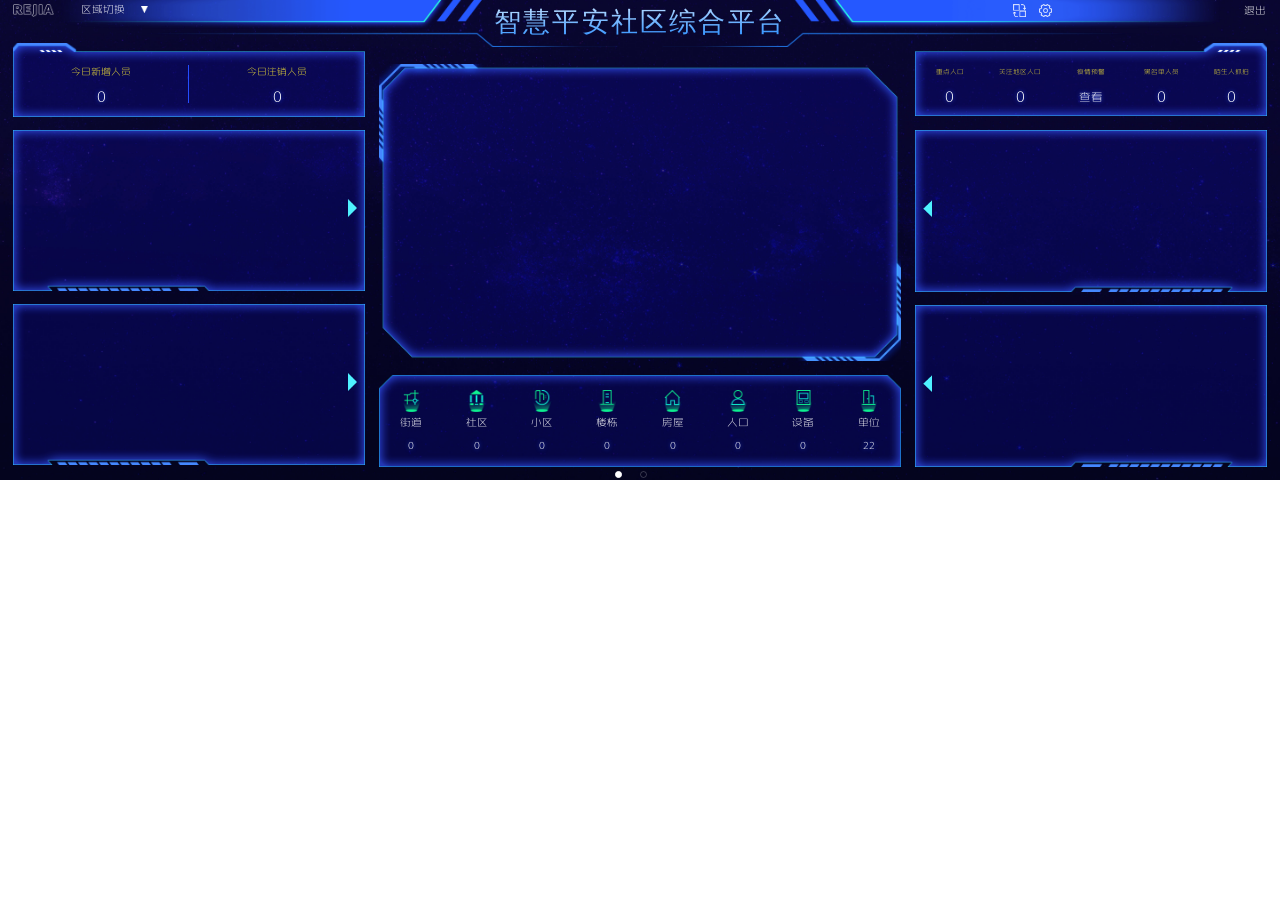
==== commit 7ebc7a6f: "修改登陆" ====
--- a/home.html
+++ b/home.html
@@ -25,11 +25,9 @@
     <link rel="stylesheet" href="./css/index/index.css">
     <link rel="stylesheet" href="./css/index/centertab.css">
     <link rel="stylesheet" href="./css/index/layerindex.css">
-    <link rel="stylesheet" href="./css/index/1366x768.css">
     <link rel="stylesheet" href="./css/index/yourskin/style.css">
     <link rel="stylesheet" href="./css/index/mapIndex.css">
-
-    <link rel="import" href="./view/common/layerTemplate.html" id="layerTemplate"/>
+    <link rel="stylesheet" href="./css/index/1366x768.css">
     <!-- css 引入地址在/assets/css/frontend.css -->
 
     
@@ -65,7 +63,7 @@
         </div>
         <p class="title">智慧平安社区综合平台</p>
         <div class="header-right">
-            <span class="logOut"><a id="logOut">退出</a></span>
+            <span class="logOut"><a id="logOut" style="cursor: pointer;">退出</a></span>
             <div class="time">
                 <span class="timeDate"></span><span class="timeNow"></span>
             </div>
@@ -649,6 +647,7 @@
 <script src="./js/frontend/records.js" ></script>
 <!-- <script src="./js/frontend/tableFilter.js" ></script> -->
 <script src="./js/frontend/warn.js" ></script>
+<script src="./js/scroll.js"></script>
 
 <!-- 'lang': "empty:",
 'echarts': 'echarts.min',
@@ -673,22 +672,14 @@
     window.alert = function(){
         return;
     }
-
     //在js中引入
     $(document).ready(function () {
         $('.footer').load('./view/common/layerTemplate.html');
     });
-    console.log(window.Config);
-
-    console.log(sessionStorage);
-    
-
     $("#logOut").on("click",function(){
         window.Config = {};
         sessionStorage.clear();
-
+        localStorage.clear();
         window.location.href='index.html';
-        console.log(window.Config);
-        console.log(sessionStorage);
     })
 </script>
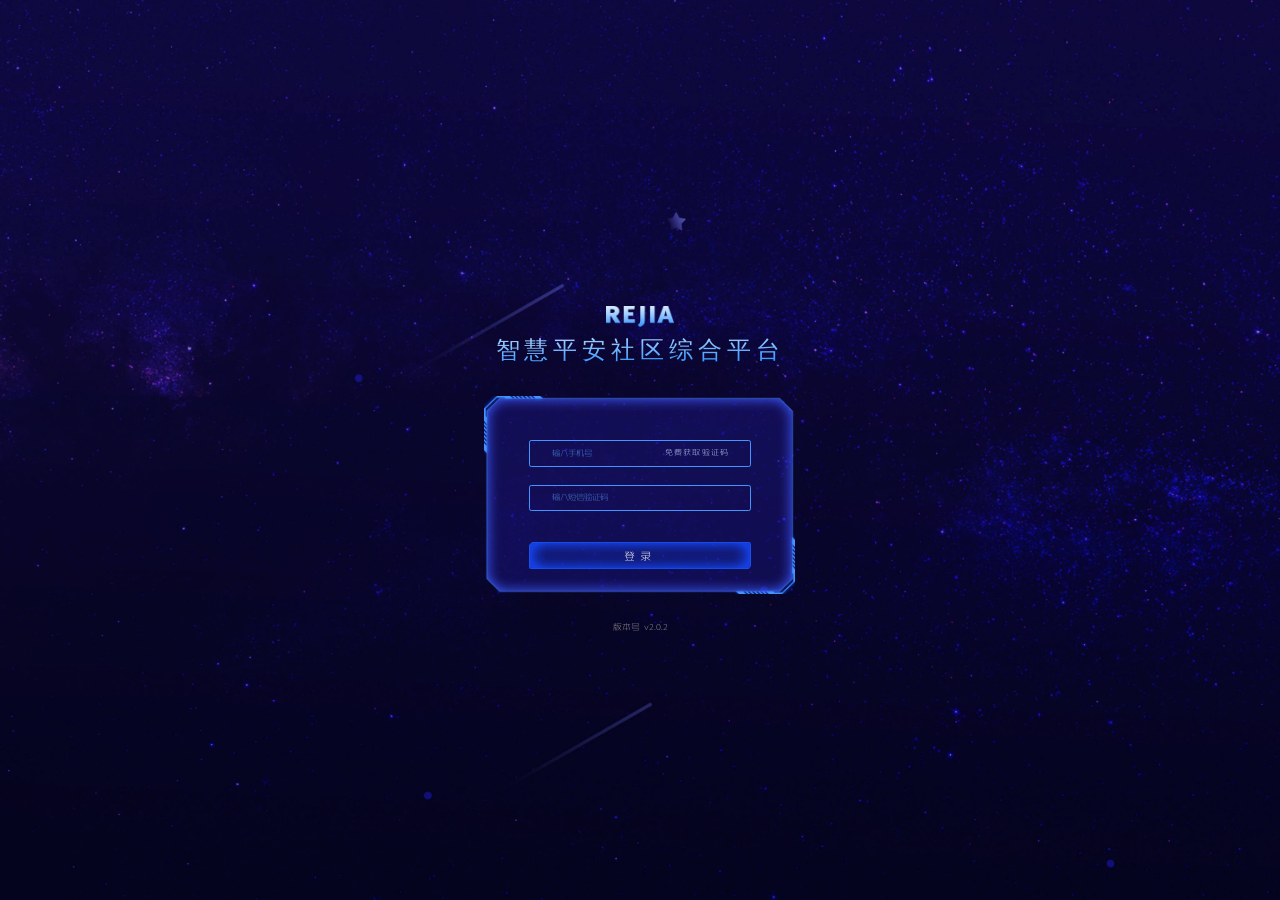
==== commit f3b0080c: "修改websocket" ====
--- a/home.html
+++ b/home.html
@@ -682,4 +682,5 @@
         localStorage.clear();
         window.location.href='index.html';
     })
+
 </script>
